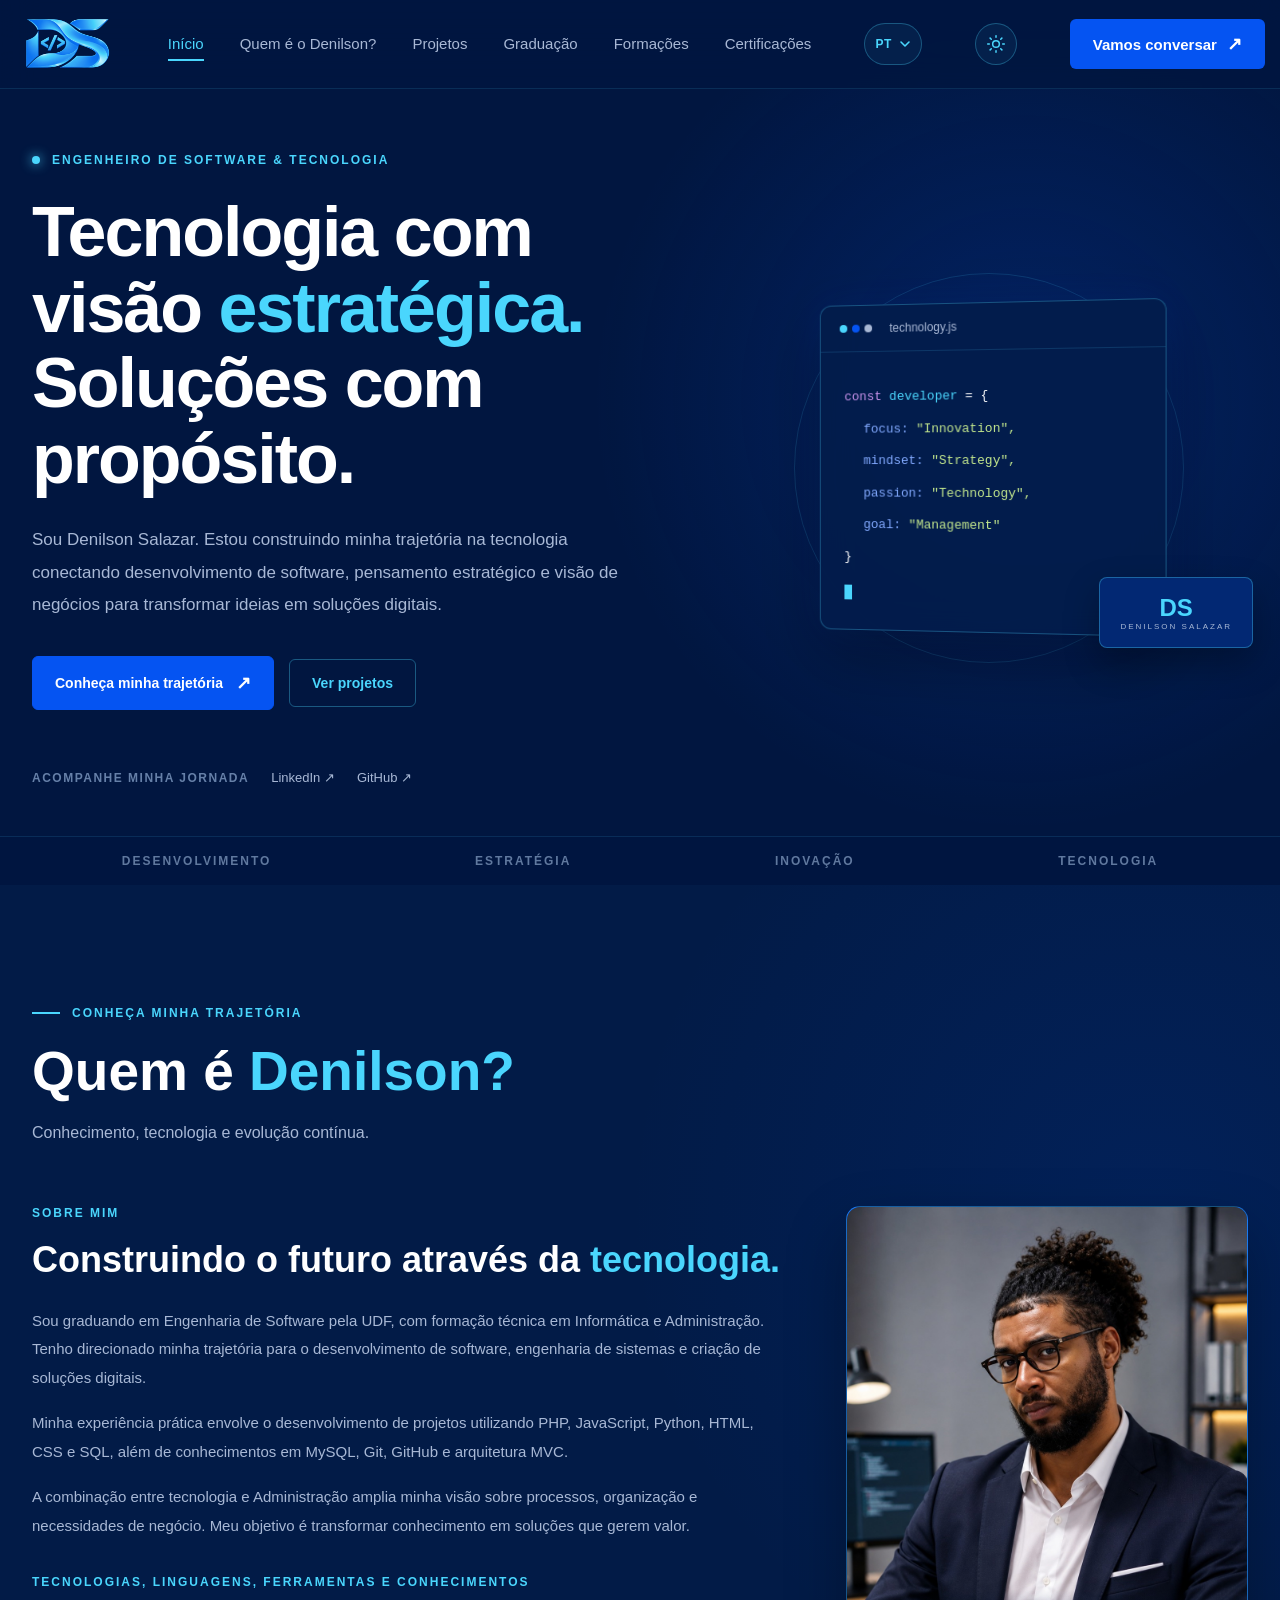
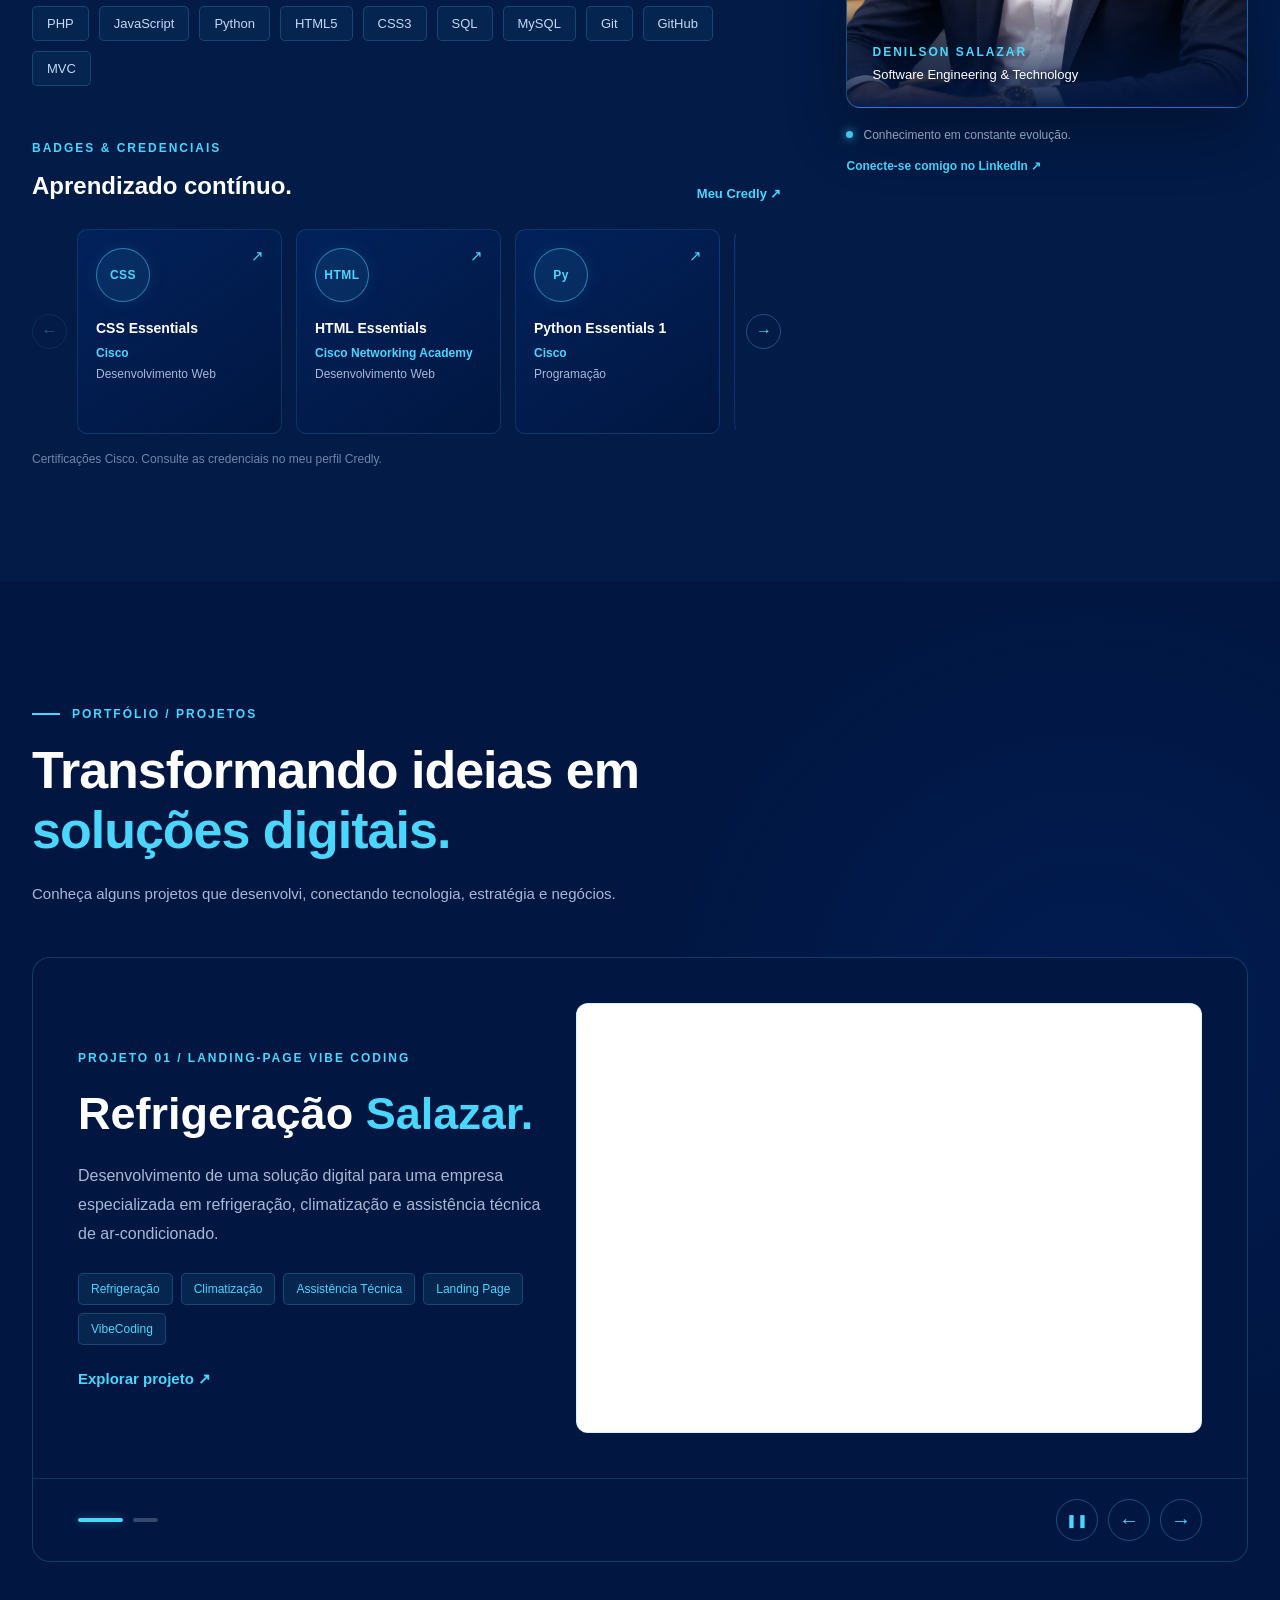
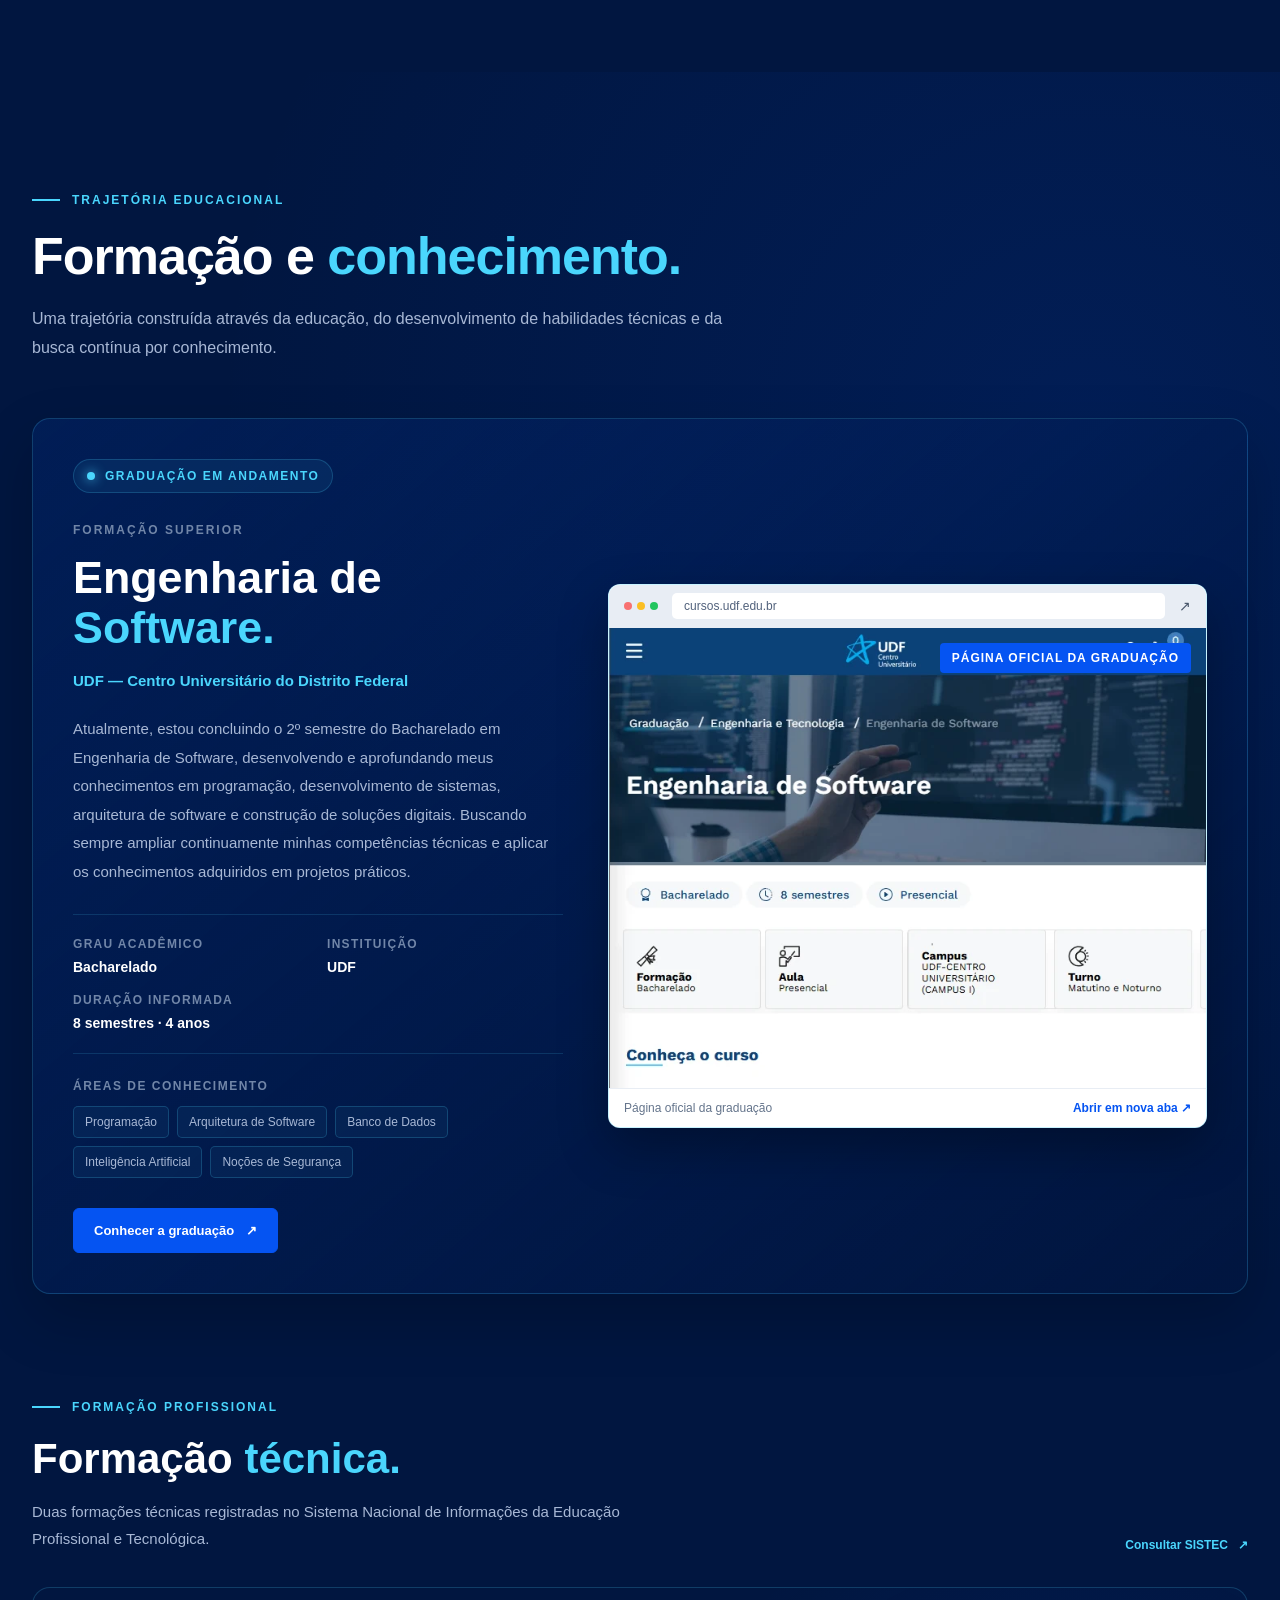
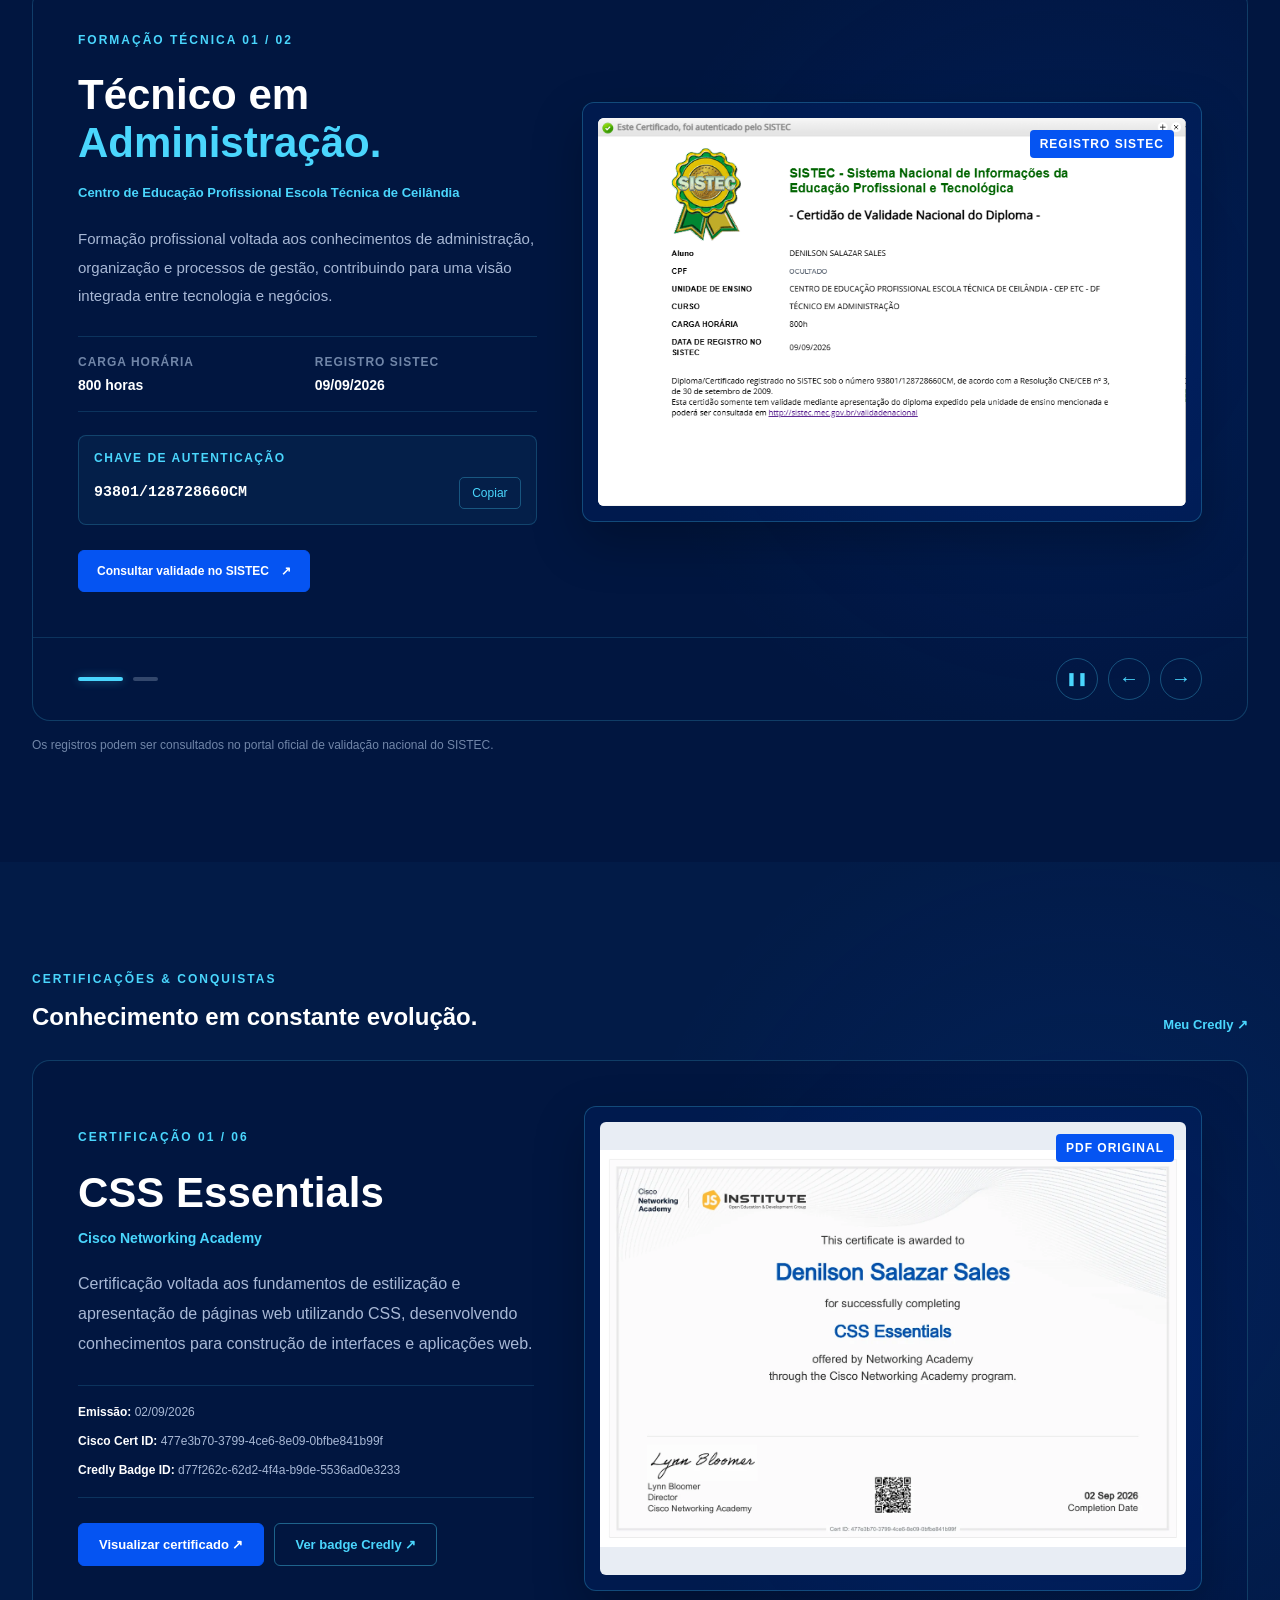
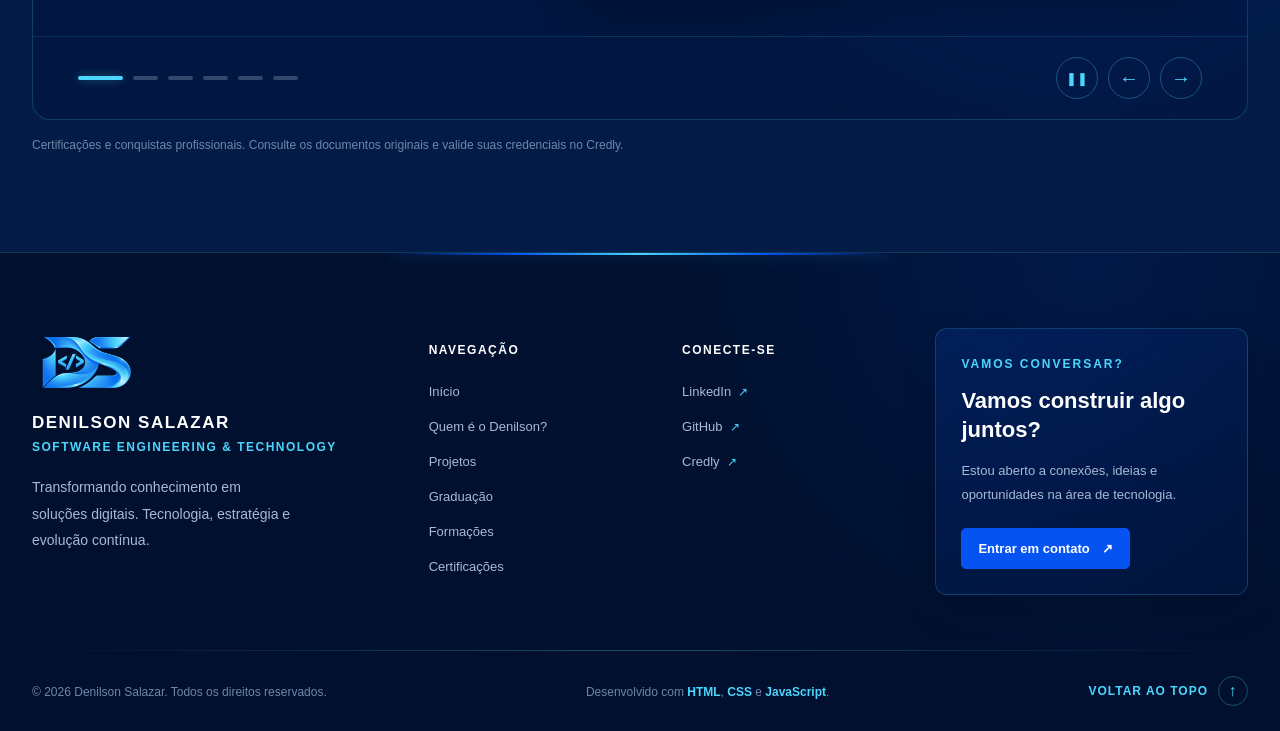
==== index.html @ b72241dd "Update script.js" ====
<!DOCTYPE html>
<html lang="pt-br">
<head>
    <meta charset="UTF-8">
    <meta name="viewport" content="width=device-width, initial-scale=1.0">
    <title>Denilson Salazar | Engenheiro de Software &amp; Tecnologia</title>
    <meta name="description" content="Portfólio de Denilson Salazar: graduando em Engenharia de Software (UDF) com formação técnica em Informática e Administração. Projetos, formação acadêmica e certificações.">
    <meta name="theme-color" content="#011640">

    <!-- Open Graph / redes sociais -->
    <meta property="og:type" content="website">
    <meta property="og:locale" content="pt_BR">
    <meta property="og:title" content="Denilson Salazar | Engenheiro de Software &amp; Tecnologia">
    <meta property="og:description" content="Tecnologia com visão estratégica. Projetos, formação e certificações de Denilson Salazar.">
    <meta name="twitter:card" content="summary">

    <!-- Mantém o tema escuro como padrão.-->
    <script>
        try {
            const theme = localStorage.getItem("denilson-theme");

            if (theme === "light" || theme === "dark") {
                document.documentElement.setAttribute("data-theme", theme);
            }
        } catch (error) {
            
        }
    </script>

    <!-- CSS -->
    <link rel="stylesheet" href="css/style.css">

    <!-- JavaScript -->
    <script src="js/script.js" defer></script>
    <script src="js/i18n.js" defer></script>

    <!-- Favicon --> 

     
    <link rel="apple-touch-icon" sizes="180x180" href="img/favicon/apple-touch-icon-light.png">
    <link rel="icon" type="image/png" sizes="32x32" href="img/favicon/favicon-light-32x32.png">
    <link rel="icon" type="image/png" sizes="16x16" href="img/favicon/favicon-light-16x16.png">
    <link rel="manifest" href="img/favicon/site-light.webmanifest">
    <link rel="shortcut icon" href"img/" type="image/x-icon">

</head>
<body>
    
    <!-- NAVBAR -->
    <header class="navbar" id="navbar">
        <nav class="nav-container" aria-label="Navegação principal">

            <!-- LOGO -->

            <a href="#inicio" class="logo" aria-label="Denilson - Página inicial">
                <img src="img/logo-light.png" alt="Logo Denilson" width="100" height="66">
            </a>

            <!-- LINKS -->
            <ul class="nav-links" id="navLinks">
                <li>
                    <a href="#inicio" class="active">Início</a>
                </li>
                <li>
                    <a href="#sobre">Quem é o Denilson?</a>
                </li>
                <li>
                    <a href="#projetos">Projetos</a>
                </li>
                <li>
                    <a href="#academico">Graduação</a>
                </li>
                <li>
                    <a href="#formacao">Formações</a>
                </li>
                <li>
                    <a href="#certificacao">Certificações</a>
                </li>
                <li class="nav-cta-item">
                    <a
                        href="https://www.linkedin.com/in/denilsonsalazar"
                        target="_blank"
                        rel="noopener noreferrer"
                        class="nav-cta-link"
                    >
                        Vamos conversar <span aria-hidden="true">↗</span>
                    </a>
                </li>
            </ul>


            <!-- SELETOR DE IDIOMA -->
            <div class="language-picker" id="languagePicker">
                <button
                    class="language-toggle"
                    id="languageToggle"
                    type="button"
                    aria-label="Selecionar idioma"
                    aria-haspopup="true"
                    aria-expanded="false"
                    title="Selecionar idioma"
                >
                    <span class="language-current" id="languageCurrent">PT</span>
                    <svg viewBox="0 0 12 12" aria-hidden="true">
                        <path d="m2 4 4 4 4-4" />
                    </svg>
                </button>

                <div class="language-menu" id="languageMenu" role="menu" aria-label="Idioma">
                    <button type="button" class="language-option active" data-lang="pt-BR" role="menuitem">
                        <span>🇧🇷</span> Português
                    </button>
                    <button type="button" class="language-option" data-lang="en" role="menuitem">
                        <span>🇺🇸</span> English
                    </button>
                    <button type="button" class="language-option" data-lang="es" role="menuitem">
                        <span>🇪🇸</span> Español
                    </button>
                    <button type="button" class="language-option" data-lang="fr" role="menuitem">
                        <span>🇫🇷</span> Francês
                    </button>
                </div>
            </div>

            <!-- ALTERNAR TEMA -->

            <button
                class="theme-toggle"
                id="themeToggle"
                type="button"
                aria-label="Ativar tema claro"
                aria-pressed="false"
                title="Alternar tema"
            >

                <!-- ÍCONE SOL -->

                <svg
                    class="theme-icon theme-icon-sun"
                    xmlns="http://www.w3.org/2000/svg"
                    viewBox="0 0 24 24"
                    fill="none"
                    stroke="currentColor"
                    stroke-width="1.8"
                    stroke-linecap="round"
                    stroke-linejoin="round"
                    aria-hidden="true"
                >
                    <circle cx="12" cy="12" r="4"/>

                    <path d="M12 2v2"/>
                    <path d="M12 20v2"/>
                    <path d="m4.93 4.93 1.42 1.42"/>
                    <path d="m17.65 17.65 1.42 1.42"/>
                    <path d="M2 12h2"/>
                    <path d="M20 12h2"/>
                    <path d="m4.93 19.07 1.42-1.42"/>
                    <path d="m17.65 6.35 1.42-1.42"/>

                </svg>


                <!-- ÍCONE LUA -->

                <svg
                    class="theme-icon theme-icon-moon"
                    xmlns="http://www.w3.org/2000/svg"
                    viewBox="0 0 24 24"
                    fill="none"
                    stroke="currentColor"
                    stroke-width="1.8"
                    stroke-linecap="round"
                    stroke-linejoin="round"
                    aria-hidden="true"
                >
                    <path d="M20.9 13.1A9 9 0 0 1 10.9 3.1a9 9 0 1 0 10 10z"/>

                </svg>

            </button>


            <!-- CONTATO -->

            <a
                href="https://www.linkedin.com/in/denilsonsalazar"
                target="_blank"
                rel="noopener noreferrer"
                class="contact-btn"
            >

                Vamos conversar

                <span aria-hidden="true">↗</span>

            </a>


            <!-- MENU MOBILE -->

            <button
                class="menu-toggle"
                id="menuToggle"
                aria-label="Abrir menu"
                aria-expanded="false"
                aria-controls="navLinks"
            >

                <span></span>
                <span></span>
                <span></span>

            </button>

        </nav>

    </header>
    
        <main>

        <!-- INÍCIO -->
        <section  class="hero-section hero" id="inicio">

            <canvas class="mouse-trail" aria-hidden="true"></canvas>

            <div class="hero-container" >

                <div class="hero-content">

                    <span class="hero-eyebrow">
                        <span class="status-indicator"></span>
                        ENGENHEIRO DE SOFTWARE & TECNOLOGIA
                    </span>

                    <h1>
                        Tecnologia com visão
                        <span>estratégica.</span>
                        Soluções com propósito.
                    </h1>

                    <p>
                        Sou Denilson Salazar. Estou construindo minha trajetória
                        na tecnologia conectando desenvolvimento de
                        software, pensamento estratégico e visão
                        de negócios para transformar ideias em
                        soluções digitais.
                    </p>

                    <div class="hero-actions">

                        <a href="#sobre" class="hero-btn">
                            Conheça minha trajetória
                            <span aria-hidden="true">↗</span>
                        </a>

                        <a href="#projetos" class="hero-btn-outline">
                            Ver projetos
                        </a>

                    </div>

                    <div class="hero-socials">

                        <span>ACOMPANHE MINHA JORNADA</span>
                        <a href="https://www.linkedin.com/in/denilsonsalazar"
                            target="_blank"
                            rel="noopener noreferrer">
                            LinkedIn ↗
                        </a>

                        <a href="https://github.com/Denilsonsalazar-br"
                            target="_blank"
                            rel="noopener noreferrer">
                            GitHub ↗
                        </a>

                    </div>

                </div>


                <!-- ELEMENTO VISUAL -->

                <div class="hero-visual" aria-hidden="true">

                    <div class="hero-orbit hero-orbit-one"></div>
                    <div class="hero-orbit hero-orbit-two"></div>

                    <div class="hero-code-card">

                        <div class="code-card-header">
                            <div class="code-dots">
                                <span></span>
                                <span></span>
                                <span></span>
                            </div>

                            <span>technology.js</span>
                        </div>

                        <div class="code-card-content">

                            <span class="code-purple">const</span>
                            <span class="code-cyan"> developer </span>
                            <span>= {</span>

                            <p>
                                <span class="code-blue">focus:</span>
                                <span class="code-green"> "Innovation",</span>
                            </p>

                            <p>
                                <span class="code-blue">mindset:</span>
                                <span class="code-green"> "Strategy",</span>
                            </p>

                            <p>
                                <span class="code-blue">passion:</span>
                                <span class="code-green"> "Technology",</span>
                            </p>

                            <p>
                                <span class="code-blue">goal:</span>
                                <span class="code-green"> "Management"</span>
                            </p>

                            <span>}</span>

                            <div class="code-cursor"></div>

                        </div>

                    </div>

                    <div class="hero-floating-element">
                        <span>DS</span>
                        <small>DENILSON SALAZAR</small>
                    </div>

                </div>

            </div>

            <div class="hero-bottom-line">
                <span>DESENVOLVIMENTO</span>
                <span>ESTRATÉGIA</span>
                <span>INOVAÇÃO</span>
                <span>TECNOLOGIA</span>
            </div>

        </section>

        <!-- QUEM É DENILSON -->
        <section class="about-section" id="sobre">

            <div class="about-container">

                <!-- CABEÇALHO -->

                <div class="about-header">

                    <span class="section-label">
                        CONHEÇA MINHA TRAJETÓRIA
                    </span>

                    <h2>
                        Quem é <span>Denilson?</span>
                    </h2>

                    <p>
                        Conhecimento, tecnologia e evolução contínua.
                    </p>

                </div>


                <!-- CONTEÚDO -->

                <div class="about-layout">
                    <!-- RESUMO E CERTIFICAÇÕES -->
                    <div class="about-content">

                        <div class="about-introduction">

                            <span class="about-overline">
                                SOBRE MIM
                            </span>

                            <h3>
                                Construindo o futuro através
                                da <span>tecnologia.</span>
                            </h3>

                            <p>
                                Sou graduando em Engenharia de Software
                                pela UDF, com formação técnica em
                                Informática e Administração.

                                Tenho direcionado minha trajetória para
                                o desenvolvimento de software, engenharia
                                de sistemas e criação de soluções digitais.
                            </p>

                            <p>
                                Minha experiência prática envolve o
                                desenvolvimento de projetos utilizando
                                PHP, JavaScript, Python, HTML, CSS e SQL,
                                além de conhecimentos em MySQL, Git,
                                GitHub e arquitetura MVC.
                            </p>

                            <p>
                                A combinação entre tecnologia e
                                Administração amplia minha visão sobre
                                processos, organização e necessidades
                                de negócio. Meu objetivo é transformar
                                conhecimento em soluções que gerem valor.
                            </p>

                        </div>


                        <!-- TECNOLOGIAS -->

                        <div class="about-technologies">

                            <span class="about-overline">
                                TECNOLOGIAS, LINGUAGENS, FERRAMENTAS E CONHECIMENTOS
                            </span>

                            <div class="technology-tags">

                                <span>PHP</span>
                                <span>JavaScript</span>
                                <span>Python</span>
                                <span>HTML5</span>
                                <span>CSS3</span>
                                <span>SQL</span>
                                <span>MySQL</span>
                                <span>Git</span>
                                <span>GitHub</span>
                                <span>MVC</span>
                            </div>
                        </div>


                        <!-- CARROSSEL DE CERTIFICAÇÕES -->
                        <div class="credentials-section">
                            <div class="credentials-header">
                                <div>

                                    <span class="about-overline">
                                        BADGES & CREDENCIAIS
                                    </span>

                                    <h3>
                                        Aprendizado contínuo.
                                    </h3>
                                </div>

                                <a
                                    href="https://www.credly.com/users/denilson-salazar/badges/credly"
                                    target="_blank"
                                    rel="noopener noreferrer"
                                    class="credly-link"
                                >
                                    Meu Credly ↗
                                </a>

                            </div>


                            <!-- CARROSSEL -->

                            <div class="credentials-carousel">

                                <button
                                    class="badge-arrow badge-prev"
                                    id="badgePrev"
                                    aria-label="Certificações anteriores"
                                >
                                    ←
                                </button>


                                <div class="credentials-viewport">

                                    <div class="credentials-track"
                                        id="credentialsTrack">


                                        <!-- CSS ESSENTIALS -->

                                        <a class="credential-card"
                                            href="https://www.credly.com/badges/d77f262c-62d2-4f4a-b9de-5536ad0e3233"
                                            target="_blank"
                                            rel="noopener noreferrer">

                                            <div class="credential-icon">
                                                <span>CSS</span>
                                            </div>

                                            <div class="credential-info">
                                                <h4>CSS Essentials</h4>
                                                <span>Cisco</span>
                                                <small>Desenvolvimento Web</small>
                                            </div>
                                            <span class="credential-arrow" aria-hidden="true">↗</span>
                                        </a>


                                        <!-- HTML ESSENTIALS -->

                                        <a class="credential-card"
                                            href="https://www.credly.com/badges/29a1157d-1375-476d-831d-482ceaa92057"
                                            target="_blank"
                                            rel="noopener noreferrer">

                                            <div class="credential-icon">
                                                <span>HTML</span>
                                            </div>

                                            <div class="credential-info">
                                                <h4>HTML Essentials</h4>
                                                <span>Cisco Networking Academy</span>
                                                <small>Desenvolvimento Web</small>
                                            </div>

                                            <span class="credential-arrow" aria-hidden="true">↗</span>

                                        </a>

                                        <!-- PYTHON -->

                                        <a class="credential-card"
                                            href="https://www.credly.com/badges/92345400-707b-46c6-a639-55274f1b7a48"
                                            target="_blank"
                                            rel="noopener noreferrer">

                                            <div class="credential-icon">
                                                <span>Py</span>
                                            </div>

                                            <div class="credential-info">
                                                <h4>Python Essentials 1</h4>
                                                <span>Cisco</span>
                                                <small>Programação</small>
                                            </div>

                                            <span class="credential-arrow" aria-hidden="true">↗</span>
                                        </a>

                                        <!-- NETWORKING BASICS -->

                                        <a class="credential-card"
                                            href="https://www.credly.com/users/denilson-salazar/badges/credly"
                                            target="_blank"
                                            rel="noopener noreferrer">

                                            <div class="credential-icon">
                                                <span>NET</span>
                                            </div>

                                            <div class="credential-info">
                                                <h4>Networking Basics</h4>
                                                <span>Cisco</span>
                                                <small>Redes de Computadores</small>
                                            </div>
                                            <span class="credential-arrow" aria-hidden="true">↗</span>
                                        </a>

                                        <!-- NETWORKING DEVICES -->

                                        <a class="credential-card"
                                            href="https://www.credly.com/users/denilson-salazar/badges/credly"
                                            target="_blank"
                                            rel="noopener noreferrer">

                                            <div class="credential-icon">
                                                <span>NET+</span>
                                            </div>

                                            <div class="credential-info">
                                                <h4>Networking Devices and Initial Configuration</h4>
                                                <span>Cisco Networking Academy</span>
                                                <small>Infraestrutura e Redes</small>
                                            </div>

                                            <span class="credential-arrow" aria-hidden="true">↗</span>
                                        </a>

                                        <!-- MODERN AI -->

                                        <a class="credential-card"
                                            href="https://www.credly.com/badges/7fcd807f-1ad1-48b7-a81d-0c112f4e3f7a"
                                            target="_blank"
                                            rel="noopener noreferrer">
                                            <div class="credential-icon">
                                                <span>AI</span>
                                            </div>

                                            <div class="credential-info">
                                                <h4>Introduction to Modern AI</h4>
                                                <span>Cisco</span>
                                                <small>Inteligência Artificial</small>
                                            </div>
                                            <span class="credential-arrow" aria-hidden="true">↗</span>
                                        </a>

                                        <!-- CYBERSECURITY -->

                                        <a class="credential-card"
                                            href="https://www.credly.com/badges/7452fd22-911c-499f-a31a-e3068fba87e6"
                                            target="_blank"
                                            rel="noopener noreferrer">

                                            <div class="credential-icon">
                                                <span>SEC</span>
                                            </div>
                                            <div class="credential-info">
                                                <h4>Introduction to Cybersecurity</h4>
                                                <span>Cisco</span>
                                                <small>Cibersegurança</small>
                                            </div>

                                            <span class="credential-arrow" aria-hidden="true">↗</span>
                                        </a>


                                        <!-- ENDPOINT SECURITY -->

                                        <a class="credential-card"
                                            href="https://www.credly.com/badges/47f7c286-3e9c-42d7-9c49-aa3f3790ba55"
                                            target="_blank"
                                            rel="noopener noreferrer">

                                            <div class="credential-icon">
                                                <span>ES</span>
                                            </div>

                                            <div class="credential-info">
                                                <h4>Endpoint Security</h4>
                                                <span>Cisco Networking Academy</span>
                                                <small>Segurança da Informação</small>
                                            </div>

                                            <span class="credential-arrow" aria-hidden="true">↗</span>

                                        </a>
                                    </div>
                                </div>

                                <button
                                    class="badge-arrow badge-next"
                                    id="badgeNext"
                                    aria-label="Próximas certificações"
                                >
                                    →
                                </button>
                            </div>

                            <span class="credentials-caption">
                                Certificações Cisco. Consulte as credenciais
                                no meu perfil Credly.
                            </span>
                        </div>
                    </div>

                    <!-- FOTO PROFISSIONAL -->

                    <div class="about-photo-column">
                        <div class="about-photo">
                            <img
                                src="img/foto/denilson.jpeg"
                                alt="Denilson Salazar - Perfil profissional"
                                loading="lazy"
                            >

                            <div class="photo-overlay">

                                <span>DENILSON SALAZAR</span>
                                <p>
                                    Software Engineering
                                    & Technology
                                </p>
                            </div>
                        </div>


                        <div class="about-photo-caption">
                            <span class="photo-status"></span>

                            <span>
                                Conhecimento em constante evolução.
                            </span>

                        </div>

                        <a
                            href="https://www.linkedin.com/in/denilsonsalazar"
                            target="_blank"
                            rel="noopener noreferrer"
                            class="about-linkedin"
                        >
                            Conecte-se comigo no LinkedIn ↗
                        </a>
                    </div>
                </div>
            </div>
        </section>

        <!-- PROJETOS -->
        <section class="projects-section" id="projetos">
            <div class="projects-container">
                <div class="projects-header">
                    <span class="section-label">PORTFÓLIO / PROJETOS</span>
                    <h2>
                        Transformando ideias em
                        <span>soluções digitais.</span>
                    </h2>
                    <p>
                        Conheça alguns projetos que desenvolvi,
                        conectando tecnologia, estratégia e negócios.
                    </p>
                </div>
                <!-- CARROSSEL -->
                <div class="projects-carousel" id="projectsCarousel">
                    <!-- ÁREA VISÍVEL -->
                    <div class="projects-viewport">
                        <div class="projects-track" id="projectsTrack">

                            <!-- PROJETO 01 -->
                            <article class="project-slide">
                                <div class="project-content">
                                    <span class="project-category">
                                        PROJETO 01 / LANDING-PAGE VIBE CODING 
                                    </span>
                                    <h3>
                                        Refrigeração
                                        <span>Salazar.</span>
                                    </h3>
                                    <p>
                                        Desenvolvimento de uma solução digital
                                        para uma empresa especializada em
                                        refrigeração, climatização e assistência
                                        técnica de ar-condicionado.
                                    </p>
                                    <div class="project-tags">
                                        <span>Refrigeração</span>
                                        <span>Climatização</span>
                                        <span>Assistência Técnica</span>
                                        <span>Landing Page</span>
                                        <span>VibeCoding</span>
                                    </div>
                                    <a
                                        href="https://refrigeracaosalazar.base44.app/"
                                        target="_blank"
                                        rel="noopener noreferrer"
                                        class="project-link"
                                    >
                                        Explorar projeto ↗
                                    </a>
                                </div>

                                <div class="project-visual project-preview">
                                    <iframe
                                        src="https://refrigeracaosalazar.base44.app/"
                                        title="Refrigeração Salazar"
                                        loading="lazy"
                                        referrerpolicy="no-referrer"
                                        sandbox="allow-scripts allow-same-origin allow-forms allow-popups allow-popups-to-escape-sandbox">
                                    </iframe>
                                </div>
                            </article>

                            <!-- PROJETO 02 -->
                            <article class="project-slide">
                                <div class="project-content">
                                    <span class="project-category">
                                        PROJETO 02 / LANDING-PAGE VIBE CODING  
                                    </span>
                                    <h3>
                                        NorteSul
                                        <span>Móveis.</span>
                                    </h3>
                                    <p>
                                        Desenvolvimento de uma presença digital
                                        para uma marca especializada em móveis
                                        rústicos de madeira maciça, valorizando
                                        design, identidade e apresentação
                                        dos produtos.
                                    </p>
                                    <div class="project-tags">
                                        <span>Design</span>
                                        <span>Madeira maciça</span>
                                        <span>Landing Page</span>
                                        <span>VibeCoding</span>
                                        <span>Apresentação de produtos</span>
                                    </div>
                                    <a
                                        href="https://nortesulmoveis.base44.app/"
                                        target="_blank"
                                        rel="noopener noreferrer"
                                        class="project-link"
                                    >
                                        Explorar projeto ↗
                                    </a>
                                </div>
                                <div class="project-visual project-preview">
                                    <iframe
                                        src="https://nortesulmoveis.base44.app/"
                                        title="NorteSul Móveis"
                                        loading="lazy"
                                        referrerpolicy="no-referrer"
                                        sandbox="allow-scripts allow-same-origin allow-forms allow-popups allow-popups-to-escape-sandbox">
                                    </iframe>
                                </div>
                            </article>
                        </div>
                    </div>

                    <!-- CONTROLES -->
                    <div class="projects-controls">
                        <div class="carousel-pagination">
                            <button
                                class="carousel-dot active"
                                data-slide="0"
                                aria-label="Projeto Refrigeração Salazar">
                            </button>
                            <button
                                class="carousel-dot"
                                data-slide="1"
                                aria-label="Projeto NorteSul Móveis">
                            </button>
                        </div>
                        <div class="carousel-navigation">
                            <button
                                id="projectPrev"
                                class="carousel-arrow"
                                aria-label="Projeto anterior">
                                ←
                            </button>
                            <button
                                id="projectNext"
                                class="carousel-arrow"
                                aria-label="Próximo projeto">
                                →
                            </button>
                        </div>
                    </div>
                </div>
            </div>
        </section>

        <!-- ACADÊMICO -->
        <section class="academic-section" id="academico">
            <div class="academic-container">

                <!-- CABEÇALHO -->

                <div class="academic-header">
                    <span class="section-label">
                        TRAJETÓRIA EDUCACIONAL
                    </span>

                    <h2>
                        Formação e
                        <span>conhecimento.</span>
                    </h2>

                    <p>
                        Uma trajetória construída através da educação,
                        do desenvolvimento de habilidades técnicas
                        e da busca contínua por conhecimento.
                    </p>

                </div>


                <!-- GRADUAÇÃO  -->

                <article class="degree-feature">

                    <!-- INFORMAÇÕES DA GRADUAÇÃO -->

                    <div class="degree-content">
                        <div class="degree-status">
                            <span class="degree-status-dot"></span>
                            GRADUAÇÃO EM ANDAMENTO
                        </div>


                        <span class="degree-overline">
                            FORMAÇÃO SUPERIOR
                        </span>


                        <h3>
                            Engenharia de
                            <span>Software.</span>
                        </h3>


                        <h4>
                            UDF — Centro Universitário
                            do Distrito Federal
                        </h4>


                        <p>
                            Atualmente, estou concluindo o 2º semestre do Bacharelado em Engenharia de Software, desenvolvendo e aprofundando meus conhecimentos em programação, desenvolvimento de sistemas, arquitetura de software e construção de soluções digitais. Buscando sempre ampliar continuamente minhas competências técnicas e aplicar os conhecimentos adquiridos em projetos práticos.
                        </p>


                        <!-- INFORMAÇÕES -->

                        <div class="degree-metadata">
                            <div class="degree-meta-item">
                                <span>GRAU ACADÊMICO</span>
                                <strong>Bacharelado</strong>
                            </div>


                            <div class="degree-meta-item">
                                <span>INSTITUIÇÃO</span>
                                <strong>UDF</strong>
                            </div>


                            <div class="degree-meta-item">
                                <span>DURAÇÃO INFORMADA</span>
                                <strong>8 semestres · 4 anos</strong>
                            </div>

                        </div>


                        <!-- CONHECIMENTOS -->

                        <div class="degree-skills">
                            <span>ÁREAS DE CONHECIMENTO</span>
                            <div class="degree-tags">

                                <span>Programação</span>
                                <span>Arquitetura de Software</span>
                                <span>Banco de Dados</span>
                                <span>Inteligência Artificial</span>
                                <span>Noções de Segurança</span>

                            </div>

                        </div>


                        <!-- BOTÃO -->

                        <a
                            href="https://cursos.udf.edu.br/grad-engenharia-de-software-udf/p"
                            target="_blank"
                            rel="noopener noreferrer"
                            class="degree-button"
                        >
                            Conhecer a graduação
                            <span aria-hidden="true">↗</span>
                        </a>

                    </div>



                    <!-- SITE DA UDF INCORPORADO -->

                    <div class="degree-browser">
                        <div class="degree-browser-header">
                            <div class="degree-browser-dots">
                                <span></span>
                                <span></span>
                                <span></span>

                            </div>

                            <div class="degree-browser-address">

                                cursos.udf.edu.br

                            </div>

                            <span class="degree-browser-icon" aria-hidden="true">
                                ↗
                            </span>

                        </div>

                        
                        <!-- PRÉ-VISUALIZAÇÃO EXCLUSIVA DA UDF -->

                        <div class="degree-preview-container">

                            <a
                                href="https://cursos.udf.edu.br/grad-engenharia-de-software-udf/p"
                                target="_blank"
                                rel="noopener noreferrer"
                                class="degree-preview-link"
                                aria-label="Visualizar página da graduação em Engenharia de Software da UDF"
                            >

                                <img
                                    src="img/academico/udf-engenharia-software-preview.webp"
                                    alt="Página oficial da graduação em Engenharia de Software da UDF"
                                    class="degree-preview-image"
                                    loading="lazy"
                                >

                                <span class="degree-preview-label">
                                    PÁGINA OFICIAL DA GRADUAÇÃO
                                </span>

                            </a>

                        </div>


                        <div class="degree-browser-footer">
                            <span>
                                Página oficial da graduação
                            </span>
                            <a
                                href="https://cursos.udf.edu.br/grad-engenharia-de-software-udf"
                                target="_blank"
                                rel="noopener noreferrer"
                            >
                                Abrir em nova aba ↗
                            </a>
                        </div>
                    </div>
                </article>

                <!-- FORMAÇÕES TÉCNICAS -->

                <div class="technical-education" id="formacao">
                    <!-- CABEÇALHO -->
                    <div class="technical-header">
                        <div>
                            <span class="section-label">
                                FORMAÇÃO PROFISSIONAL
                            </span>
                            <h3>
                                Formação <span>técnica.</span>
                            </h3>
                            <p>
                                Duas formações técnicas registradas no
                                Sistema Nacional de Informações da
                                Educação Profissional e Tecnológica.
                            </p>
                        </div>

                        <a
                            href="https://sistec.mec.gov.br/validadenacional"
                            target="_blank"
                            rel="noopener noreferrer"
                            class="sistec-main-link"
                        >

                            Consultar SISTEC

                            <span aria-hidden="true">↗</span>
                        </a>
                    </div>



                    <!-- CARROSSEL TÉCNICO -->

                    <div class="technical-carousel"
                        id="technicalCarousel">

                        <div class="technical-viewport">

                            <div class="technical-track"
                                id="technicalTrack">


                                <!-- TÉCNICO EM ADMINISTRAÇÃO -->

                                <article class="technical-slide active">
                                    <div class="technical-info">
                                        <span class="technical-kicker">
                                            FORMAÇÃO TÉCNICA 01 / 02
                                        </span>

                                        <h4>
                                            Técnico em
                                            <span>Administração.</span>
                                        </h4>

                                        <span class="technical-issuer">
                                            Centro de Educação Profissional
                                            Escola Técnica de Ceilândia
                                        </span>

                                        <p>
                                            Formação profissional voltada
                                            aos conhecimentos de administração,
                                            organização e processos de gestão,
                                            contribuindo para uma visão integrada
                                            entre tecnologia e negócios.
                                        </p>

                                        <!-- INFORMAÇÕES -->

                                        <div class="technical-details">
                                            <div>
                                                <span>CARGA HORÁRIA</span>
                                                <strong>800 horas</strong>
                                            </div>

                                            <div>
                                                <span>REGISTRO SISTEC</span>
                                                <strong>09/09/2026</strong>
                                            </div>
                                        </div>

                                        <!-- CHAVE DE AUTENTICAÇÃO -->

                                        <div class="sistec-validation">
                                            <span>
                                                CHAVE DE AUTENTICAÇÃO
                                            </span>

                                            <div class="sistec-key-row">
                                                <code>
                                                    93801/128728660CM
                                                </code>

                                                <button
                                                    type="button"
                                                    class="sistec-copy"
                                                    data-copy="93801/128728660CM"
                                                    aria-label="Copiar chave do curso Técnico em Administração"
                                                >
                                                    <span>Copiar</span>
                                                </button>
                                            </div>
                                        </div>

                                        <!-- CONSULTA -->

                                        <a
                                            href="https://sistec.mec.gov.br/validadenacional"
                                            target="_blank"
                                            rel="noopener noreferrer"
                                            class="technical-button"
                                        >
                                            Consultar validade no SISTEC
                                            <span aria-hidden="true">↗</span>
                                        </a>
                                    </div>

                                    <!-- COMPROVANTE -->

                                    <div class="technical-document">
                                        <a
                                            href="img/academico/tecnico-administracao-sistec-redigido.png"
                                            target="_blank"
                                            rel="noopener noreferrer"
                                            aria-label="Visualizar certidão SISTEC - Técnico em Administração"
                                        >
                                            <img
                                                src="img/academico/tecnico-administracao-sistec-redigido.png"
                                                alt="Certidão de validade nacional do diploma de Técnico em Administração"
                                                loading="lazy"
                                            >
                                            <span class="technical-document-label">
                                                REGISTRO SISTEC
                                            </span>
                                        </a>
                                    </div>
                                </article>

                                <!-- TÉCNICO EM INFORMÁTICA -->

                                <article class="technical-slide">
                                    <div class="technical-info">
                                        <span class="technical-kicker">
                                            FORMAÇÃO TÉCNICA 02 / 02
                                        </span>

                                        <h4>
                                            Técnico em
                                            <span>Informática.</span>
                                        </h4>

                                        <span class="technical-issuer">
                                            Centro de Educação Profissional
                                            Escola Técnica de Ceilândia
                                        </span>

                                        <p>
                                            Formação técnica voltada à área
                                            de informática e tecnologia,
                                            fortalecendo minha base de
                                            conhecimentos para a evolução
                                            profissional no desenvolvimento
                                            de soluções digitais.
                                        </p>


                                        <!-- INFORMAÇÕES -->

                                        <div class="technical-details">
                                            <div>
                                                <span>CARGA HORÁRIA</span>
                                                <strong>1.200 horas</strong>
                                            </div>

                                            <div>
                                                <span>REGISTRO SISTEC</span>
                                                <strong>18/02/2025</strong>
                                            </div>
                                        </div>

                                        <!-- CHAVE DE AUTENTICAÇÃO -->

                                        <div class="sistec-validation">
                                            <span>
                                                CHAVE DE AUTENTICAÇÃO
                                            </span>

                                            <div class="sistec-key-row">
                                                <code>
                                                    22270/109013145CM
                                                </code>

                                                <button
                                                    type="button"
                                                    class="sistec-copy"
                                                    data-copy="22270/109013145CM"
                                                    aria-label="Copiar chave do curso Técnico em Informática"
                                                >
                                                    <span>Copiar</span>
                                                </button>
                                            </div>
                                        </div>

                                        <!-- CONSULTA -->

                                        <a
                                            href="https://sistec.mec.gov.br/validadenacional"
                                            target="_blank"
                                            rel="noopener noreferrer"
                                            class="technical-button"
                                        >
                                            Consultar validade no SISTEC
                                            <span aria-hidden="true">↗</span>
                                        </a>
                                    </div>

                                    <!-- COMPROVANTE -->

                                    <div class="technical-document">
                                        <a
                                            href="img/academico/tecnico-informatica-sistec-redigido.png"
                                            target="_blank"
                                            rel="noopener noreferrer"
                                            aria-label="Visualizar certidão SISTEC - Técnico em Informática"
                                        >

                                            <img
                                                src="img/academico/tecnico-informatica-sistec-redigido.png"
                                                alt="Certidão de validade nacional do diploma de Técnico em Informática"
                                                loading="lazy"
                                            >
                                            <span class="technical-document-label">
                                                REGISTRO SISTEC
                                            </span>
                                        </a>
                                    </div>
                                </article>
                            </div>
                        </div>

                        <!-- CONTROLES -->
                        
                        <div class="technical-controls">
                            <div class="technical-pagination">
                                <button
                                    class="technical-dot active"
                                    data-slide="0"
                                    aria-label="Técnico em Administração"
                                    aria-current="true"
                                ></button>
                                <button
                                    class="technical-dot"
                                    data-slide="1"
                                    aria-label="Técnico em Informática"
                                ></button>
                            </div>

                            <div class="technical-navigation">
                                <button
                                    class="technical-arrow"
                                    id="technicalPrev"
                                    aria-label="Formação anterior"
                                >
                                    ←
                                </button>
                                <button
                                    class="technical-arrow"
                                    id="technicalNext"
                                    aria-label="Próxima formação"
                                >
                                    →
                                </button>
                            </div>
                        </div>
                    </div>

                    <span class="technical-caption">
                        Os registros podem ser consultados no portal oficial
                        de validação nacional do SISTEC.
                    </span>
                </div>
            </div>
        </section>


        <!-- CERTIFICAÇÕES -->
        <section class="certifications-section" id="certificacao">

            <!-- CARROSSEL DE CERTIFICAÇÕES -->

            <div class="credentials-section">

                <!-- CABEÇALHO -->

                <div class="credentials-header">
                    <div>
                        <span class="about-overline">
                            CERTIFICAÇÕES & CONQUISTAS
                        </span>
                        <h2>Conhecimento em constante evolução.</h2>
                    </div>

                    <a
                        href="https://www.credly.com/users/denilson-salazar/badges/credly"
                        target="_blank"
                        rel="noopener noreferrer"
                        class="credly-link"
                    >
                        Meu Credly ↗
                    </a>
                </div>


                <!-- CARROSSEL -->

                <div class="certificate-carousel" id="certificateCarousel">
                    <div class="certificate-viewport">
                        
                        <div class="certificate-track" id="certificateTrack">

                            <!-- CSS ESSENTIALS -->

                            <article class="certificate-slide active">
                                <div class="certificate-info">
                                    <span class="certificate-kicker">
                                        CERTIFICAÇÃO 01 / 06
                                    </span>

                                    <h3>CSS Essentials</h3>

                                    <span class="certificate-issuer">
                                        Cisco Networking Academy
                                    </span>

                                    <p>
                                        Certificação voltada aos fundamentos de estilização
                                        e apresentação de páginas web utilizando CSS,
                                        desenvolvendo conhecimentos para construção
                                        de interfaces e aplicações web.
                                    </p>

                                    <div class="certificate-details">

                                        <span>
                                            <strong>Emissão:</strong>
                                            02/09/2026
                                        </span>

                                        <span class="certificate-id">
                                            <strong>Cisco Cert ID:</strong>
                                            477e3b70-3799-4ce6-8e09-0bfbe841b99f
                                        </span>

                                        <span class="certificate-id">
                                            <strong>Credly Badge ID:</strong>
                                            d77f262c-62d2-4f4a-b9de-5536ad0e3233
                                        </span>
                                    </div>

                                    <div class="certificate-actions">
                                        <a
                                            href="certificados/PDF/CSS-Essential.pdf"
                                            target="_blank"
                                            rel="noopener noreferrer"
                                            class="certificate-button"
                                        >
                                            Visualizar certificado ↗
                                        </a>

                                        <a
                                            href="https://www.credly.com/badges/d77f262c-62d2-4f4a-b9de-5536ad0e3233"
                                            target="_blank"
                                            rel="noopener noreferrer"
                                            class="certificate-button certificate-button-outline"
                                        >
                                            Ver badge Credly ↗
                                        </a>
                                    </div>
                                </div>

                                <div class="certificate-document">
                                    <a
                                        href="certificados/PDF/CSS-Essential.pdf"
                                        target="_blank"
                                        rel="noopener noreferrer"
                                        aria-label="Abrir certificado CSS Essentials"
                                    >

                                        <img
                                            src="img/certificacoes/previews/css-essentials.webp"
                                            alt="Certificado CSS Essentials - Cisco Networking Academy"
                                            loading="lazy"
                                        >

                                        <span class="document-label">
                                            PDF ORIGINAL
                                        </span>
                                    </a>
                                </div>
                            </article>


                            <!-- HTML ESSENTIALS -->

                            <article class="certificate-slide">
                                <div class="certificate-info">
                                    <span class="certificate-kicker">
                                        CERTIFICAÇÃO 02 / 06
                                    </span>

                                    <h3>HTML Essentials</h3>

                                    <span class="certificate-issuer">
                                        Cisco Networking Academy
                                    </span>

                                    <p>
                                        Formação nos fundamentos de HTML, estruturação
                                        de documentos e construção de páginas para
                                        aplicações web, abordando os elementos essenciais
                                        da linguagem de marcação.
                                    </p>

                                    <div class="certificate-details">

                                        <span>
                                            <strong>Emissão:</strong>
                                            26/08/2026
                                        </span>

                                        <span class="certificate-id">
                                            <strong>Cisco Cert ID:</strong>
                                            920f8604-a18a-46c2-b0a4-1c378300ad7d
                                        </span>

                                        <span class="certificate-id">
                                            <strong>Credly Badge ID:</strong>
                                            29a1157d-1375-476d-831d-482ceaa92057
                                        </span>
                                    </div>

                                    <div class="certificate-actions">
                                        <a
                                            href="certificados/PDF/HTMLEssential.pdf"
                                            target="_blank"
                                            rel="noopener noreferrer"
                                            class="certificate-button"
                                        >
                                            Visualizar certificado ↗
                                        </a>

                                        <a
                                            href="https://www.credly.com/badges/29a1157d-1375-476d-831d-482ceaa92057"
                                            target="_blank"
                                            rel="noopener noreferrer"
                                            class="certificate-button certificate-button-outline"
                                        >
                                            Ver badge Credly ↗
                                        </a>
                                    </div>
                                </div>


                                <div class="certificate-document">
                                    <a
                                        href="certificados/PDF/HTMLEssential.pdf"
                                        target="_blank"
                                        rel="noopener noreferrer"
                                        aria-label="Abrir certificado HTML Essentials"
                                    >

                                        <img
                                            src="img/certificacoes/previews/html-essentials.webp"
                                            alt="Certificado HTML Essentials - Cisco Networking Academy"
                                            loading="lazy"
                                        >

                                        <span class="document-label">
                                            PDF ORIGINAL
                                        </span>
                                    </a>
                                </div>
                            </article>



                            <!-- PYTHON ESSENTIALS 1 -->

                            <article class="certificate-slide">
                                <div class="certificate-info">
                                    <span class="certificate-kicker">
                                        CERTIFICAÇÃO 03 / 06
                                    </span>

                                    <h3>Python Essentials 1</h3>

                                    <span class="certificate-issuer">
                                        Cisco Networking Academy
                                    </span>

                                    <p>
                                        Formação introdutória em programação com Python,
                                        abordando conceitos fundamentais da linguagem,
                                        lógica de programação e desenvolvimento
                                        de soluções computacionais.
                                    </p>

                                    <div class="certificate-details">
                                        <span>
                                            <strong>Emissão:</strong>
                                            22/08/2026
                                        </span>

                                        <span class="certificate-id">
                                            <strong>Cisco Cert ID:</strong>
                                            460b187f-f6d9-4179-af18-9127572eae11
                                        </span>

                                        <span class="certificate-id">
                                            <strong>Credly Badge ID:</strong>
                                            92345400-707b-46c6-a639-55274f1b7a48
                                        </span>
                                    </div>

                                    <div class="certificate-actions">
                                        <a
                                            href="certificados/PDF/PythonEssentials1Update20260822-8-ik0wan.pdf"
                                            target="_blank"
                                            rel="noopener noreferrer"
                                            class="certificate-button"
                                        >
                                            Visualizar certificado ↗
                                        </a>

                                        <a
                                            href="https://www.credly.com/badges/92345400-707b-46c6-a639-55274f1b7a48"
                                            target="_blank"
                                            rel="noopener noreferrer"
                                            class="certificate-button certificate-button-outline"
                                        >
                                            Ver badge Credly ↗
                                        </a>

                                    </div>

                                </div>

                                <div class="certificate-document">
                                    <a
                                        href="certificados/PDF/PythonEssentials1Update20260822-8-ik0wan.pdf"
                                        target="_blank"
                                        rel="noopener noreferrer"
                                        aria-label="Abrir certificado Python Essentials 1"
                                    >

                                        <img
                                            src="img/certificacoes/previews/python-essentials-1.webp"
                                            alt="Certificado Python Essentials 1 - Cisco Networking Academy"
                                            loading="lazy"
                                        >

                                        <span class="document-label">
                                            PDF ORIGINAL
                                        </span>
                                    </a>
                                </div>
                            </article>

                            <!-- ENDPOINT SECURITY -->

                            <article class="certificate-slide">
                                <div class="certificate-info">
                                    <span class="certificate-kicker">
                                        CERTIFICAÇÃO 04 / 06
                                    </span>

                                    <h3>Endpoint Security</h3>

                                    <span class="certificate-issuer">
                                        Cisco Networking Academy
                                    </span>

                                    <p>
                                        Certificação relacionada à segurança de endpoints,
                                        abordando fundamentos de proteção de dispositivos,
                                        ameaças digitais e segurança de ambientes conectados.
                                    </p>

                                    <div class="certificate-details">
                                        <span>
                                            <strong>Emissão:</strong>
                                            14/10/2026
                                        </span>

                                        <span class="certificate-id">
                                            <strong>Cisco Cert ID:</strong>
                                            b98e5f15-6e23-488f-98dd-bbbf19601bcc
                                        </span>

                                        <span class="certificate-id">
                                            <strong>Credly Badge ID:</strong>
                                            47f7c286-3e9c-42d7-9c49-aa3f3790ba55
                                        </span>
                                    </div>

                                    <div class="certificate-actions">
                                        <a
                                            href="certificados/PDF/Certificado-Denilson-EndpointSecurity.pdf"
                                            target="_blank"
                                            rel="noopener noreferrer"
                                            class="certificate-button"
                                        >
                                            Visualizar certificado ↗
                                        </a>

                                        <a
                                            href="https://www.credly.com/badges/47f7c286-3e9c-42d7-9c49-aa3f3790ba55"
                                            target="_blank"
                                            rel="noopener noreferrer"
                                            class="certificate-button certificate-button-outline"
                                        >
                                            Ver badge Credly ↗
                                        </a>
                                    </div>
                                </div>

                                <div class="certificate-document">
                                    <a
                                        href="certificados/PDF/Certificado-Denilson-EndpointSecurity.pdf"
                                        target="_blank"
                                        rel="noopener noreferrer"
                                        aria-label="Abrir certificado Endpoint Security"
                                    >

                                        <img
                                            src="img/certificacoes/previews/endpoint-security-cisco.webp"
                                            alt="Certificado Endpoint Security - Cisco Networking Academy"
                                            loading="lazy"
                                        >

                                        <span class="document-label">
                                            PDF ORIGINAL
                                        </span>
                                    </a>
                                </div>
                            </article>

                            <!-- INTRODUCTION TO MODERN AI -->

                            <article class="certificate-slide">
                                <div class="certificate-info">

                                    <span class="certificate-kicker">
                                        CERTIFICAÇÃO 05 / 06
                                    </span>

                                    <h3>Introduction to Modern AI</h3>

                                    <span class="certificate-issuer">
                                        Cisco Networking Academy
                                    </span>

                                    <p>
                                        Formação introdutória sobre inteligência artificial
                                        moderna, seus conceitos fundamentais e aplicações
                                        da tecnologia no cenário atual.
                                    </p>

                                    <div class="certificate-details">
                                        <span>
                                            <strong>Emissão:</strong>
                                            22/03/2026
                                        </span>

                                        <span class="certificate-id">
                                            <strong>Credly Badge ID:</strong>
                                            7fcd807f-1ad1-48b7-a81d-0c112f4e3f7a
                                        </span>

                                    </div>

                                    <div class="certificate-actions">
                                        <a
                                            href="certificados/PDF/IntrotoModernAIUpdate20260822-8-e16jfz.pdf"
                                            target="_blank"
                                            rel="noopener noreferrer"
                                            class="certificate-button"
                                        >
                                            Visualizar certificado ↗
                                        </a>

                                        <a
                                            href="https://www.credly.com/badges/7fcd807f-1ad1-48b7-a81d-0c112f4e3f7a"
                                            target="_blank"
                                            rel="noopener noreferrer"
                                            class="certificate-button certificate-button-outline"
                                        >
                                            Ver badge Credly ↗
                                        </a>
                                    </div>
                                </div>


                                <div class="certificate-document">

                                    <a
                                        href="certificados/PDF/IntrotoModernAIUpdate20260822-8-e16jfz.pdf"
                                        target="_blank"
                                        rel="noopener noreferrer"
                                        aria-label="Abrir certificado Introduction to Modern AI"
                                    >

                                        <img
                                            src="img/certificacoes/previews/introduction-to-modern-ai.webp"
                                            alt="Certificado Introduction to Modern AI - Cisco Networking Academy"
                                            loading="lazy"
                                        >

                                        <span class="document-label">
                                            PDF ORIGINAL
                                        </span>

                                    </a>

                                </div>

                            </article>

                            <!-- INTRODUCTION TO CYBERSECURITY -->

                            <article class="certificate-slide">
                                <div class="certificate-info">

                                    <span class="certificate-kicker">
                                        CERTIFICAÇÃO 06 / 06
                                    </span>

                                    <h3>Introduction to Cybersecurity</h3>

                                    <span class="certificate-issuer">
                                        Cisco Networking Academy
                                    </span>

                                    <p>
                                        Formação introdutória em cibersegurança,
                                        abordando segurança no ambiente digital,
                                        ameaças, ataques, vulnerabilidades e formas
                                        de proteção de pessoas e organizações.
                                    </p>

                                    <div class="certificate-details">

                                        <span>
                                            <strong>Emissão:</strong>
                                            22/08/2024
                                        </span>

                                        <span class="certificate-id">
                                            <strong>Credly Badge ID:</strong>
                                            7452fd22-911c-499f-a31a-e3068fba87e6
                                        </span>

                                    </div>

                                    <div class="certificate-actions">

                                        <a
                                            href="certificados/PDF/I2CSUpdate20260822-8-tbaq2u.pdf"
                                            target="_blank"
                                            rel="noopener noreferrer"
                                            class="certificate-button"
                                        >
                                            Visualizar certificado ↗
                                        </a>

                                        <a
                                            href="https://www.credly.com/badges/7452fd22-911c-499f-a31a-e3068fba87e6"
                                            target="_blank"
                                            rel="noopener noreferrer"
                                            class="certificate-button certificate-button-outline"
                                        >
                                            Ver badge Credly ↗
                                        </a>
                                    </div>
                                </div>


                                <div class="certificate-document">

                                    <a
                                        href="certificados/PDF/I2CSUpdate20260822-8-tbaq2u.pdf"
                                        target="_blank"
                                        rel="noopener noreferrer"
                                        aria-label="Abrir certificado Introduction to Cybersecurity"
                                    >

                                        <img
                                            src="img/certificacoes/previews/introduction-to-cybersecurity.webp"
                                            alt="Certificado Introduction to Cybersecurity - Cisco Networking Academy"
                                            loading="lazy"
                                        >

                                        <span class="document-label">
                                            PDF ORIGINAL
                                        </span>
                                    </a>
                                </div>
                            </article>
                        </div>
                    </div>

                    <!-- CONTROLES -->

                    <div class="certificate-controls">

                        <div class="certificate-pagination"
                            id="certificatePagination">

                            <button class="certificate-dot active"
                                    data-slide="0"
                                    aria-label="Certificação CSS Essentials"
                                    aria-current="true"></button>

                            <button class="certificate-dot"
                                    data-slide="1"
                                    aria-label="Certificação HTML Essentials"></button>

                            <button class="certificate-dot"
                                    data-slide="2"
                                    aria-label="Certificação Python Essentials 1"></button>

                            <button class="certificate-dot"
                                    data-slide="3"
                                    aria-label="Certificação Endpoint Security"></button>

                            <button class="certificate-dot"
                                    data-slide="4"
                                    aria-label="Certificação Introduction to Modern AI"></button>

                            <button class="certificate-dot"
                                    data-slide="5"
                                    aria-label="Certificação Introduction to Cybersecurity"></button>
                        </div>


                        <div class="certificate-navigation">
                            <button
                                class="certificate-arrow"
                                id="certificatePrev"
                                aria-label="Certificação anterior"
                            >
                                ←
                            </button>

                            <button
                                class="certificate-arrow"
                                id="certificateNext"
                                aria-label="Próxima certificação"
                            >
                                →
                            </button>
                        </div>
                    </div>
                </div>

                <span class="credentials-caption">
                    Certificações e conquistas profissionais.
                    Consulte os documentos originais e valide suas credenciais no Credly.
                </span>
            </div>
        </section>

        </main>

    <!-- FOOTER -->
    <footer class="site-footer" id="contato">
        
        <div class="footer-container">
            
            <!-- PARTE SUPERIOR -->

            <div class="footer-main">

                
                <!-- IDENTIDADE -->

                <div class="footer-brand">
                    <a href="#inicio" class="footer-logo">
                        <img
                            src="img/logo-light.png"
                            alt="Logo Denilson Salazar"
                            width="105"
                            height="70"
                        >

                    </a>

                    <h3>DENILSON SALAZAR</h3>

                    <span class="footer-brand-subtitle">
                        SOFTWARE ENGINEERING & TECHNOLOGY
                    </span>

                    <p>
                        Transformando conhecimento em soluções digitais.
                        Tecnologia, estratégia e evolução contínua.
                    </p>
                </div>


                <!-- NAVEGAÇÃO -->

                <div class="footer-column">
                    <h4>NAVEGAÇÃO</h4>
                    <ul>
                        <li>
                            <a href="#inicio">Início</a>
                        </li>

                        <li>
                            <a href="#sobre">Quem é o Denilson?</a>
                        </li>

                        <li>
                            <a href="#projetos">Projetos</a>
                        </li>

                        <li>
                            <a href="#academico">Graduação</a>
                        </li>

                        <li>
                            <a href="#formacao">Formações</a>
                        </li>

                        <li>
                            <a href="#certificacao">Certificações</a>
                        </li>
                    </ul>
                </div>


                <!-- REDES PROFISSIONAIS -->

                <div class="footer-column">
                    <h4>CONECTE-SE</h4>
                    <ul>

                        <li>
                            <a
                                href="https://www.linkedin.com/in/denilsonsalazar"
                                target="_blank"
                                rel="noopener noreferrer"
                            >
                                LinkedIn
                                <span aria-hidden="true">↗</span>
                            </a>
                        </li>

                        <li>
                            <a
                                href="https://github.com/Denilsonsalazar-br"
                                target="_blank"
                                rel="noopener noreferrer"
                            >
                                GitHub
                                <span aria-hidden="true">↗</span>
                            </a>
                        </li>

                        <li>
                            <a
                                href="https://www.credly.com/users/denilson-salazar/badges/credly"
                                target="_blank"
                                rel="noopener noreferrer"
                            >
                                Credly
                                <span aria-hidden="true">↗</span>
                            </a>
                        </li>

                    </ul>

                </div>


                <!-- CONTATO -->

                <div class="footer-contact">

                    <span class="footer-contact-label">
                        VAMOS CONVERSAR?
                    </span>

                    <h4>
                        Vamos construir
                        algo juntos?
                    </h4>

                    <p>
                        Estou aberto a conexões, ideias e
                        oportunidades na área de tecnologia.
                    </p>

                    <a
                        href="https://www.linkedin.com/in/denilsonsalazar"
                        target="_blank"
                        rel="noopener noreferrer"
                        class="footer-contact-button"
                    >
                        Entrar em contato
                        <span aria-hidden="true">↗</span>
                    </a>
                </div>
            </div>


            <!-- LINHA DIVISÓRIA -->

            <div class="footer-divider"></div>


            <!-- PARTE INFERIOR -->

            <div class="footer-bottom">

                <div class="footer-copyright">

                    <span>
                        © <span id="currentYear">2026</span>
                        Denilson Salazar.
                        Todos os direitos reservados.
                    </span>

                </div>


                <div class="footer-bottom-center">

                    <span>
                        Desenvolvido com
                        <strong>HTML</strong>,
                        <strong>CSS</strong> e
                        <strong>JavaScript</strong>.
                    </span>

                </div>


                <a href="#inicio" class="back-to-top">

                    VOLTAR AO TOPO

                    <span aria-hidden="true">↑</span>

                </a>
            </div>
        </div>
    </footer>

</body>
</html>
---- css/style.css ----
:root {
        --primary: #011640;
        --secondary: #0554F2;
        --accent: #4AD6FD;

        --text: #FFFFFF;
        --muted: #A8B8D5;
        --navbar-bg: rgba(1, 22, 64, 0.88);

        --transition: 0.3s ease;
    }


/* ========================================
    TOKENS DE TEMA
    Cada variável guarda o valor do tema escuro (padrão) aqui
    e o valor do tema claro no bloco logo abaixo.
======================================== */

:root {
    --body-background: var(--primary);
    --body-color: var(--text);
    --navbar-scrolled-box-shadow: 0 8px 30px rgba(0, 0, 0, 0.2);
    --menu-toggle-span-background: var(--accent);
    --hero-section-background: radial-gradient(
            circle at 80% 45%,
            rgba(5, 84, 242, 0.20),
            transparent 38%
        ),
        #011640;
    --hero-content-h1-color: #FFFFFF;
    --hero-content-h1-span-color: #4AD6FD;
    --hero-socials-span-color: #6680A8;
    --hero-bottom-line-background: rgba(1, 22, 64, 0.7);
    --about-section-background: radial-gradient(
            circle at 90% 25%,
            rgba(5, 84, 242, 0.10),
            transparent 35%
        ),
        #021B47;
    --section-label-before-background: #4AD6FD;
    --credential-info-h4-color: #FFFFFF;
    --credential-info-small-color: #A8B8D5;
    --projects-section-background: radial-gradient(
            circle at 85% 40%,
            rgba(5, 84, 242, 0.10),
            transparent 38%
        ),
        #011640;
    --projects-header-h2-color: #FFFFFF;
    --projects-header-h2-span-color: #4AD6FD;
    --projects-header-p-color: #A8B8D5;
    --projects-carousel-background: #011640;
    --project-content-h3-color: #FFFFFF;
    --project-tags-span-background: rgba(74, 214, 253, 0.08);
    --project-tags-span-color: #4AD6FD;
    --certifications-section-background: radial-gradient(
            circle at 85% 40%,
            rgba(5, 84, 242, 0.10),
            transparent 38%
        ),
        #021B47;
    --certificate-carousel-background: radial-gradient(
            circle at 85% 45%,
            rgba(5, 84, 242, 0.14),
            transparent 40%
        ),
        #011640;
    --certificate-info-h4-color: #FFFFFF;
    --certificate-details-span-color: #A8B8D5;
    --certificate-details-strong-color: #FFFFFF;
    --credentials-caption-color: #7186A8;
    --footer-contact-background: linear-gradient(
        145deg,
        rgba(5, 84, 242, 0.15),
        rgba(1, 22, 64, 0.65)
    );
    --footer-divider-background: linear-gradient(
        90deg,
        transparent,
        rgba(74, 214, 253, 0.3),
        transparent
    );
    --academic-section-background: radial-gradient(
            circle at 85% 15%,
            rgba(5, 84, 242, 0.12),
            transparent 38%
        ),
        #011640;
    --academic-header-h2-color: #FFFFFF;
    --academic-header-h2-span-color: #4AD6FD;
    --academic-header-p-color: #A8B8D5;
    --degree-feature-background: linear-gradient(
        140deg,
        rgba(5, 84, 242, 0.12),
        rgba(1, 22, 64, 0.95)
    );
    --degree-feature-box-shadow: 0 25px 60px rgba(0, 0, 0, 0.2);
    --degree-content-h3-color: #FFFFFF;
    --degree-content-h3-span-color: #4AD6FD;
    --degree-content-h4-color: #4AD6FD;
    --degree-overline-color: #7186A8;
    --degree-status-background: rgba(74, 214, 253, 0.07);
    --degree-status-color: #4AD6FD;
    --degree-status-dot-background: #4AD6FD;
    --degree-status-dot-box-shadow: 0 0 12px #4AD6FD;
    --degree-meta-item-span-color: #7186A8;
    --degree-meta-item-strong-color: #FFFFFF;
    --degree-skills-span-color: #7186A8;
    --degree-browser-background: #FFFFFF;
    --degree-browser-box-shadow: 0 20px 50px rgba(0, 0, 0, 0.3);
    --technical-header-h3-color: #FFFFFF;
    --technical-header-h3-span-color: #4AD6FD;
    --technical-header-p-color: #A8B8D5;
    --technical-carousel-background: radial-gradient(
            circle at 85% 45%,
            rgba(5, 84, 242, 0.12),
            transparent 40%
        ),
        #011640;
    --technical-info-h4-color: #FFFFFF;
    --technical-info-h4-span-color: #4AD6FD;
    --technical-details-span-color: #7186A8;
    --technical-details-strong-color: #FFFFFF;
    --sistec-validation-background: rgba(74, 214, 253, 0.05);
    --sistec-validation-span-color: #4AD6FD;
    --sistec-key-row-code-color: #FFFFFF;
    --technical-document-background: rgba(5, 84, 242, 0.08);
    --technical-document-box-shadow: 0 20px 50px rgba(0, 0, 0, 0.25);
    --technical-caption-color: #7186A8;
}

html[data-theme="light"] {
    --body-background: #F4F7FC;
    --body-color: #10213F;
    --navbar-scrolled-box-shadow: 0 8px 30px rgba(15, 40, 80, 0.08);
    --menu-toggle-span-background: #0554F2;
    --hero-section-background: radial-gradient(
            circle at 80% 45%,
            rgba(5, 84, 242, 0.10),
            transparent 38%
        ),
        #F4F7FC;
    --hero-content-h1-color: #10213F;
    --hero-content-h1-span-color: #0554F2;
    --hero-socials-span-color: #718198;
    --hero-bottom-line-background: rgba(255, 255, 255, 0.75);
    --about-section-background: radial-gradient(
            circle at 90% 25%,
            rgba(5, 84, 242, 0.07),
            transparent 35%
        ),
        #EAF1FA;
    --section-label-before-background: #0554F2;
    --credential-info-h4-color: #10213F;
    --credential-info-small-color: #52627C;
    --projects-section-background: radial-gradient(
            ellipse at 85% 45%,
            rgba(5, 84, 242, 0.08),
            transparent 45%
        ),
        #F4F7FC;
    --projects-header-h2-color: #10213F;
    --projects-header-h2-span-color: #0554F2;
    --projects-header-p-color: #52627C;
    --projects-carousel-background: #FFFFFF;
    --project-content-h3-color: #10213F;
    --project-tags-span-background: #EEF4FC;
    --project-tags-span-color: #0554F2;
    --certifications-section-background: radial-gradient(
            circle at 85% 40%,
            rgba(5, 84, 242, 0.06),
            transparent 38%
        ),
        #EAF1FA;
    --certificate-carousel-background: #FFFFFF;
    --certificate-info-h4-color: #10213F;
    --certificate-details-span-color: #52627C;
    --certificate-details-strong-color: #10213F;
    --credentials-caption-color: #718198;
    --footer-contact-background: #FFFFFF;
    --footer-divider-background: #D3DFEF;
    --academic-section-background: radial-gradient(
            circle at 85% 15%,
            rgba(5, 84, 242, 0.07),
            transparent 38%
        ),
        #F4F7FC;
    --academic-header-h2-color: #10213F;
    --academic-header-h2-span-color: #0554F2;
    --academic-header-p-color: #52627C;
    --degree-feature-background: linear-gradient(
        140deg,
        #FFFFFF,
        #EEF4FC
    );
    --degree-feature-box-shadow: 0 20px 50px rgba(15, 40, 80, 0.07);
    --degree-content-h3-color: #10213F;
    --degree-content-h3-span-color: #0554F2;
    --degree-content-h4-color: #0554F2;
    --degree-overline-color: #718198;
    --degree-status-background: rgba(5, 84, 242, 0.07);
    --degree-status-color: #0554F2;
    --degree-status-dot-background: #0554F2;
    --degree-status-dot-box-shadow: 0 0 10px rgba(5, 84, 242, 0.3);
    --degree-meta-item-span-color: #718198;
    --degree-meta-item-strong-color: #10213F;
    --degree-skills-span-color: #718198;
    --degree-browser-background: #FFFFFF;
    --degree-browser-box-shadow: 0 20px 50px rgba(15, 40, 80, 0.1);
    --technical-header-h3-color: #10213F;
    --technical-header-h3-span-color: #0554F2;
    --technical-header-p-color: #52627C;
    --technical-carousel-background: radial-gradient(
            circle at 85% 45%,
            rgba(5, 84, 242, 0.05),
            transparent 40%
        ),
        #FFFFFF;
    --technical-info-h4-color: #10213F;
    --technical-info-h4-span-color: #0554F2;
    --technical-details-span-color: #718198;
    --technical-details-strong-color: #10213F;
    --sistec-validation-background: #EEF4FC;
    --sistec-validation-span-color: #0554F2;
    --sistec-key-row-code-color: #10213F;
    --technical-document-background: #FFFFFF;
    --technical-document-box-shadow: 0 15px 35px rgba(15, 40, 80, 0.08);
    --technical-caption-color: #718198;
}

    * {
        margin: 0;
        padding: 0;
        box-sizing: border-box;
    }

    html {
        scroll-behavior: smooth;
    }

    body {
        font-family: Arial, Helvetica, sans-serif;
        background: var(--body-background);
        color: var(--body-color);
        min-height: 100vh;
}
    /* Animção do mouse */

    #inicio {
        position: relative;
        overflow: hidden;
    }

    #inicio canvas {
        position: absolute;
        inset: 0;
        pointer-events: none;
    }

    /* Aproveita a estrutura já existente da seção */
    #inicio {
        --mouse-trail-color: #4AD6FD;
    }

    /* Cor do efeito no tema claro */
    html[data-theme="light"] #inicio {
        --mouse-trail-color: #0554F2;
    }

    /* Camada visual do rastro */
    #inicio .mouse-trail {
        position: absolute;
        inset: 0;
        width: 100%;
        height: 100%;
        z-index: 0;
        pointer-events: none;
    }

    /* Mantém o conteúdo principal acima do efeito */
    #inicio .hero-container {
        position: relative;
        z-index: 1;
    }

    /* Mantém a linha inferior acima do efeito */
    #inicio .hero-bottom-line {
        z-index: 1;
    }

    
    /* NAVBAR */

    .navbar {
        position: fixed;
        top: 0;
        left: 0;
        width: 100%;
        z-index: 1000;

        background: var(--navbar-bg);
        backdrop-filter: blur(18px);
        -webkit-backdrop-filter: blur(18px);

        border-bottom: 1px solid rgba(74, 214, 253, 0.12);

        transition: var(--transition);
    }

    .navbar.scrolled {
        background: rgba(1, 22, 64, 0.97);
        box-shadow: var(--navbar-scrolled-box-shadow);
}

    
    /* CONTAINER DO NAVBAR */

    .nav-container {
        width: 100%;
        max-width: 1250px;

        height: 88px;

        margin: 0 auto;

        padding: 0;

        display: flex;
        align-items: center;
        justify-content: space-between;

        gap: 20px;
    }


    /* LOGO */

    .logo {
        display: flex;
        align-items: center;
        text-decoration: none;
        flex-shrink: 0;
}

    .logo img {
        width: 100px;
        height: 66px;

        object-fit: contain;

        display: block;
    }


    /* RESPONSIVIDADE */

    @media (max-width: 900px) {

        .nav-container {
            height: 76px;
            padding: 0 24px;
        }

    }

    @media (max-width: 480px) {

        .nav-container {
            padding: 0 18px;
        }

        .logo img {
            width: 85px;
            height: 58px;
        }

    }


    /* LOGO */


    .logo img {
        width: 100px;
        height: 66px;
        object-fit: contain;
        display: block;
    }

    /* LINKS */

    .nav-links {
        display: flex;
        align-items: center;
        gap: 36px;
        list-style: none;
    }

    .nav-links a {
        position: relative;
        text-decoration: none;
        color: var(--muted);
        font-weight: 500;
        transition: var(--transition);
        font-size: 15px;
}

    .nav-links a:hover,
    .nav-links a.active {
        color: var(--accent);
    }

    .nav-links a::after {
        content: "";
        position: absolute;
        left: 0;
        bottom: -9px;

        width: 0;
        height: 2px;

        background: var(--accent);
        transition: var(--transition);
    }

    .nav-links a:hover::after,
    .nav-links a.active::after {
        width: 100%;
    }

    /* BUTTON DE CONTATO */

    .contact-btn {
        display: inline-flex;
        align-items: center;
        justify-content: center;
        gap: 10px;
        padding: 13px 22px;
        border-radius: 6px;
        background: var(--secondary);
        color: white;
        font-weight: 600;
        text-decoration: none;
        border: 1px solid transparent;
        transition: var(--transition);
        font-size: 15px;
}

    .contact-btn:hover {
        background: transparent;
        border-color: var(--accent);
        color: var(--accent);
        transform: translateY(-2px);
        box-shadow: 0 0 20px rgba(74, 214, 253, 0.15);
    }

    .contact-btn span {
        font-size: 18px;
    }

    /* MOBILE MENU BUTTON */

    .menu-toggle {
        display: none;
        background: transparent;
        border: none;
        cursor: pointer;
        padding: 8px;
    }

    .menu-toggle span {
        display: block;
        width: 27px;
        height: 2px;
        background: var(--menu-toggle-span-background);
        margin: 6px 0;
        transition: var(--transition);
}

    /* RESPONSIVIDADE */

    @media (max-width: 900px) {

        .nav-container {
            height: 76px;
            padding: 0 24px;
        }

        .menu-toggle {
            display: block;
            z-index: 1002;
        }

        .nav-links {
        position: absolute;
        top: 76px;
        left: 0;
        width: 100%;

        background: var(--primary);
        border-bottom: 1px solid rgba(74, 214, 253, 0.2);

        flex-direction: column;
        align-items: center;
        gap: 30px;

        padding: 35px 20px;

        opacity: 0;
        visibility: hidden;
        transform: translateY(-10px);

        transition: var(--transition);
        }

        .nav-links.open {
            opacity: 1;
            visibility: visible;
            transform: translateY(0);
        }

        .contact-btn {
            display: none;
        }

        .menu-toggle.active span:nth-child(1) {
            transform: translateY(8px) rotate(45deg);
        }

        .menu-toggle.active span:nth-child(2) {
            opacity: 0;
        }

        .menu-toggle.active span:nth-child(3) {
            transform: translateY(-8px) rotate(-45deg);
        }
    }

    @media (max-width: 480px) {
        .nav-container {
            padding: 0 18px;
        }

        .logo img {
            width: 85px;
            height: 58px;
        }
    }

/* INÍCIO */

.hero-section {
    position: relative;
    min-height: 720px;
    padding: 150px 32px 100px;
    display: flex;
    align-items: center;
    background: var(--hero-section-background);
    overflow: hidden;
    scroll-margin-top: 88px;
}

.hero-container {
    max-width: 1250px;
    width: 100%;

    margin: 0 auto;

    display: grid;

    grid-template-columns: 1.1fr 0.9fr;

    align-items: center;

    gap: 65px;
}


/* HERO - TEXTO */

.hero-content {
    position: relative;
    z-index: 2;
}

.hero-eyebrow {
    display: inline-flex;
    align-items: center;
    gap: 12px;

    color: #4AD6FD;

    font-size: 12px;
    font-weight: 700;

    letter-spacing: 2px;

    margin-bottom: 28px;
}

.status-indicator {
    width: 8px;
    height: 8px;

    border-radius: 50%;

    background: #4AD6FD;

    box-shadow: 0 0 12px #4AD6FD;
}

.hero-content h1 {
    max-width: 750px;
    color: var(--hero-content-h1-color);
    font-size: clamp(42px, 5.5vw, 70px);
    line-height: 1.08;
    letter-spacing: -2px;
    margin-bottom: 27px;
}

.hero-content h1 span {
    display: inline;
    color: var(--hero-content-h1-span-color);
}

.hero-content > p {
    max-width: 600px;

    color: #A8B8D5;

    font-size: 16px;

    line-height: 1.9;

    margin-bottom: 35px;
}


/* HERO - BOTÕES */

.hero-actions {
    display: flex;
    align-items: center;

    flex-wrap: wrap;

    gap: 15px;

    margin-bottom: 60px;
}

.hero-btn {
    display: inline-flex;
    align-items: center;
    justify-content: center;

    gap: 13px;

    padding: 15px 22px;

    border-radius: 6px;

    background: #0554F2;

    color: #FFFFFF;

    font-size: 13px;
    font-weight: 700;

    text-decoration: none;

    border: 1px solid #0554F2;

    transition: 0.3s ease;
}

.hero-btn:hover {
    background: #4AD6FD;

    border-color: #4AD6FD;

    color: #011640;

    transform: translateY(-3px);
}

.hero-btn span {
    font-size: 18px;
}

.hero-btn-outline {
    display: inline-flex;
    align-items: center;
    justify-content: center;

    padding: 15px 22px;

    border: 1px solid rgba(74, 214, 253, 0.35);

    border-radius: 6px;

    color: #4AD6FD;

    font-size: 13px;
    font-weight: 600;

    text-decoration: none;

    transition: 0.3s ease;
}

.hero-btn-outline:hover {
    background: rgba(74, 214, 253, 0.08);

    border-color: #4AD6FD;
}


/* HERO - REDES SOCIAIS */

.hero-socials {
    display: flex;
    align-items: center;

    flex-wrap: wrap;

    gap: 22px;
}

.hero-socials > span {
    color: var(--hero-socials-span-color);
    font-size: 12px;
    letter-spacing: 1.5px;
    font-weight: 700;
}

.hero-socials a {
    color: #A8B8D5;
    text-decoration: none;
    transition: 0.3s ease;
    font-size: 13px;
}

.hero-socials a:hover {
    color: #4AD6FD;
}


/* HERO - ELEMENTO VISUAL*/

.hero-visual {
    position: relative;

    min-height: 430px;

    display: flex;
    align-items: center;
    justify-content: center;
}

.hero-orbit {
    position: absolute;

    border: 1px solid rgba(74, 214, 253, 0.15);

    border-radius: 50%;

    pointer-events: none;
}

.hero-orbit-one {
    width: 390px;
    height: 390px;

    animation: orbitRotate 25s linear infinite;
}

.hero-orbit-two {
    width: 310px;
    height: 310px;

    border-color: rgba(5, 84, 242, 0.3);

    animation: orbitRotate 18s linear infinite reverse;
}

@keyframes orbitRotate {
    from {
        transform: rotate(0deg);
    }

    to {
        transform: rotate(360deg);
    }
}


/* CARD DE CÓDIGO */

.hero-code-card {
    position: relative;
    z-index: 2;

    width: 350px;

    border: 1px solid rgba(74, 214, 253, 0.3);

    border-radius: 12px;

    background: rgba(2, 27, 75, 0.93);

    backdrop-filter: blur(15px);

    box-shadow:
        0 25px 70px rgba(0, 0, 0, 0.35),
        0 0 40px rgba(5, 84, 242, 0.12);

    transform: perspective(1000px) rotateY(-8deg);

    transition: 0.5s ease;
}

.hero-code-card:hover {
    transform: perspective(1000px) rotateY(0deg)
        translateY(-8px);
}

.code-card-header {
    display: flex;
    align-items: center;

    gap: 18px;

    padding: 16px 20px;

    border-bottom: 1px solid rgba(74, 214, 253, 0.15);
}

.code-card-header > span {
    color: #A8B8D5;

    font-size: 12px;
}

.code-dots {
    display: flex;
    gap: 5px;
}

.code-dots span {
    width: 8px;
    height: 8px;

    border-radius: 50%;

    background: #4AD6FD;
}

.code-dots span:nth-child(2) {
    background: #0554F2;
}

.code-dots span:nth-child(3) {
    background: #A8B8D5;
}

.code-card-content {
    padding: 30px 25px;

    color: #FFFFFF;

    font-family: monospace;

    font-size: 13px;

    line-height: 2.5;
}

.code-card-content p {
    margin-left: 20px;
}

.code-purple {
    color: #C792EA;
}

.code-cyan {
    color: #4AD6FD;
}

.code-blue {
    color: #82AAFF;
}

.code-green {
    color: #C3E88D;
}

.code-cursor {
    width: 8px;
    height: 15px;

    margin-top: 12px;

    background: #4AD6FD;

    animation: cursorBlink 1s steps(2) infinite;
}

@keyframes cursorBlink {
    50% {
        opacity: 0;
    }
}


/* ELEMENTO FLUTUANTE */

.hero-floating-element {
    position: absolute;

    right: -5px;
    bottom: 35px;

    z-index: 3;

    display: flex;
    flex-direction: column;
    align-items: center;

    padding: 16px 20px;

    border: 1px solid rgba(74, 214, 253, 0.35);

    border-radius: 8px;

    background: #022873;

    box-shadow: 0 15px 35px rgba(0, 0, 0, 0.3);
}

.hero-floating-element > span {
    color: #4AD6FD;

    font-size: 24px;
    font-weight: 800;
}

.hero-floating-element small {
    color: #A8B8D5;

    font-size: 8px;

    letter-spacing: 2px;
}


/* LINHA INFERIOR */

.hero-bottom-line {
    position: absolute;
    bottom: 0;
    left: 0;
    width: 100%;
    display: flex;
    align-items: center;
    justify-content: space-around;
    padding: 17px 20px;
    border-top: 1px solid rgba(74, 214, 253, 0.12);
    background: var(--hero-bottom-line-background);
}

.hero-bottom-line span {
    color: #60799F;

    font-size: 12px;

    font-weight: 700;

    letter-spacing: 2px;
}


/* QUEM É DENILSON */

.about-section {
    position: relative;
    padding: 115px 32px;
    background: var(--about-section-background);
    scroll-margin-top: 88px;
}

.about-container {
    width: 100%;
    max-width: 1250px;

    margin: 0 auto;
}


/* CABEÇALHO */

.about-header {
    margin-bottom: 60px;
}

.section-label {
    display: inline-flex;
    align-items: center;

    gap: 12px;

    color: #4AD6FD;

    font-size: 12px;
    font-weight: 700;

    letter-spacing: 2px;

    margin-bottom: 20px;
}

.section-label::before {
    content: "";
    width: 28px;
    height: 2px;
    background: var(--section-label-before-background);
}

.about-header h2 {
    color: #FFFFFF;

    font-size: clamp(38px, 5vw, 55px);

    line-height: 1.15;

    margin-bottom: 15px;
}

.about-header h2 span {
    color: #4AD6FD;
}

.about-header > p {
    color: #A8B8D5;
    line-height: 1.7;
    font-size: 16px;
}


/* LAYOUT PRINCIPAL */

.about-layout {
    display: grid;

    grid-template-columns: 1.4fr 0.75fr;

    align-items: start;

    gap: 65px;
}

.about-content {
    min-width: 0;
}


/* RESUMO PROFISSIONAL */

.about-overline {
    display: block;

    color: #4AD6FD;

    font-size: 12px;
    font-weight: 700;

    letter-spacing: 2px;

    margin-bottom: 17px;
}

.about-introduction h3 {
    color: #FFFFFF;

    font-size: clamp(25px, 3vw, 36px);

    line-height: 1.3;

    margin-bottom: 23px;
}

.about-introduction h3 span {
    color: #4AD6FD;
}

.about-introduction p {
    color: #A8B8D5;

    font-size: 14px;

    line-height: 1.9;

    margin-bottom: 17px;
}


/* TECNOLOGIAS */

.about-technologies {
    margin-top: 35px;
}

.technology-tags {
    display: flex;

    flex-wrap: wrap;

    gap: 10px;
}

.technology-tags span {
    padding: 9px 14px;
    border: 1px solid rgba(74, 214, 253, 0.2);
    border-radius: 5px;
    background: rgba(74, 214, 253, 0.05);
    color: #C5D8F3;
    transition: 0.3s ease;
    font-size: 13px;
}

.technology-tags span:hover {
    background: #0554F2;

    border-color: #0554F2;

    color: #FFFFFF;

    transform: translateY(-2px);
}


/* CARROSSEL DE CERTIFICAÇÕES */

.credentials-section {
    margin-top: 55px;
    min-width: 0;
}

.credentials-header {
    display: flex;

    align-items: flex-end;
    justify-content: space-between;

    gap: 15px;

    margin-bottom: 22px;
}

.credentials-header h3,
.credentials-header h2 {
    color: #FFFFFF;
    line-height: 1.2;
    font-size: 24px;
}

.credly-link {
    color: #4AD6FD;
    font-weight: 700;
    text-decoration: none;
    white-space: nowrap;
    transition: 0.3s ease;
    font-size: 13px;
}

.credly-link:hover {
    color: #FFFFFF;
}


/* ÁREA DO CARROSSEL */

.credentials-carousel {
    display: flex;

    align-items: center;

    gap: 10px;

    min-width: 0;
}


/* JANELA VISÍVEL */

.credentials-viewport {
    min-width: 0;

    flex: 1;

    overflow-x: auto;

    scroll-snap-type: x mandatory;

    scroll-behavior: smooth;

    scrollbar-width: none;
}

.credentials-viewport::-webkit-scrollbar {
    display: none;
}


/* TRILHA */

.credentials-track {
    display: flex;

    gap: 14px;

    width: max-content;
}


/* CARD DA CERTIFICAÇÃO */

.credential-card {
    position: relative;

    display: flex;
    flex-direction: column;

    flex: 0 0 205px;

    min-height: 205px;

    padding: 18px;

    border: 1px solid rgba(74, 214, 253, 0.15);

    border-radius: 10px;

    background: linear-gradient(
        145deg,
        rgba(5, 84, 242, 0.12),
        rgba(1, 22, 64, 0.8)
    );

    text-decoration: none;

    scroll-snap-align: start;

    transition: 0.3s ease;
}

.credential-card:hover {
    border-color: #4AD6FD;

    background: rgba(5, 84, 242, 0.17);

    transform: translateY(-5px);
}


/* SÍMBOLO DA CERTIFICAÇÃO */

.credential-icon {
    width: 54px;
    height: 54px;

    display: flex;
    align-items: center;
    justify-content: center;

    margin-bottom: 16px;

    border: 1px solid rgba(74, 214, 253, 0.5);

    border-radius: 50%;

    background: rgba(74, 214, 253, 0.08);

    color: #4AD6FD;

    box-shadow:
        0 0 20px rgba(74, 214, 253, 0.08);
}

.credential-icon span {
    font-size: 12px;

    font-weight: 800;

    letter-spacing: 0.5px;
}


/* INFORMAÇÕES DA CERTIFICAÇÃO */

.credential-info {
    display: flex;
    flex-direction: column;

    gap: 7px;
}

.credential-info h4 {
    color: var(--credential-info-h4-color);
    line-height: 1.5;
    font-size: 14px;
}

.credential-info > span {
    color: #4AD6FD;
    font-weight: 600;
    font-size: 12px;
}

.credential-info small {
    color: var(--credential-info-small-color);
    font-size: 12px;
}

.credential-arrow {
    position: absolute;

    top: 17px;
    right: 17px;

    color: #4AD6FD;

    font-size: 15px;
}


/* SETAS DO CARROSSEL */

.badge-arrow {
    flex-shrink: 0;

    width: 35px;
    height: 35px;

    border: 1px solid rgba(74, 214, 253, 0.3);

    border-radius: 50%;

    background: transparent;

    color: #4AD6FD;

    cursor: pointer;

    font-size: 16px;

    transition: 0.3s ease;
}

.badge-arrow:hover {
    background: #0554F2;

    color: #FFFFFF;

    border-color: #0554F2;
}

.credentials-caption {
    display: block;
    margin-top: 18px;
    color: var(--credentials-caption-color);
    font-size: 12px;
}


/* FOTO PROFISSIONAL */

.about-photo-column {
    position: sticky;

    top: 120px;

    min-width: 0;
}

.about-photo {
    position: relative;

    width: 100%;

    aspect-ratio: 4 / 5;

    overflow: hidden;

    border: 1px solid rgba(74, 214, 253, 0.3);

    border-radius: 14px;

    background:
        linear-gradient(
            145deg,
            #0554F2,
            #011640
        );

    box-shadow:
        0 25px 60px rgba(0, 0, 0, 0.3);
}

.about-photo img {
    display: block;

    width: 100%;
    height: 100%;

    object-fit: cover;

    object-position: center top;

    transition: 0.6s ease;
}

.about-photo:hover img {
    transform: scale(1.04);
}


/* CAMADA DE IDENTIFICAÇÃO */

.photo-overlay {
    position: absolute;

    left: 0;
    bottom: 0;

    width: 100%;

    display: flex;
    flex-direction: column;

    justify-content: flex-end;

    padding: 55px 25px 25px;

    background: linear-gradient(
        transparent,
        rgba(1, 22, 64, 0.95)
    );
}

.photo-overlay span {
    color: #4AD6FD;

    font-size: 12px;
    font-weight: 700;

    letter-spacing: 2px;
}

.photo-overlay p {
    color: #FFFFFF;

    font-size: 13px;

    margin-top: 8px;
}


/* LEGENDA DA FOTO */

.about-photo-caption {
    display: flex;
    align-items: center;

    gap: 10px;

    margin-top: 20px;

    color: #A8B8D5;

    font-size: 12px;
}

.photo-status {
    width: 7px;
    height: 7px;

    border-radius: 50%;

    background: #4AD6FD;

    box-shadow: 0 0 10px #4AD6FD;
}

.about-linkedin {
    display: inline-flex;

    margin-top: 17px;

    color: #4AD6FD;

    text-decoration: none;

    font-size: 12px;
    font-weight: 600;

    transition: 0.3s ease;
}

.about-linkedin:hover {
    color: #FFFFFF;
}


/* LINKS E ELEMENTOS INTERATIVOS */

.hero-btn:focus-visible,
.hero-btn-outline:focus-visible,
.hero-socials a:focus-visible,
.credly-link:focus-visible,
.badge-arrow:focus-visible,
.credential-card:focus-visible,
.about-linkedin:focus-visible {
    outline: 2px solid #4AD6FD;
    outline-offset: 4px;
}


/* RESPONSIVIDADE - TABLETS */

@media (max-width: 1000px) {

    .hero-container {
        gap: 30px;
    }

    .hero-content h1 {
        font-size: clamp(38px, 5vw, 55px);
    }

    .hero-code-card {
        width: 300px;
    }

    .about-layout {
        grid-template-columns: 1fr 0.65fr;
        gap: 35px;
    }

}

@media (max-width: 768px) {

    /* HERO */

    .hero-section {
        min-height: auto;

        padding: 125px 24px 100px;
    }

    .hero-container {
        grid-template-columns: 1fr;
        gap: 35px;
    }

    .hero-content {
        text-align: center;
    }

    .hero-eyebrow {
        justify-content: center;
    }

    .hero-content h1 {
        font-size: clamp(39px, 8vw, 58px);
    }

    .hero-content > p {
        margin-left: auto;
        margin-right: auto;
    }

    .hero-actions,
    .hero-socials {
        justify-content: center;
    }

    .hero-actions {
        margin-bottom: 30px;
    }

    .hero-visual {
        min-height: 340px;
    }

    .hero-orbit-one {
        width: 310px;
        height: 310px;
    }

    .hero-orbit-two {
        width: 250px;
        height: 250px;
    }

    .hero-floating-element {
        right: 8%;
    }


    /* SOBRE */

    .about-section {
        padding: 85px 24px;
    }

    .about-layout {
        grid-template-columns: 1fr;
        gap: 40px;
    }

    .about-content {
        order: 1;
    }

    .about-photo-column {
        order: 2;

        position: relative;
        top: auto;

        width: min(100%, 430px);

        margin: 0 auto;
    }

    .about-photo {
        aspect-ratio: 4 / 4.5;
    }

}


/* RESPONSIVIDADE - MOBILE */

@media (max-width: 480px) {

    .hero-section {
        padding: 110px 18px 90px;
    }

    .hero-eyebrow {
        font-size: 12px;
        letter-spacing: 1.3px;
    }

    .hero-content h1 {
        font-size: 39px;
        letter-spacing: -1.5px;
    }

    .hero-content > p {
        font-size: 14px;
    }

    .hero-actions {
        flex-direction: column;
        align-items: stretch;
    }

    .hero-btn,
    .hero-btn-outline {
        width: 100%;
    }

    .hero-socials {
        gap: 15px;
    }

    .hero-socials > span {
        width: 100%;
    }

    .hero-visual {
        min-height: 290px;
    }

    .hero-code-card {
        width: min(100%, 290px);
    }

    .hero-orbit-one {
        width: 270px;
        height: 270px;
    }

    .hero-orbit-two {
        width: 220px;
        height: 220px;
    }

    .hero-floating-element {
        right: 0;
        bottom: 10px;
    }

    .hero-bottom-line {
        flex-wrap: wrap;
        gap: 12px;
    }

    .hero-bottom-line span {
        font-size: 8px;
    }


    /* SOBRE */

    .about-section {
        padding: 75px 18px;
    }

    .about-header {
        margin-bottom: 38px;
    }

    .about-header h2 {
        font-size: 38px;
    }

    .about-introduction h3 {
        font-size: 27px;
    }

    .about-introduction p {
        font-size: 13px;
    }

    .credentials-section {
        margin-top: 40px;
    }

    .credentials-header {
        align-items: flex-start;
        flex-direction: column;
        gap: 10px;
    }

    .credential-card {
        flex-basis: 185px;
        min-height: 195px;
    }

    .credentials-carousel {
        gap: 6px;
    }

    .badge-arrow {
        width: 30px;
        height: 30px;

        font-size: 13px;
    }

}

/* ACESSIBILIDADE */

@media (prefers-reduced-motion: reduce) {

    .hero-orbit,
    .code-cursor {
        animation: none;
    }

    .hero-code-card,
    .hero-btn,
    .hero-btn-outline,
    .credential-card,
    .badge-arrow,
    .about-photo img {
        transition: none;
    }

    .credentials-viewport {
        scroll-behavior: auto;
    }

}

/* PROJETOS */

.projects-section {
    position: relative;
    width: 100%;
    padding: 120px 32px 110px;
    background: var(--projects-section-background);
    overflow: hidden;
    scroll-margin-top: 88px;
}


/* CONTAINER PRINCIPAL */

.projects-container {
    width: 100%;
    max-width: 1250px;
    margin: 0 auto;
}


/* CABEÇALHO */

.projects-header {
    max-width: 680px;
    margin-bottom: 50px;
}


/* TÍTULO */

.projects-header h2 {
    color: var(--projects-header-h2-color);
    font-size: clamp(36px, 4.5vw, 52px);
    line-height: 1.15;
    font-weight: 700;
    letter-spacing: -1px;
    margin-bottom: 20px;
}


/* DESTAQUE DO TÍTULO */

.projects-header h2 span {
    color: var(--projects-header-h2-span-color);
}


/* DESCRIÇÃO */

.projects-header p {
    max-width: 600px;
    color: var(--projects-header-p-color);
    font-size: 15px;
    line-height: 1.8;
}


/* RESPONSIVIDADE DA SEÇÃO */

@media (max-width: 900px) {

    .projects-section {
        padding: 100px 24px 90px;
    }
    .projects-header {
        margin-bottom: 35px;
    }
}


@media (max-width: 480px) {

    .projects-section {
        padding: 85px 18px 75px;
    }
    .projects-header {
        margin-bottom: 30px;
    }
    .projects-header h2 {
        font-size: 36px;
    }
    .projects-header p {
        font-size: 14px;
    }
}

/* CARROSSEL DE PROJETOS TRANSIÇÃO */

/* ESTRUTURA PRINCIPAL */

.projects-carousel {
    width: 100%;
    position: relative;
    overflow: hidden;
    border: 1px solid rgba(74, 214, 253, 0.2);
    border-radius: 18px;
    background: var(--projects-carousel-background);
}

/* Janela de visualização */

.projects-viewport {
    width: 100%;
    overflow: hidden;
}

/* Faixa dos projetos */ 

.projects-track {
    display: grid;
    width: 100%;
}

/* SLIDES DOS PROJETOS */

.project-slide {
    grid-area: 1 / 1;
    width: 100%;
    min-width: 0;
    max-width: 100%;
    box-sizing: border-box;
    display: grid;
    grid-template-columns: 0.85fr 1.15fr;
    align-items: center;
    gap: 35px;
    padding: 45px;

    /* Estado inicial */

    opacity: 0;
    visibility: hidden;
    pointer-events: none;
    transform: translateY(12px);

    /* Transição gradual */ 

    transition:
        opacity 1s ease,
        transform 1s ease,
        visibility 0s linear 1s;
}

/* Projeto ativo */

.project-slide.active {
    opacity: 1;
    visibility: visible;
    pointer-events: auto;
    transform: translateY(0);
    z-index: 1;
    transition:
        opacity 1s ease,
        transform 1s ease,
        visibility 0s linear 0s;
}

/* CONTEÚDO DOS PROJETOS */

.project-content {
    min-width: 0;
}

/* Categoria */

.project-category {
    color: #4AD6FD;
    font-weight: 700;
    letter-spacing: 2px;
    font-size: 12px;
}

/* Título */

.project-content h3 {
    color: var(--project-content-h3-color);
    font-size: clamp(32px, 4vw, 45px);
    line-height: 1.15;
    margin: 22px 0;
}

/* Destaque */

.project-content h3 span {
    color: #4AD6FD;
}

/* Descrição */

.project-content p {
    color: #A8B8D5;
    font-size: 15px;
    line-height: 1.8;
    margin-bottom: 25px;
}

/* 4. TAGS DOS PROJETOS */

.project-tags {
    display: flex;
    flex-wrap: wrap;
    gap: 8px;
    margin-bottom: 25px;
}

.project-tags span {
    background: var(--project-tags-span-background);
    border: 1px solid rgba(74, 214, 253, 0.2);
    border-radius: 5px;
    padding: 8px 12px;
    color: var(--project-tags-span-color);
    font-size: 12px;
}

/* BOTÃO EXPLORAR PROJETO */

.project-link {
    display: inline-flex;
    color: #4AD6FD;
    text-decoration: none;
    font-weight: 700;
    transition: 0.3s ease;
    font-size: 15px;
}


.project-link:hover {
    color: #FFFFFF;
    transform: translateX(5px);
}


/* IFRAME DOS PROJETOS */

.project-preview {
    width: 100%;
    height: 430px;
    overflow: hidden;
    border: 1px solid rgba(74, 214, 253, 0.25);
    border-radius: 12px;
    background: #FFFFFF;
}

.project-preview iframe {
    display: block;
    width: 100%;
    height: 100%;
    border: none;
    background: #FFFFFF;
}

/* CONTROLES DO CARROSSEL */

.projects-controls {
    display: flex;
    align-items: center;
    justify-content: space-between;
    padding: 20px 45px;
    border-top: 1px solid rgba(74, 214, 253, 0.15);
}

/* INDICADORES */ 

.carousel-pagination {
    display: flex;
    gap: 10px;
}

.carousel-dot {
    width: 25px;
    height: 4px;
    padding: 0;
    border: none;
    border-radius: 10px;
    cursor: pointer;
    background: rgba(168, 184, 213, 0.3);
    transition: 0.3s ease;
}

.carousel-dot.active {
    width: 45px;
    background: #4AD6FD;
    box-shadow: 0 0 10px rgba(74, 214, 253, 0.35);
}

/* SETAS DE NAVEGAÇÃO */

.carousel-navigation {
    display: flex;
    gap: 10px;
}


.carousel-arrow {
    width: 42px;
    height: 42px;
    border: 1px solid rgba(74, 214, 253, 0.3);
    border-radius: 50%;
    background: transparent;
    color: #4AD6FD;
    font-size: 20px;
    cursor: pointer;
    transition: 0.3s ease;
}


.carousel-arrow:hover {
    background: #0554F2;
    border-color: #0554F2;
    color: #FFFFFF;
    transform: translateY(-3px);
}

/* Acessibilidade */

.carousel-arrow:focus-visible,
.carousel-dot:focus-visible,
.project-link:focus-visible {
    outline: 2px solid #4AD6FD;
    outline-offset: 4px;
}


/* RESPONSIVIDADE - TABLETS */

@media (max-width: 900px) {
    .project-slide {
        grid-template-columns: 1fr;
        padding: 30px;
        gap: 25px;
    }
    .project-preview {
        height: 380px;
    }
    .projects-controls {
        padding: 18px 30px;
    }
}

/* RESPONSIVIDADE - SMARTPHONES */

@media (max-width: 480px) {

    .projects-section {
        padding-left: 18px;
        padding-right: 18px;
    }
    .project-slide {
        padding: 22px 16px;

        gap: 22px;
    }
    .project-preview {
        height: 390px;
    }
    .project-content h3 {
        font-size: 32px;
    }
    .project-content p {
        font-size: 14px;
    }
    .projects-controls {
        padding: 15px 18px;
    }
    .carousel-arrow {
        width: 36px;
        height: 36px;
    }
}


/* ACESSIBILIDADE */

@media (prefers-reduced-motion: reduce) {

    .project-slide {
        transition: none;
        transform: none;
    }

    .carousel-arrow,
    .carousel-dot,
    .project-link {
        transition: none;
    }
}

/* CARROSSEL DE CERTIFICAÇÕES */

.certifications-section {
    position: relative;
    width: 100%;
    padding: 110px 32px 100px;
    background: var(--certifications-section-background);
    overflow: hidden;
    scroll-margin-top: 88px;
}


/* CONTAINER CENTRALIZADO */

.certifications-section .credentials-section {
    width: 100%;

    max-width: 1250px;

    margin: 0 auto;
}


/* RESPONSIVIDADE */

@media (max-width: 900px) {

    .certifications-section {
        padding: 90px 24px;
    }

}

@media (max-width: 480px) {

    .certifications-section {
        padding: 75px 18px;
    }

}


/* CABEÇALHO */

.credentials-header {
    display: flex;
    align-items: flex-end;
    justify-content: space-between;
    gap: 20px;

    margin-bottom: 28px;
}


/* ESTRUTURA DO CARROSSEL */

.certificate-carousel {
    width: 100%;
    position: relative;
    overflow: hidden;
    border: 1px solid rgba(74, 214, 253, 0.2);
    border-radius: 18px;
    background: var(--certificate-carousel-background);
}


/* ÁREA VISÍVEL */

.certificate-viewport {
    width: 100%;
    overflow: hidden;
}

/* TRILHA */

.certificate-track {
    display: grid;
    width: 100%;
}

/* SLIDES */

.certificate-slide {
    grid-area: 1 / 1;

    width: 100%;
    min-width: 0;
    box-sizing: border-box;

    display: grid;
    grid-template-columns: 0.85fr 1.15fr;
    align-items: center;
    gap: 50px;

    padding: 45px;

    opacity: 0;
    visibility: hidden;
    pointer-events: none;

    transform: translateY(12px);

    transition:
        opacity 0.9s ease,
        transform 0.9s ease,
        visibility 0s linear 0.9s;
}


/* SLIDE ATIVO */

.certificate-slide.active {
    opacity: 1;
    visibility: visible;
    pointer-events: auto;

    transform: translateY(0);
    z-index: 1;

    transition:
        opacity 0.9s ease,
        transform 0.9s ease,
        visibility 0s linear 0s;
}


/* INFORMAÇÕES DA CERTIFICAÇÃO */

.certificate-info {
    min-width: 0;

    display: flex;
    flex-direction: column;
    align-items: flex-start;
}

.certificate-kicker {
    color: #4AD6FD;
    font-weight: 700;
    letter-spacing: 2px;
    margin-bottom: 25px;
    font-size: 12px;
}

.certificate-info h4,
.certificate-info h3 {
    color: var(--certificate-info-h4-color);
    font-size: clamp(28px, 3.5vw, 42px);
    line-height: 1.15;
    margin-bottom: 12px;
}

.certificate-issuer {
    color: #4AD6FD;
    font-weight: 600;
    margin-bottom: 23px;
    font-size: 14px;
}

.certificate-info p {
    max-width: 470px;

    color: #A8B8D5;

    font-size: 15px;
    line-height: 1.9;

    margin-bottom: 25px;
}


/* DETALHES E IDENTIFICADORES */

.certificate-details {
    width: 100%;

    display: flex;
    flex-direction: column;
    gap: 10px;

    padding: 17px 0;

    border-top: 1px solid rgba(74, 214, 253, 0.15);
    border-bottom: 1px solid rgba(74, 214, 253, 0.15);

    margin-bottom: 25px;
}

.certificate-details > span {
    color: var(--certificate-details-span-color);
    line-height: 1.6;
    font-size: 12px;
}

.certificate-details strong {
    color: var(--certificate-details-strong-color);
}

.certificate-id {
    overflow-wrap: anywhere;
    word-break: break-word;
}


/* BOTÕES */

.certificate-actions {
    display: flex;
    flex-wrap: wrap;
    gap: 10px;
}

.certificate-button {
    display: inline-flex;
    align-items: center;
    justify-content: center;
    gap: 10px;
    padding: 13px 20px;
    background: #0554F2;
    border: 1px solid #0554F2;
    border-radius: 6px;
    color: #FFFFFF;
    font-weight: 700;
    text-decoration: none;
    transition: 0.3s ease;
    font-size: 13px;
}

.certificate-button:hover {
    background: #4AD6FD;
    border-color: #4AD6FD;
    color: #011640;

    transform: translateY(-3px);
}

.certificate-button-outline {
    background: transparent;
    border-color: rgba(74, 214, 253, 0.4);
    color: #4AD6FD;
}

.certificate-button-outline:hover {
    background: rgba(74, 214, 253, 0.1);
    color: #FFFFFF;
}


/* PRÉ-VISUALIZAÇÃO DO DOCUMENTO */

.certificate-document {
    position: relative;

    width: 100%;
    min-width: 0;

    padding: 15px;

    border: 1px solid rgba(74, 214, 253, 0.25);
    border-radius: 12px;

    background: rgba(5, 84, 242, 0.08);

    box-shadow: 0 20px 50px rgba(0, 0, 0, 0.25);

    overflow: hidden;
}

.certificate-document > a {
    position: relative;

    display: flex;
    align-items: center;
    justify-content: center;

    width: 100%;

    aspect-ratio: 1.294 / 1;

    background: #E8EDF4;

    border-radius: 6px;

    overflow: hidden;
}

.certificate-document img {
    display: block;

    width: 100%;
    height: 100%;

    object-fit: contain;

    transition: transform 0.45s ease;
}

.certificate-document > a:hover img {
    transform: scale(1.035);
}

.document-label {
    position: absolute;
    top: 12px;
    right: 12px;
    padding: 7px 10px;
    border-radius: 4px;
    background: #0554F2;
    color: #FFFFFF;

    font-size: 12px;
    font-weight: 700;
    letter-spacing: 1px;
}


/* CONTROLES */

.certificate-controls {
    display: flex;
    justify-content: space-between;
    align-items: center;

    padding: 20px 45px;

    border-top: 1px solid rgba(74, 214, 253, 0.15);
}

.certificate-pagination {
    display: flex;
    align-items: center;
    gap: 10px;
}

.certificate-dot {
    width: 25px;
    height: 4px;

    padding: 0;
    border: 0;
    border-radius: 10px;

    cursor: pointer;

    background: rgba(168, 184, 213, 0.3);

    transition: 0.3s ease;
}

.certificate-dot.active {
    width: 45px;

    background: #4AD6FD;

    box-shadow: 0 0 10px rgba(74, 214, 253, 0.4);
}

.certificate-navigation {
    display: flex;
    gap: 10px;
}

.certificate-arrow {
    width: 42px;
    height: 42px;

    border: 1px solid rgba(74, 214, 253, 0.3);
    border-radius: 50%;

    background: transparent;

    color: #4AD6FD;
    font-size: 20px;

    cursor: pointer;

    transition: 0.3s ease;
}

.certificate-arrow:hover {
    background: #0554F2;
    border-color: #0554F2;
    color: #FFFFFF;

    transform: translateY(-3px);
}

.certificate-arrow:focus-visible,
.certificate-dot:focus-visible,
.certificate-button:focus-visible {
    outline: 2px solid #4AD6FD;
    outline-offset: 4px;
}


/* LEGENDA */


/* TABLETS */

@media (max-width: 900px) {

    .certificate-slide {
        gap: 28px;
        padding: 30px;
    }

    .certificate-info h4,
    .certificate-info h3 {
        font-size: 30px;
    }

    .certificate-document {
        padding: 10px;
    }

    .certificate-controls {
        padding: 18px 30px;
    }
}


/* MOBILE */

@media (max-width: 600px) {

    .credentials-section {
        margin-top: 55px;
    }

    .credentials-header {
        align-items: flex-start;
        flex-direction: column;
        gap: 12px;
    }

    .certificate-slide {
        grid-template-columns: 1fr;

        gap: 25px;
        padding: 24px 18px;
    }

    .certificate-kicker {
        margin-bottom: 15px;
    }

    .certificate-info h4,
    .certificate-info h3 {
        font-size: 30px;
    }

    .certificate-info p {
        font-size: 14px;
    }

    .certificate-document {
        padding: 8px;
    }

    .certificate-controls {
        padding: 15px 18px;
    }

    .certificate-arrow {
        width: 36px;
        height: 36px;
    }

    .certificate-dot {
        width: 18px;
    }

    .certificate-dot.active {
        width: 34px;
    }

}


/* ACESSIBILIDADE */

@media (prefers-reduced-motion: reduce) {

    .certificate-slide,
    .certificate-document img,
    .certificate-button,
    .certificate-arrow,
    .certificate-dot {
        transition: none;
        transform: none;
    }

}

/* FOOTER */

.site-footer {
    position: relative;
    width: 100%;
    padding: 75px 32px 25px;
    background:
        radial-gradient(
            circle at 85% 0%,
            rgba(5, 84, 242, 0.13),
            transparent 35%
        ),
        #01102F;

    border-top: 1px solid rgba(74, 214, 253, 0.2);
    overflow: hidden;
}


/* LINHA DE DESTAQUE SUPERIOR */

.site-footer::before {
    content: "";

    position: absolute;

    top: 0;
    left: 50%;

    width: min(500px, 70%);
    height: 2px;

    transform: translateX(-50%);

    background: linear-gradient(
        90deg,
        transparent,
        #0554F2,
        #4AD6FD,
        #0554F2,
        transparent
    );

    box-shadow: 0 0 15px rgba(74, 214, 253, 0.4);
}


/* CONTAINER */

.footer-container {
    width: 100%;

    max-width: 1250px;

    margin: 0 auto;
}


/* PARTE SUPERIOR */

.footer-main {
    display: grid;

    grid-template-columns: 1.35fr 0.8fr 0.8fr 1.2fr;

    gap: 45px;

    padding-bottom: 55px;
}


/* IDENTIDADE */

.footer-brand {
    display: flex;

    flex-direction: column;

    align-items: flex-start;
}

.footer-logo {
    display: inline-flex;

    align-items: center;

    margin-bottom: 15px;
}

.footer-logo img {
    width: 105px;
    height: 70px;

    object-fit: contain;

    display: block;
}


.footer-brand h3 {
    color: #FFFFFF;

    font-size: 17px;

    font-weight: 800;

    letter-spacing: 1.5px;

    margin-bottom: 7px;
}


.footer-brand-subtitle {
    color: #4AD6FD;

    font-size: 12px;

    font-weight: 700;

    letter-spacing: 1.5px;
}


.footer-brand p {
    max-width: 260px;
    color: #A8B8D5;
    line-height: 1.9;
    margin-top: 20px;
    font-size: 14px;
}


/* COLUNAS DE LINKS */

.footer-column h4 {
    color: #FFFFFF;

    font-size: 12px;

    font-weight: 700;

    letter-spacing: 1.5px;

    margin: 15px 0 25px;
}


.footer-column ul {
    display: flex;

    flex-direction: column;

    gap: 17px;

    list-style: none;

    padding: 0;
    margin: 0;
}


.footer-column ul li a {
    display: inline-flex;
    align-items: center;
    gap: 7px;
    color: #A8B8D5;
    text-decoration: none;
    transition: 0.3s ease;
    font-size: 13px;
}


.footer-column ul li a:hover {
    color: #4AD6FD;

    transform: translateX(4px);
}


.footer-column ul li a span {
    color: #4AD6FD;

    font-size: 12px;
}


/* CARD DE CONTATO */

.footer-contact {
    padding: 25px;
    border: 1px solid rgba(74, 214, 253, 0.2);
    border-radius: 12px;
    background: var(--footer-contact-background);
    box-shadow: 0 15px 35px rgba(0, 0, 0, 0.15);
}


.footer-contact-label {
    color: #4AD6FD;

    font-size: 12px;

    font-weight: 700;

    letter-spacing: 2px;
}


.footer-contact h4 {
    color: #FFFFFF;

    font-size: 22px;

    line-height: 1.3;

    margin: 15px 0;
}


.footer-contact p {
    color: #A8B8D5;
    line-height: 1.8;
    margin-bottom: 22px;
    font-size: 13px;
}


.footer-contact-button {
    display: inline-flex;
    align-items: center;
    justify-content: center;
    gap: 12px;
    padding: 12px 16px;
    border-radius: 5px;
    background: #0554F2;
    border: 1px solid #0554F2;
    color: #FFFFFF;
    font-weight: 700;
    text-decoration: none;
    transition: 0.3s ease;
    font-size: 13px;
}


.footer-contact-button:hover {
    background: #4AD6FD;

    border-color: #4AD6FD;

    color: #011640;

    transform: translateY(-3px);
}


/* DIVISÓRIA */

.footer-divider {
    width: 100%;
    height: 1px;
    background: var(--footer-divider-background);
}


/* PARTE INFERIOR */

.footer-bottom {
    display: flex;

    align-items: center;

    justify-content: space-between;

    gap: 20px;

    padding-top: 25px;
}


.footer-copyright span {
    color: #7186A8;

    font-size: 12px;
}


.footer-bottom-center span {
    color: #7186A8;

    font-size: 12px;
}


.footer-bottom-center strong {
    color: #4AD6FD;

    font-weight: 600;
}


.back-to-top {
    display: inline-flex;

    align-items: center;

    gap: 10px;

    color: #4AD6FD;

    font-size: 12px;

    font-weight: 700;

    letter-spacing: 1px;

    text-decoration: none;

    transition: 0.3s ease;
}


.back-to-top span {
    display: flex;

    align-items: center;
    justify-content: center;

    width: 30px;
    height: 30px;

    border: 1px solid rgba(74, 214, 253, 0.3);

    border-radius: 50%;

    font-size: 16px;

    transition: 0.3s ease;
}


.back-to-top:hover {
    color: #FFFFFF;
}


.back-to-top:hover span {
    background: #0554F2;

    border-color: #0554F2;

    transform: translateY(-3px);
}


/* ESTADOS DE FOCO */

.footer-column a:focus-visible,
.footer-contact-button:focus-visible,
.back-to-top:focus-visible,
.footer-logo:focus-visible {
    outline: 2px solid #4AD6FD;

    outline-offset: 4px;
}


/* RESPONSIVIDADE */

@media (max-width: 1000px) {

    .footer-main {
        grid-template-columns: 1fr 1fr;

        gap: 45px 35px;
    }

    .footer-contact {
        max-width: 100%;
    }

}


/* RESPONSIVIDADE */

@media (max-width: 600px) {

    .site-footer {
        padding: 60px 20px 25px;
    }

    .footer-main {
        grid-template-columns: 1fr 1fr;

        gap: 40px 20px;
    }

    .footer-brand {
        grid-column: 1 / -1;
    }

    .footer-brand p {
        max-width: 320px;
    }

    .footer-contact {
        grid-column: 1 / -1;

        padding: 22px;
    }

    .footer-column h4 {
        font-size: 12px;

        margin-bottom: 20px;
    }

    .footer-column ul {
        gap: 15px;
    }

    .footer-bottom {
        flex-direction: column;

        align-items: flex-start;

        gap: 16px;
    }

    .footer-bottom-center {
        order: 3;
    }

    .back-to-top {
        margin-top: 5px;
    }

}


/* ACESSIBILIDADE */

@media (prefers-reduced-motion: reduce) {

    .footer-column ul li a,
    .footer-contact-button,
    .back-to-top,
    .back-to-top span {
        transition: none;
    }
}


/* BOTÃO DE ALTERNÂNCIA DE TEMA */

.theme-toggle {
    width: 42px;
    height: 42px;

    display: inline-flex;
    align-items: center;
    justify-content: center;

    flex-shrink: 0;

    border: 1px solid rgba(74, 214, 253, 0.3);

    border-radius: 50%;

    background: rgba(74, 214, 253, 0.06);

    color: #4AD6FD;

    cursor: pointer;

    transition:
        background 0.3s ease,
        color 0.3s ease,
        border-color 0.3s ease,
        transform 0.3s ease;
}

.theme-toggle:hover {
    background: #0554F2;

    border-color: #0554F2;

    color: #FFFFFF;

    transform: rotate(15deg);
}


/* ÍCONES */

.theme-icon {
    width: 20px;
    height: 20px;

    display: block;
}

.theme-icon-moon {
    display: none;
}


/* TEMA CLARO: MOSTRAR LUA */

html[data-theme="light"] .theme-toggle .theme-icon-sun {
    display: none;
}

html[data-theme="light"] .theme-toggle .theme-icon-moon {
    display: block;
}


/* FOCO */

.theme-toggle:focus-visible {
    outline: 2px solid #4AD6FD;
    outline-offset: 4px;
}


/* MOBILE */

@media (max-width: 900px) {

    .theme-toggle {
        margin-left: auto;
        margin-right: 5px;

        width: 38px;
        height: 38px;
    }

    .menu-toggle {
        flex-shrink: 0;
    }

}


/* TEMA CLARO - PALETA */


/* NAVBAR - TEMA CLARO */

html[data-theme="light"] .navbar {
    background: rgba(255, 255, 255, 0.92);

    border-bottom-color: #DCE6F4;
}

html[data-theme="light"] .navbar.scrolled {
    background: rgba(255, 255, 255, 0.97);
}

html[data-theme="light"] .nav-links a {
    color: #52627C;
}

html[data-theme="light"] .nav-links a:hover,
html[data-theme="light"] .nav-links a.active {
    color: #0554F2;
}

html[data-theme="light"] .nav-links a::after {
    background: #0554F2;
}

html[data-theme="light"] .theme-toggle {
    background: #EEF4FC;
    border-color: #D3DFEF;
    color: #0554F2;
}


/* HERO - TEMA CLARO */


html[data-theme="light"] .hero-content > p {
    color: #52627C;
}

html[data-theme="light"] .hero-eyebrow {
    color: #0554F2;
}


html[data-theme="light"] .hero-socials a {
    color: #52627C;
}

html[data-theme="light"] .hero-socials a:hover {
    color: #0554F2;
}

html[data-theme="light"] .hero-orbit {
    border-color: rgba(5, 84, 242, 0.15);
}

html[data-theme="light"] .hero-orbit-two {
    border-color: rgba(5, 84, 242, 0.12);
}

html[data-theme="light"] .hero-bottom-line {
    border-top-color: #DCE6F4;
}

html[data-theme="light"] .hero-bottom-line span {
    color: #718198;
}


/* SOBRE - TEMA CLARO */


html[data-theme="light"] .about-header h2,
html[data-theme="light"] .about-introduction h3 {
    color: #10213F;
}

html[data-theme="light"] .about-header > p,
html[data-theme="light"] .about-introduction p {
    color: #52627C;
}

html[data-theme="light"] .section-label,
html[data-theme="light"] .about-overline {
    color: #0554F2;
}


html[data-theme="light"] .about-header h2 span,
html[data-theme="light"] .about-introduction h3 span {
    color: #0554F2;
}

html[data-theme="light"] .technology-tags span {
    background: #FFFFFF;
    border-color: #D3DFEF;
    color: #29466F;
}

html[data-theme="light"] .technology-tags span:hover {
    background: #0554F2;
    border-color: #0554F2;
    color: #FFFFFF;
}

html[data-theme="light"] .credentials-header h3,
html[data-theme="light"] .credentials-header h2 {
    color: #10213F;
}

html[data-theme="light"] .credential-card {
    background: #FFFFFF;
    border-color: #DCE6F4;
}


/* PROJETOS - TEMA CLARO */


html[data-theme="light"] .projects-carousel {
    border-color: #DCE6F4;
}


html[data-theme="light"] .project-content h3 span,
html[data-theme="light"] .project-category {
    color: #0554F2;
}

html[data-theme="light"] .project-content p {
    color: #52627C;
}

html[data-theme="light"] .project-tags span {
    border-color: #D3DFEF;
}

html[data-theme="light"] .project-link {
    color: #0554F2;
}

html[data-theme="light"] .projects-controls {
    border-top-color: #DCE6F4;
}


/* CERTIFICAÇÕES - TEMA CLARO */


html[data-theme="light"] .certificate-carousel {
    border-color: #D3DFEF;
}


html[data-theme="light"] .certificate-info p {
    color: #52627C;
}

html[data-theme="light"] .certificate-issuer,
html[data-theme="light"] .certificate-kicker {
    color: #0554F2;
}

html[data-theme="light"] .certificate-details {
    border-color: #DCE6F4;
}


html[data-theme="light"] .certificate-dot {
    background: #C5D2E3;
}

html[data-theme="light"] .certificate-dot.active {
    background: #0554F2;
}

/* FOOTER - TEMA CLARO */

html[data-theme="light"] .site-footer {
    background:
        radial-gradient(
            circle at 85% 0%,
            rgba(5, 84, 242, 0.08),
            transparent 35%
        ),
        #E3ECF8;

    border-top-color: #C8D8EB;
}

html[data-theme="light"] .footer-brand h3,
html[data-theme="light"] .footer-column h4,
html[data-theme="light"] .footer-contact h4 {
    color: #10213F;
}

html[data-theme="light"] .footer-brand p,
html[data-theme="light"] .footer-column ul li a,
html[data-theme="light"] .footer-contact p {
    color: #52627C;
}

html[data-theme="light"] .footer-contact {
    border-color: #D3DFEF;
}


html[data-theme="light"] .footer-copyright span,
html[data-theme="light"] .footer-bottom-center span {
    color: #718198;
}


/* MENU MOBILE - TEMA CLARO */

@media (max-width: 900px) {

    html[data-theme="light"] .nav-links {
        background: #FFFFFF;
        border-bottom-color: #DCE6F4;
        box-shadow: 0 15px 25px rgba(15, 40, 80, 0.08);
    }

}


/* FORMAÇÃO ACADÊMICA */

.academic-section {
    position: relative;
    width: 100%;
    padding: 115px 32px 110px;
    background: var(--academic-section-background);
    overflow: hidden;
    scroll-margin-top: 88px;
}

.academic-container {
    width: 100%;
    max-width: 1250px;

    margin: 0 auto;
}


/* CABEÇALHO */

.academic-header {
    max-width: 700px;
    margin-bottom: 55px;
}

.academic-header h2 {
    color: var(--academic-header-h2-color);
    font-size: clamp(36px, 4.5vw, 52px);
    line-height: 1.15;
    letter-spacing: -1px;
    margin-bottom: 18px;
}

.academic-header h2 span {
    color: var(--academic-header-h2-span-color);
}

.academic-header p {
    color: var(--academic-header-p-color);
    line-height: 1.8;
    font-size: 16px;
}


/* DESTAQUE DA GRADUAÇÃO */

.degree-feature {
    display: grid;
    grid-template-columns: 0.9fr 1.1fr;
    align-items: center;
    gap: 45px;
    padding: 40px;
    border: 1px solid rgba(74, 214, 253, 0.2);
    border-radius: 18px;
    background: var(--degree-feature-background);
    box-shadow: var(--degree-feature-box-shadow);
}


/* STATUS */

.degree-status {
    display: inline-flex;
    align-items: center;
    gap: 10px;
    padding: 9px 13px;
    margin-bottom: 30px;
    border: 1px solid rgba(74, 214, 253, 0.2);
    border-radius: 30px;
    background: var(--degree-status-background);
    color: var(--degree-status-color);
    font-size: 12px;
    font-weight: 700;
    letter-spacing: 1.5px;
}

.degree-status-dot {
    width: 8px;
    height: 8px;
    border-radius: 50%;
    background: var(--degree-status-dot-background);
    box-shadow: var(--degree-status-dot-box-shadow);
}


/* CONTEÚDO */

.degree-content {
    min-width: 0;
}

.degree-overline {
    display: block;
    color: var(--degree-overline-color);
    font-size: 12px;
    font-weight: 700;
    letter-spacing: 2px;
    margin-bottom: 15px;
}

.degree-content h3 {
    color: var(--degree-content-h3-color);
    font-size: clamp(32px, 3.5vw, 45px);
    line-height: 1.12;
    margin-bottom: 17px;
}

.degree-content h3 span {
    color: var(--degree-content-h3-span-color);
}

.degree-content h4 {
    color: var(--degree-content-h4-color);
    line-height: 1.6;
    margin-bottom: 22px;
    font-size: 15px;
}

.degree-content > p {
    color: #A8B8D5;

    font-size: 14px;
    line-height: 1.9;

    margin-bottom: 28px;
}


/* METADADOS DA GRADUAÇÃO */

.degree-metadata {
    display: grid;

    grid-template-columns: 1fr 1fr;

    gap: 18px;

    padding: 22px 0;

    border-top: 1px solid rgba(74, 214, 253, 0.15);
    border-bottom: 1px solid rgba(74, 214, 253, 0.15);

    margin-bottom: 25px;
}

.degree-meta-item {
    display: flex;
    flex-direction: column;

    gap: 8px;
}

.degree-meta-item > span {
    color: var(--degree-meta-item-span-color);
    font-size: 12px;
    font-weight: 700;
    letter-spacing: 1.3px;
}

.degree-meta-item strong {
    color: var(--degree-meta-item-strong-color);
    font-size: 14px;
}


/* CONHECIMENTOS */

.degree-skills {
    margin-bottom: 30px;
}

.degree-skills > span {
    display: block;
    color: var(--degree-skills-span-color);
    font-size: 12px;
    font-weight: 700;
    letter-spacing: 1.5px;
    margin-bottom: 13px;
}

.degree-tags {
    display: flex;

    flex-wrap: wrap;

    gap: 8px;
}

.degree-tags span {
    padding: 8px 11px;
    border: 1px solid rgba(74, 214, 253, 0.2);
    border-radius: 5px;
    background: rgba(74, 214, 253, 0.05);
    color: #A8B8D5;
    transition: 0.3s ease;
    font-size: 12px;
}

.degree-tags span:hover {
    background: #0554F2;

    border-color: #0554F2;

    color: #FFFFFF;
}


/* BOTÃO */

.degree-button {
    display: inline-flex;
    align-items: center;
    justify-content: center;
    gap: 12px;
    padding: 14px 20px;
    background: #0554F2;
    border: 1px solid #0554F2;
    border-radius: 6px;
    color: #FFFFFF;
    font-weight: 700;
    text-decoration: none;
    transition: 0.3s ease;
    font-size: 13px;
}

.degree-button:hover {
    background: #4AD6FD;

    border-color: #4AD6FD;

    color: #011640;

    transform: translateY(-3px);
}


/* NAVEGADOR DA UDF */

.degree-browser {
    width: 100%;
    min-width: 0;
    overflow: hidden;
    border: 1px solid rgba(74, 214, 253, 0.3);
    border-radius: 12px;
    background: var(--degree-browser-background);
    box-shadow: var(--degree-browser-box-shadow);
}

.degree-browser-header {
    height: 43px;

    display: flex;
    align-items: center;

    gap: 14px;

    padding: 0 15px;

    background: #E8EDF4;
}

.degree-browser-dots {
    display: flex;
    gap: 5px;
}

.degree-browser-dots span {
    width: 8px;
    height: 8px;

    border-radius: 50%;

    background: #F87171;
}

.degree-browser-dots span:nth-child(2) {
    background: #FBBF24;
}

.degree-browser-dots span:nth-child(3) {
    background: #22C55E;
}

.degree-browser-address {
    flex: 1;

    padding: 6px 12px;

    background: #FFFFFF;

    border-radius: 5px;

    color: #52627C;

    font-size: 12px;

    overflow: hidden;
    white-space: nowrap;
    text-overflow: ellipsis;
}

.degree-browser-icon {
    color: #475569;
    font-size: 14px;
}


/* PRÉ-VISUALIZAÇÃO UDF CLASSES EXCLUSIVAS DA GRADUAÇÃO */

.degree-preview-container {
    position: relative;

    width: 100%;
    height: 460px;

    overflow: hidden;

    background: #FFFFFF;
}


/* LINK */

.degree-preview-link {
    position: relative;

    display: block;

    width: 100%;
    height: 100%;

    overflow: hidden;

    background: #FFFFFF;
}

/* IMAGEM */

.degree-preview-image {
    display: block;
    width: 100%;
    height: 100%;
    object-fit: cover;
    object-position: top center;
    transition: transform 0.5s ease;
}


/* EFEITO HOVER */

.degree-preview-link:hover .degree-preview-image {
    transform: scale(1.03);
}


/* IDENTIFICAÇÃO */

.degree-preview-label {
    position: absolute;

    top: 15px;
    right: 15px;

    padding: 8px 12px;

    border-radius: 4px;

    background: #0554F2;

    color: #FFFFFF;

    font-size: 12px;
    font-weight: 700;

    letter-spacing: 1px;
}


/* FOCO ACESSÍVEL */

.degree-preview-link:focus-visible {
    outline: 2px solid #4AD6FD;
    outline-offset: -4px;
}


/* RESPONSIVIDADE */

@media (max-width: 1000px) {

    .degree-preview-container {
        height: 420px;
    }

}


@media (max-width: 600px) {

    .degree-preview-container {
        height: 350px;
    }

}


.degree-browser-footer {
    display: flex;
    justify-content: space-between;
    align-items: center;

    gap: 10px;

    padding: 12px 15px;

    border-top: 1px solid #E8EDF4;

    background: #FFFFFF;
}

.degree-browser-footer span {
    color: #64748B;
    font-size: 12px;
}

.degree-browser-footer a {
    color: #0554F2;

    font-size: 12px;
    font-weight: 700;

    text-decoration: none;

    white-space: nowrap;
}


/* FORMAÇÃO TÉCNICA */

.technical-education {
    margin-top: 100px;
}

.technical-header {
    display: flex;

    justify-content: space-between;
    align-items: flex-end;

    gap: 25px;

    margin-bottom: 35px;
}

.technical-header h3 {
    color: var(--technical-header-h3-color);
    font-size: clamp(30px, 4vw, 42px);
    line-height: 1.2;
    margin-bottom: 13px;
}

.technical-header h3 span {
    color: var(--technical-header-h3-span-color);
}

.technical-header p {
    max-width: 600px;
    color: var(--technical-header-p-color);
    line-height: 1.8;
    font-size: 15px;
}

.sistec-main-link {
    display: inline-flex;

    align-items: center;

    gap: 10px;

    color: #4AD6FD;

    font-size: 12px;
    font-weight: 700;

    text-decoration: none;

    white-space: nowrap;

    transition: 0.3s ease;
}

.sistec-main-link:hover {
    color: #FFFFFF;
}


/* CARROSSEL TÉCNICO */

.technical-carousel {
    width: 100%;
    position: relative;
    overflow: hidden;
    border: 1px solid rgba(74, 214, 253, 0.2);
    border-radius: 18px;
    background: var(--technical-carousel-background);
}

.technical-viewport {
    width: 100%;
    overflow: hidden;
}

.technical-track {
    display: grid;
    width: 100%;
}


/* SLIDES */

.technical-slide {
    grid-area: 1 / 1;

    width: 100%;
    min-width: 0;

    box-sizing: border-box;

    display: grid;

    grid-template-columns: 0.85fr 1.15fr;

    align-items: center;

    gap: 45px;

    padding: 45px;

    opacity: 0;
    visibility: hidden;

    pointer-events: none;

    transform: translateY(12px);

    transition:
        opacity 0.9s ease,
        transform 0.9s ease,
        visibility 0s linear 0.9s;
}

.technical-slide.active {
    opacity: 1;
    visibility: visible;

    pointer-events: auto;

    transform: translateY(0);

    z-index: 1;

    transition:
        opacity 0.9s ease,
        transform 0.9s ease,
        visibility 0s linear 0s;
}


/* INFORMAÇÕES DAS FORMAÇÕES */

.technical-info {
    min-width: 0;

    display: flex;
    flex-direction: column;

    align-items: flex-start;
}

.technical-kicker {
    color: #4AD6FD;

    font-size: 12px;
    font-weight: 700;

    letter-spacing: 2px;

    margin-bottom: 24px;
}

.technical-info h4 {
    color: var(--technical-info-h4-color);
    font-size: clamp(29px, 3.5vw, 42px);
    line-height: 1.15;
    margin-bottom: 15px;
}

.technical-info h4 span {
    color: var(--technical-info-h4-span-color);
}

.technical-issuer {
    color: #4AD6FD;
    font-weight: 600;
    line-height: 1.7;
    margin-bottom: 21px;
    font-size: 13px;
}

.technical-info > p {
    color: #A8B8D5;

    font-size: 14px;

    line-height: 1.9;

    margin-bottom: 25px;
}


/* DETALHES */

.technical-details {
    width: 100%;

    display: grid;

    grid-template-columns: 1fr 1fr;

    gap: 15px;

    padding: 18px 0;

    border-top: 1px solid rgba(74, 214, 253, 0.15);
    border-bottom: 1px solid rgba(74, 214, 253, 0.15);

    margin-bottom: 23px;
}

.technical-details > div {
    display: flex;
    flex-direction: column;

    gap: 8px;
}

.technical-details span {
    color: var(--technical-details-span-color);
    font-size: 12px;
    font-weight: 700;
    letter-spacing: 1px;
}

.technical-details strong {
    color: var(--technical-details-strong-color);
    font-size: 14px;
}


/* VALIDAÇÃO SISTEC */

.sistec-validation {
    width: 100%;
    padding: 15px;
    margin-bottom: 25px;
    border: 1px solid rgba(74, 214, 253, 0.2);
    border-radius: 8px;
    background: var(--sistec-validation-background);
}

.sistec-validation > span {
    display: block;
    color: var(--sistec-validation-span-color);
    font-size: 12px;
    font-weight: 700;
    letter-spacing: 1.5px;
    margin-bottom: 12px;
}

.sistec-key-row {
    display: flex;

    align-items: center;

    justify-content: space-between;

    gap: 10px;
}

.sistec-key-row code {
    color: var(--sistec-key-row-code-color);
    font-family: monospace;
    font-size: clamp(12px, 1.5vw, 15px);
    font-weight: 600;
    overflow-wrap: anywhere;
}

.sistec-copy {
    flex-shrink: 0;

    padding: 8px 12px;

    border: 1px solid rgba(74, 214, 253, 0.3);

    border-radius: 5px;

    background: transparent;

    color: #4AD6FD;

    font-size: 12px;

    cursor: pointer;

    transition: 0.3s ease;
}

.sistec-copy:hover {
    background: #0554F2;

    border-color: #0554F2;

    color: #FFFFFF;
}


/* BOTÃO CONSULTA */

.technical-button {
    display: inline-flex;
    align-items: center;
    justify-content: center;
    gap: 12px;
    padding: 13px 18px;
    background: #0554F2;
    border: 1px solid #0554F2;
    border-radius: 6px;
    color: #FFFFFF;
    font-weight: 700;
    text-decoration: none;
    transition: 0.3s ease;
    font-size: 12px;
}

.technical-button:hover {
    background: #4AD6FD;

    border-color: #4AD6FD;

    color: #011640;

    transform: translateY(-3px);
}


/* IMAGENS DOS COMPROVANTES */

.technical-document {
    width: 100%;
    min-width: 0;
    padding: 15px;
    border: 1px solid rgba(74, 214, 253, 0.25);
    border-radius: 12px;
    background: var(--technical-document-background);
    box-shadow: var(--technical-document-box-shadow);
    overflow: hidden;
}

.technical-document > a {
    position: relative;

    display: flex;

    align-items: center;
    justify-content: center;

    width: 100%;

    aspect-ratio: 1.516 / 1;

    overflow: hidden;

    border-radius: 6px;

    background: #FFFFFF;
}

.technical-document img {
    display: block;

    width: 100%;
    height: 100%;

    object-fit: contain;

    transition: transform 0.45s ease;
}

.technical-document > a:hover img {
    transform: scale(1.035);
}

.technical-document-label {
    position: absolute;

    top: 12px;
    right: 12px;

    padding: 7px 10px;

    border-radius: 4px;

    background: #0554F2;

    color: #FFFFFF;

    font-size: 12px;
    font-weight: 700;

    letter-spacing: 1px;
}


/* CONTROLES */

.technical-controls {
    display: flex;

    align-items: center;
    justify-content: space-between;

    padding: 20px 45px;

    border-top: 1px solid rgba(74, 214, 253, 0.15);
}

.technical-pagination {
    display: flex;

    gap: 10px;
}

.technical-dot {
    width: 25px;
    height: 4px;

    padding: 0;

    border: none;

    border-radius: 10px;

    background: rgba(168, 184, 213, 0.3);

    cursor: pointer;

    transition: 0.3s ease;
}

.technical-dot.active {
    width: 45px;

    background: #4AD6FD;

    box-shadow: 0 0 10px rgba(74, 214, 253, 0.4);
}

.technical-navigation {
    display: flex;
    gap: 10px;
}

.technical-arrow {
    width: 42px;
    height: 42px;

    border: 1px solid rgba(74, 214, 253, 0.3);

    border-radius: 50%;

    background: transparent;

    color: #4AD6FD;

    font-size: 20px;

    cursor: pointer;

    transition: 0.3s ease;
}

.technical-arrow:hover {
    background: #0554F2;

    border-color: #0554F2;

    color: #FFFFFF;

    transform: translateY(-3px);
}

.technical-caption {
    display: block;
    color: var(--technical-caption-color);
    margin-top: 17px;
    font-size: 12px;
}


/* ACESSIBILIDADE */

.technical-arrow:focus-visible,
.technical-dot:focus-visible,
.sistec-copy:focus-visible,
.technical-button:focus-visible,
.degree-button:focus-visible {
    outline: 2px solid #4AD6FD;

    outline-offset: 4px;
}


/* RESPONSIVIDADE - TABLETS */

@media (max-width: 1000px) {

    .degree-feature {
        grid-template-columns: 1fr;

        gap: 35px;

        padding: 30px;
    }


    .technical-slide {
        gap: 25px;

        padding: 30px;
    }

    .technical-controls {
        padding: 18px 30px;
    }

}


/* RESPONSIVIDADE - MOBILE */

@media (max-width: 600px) {

    .academic-section {
        padding: 85px 18px 75px;
    }

    .academic-header {
        margin-bottom: 38px;
    }

    .academic-header h2 {
        font-size: 37px;
    }

    .degree-feature {
        padding: 22px 16px;

        gap: 28px;
    }

    .degree-content h3 {
        font-size: 34px;
    }

    .degree-content > p {
        font-size: 13px;
    }

    .degree-metadata {
        gap: 14px;
    }

    .degree-browser-header {
        padding: 0 9px;
        gap: 8px;
    }

    .degree-browser-address {
        font-size: 12px;
    }


    .technical-education {
        margin-top: 70px;
    }

    .technical-header {
        flex-direction: column;
        align-items: flex-start;

        gap: 15px;
    }

    .technical-slide {
        grid-template-columns: 1fr;

        padding: 23px 17px;

        gap: 25px;
    }

    .technical-info h4 {
        font-size: 32px;
    }

    .technical-info > p {
        font-size: 13px;
    }

    .technical-document {
        padding: 9px;
    }

    .technical-controls {
        padding: 15px 18px;
    }

    .technical-arrow {
        width: 36px;
        height: 36px;
    }

    .technical-dot {
        width: 18px;
    }

    .technical-dot.active {
        width: 35px;
    }

}


/*  ACESSIBILIDADE - MOVIMENTO REDUZIDO */

@media (prefers-reduced-motion: reduce) {

    .technical-slide,
    .technical-document img,
    .technical-button,
    .technical-arrow,
    .technical-dot {
        transition: none;
        transform: none;
    }

}

/* TEMA CLARO - FORMAÇÃO ACADÊMICA */


/* FUNDO DA SEÇÃO */


/* CABEÇALHO */


/* DESTAQUE DA GRADUAÇÃO */

html[data-theme="light"] .degree-feature {
    border-color: #D3DFEF;
}


html[data-theme="light"] .degree-content > p {
    color: #52627C;
}


/* STATUS DA GRADUAÇÃO */

html[data-theme="light"] .degree-status {
    border-color: rgba(5, 84, 242, 0.2);
}


/* METADADOS */

html[data-theme="light"] .degree-metadata {
    border-color: #D3DFEF;
}


/* CONHECIMENTOS */


html[data-theme="light"] .degree-tags span {
    background: #FFFFFF;

    border-color: #D3DFEF;

    color: #29466F;
}

html[data-theme="light"] .degree-tags span:hover {
    background: #0554F2;

    border-color: #0554F2;

    color: #FFFFFF;
}


/* NAVEGADOR DA UDF */

html[data-theme="light"] .degree-browser {
    border-color: #D3DFEF;
}


/* TEMA CLARO - FORMAÇÕES TÉCNICAS */


/* CARROSSEL */

html[data-theme="light"] .technical-carousel {
    border-color: #D3DFEF;
}


/* INFORMAÇÕES */


html[data-theme="light"] .technical-info > p {
    color: #52627C;
}

html[data-theme="light"] .technical-kicker,
html[data-theme="light"] .technical-issuer {
    color: #0554F2;
}


/* DETALHES */

html[data-theme="light"] .technical-details {
    border-color: #D3DFEF;
}


/* VALIDAÇÃO SISTEC */

html[data-theme="light"] .sistec-validation {
    border-color: #D3DFEF;
}


html[data-theme="light"] .sistec-copy {
    border-color: #0554F2;

    color: #0554F2;
}


/* COMPROVANTES */

html[data-theme="light"] .technical-document {
    border-color: #D3DFEF;
}


/* CONTROLES */

html[data-theme="light"] .technical-controls {
    border-top-color: #D3DFEF;
}

html[data-theme="light"] .technical-dot {
    background: #C5D2E3;
}

html[data-theme="light"] .technical-dot.active {
    background: #0554F2;
}


html[data-theme="light"] .sistec-main-link {
    color: #0554F2;
}

html[data-theme="light"] .sistec-main-link:hover {
    color: #10213F;
}

/*AJUSTE GERAL - TIPOGRAFIA e AUMENTO SUAVE DE LEGIBILIDADE*/

/* NAVBAR */


/* INÍCIO */

.hero-eyebrow {
    font-size: 12px;
}

.hero-content > p {
    font-size: 17px;
}

.hero-btn,
.hero-btn-outline {
    font-size: 14px;
}


.hero-bottom-line span {
    font-size: 12px;
}


/* SOBRE MIM */


.about-introduction p {
    font-size: 15px;
}


/* PROJETOS */


.project-content p {
    font-size: 16px;
}


/* CERTIFICAÇÕES */


.certificate-info p {
    font-size: 16px;
}


/* FORMAÇÃO ACADÊMICA */


.degree-content > p {
    font-size: 15px;
}


/* FORMAÇÕES TÉCNICAS */


.technical-info > p {
    font-size: 15px;
}


/* FOOTER */


/*AJUSTES PARA SMARTPHONES */

@media (max-width: 480px) {

    .hero-content > p {
        font-size: 15px;
    }

    .about-introduction p {
        font-size: 14px;
    }

    .project-content p {
        font-size: 15px;
    }

    .certificate-info p {
        font-size: 15px;
    }

    .degree-content > p {
        font-size: 14px;
    }

    .technical-info > p {
        font-size: 14px;
    }

}


/* ========================================
   AJUSTES — MENU MOBILE, PAUSA E SETAS
======================================== */

/* Botão "Vamos conversar" dentro do menu mobile */

.nav-cta-item {
    display: none;
}

@media (max-width: 900px) {

    .nav-cta-item {
        display: block;
        width: 100%;
        max-width: 320px;
    }

    .nav-links a.nav-cta-link,
    html[data-theme="light"] .nav-links a.nav-cta-link {
        display: flex;
        align-items: center;
        justify-content: center;
        gap: 10px;

        padding: 13px 22px;
        border-radius: 6px;

        background: var(--secondary);
        color: #FFFFFF;

        font-weight: 600;
    }

    .nav-links a.nav-cta-link::after,
    html[data-theme="light"] .nav-links a.nav-cta-link::after {
        display: none;
    }

    .nav-links a.nav-cta-link:hover,
    html[data-theme="light"] .nav-links a.nav-cta-link:hover {
        background: var(--secondary);
        color: #FFFFFF;
    }
}

/* Botão de pausa dos carrosséis (criado pelo JS) */

.carousel-pause {
    padding: 0;

    font-size: 13px;
    line-height: 1;
}

/* Setas desabilitadas nas pontas do carrossel de badges */

.badge-arrow:disabled {
    opacity: 0.35;
    cursor: default;
    pointer-events: none;
}



/* ========================================
   SELETOR DE IDIOMA — NAVBAR
======================================== */
.language-picker {
    position: relative;
    display: inline-flex;
    align-items: center;
    flex-shrink: 0;
    z-index: 1005;
}

.language-toggle {
    min-width: 58px;
    height: 42px;
    display: inline-flex;
    align-items: center;
    justify-content: center;
    gap: 7px;
    padding: 0 10px;
    border: 1px solid rgba(74, 214, 253, 0.3);
    border-radius: 22px;
    background: rgba(74, 214, 253, 0.06);
    color: #4AD6FD;
    font: inherit;
    font-size: 12px;
    font-weight: 700;
    letter-spacing: .4px;
    cursor: pointer;
    transition: background .3s ease, color .3s ease, border-color .3s ease;
}

.language-toggle:hover,
.language-picker.open .language-toggle {
    background: #0554F2;
    border-color: #0554F2;
    color: #fff;
}

.language-toggle svg {
    width: 12px;
    height: 12px;
    fill: none;
    stroke: currentColor;
    stroke-width: 1.6;
    stroke-linecap: round;
    stroke-linejoin: round;
    transition: transform .25s ease;
}

.language-picker.open .language-toggle svg {
    transform: rotate(180deg);
}

.language-menu {
    position: absolute;
    top: calc(100% + 12px);
    right: 0;
    min-width: 165px;
    padding: 7px;
    display: grid;
    gap: 3px;
    border: 1px solid rgba(74, 214, 253, .2);
    border-radius: 12px;
    background: #071b40;
    box-shadow: 0 14px 35px rgba(0, 0, 0, .28);
    opacity: 0;
    visibility: hidden;
    transform: translateY(-7px);
    transition: opacity .2s ease, transform .2s ease, visibility .2s ease;
}

.language-picker.open .language-menu {
    opacity: 1;
    visibility: visible;
    transform: translateY(0);
}

.language-option {
    width: 100%;
    display: flex;
    align-items: center;
    gap: 9px;
    padding: 10px 11px;
    border: 0;
    border-radius: 7px;
    background: transparent;
    color: #dce8fa;
    font: inherit;
    font-size: 13px;
    text-align: left;
    cursor: pointer;
    transition: background .2s ease, color .2s ease;
}

.language-option:hover,
.language-option.active {
    background: rgba(74, 214, 253, .12);
    color: #4AD6FD;
}

.language-option span {
    font-size: 16px;
}

.language-toggle:focus-visible,
.language-option:focus-visible {
    outline: 2px solid #4AD6FD;
    outline-offset: 3px;
}

html[data-theme="light"] .language-menu {
    background: #fff;
    border-color: #dce6f4;
    box-shadow: 0 14px 35px rgba(15, 40, 80, .14);
}

html[data-theme="light"] .language-option {
    color: #263b5c;
}

html[data-theme="light"] .language-option:hover,
html[data-theme="light"] .language-option.active {
    background: #edf5ff;
    color: #0554F2;
}

@media (max-width: 900px) {
    .language-toggle {
        height: 38px;
        min-width: 54px;
    }

    .language-menu {
        top: calc(100% + 10px);
        right: -5px;
    }
}

@media (prefers-reduced-motion: reduce) {
    .language-toggle,
    .language-toggle svg,
    .language-menu,
    .language-option {
        transition: none;
    }
}
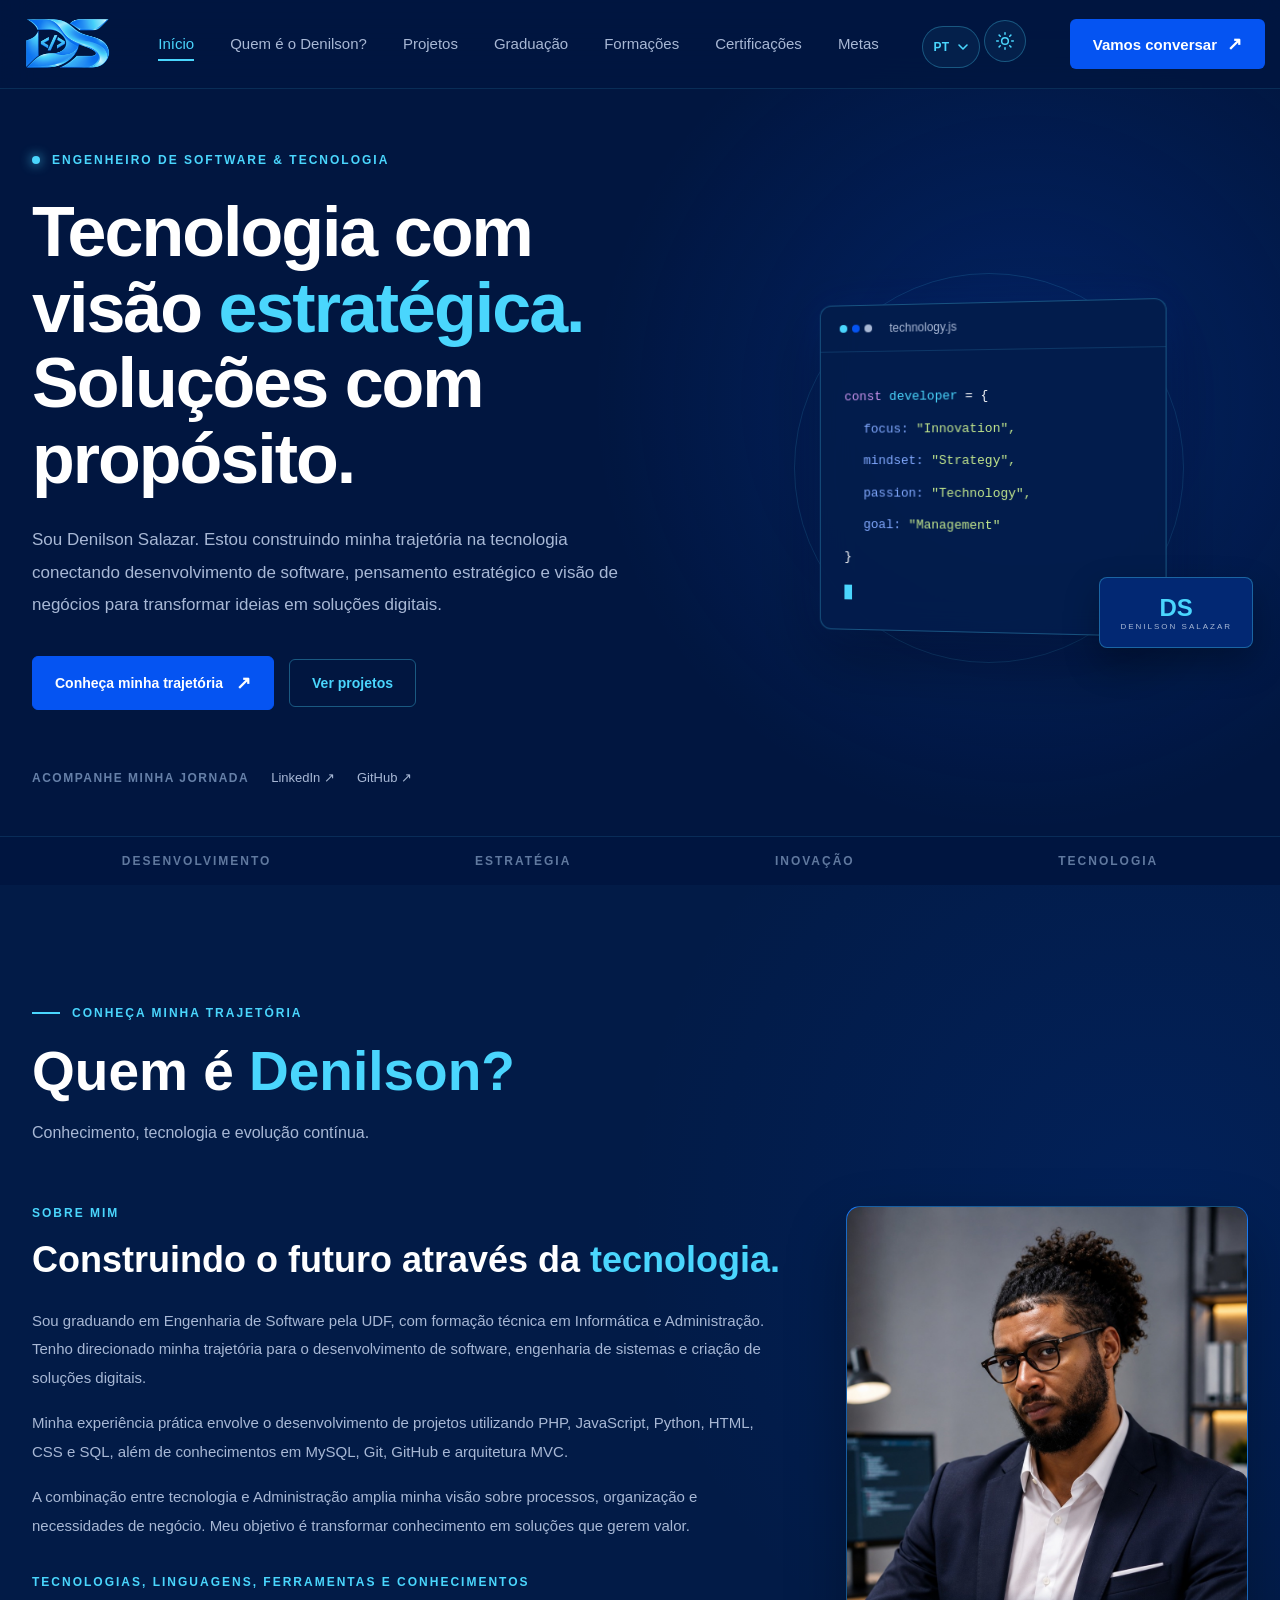
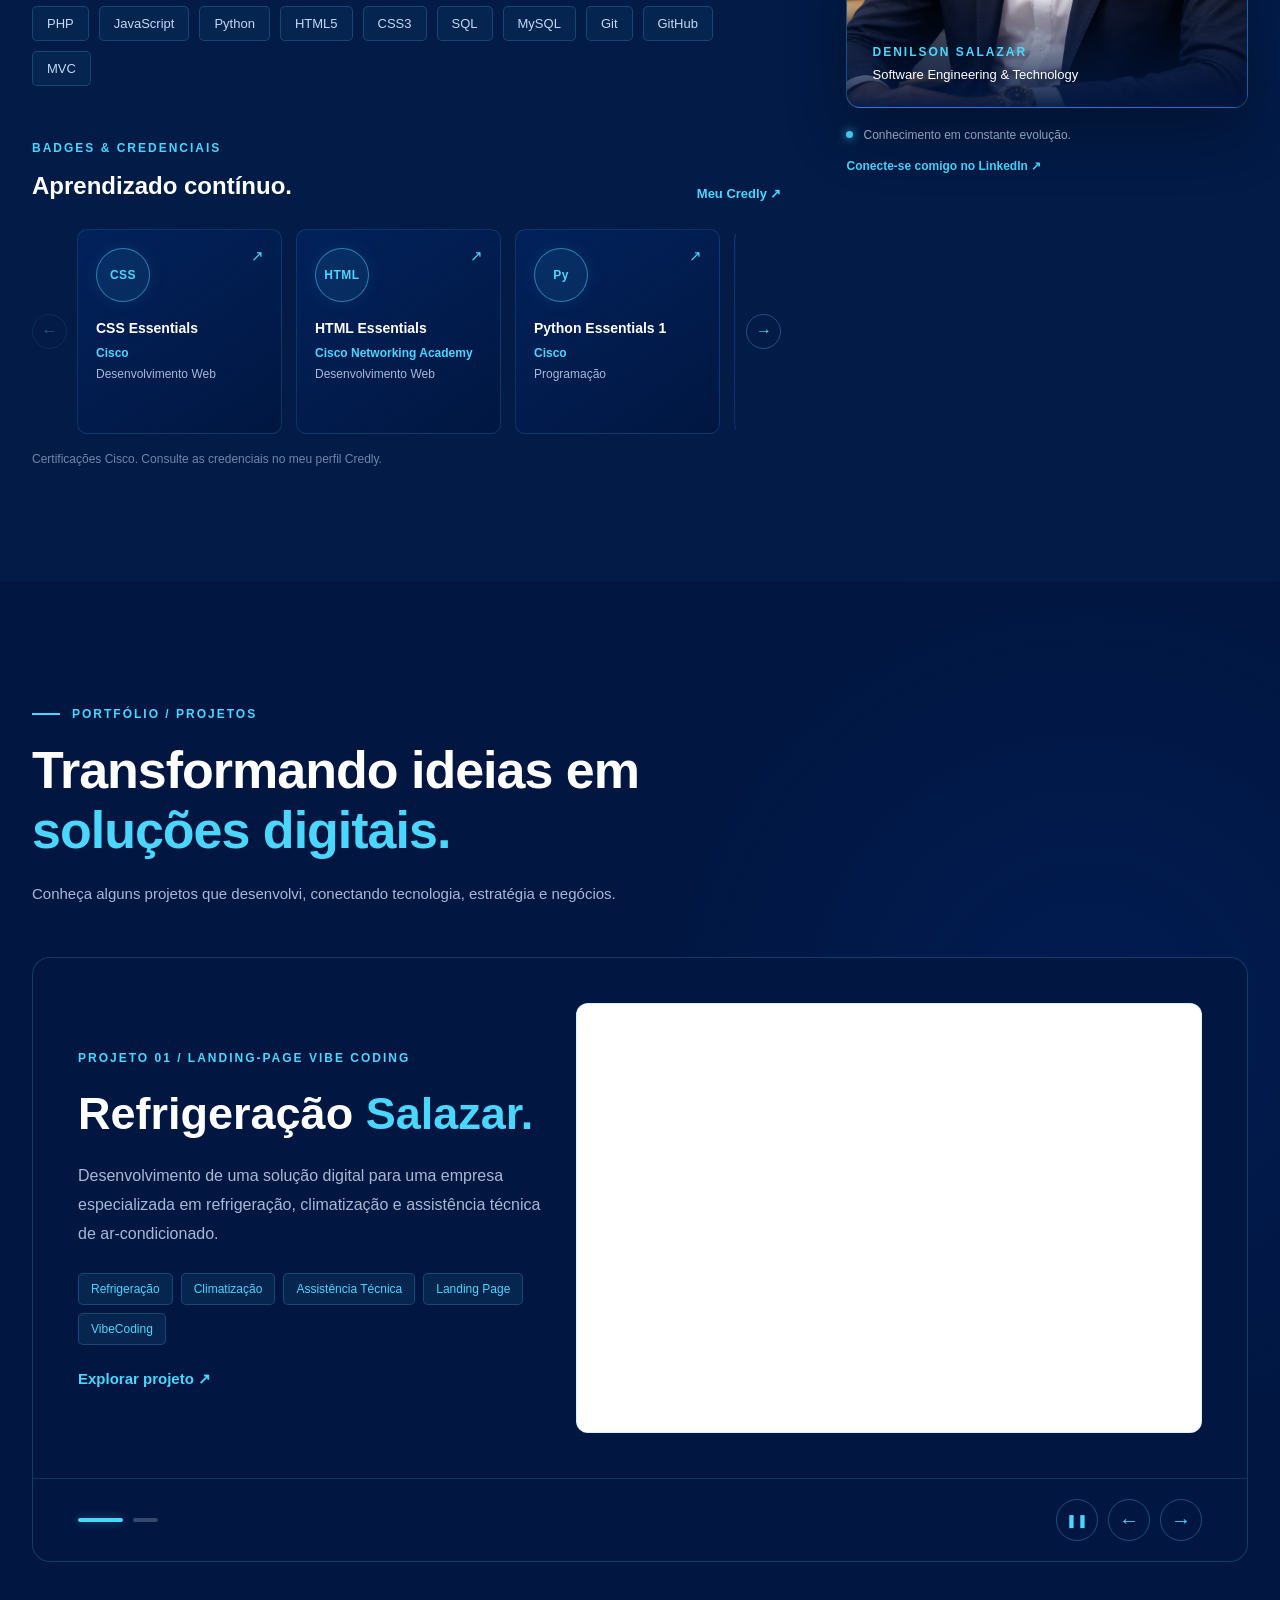
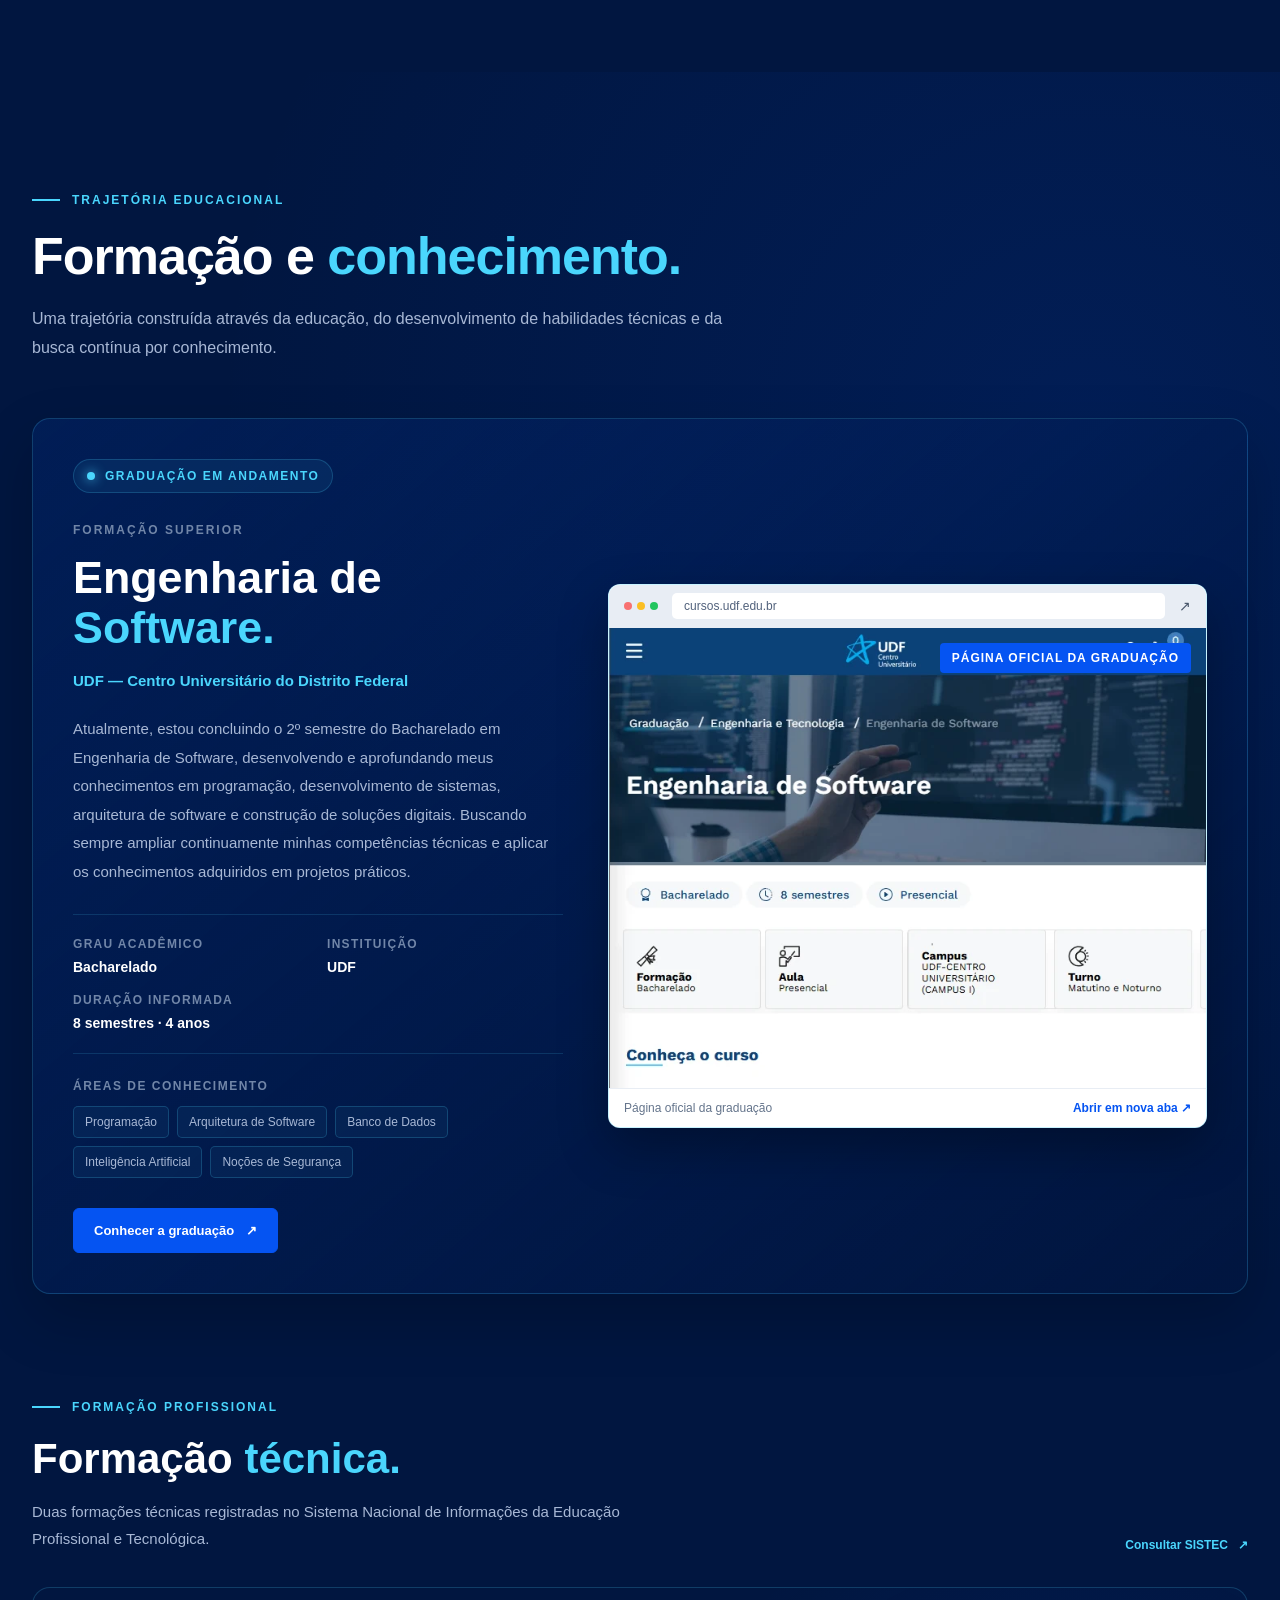
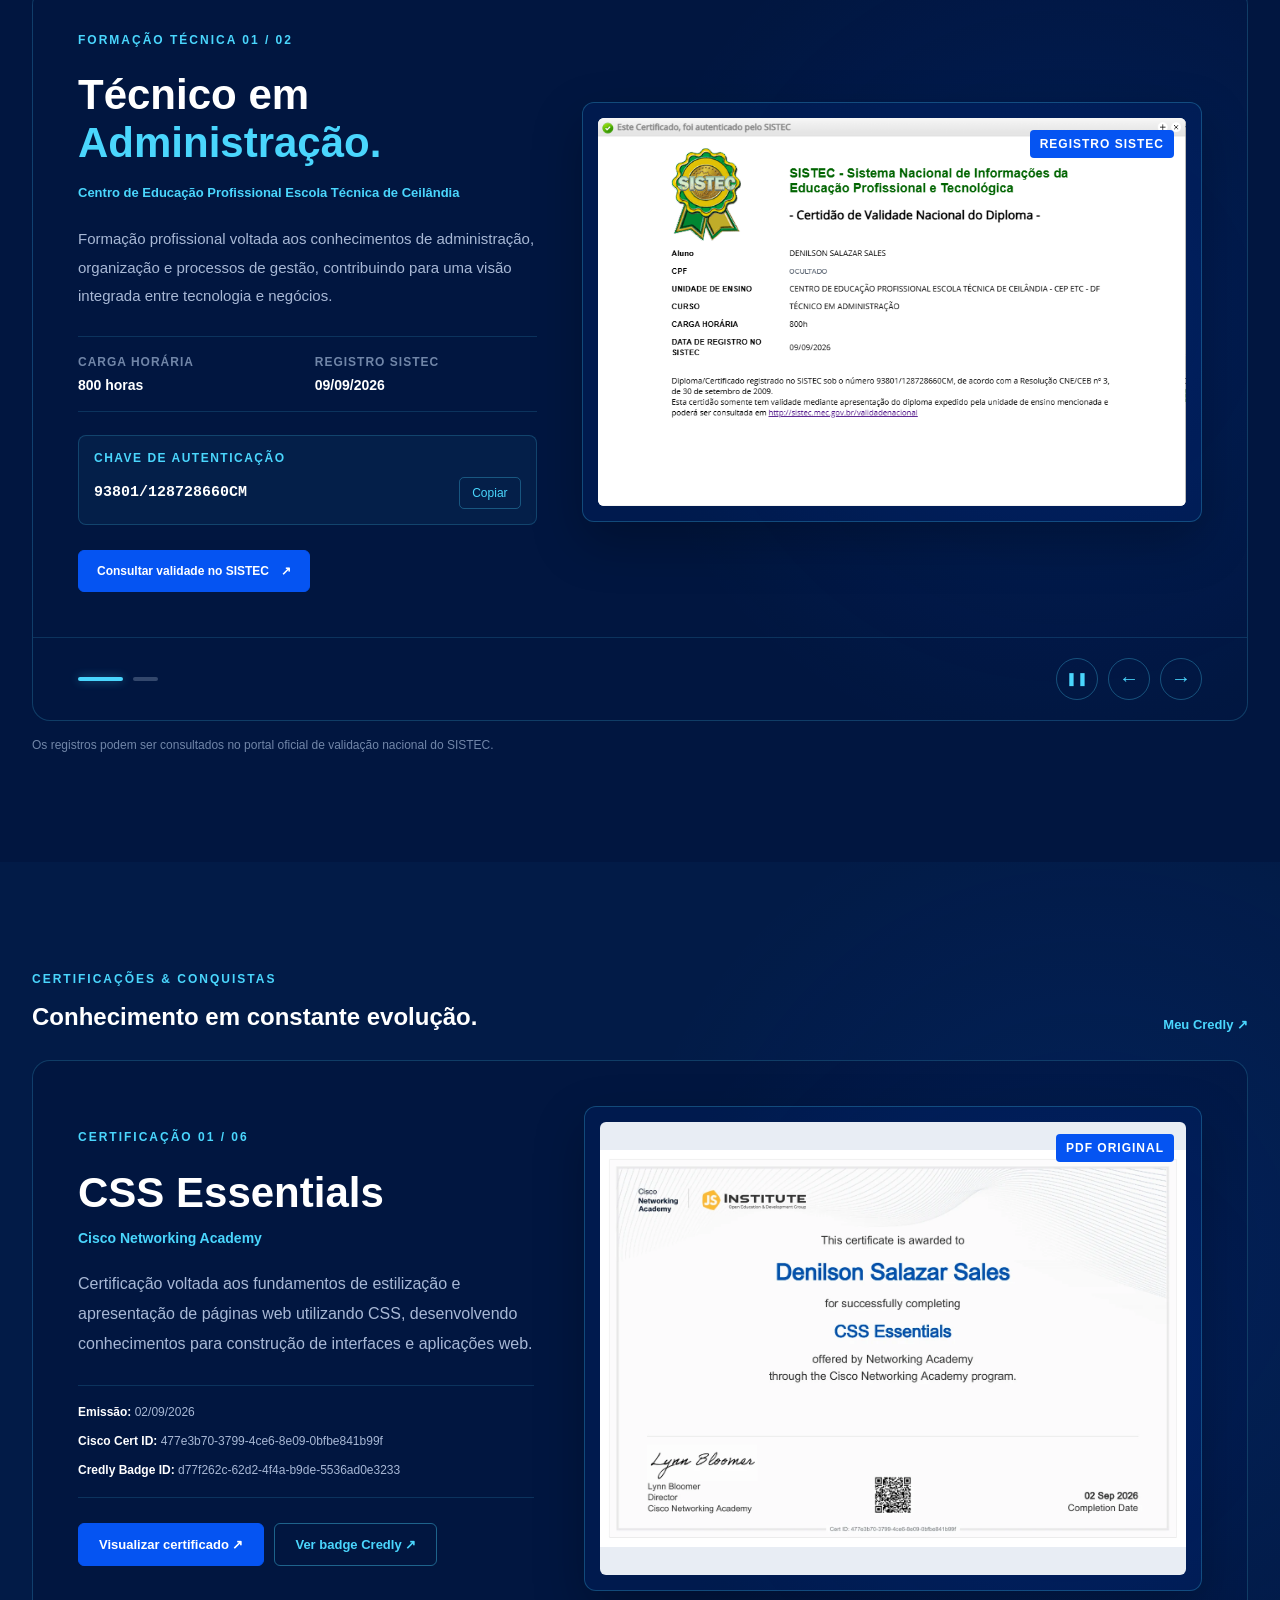
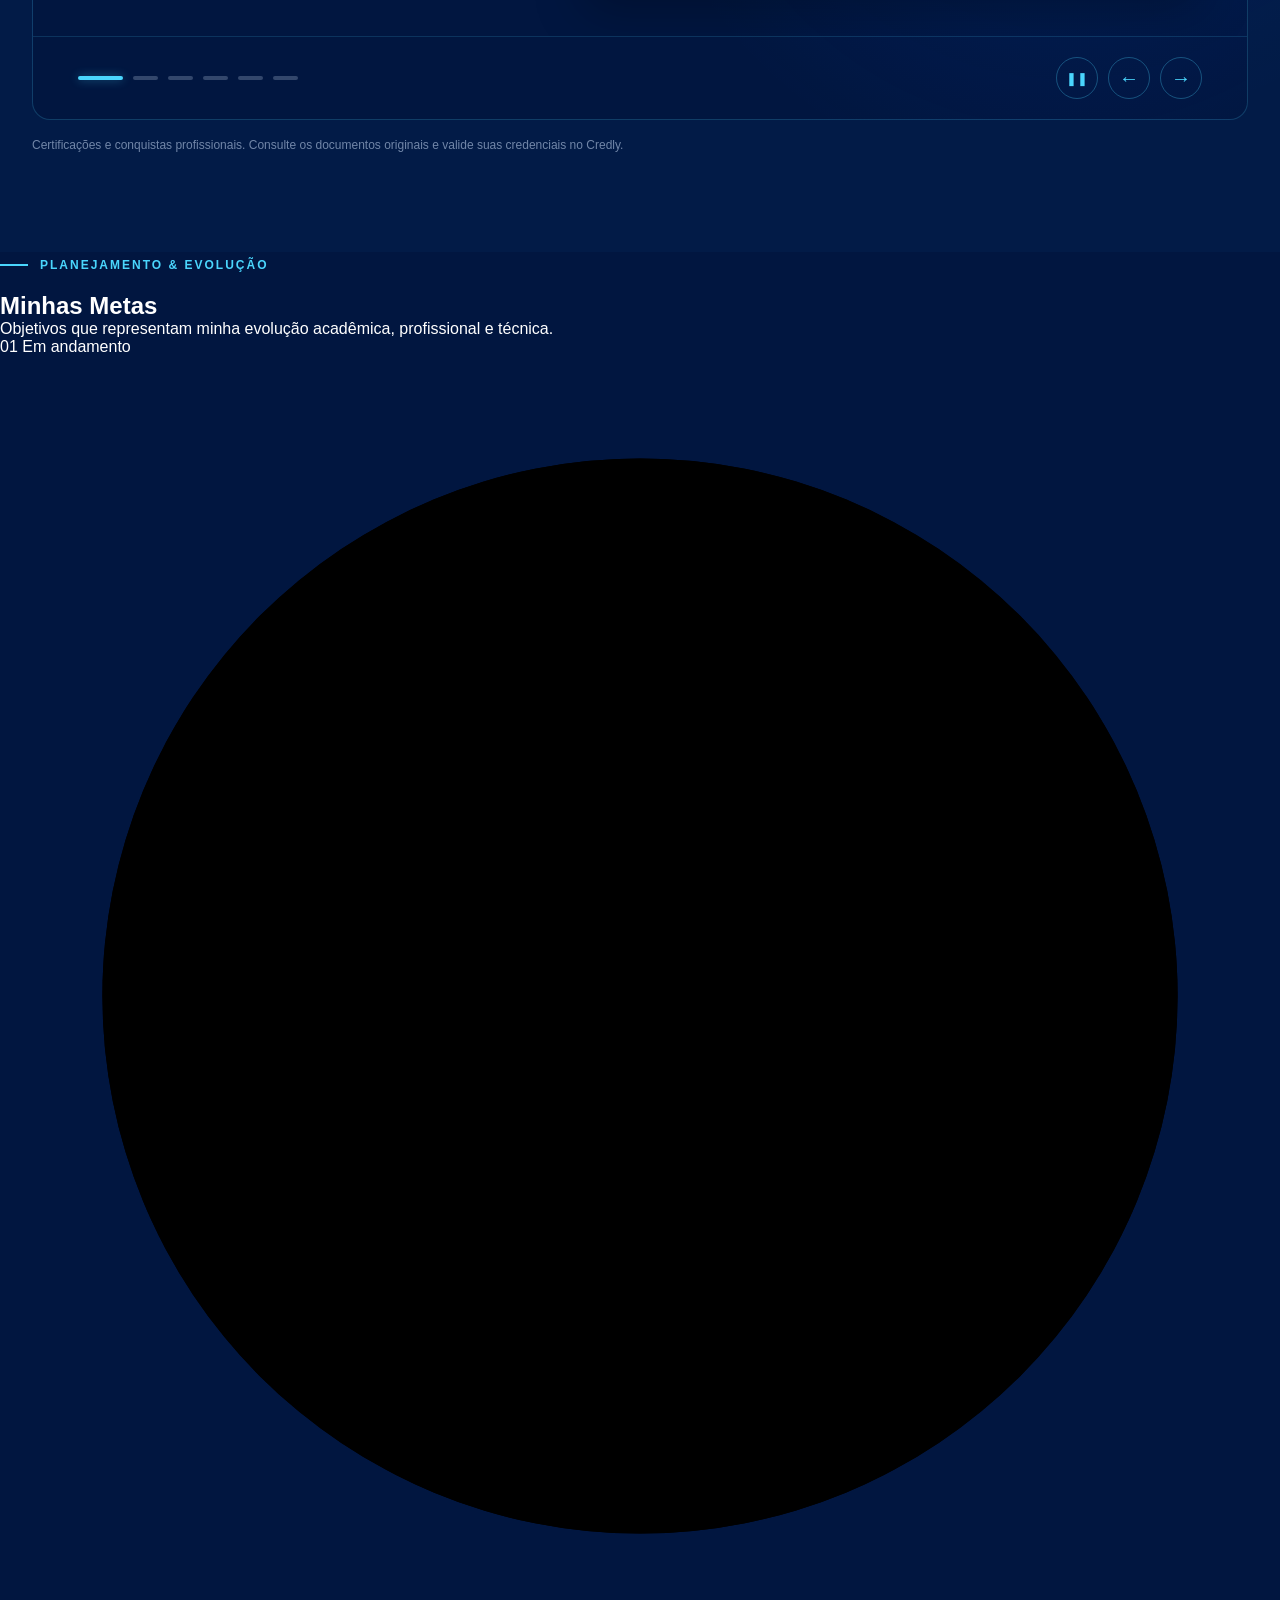
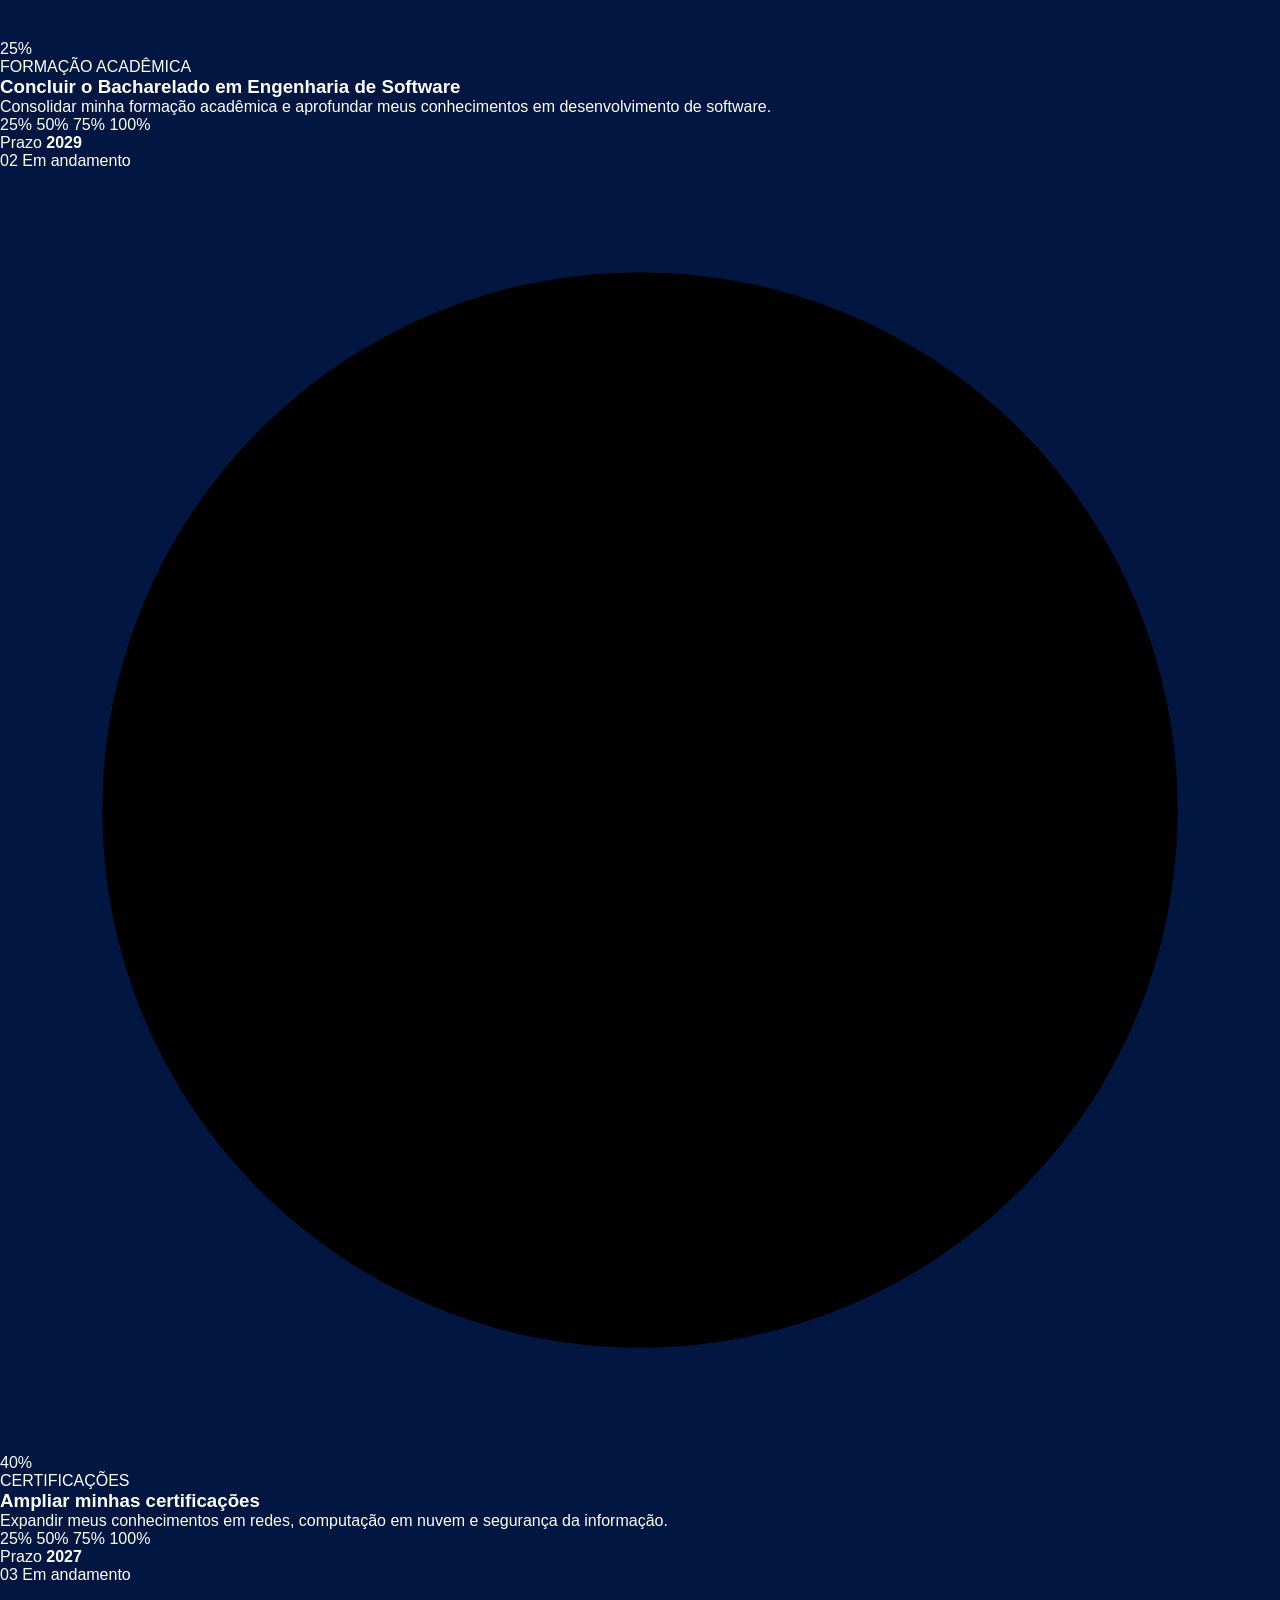
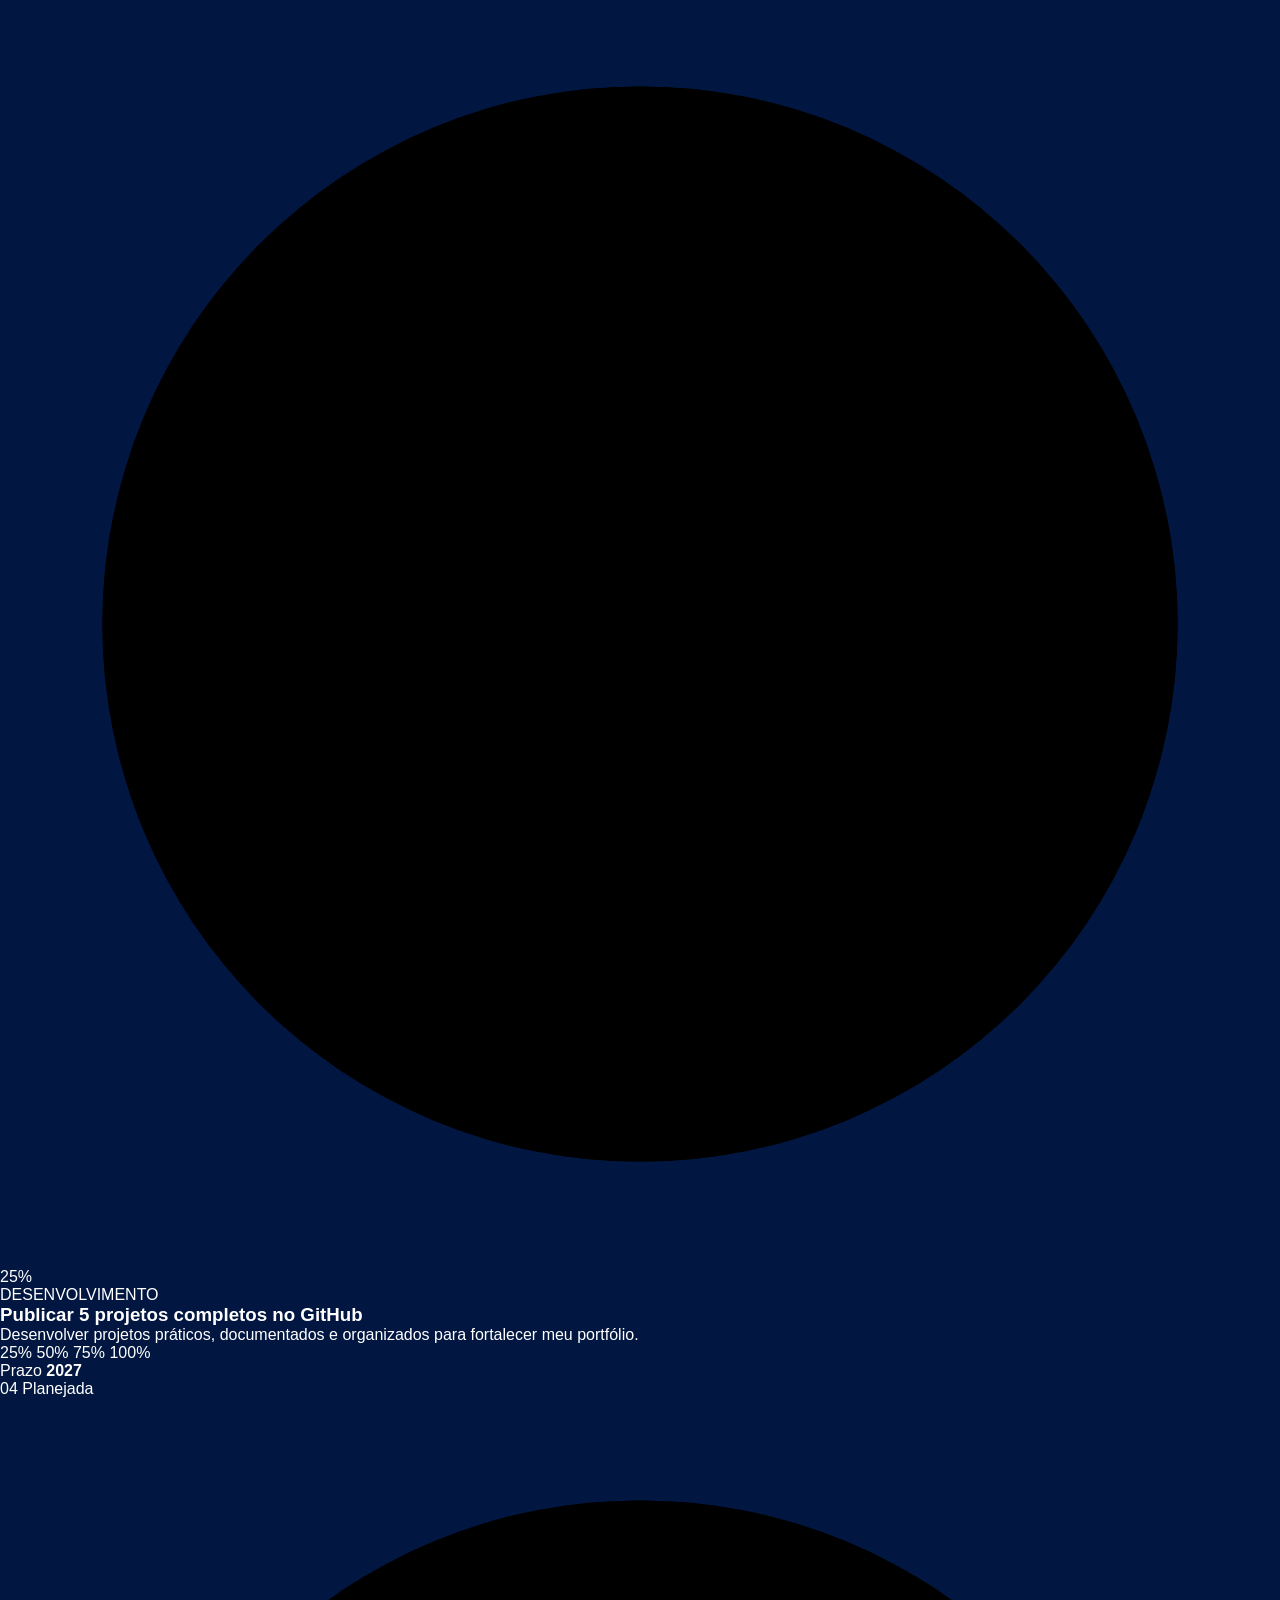
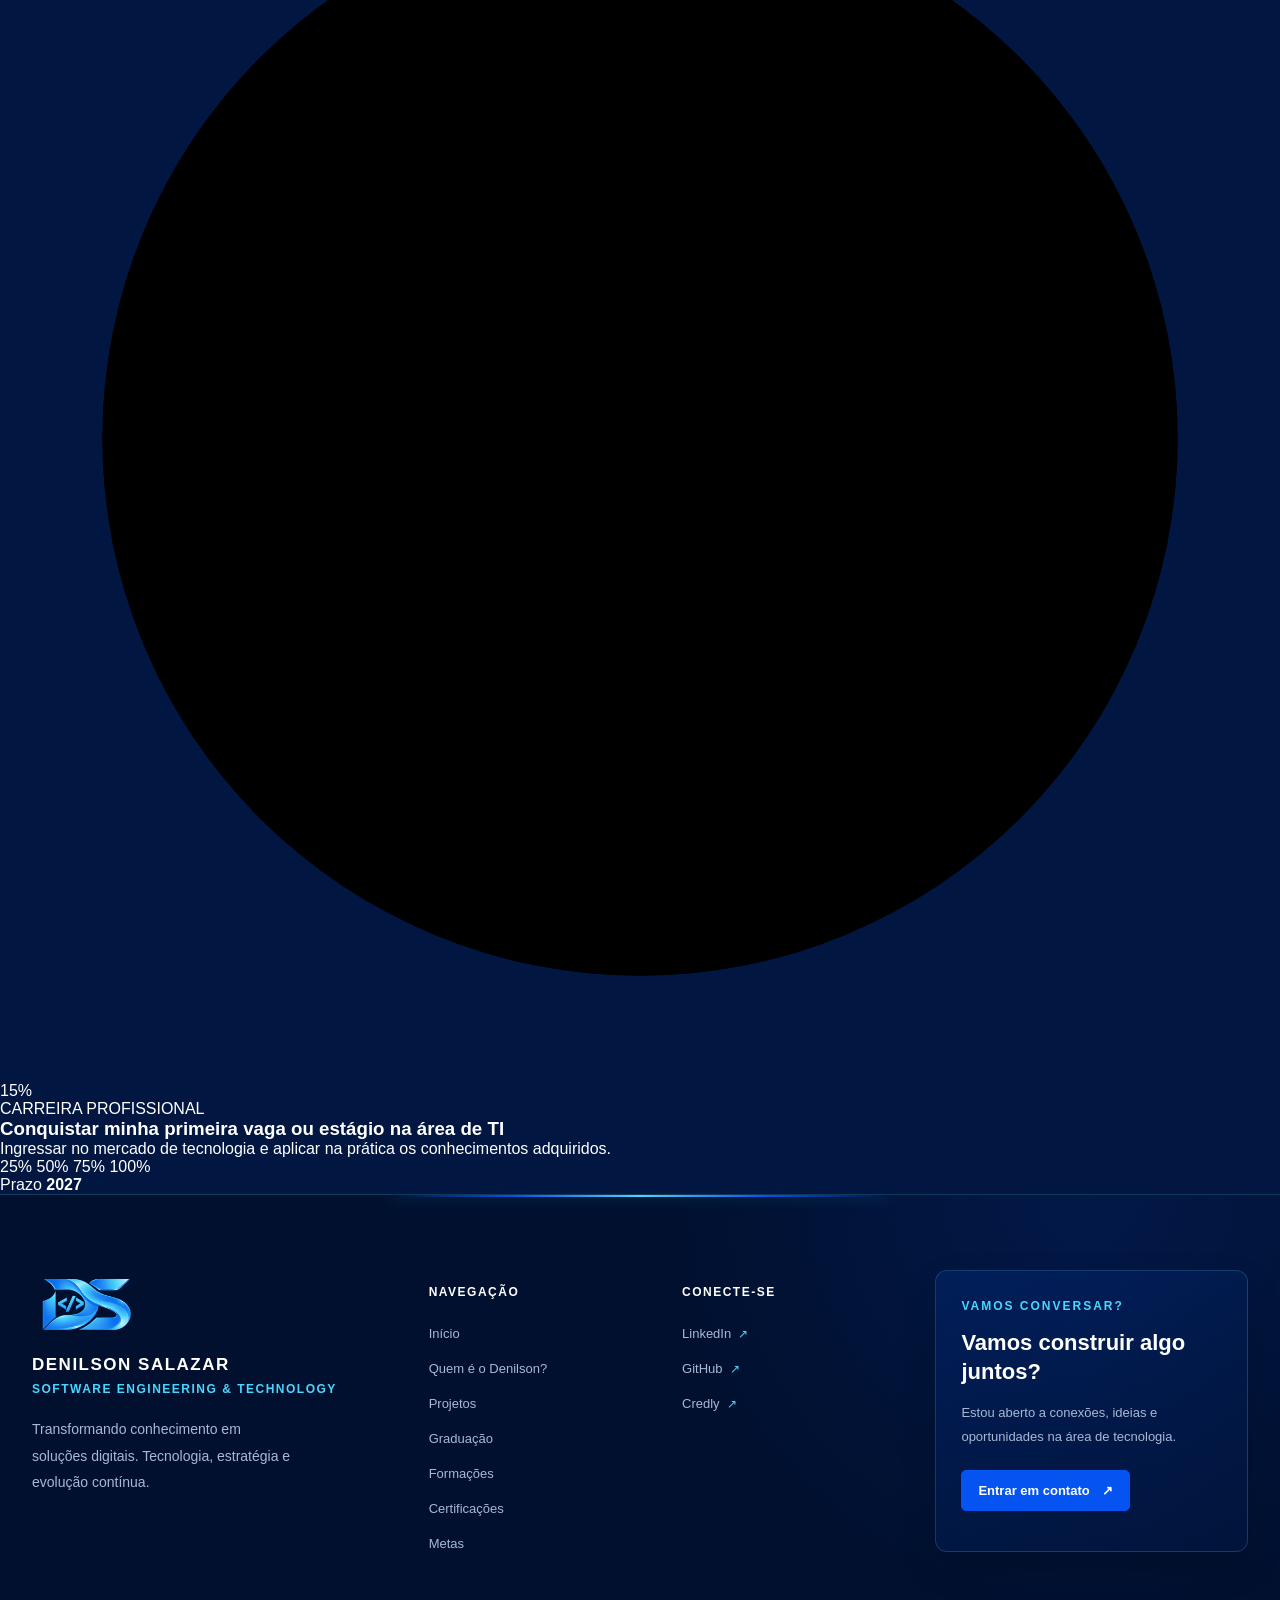
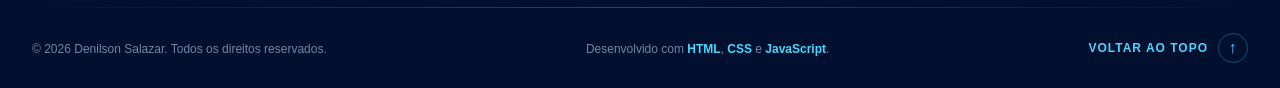
==== commit 87aa4ce3: "Create Section Criação da section metas. com quatro objetivos, e o caminho à percorrer." ====
--- a/index.html
+++ b/index.html
@@ -35,13 +35,11 @@
     <script src="js/i18n.js" defer></script>
 
     <!-- Favicon --> 
-
-     
+    <link rel="shortcut icon" href="img/favicon/favicon.ico" type="image/x-icon">
     <link rel="apple-touch-icon" sizes="180x180" href="img/favicon/apple-touch-icon-light.png">
     <link rel="icon" type="image/png" sizes="32x32" href="img/favicon/favicon-light-32x32.png">
     <link rel="icon" type="image/png" sizes="16x16" href="img/favicon/favicon-light-16x16.png">
     <link rel="manifest" href="img/favicon/site-light.webmanifest">
-    <link rel="shortcut icon" href"img/" type="image/x-icon">
 
 </head>
 <body>
@@ -76,6 +74,9 @@
                 <li>
                     <a href="#certificacao">Certificações</a>
                 </li>
+                <li>
+                    <a href="#metas">Metas</a>
+                </li>
                 <li class="nav-cta-item">
                     <a
                         href="https://www.linkedin.com/in/denilsonsalazar"
@@ -88,97 +89,98 @@
                 </li>
             </ul>
 
-
-            <!-- SELETOR DE IDIOMA -->
-            <div class="language-picker" id="languagePicker">
+            <!-- CONTROLES DO NAVBAR -->
+            <div class="nav-controls">
+                <!-- SELETOR DE IDIOMA -->
+                <div class="language-picker" id="languagePicker">
+                    <button
+                        class="language-toggle"
+                        id="languageToggle"
+                        type="button"
+                        aria-label="Selecionar idioma"
+                        aria-haspopup="true"
+                        aria-expanded="false"
+                        title="Selecionar idioma"
+                    >
+                        <span class="language-current" id="languageCurrent">PT</span>
+                        <svg viewBox="0 0 12 12" aria-hidden="true">
+                            <path d="m2 4 4 4 4-4" />
+                        </svg>
+                    </button>
+
+                    <div class="language-menu" id="languageMenu" role="menu" aria-label="Idioma">
+                        <button type="button" class="language-option active" data-lang="pt-BR" role="menuitem">
+                            <span>🇧🇷</span> Português
+                        </button>
+                        <button type="button" class="language-option" data-lang="en" role="menuitem">
+                            <span>🇺🇸</span> English
+                        </button>
+                        <button type="button" class="language-option" data-lang="es" role="menuitem">
+                            <span>🇪🇸</span> Español
+                        </button>
+                        <button type="button" class="language-option" data-lang="fr" role="menuitem">
+                            <span>🇫🇷</span> Francês
+                        </button>
+                    </div>
+                </div>
+
+                <!-- ALTERNAR TEMA -->
+
                 <button
-                    class="language-toggle"
-                    id="languageToggle"
+                    class="theme-toggle"
+                    id="themeToggle"
                     type="button"
-                    aria-label="Selecionar idioma"
-                    aria-haspopup="true"
-                    aria-expanded="false"
-                    title="Selecionar idioma"
+                    aria-label="Ativar tema claro"
+                    aria-pressed="false"
+                    title="Alternar tema"
                 >
-                    <span class="language-current" id="languageCurrent">PT</span>
-                    <svg viewBox="0 0 12 12" aria-hidden="true">
-                        <path d="m2 4 4 4 4-4" />
+
+                    <!-- ÍCONE SOL -->
+
+                    <svg
+                        class="theme-icon theme-icon-sun"
+                        xmlns="http://www.w3.org/2000/svg"
+                        viewBox="0 0 24 24"
+                        fill="none"
+                        stroke="currentColor"
+                        stroke-width="1.8"
+                        stroke-linecap="round"
+                        stroke-linejoin="round"
+                        aria-hidden="true"
+                    >
+                        <circle cx="12" cy="12" r="4"/>
+
+                        <path d="M12 2v2"/>
+                        <path d="M12 20v2"/>
+                        <path d="m4.93 4.93 1.42 1.42"/>
+                        <path d="m17.65 17.65 1.42 1.42"/>
+                        <path d="M2 12h2"/>
+                        <path d="M20 12h2"/>
+                        <path d="m4.93 19.07 1.42-1.42"/>
+                        <path d="m17.65 6.35 1.42-1.42"/>
+
                     </svg>
+
+
+                    <!-- ÍCONE LUA -->
+
+                    <svg
+                        class="theme-icon theme-icon-moon"
+                        xmlns="http://www.w3.org/2000/svg"
+                        viewBox="0 0 24 24"
+                        fill="none"
+                        stroke="currentColor"
+                        stroke-width="1.8"
+                        stroke-linecap="round"
+                        stroke-linejoin="round"
+                        aria-hidden="true"
+                    >
+                        <path d="M20.9 13.1A9 9 0 0 1 10.9 3.1a9 9 0 1 0 10 10z"/>
+
+                    </svg>
+
                 </button>
-
-                <div class="language-menu" id="languageMenu" role="menu" aria-label="Idioma">
-                    <button type="button" class="language-option active" data-lang="pt-BR" role="menuitem">
-                        <span>🇧🇷</span> Português
-                    </button>
-                    <button type="button" class="language-option" data-lang="en" role="menuitem">
-                        <span>🇺🇸</span> English
-                    </button>
-                    <button type="button" class="language-option" data-lang="es" role="menuitem">
-                        <span>🇪🇸</span> Español
-                    </button>
-                    <button type="button" class="language-option" data-lang="fr" role="menuitem">
-                        <span>🇫🇷</span> Francês
-                    </button>
-                </div>
             </div>
-
-            <!-- ALTERNAR TEMA -->
-
-            <button
-                class="theme-toggle"
-                id="themeToggle"
-                type="button"
-                aria-label="Ativar tema claro"
-                aria-pressed="false"
-                title="Alternar tema"
-            >
-
-                <!-- ÍCONE SOL -->
-
-                <svg
-                    class="theme-icon theme-icon-sun"
-                    xmlns="http://www.w3.org/2000/svg"
-                    viewBox="0 0 24 24"
-                    fill="none"
-                    stroke="currentColor"
-                    stroke-width="1.8"
-                    stroke-linecap="round"
-                    stroke-linejoin="round"
-                    aria-hidden="true"
-                >
-                    <circle cx="12" cy="12" r="4"/>
-
-                    <path d="M12 2v2"/>
-                    <path d="M12 20v2"/>
-                    <path d="m4.93 4.93 1.42 1.42"/>
-                    <path d="m17.65 17.65 1.42 1.42"/>
-                    <path d="M2 12h2"/>
-                    <path d="M20 12h2"/>
-                    <path d="m4.93 19.07 1.42-1.42"/>
-                    <path d="m17.65 6.35 1.42-1.42"/>
-
-                </svg>
-
-
-                <!-- ÍCONE LUA -->
-
-                <svg
-                    class="theme-icon theme-icon-moon"
-                    xmlns="http://www.w3.org/2000/svg"
-                    viewBox="0 0 24 24"
-                    fill="none"
-                    stroke="currentColor"
-                    stroke-width="1.8"
-                    stroke-linecap="round"
-                    stroke-linejoin="round"
-                    aria-hidden="true"
-                >
-                    <path d="M20.9 13.1A9 9 0 0 1 10.9 3.1a9 9 0 1 0 10 10z"/>
-
-                </svg>
-
-            </button>
-
 
             <!-- CONTATO -->
 
@@ -216,7 +218,7 @@
 
     </header>
     
-        <main>
+    <main>
 
         <!-- INÍCIO -->
         <section  class="hero-section hero" id="inicio">
@@ -1911,7 +1913,362 @@
             </div>
         </section>
 
-        </main>
+        <!-- METAS -->
+        <section id="metas" class="goals-section">
+
+            <div class="container">
+
+                <!-- Cabeçalho -->
+                <div class="goals-header">
+
+                    <span class="section-label" data-i18n="goals.label">
+                        PLANEJAMENTO &amp; EVOLUÇÃO
+                    </span>
+
+                    <h2 data-i18n="goals.title">
+                        Minhas <span>Metas</span>
+                    </h2>
+
+                    <p data-i18n="goals.description">
+                        Objetivos que representam minha evolução acadêmica,
+                        profissional e técnica.
+                    </p>
+
+                </div>
+
+                <!-- Grade de metas -->
+                <div class="goals-grid">
+
+                    <!-- META 01 -->
+                    <article class="goal-card" data-progress="25">
+
+                        <div class="goal-card-header">
+                            <span class="goal-number">01</span>
+
+                            <span class="goal-status goal-status-active"
+                                data-i18n="goals.status.progress">
+                                Em andamento
+                            </span>
+                        </div>
+
+                        <div class="goal-progress">
+
+                            <div class="goal-ring"
+                                role="progressbar"
+                                aria-label="Progresso: Bacharelado em Engenharia de Software"
+                                aria-valuemin="0"
+                                aria-valuemax="100"
+                                aria-valuenow="25">
+
+                                <svg viewBox="0 0 100 100" aria-hidden="true">
+
+                                    <circle class="goal-ring-track"
+                                            cx="50" cy="50" r="42"/>
+
+                                    <circle class="goal-ring-value"
+                                            cx="50" cy="50" r="42"
+                                            data-ring-progress="25"/>
+
+                                </svg>
+
+                                <span class="goal-percentage"
+                                    data-progress-value="25">25%</span>
+
+                            </div>
+
+                        </div>
+
+                        <div class="goal-content">
+
+                            <span class="goal-category"
+                                data-i18n="goals.category.academic">
+                                FORMAÇÃO ACADÊMICA
+                            </span>
+
+                            <h3 data-i18n="goals.goal1">
+                                Concluir o Bacharelado em Engenharia de Software
+                            </h3>
+
+                            <p data-i18n="goals.description1">
+                                Consolidar minha formação acadêmica e aprofundar
+                                meus conhecimentos em desenvolvimento de software.
+                            </p>
+
+                        </div>
+
+                        <div class="goal-milestones" aria-label="Marcos de progresso">
+
+                            <span class="goal-milestone is-reached"
+                                aria-label="Marco de 25% atingido">25%</span>
+
+                            <span class="goal-milestone"
+                                aria-label="Marco de 50%">50%</span>
+
+                            <span class="goal-milestone"
+                                aria-label="Marco de 75%">75%</span>
+
+                            <span class="goal-milestone"
+                                aria-label="Marco de 100%">100%</span>
+
+                        </div>
+
+                        <div class="goal-card-footer">
+                            <span data-i18n="goals.deadline">Prazo</span>
+                            <strong>2029</strong>
+                        </div>
+
+                    </article>
+
+
+                    <!-- META 02 -->
+                    <article class="goal-card" data-progress="40">
+
+                        <div class="goal-card-header">
+                            <span class="goal-number">02</span>
+
+                            <span class="goal-status goal-status-active"
+                                data-i18n="goals.status.progress">
+                                Em andamento
+                            </span>
+                        </div>
+
+                        <div class="goal-progress">
+
+                            <div class="goal-ring"
+                                role="progressbar"
+                                aria-label="Progresso: Certificações"
+                                aria-valuemin="0"
+                                aria-valuemax="100"
+                                aria-valuenow="15">
+
+                                <svg viewBox="0 0 100 100" aria-hidden="true">
+
+                                    <circle class="goal-ring-track"
+                                            cx="50" cy="50" r="42"/>
+
+                                    <circle class="goal-ring-value"
+                                            cx="50" cy="50" r="42"
+                                            data-ring-progress="15"/>
+
+                                </svg>
+
+                                <span class="goal-percentage"
+                                    data-progress-value="15">40%</span>
+
+                            </div>
+
+                        </div>
+
+                        <div class="goal-content">
+
+                            <span class="goal-category"
+                                data-i18n="goals.category.certifications">
+                                CERTIFICAÇÕES
+                            </span>
+
+                            <h3 data-i18n="goals.goal2">
+                                Ampliar minhas certificações
+                            </h3>
+
+                            <p data-i18n="goals.description2">
+                                Expandir meus conhecimentos em redes, computação
+                                em nuvem e segurança da informação.
+                            </p>
+
+                        </div>
+
+                        <div class="goal-milestones" aria-label="Marcos de progresso">
+
+                            <span class="goal-milestone"
+                                aria-label="Marco de 25%">25%</span>
+
+                            <span class="goal-milestone"
+                                aria-label="Marco de 50%">50%</span>
+
+                            <span class="goal-milestone"
+                                aria-label="Marco de 75%">75%</span>
+
+                            <span class="goal-milestone"
+                                aria-label="Marco de 100%">100%</span>
+
+                        </div>
+
+                        <div class="goal-card-footer">
+                            <span data-i18n="goals.deadline">Prazo</span>
+                            <strong>2027</strong>
+                        </div>
+
+                    </article>
+
+
+                    <!-- META 03 -->
+                    <article class="goal-card" data-progress="25">
+
+                        <div class="goal-card-header">
+                            <span class="goal-number">03</span>
+
+                            <span class="goal-status goal-status-active"
+                                data-i18n="goals.status.progress">
+                                Em andamento
+                            </span>
+                        </div>
+
+                        <div class="goal-progress">
+
+                            <div class="goal-ring"
+                                role="progressbar"
+                                aria-label="Progresso: Projetos no GitHub"
+                                aria-valuemin="0"
+                                aria-valuemax="100"
+                                aria-valuenow="15">
+
+                                <svg viewBox="0 0 100 100" aria-hidden="true">
+
+                                    <circle class="goal-ring-track"
+                                            cx="50" cy="50" r="42"/>
+
+                                    <circle class="goal-ring-value"
+                                            cx="50" cy="50" r="42"
+                                            data-ring-progress="15"/>
+
+                                </svg>
+
+                                <span class="goal-percentage"
+                                    data-progress-value="15">25%</span>
+
+                            </div>
+
+                        </div>
+
+                        <div class="goal-content">
+
+                            <span class="goal-category"
+                                data-i18n="goals.category.projects">
+                                DESENVOLVIMENTO
+                            </span>
+
+                            <h3 data-i18n="goals.goal3">
+                                Publicar 5 projetos completos no GitHub
+                            </h3>
+
+                            <p data-i18n="goals.description3">
+                                Desenvolver projetos práticos, documentados
+                                e organizados para fortalecer meu portfólio.
+                            </p>
+
+                        </div>
+
+                        <div class="goal-milestones" aria-label="Marcos de progresso">
+
+                            <span class="goal-milestone"
+                                aria-label="Marco de 25%">25%</span>
+
+                            <span class="goal-milestone"
+                                aria-label="Marco de 50%">50%</span>
+
+                            <span class="goal-milestone"
+                                aria-label="Marco de 75%">75%</span>
+
+                            <span class="goal-milestone"
+                                aria-label="Marco de 100%">100%</span>
+
+                        </div>
+
+                        <div class="goal-card-footer">
+                            <span data-i18n="goals.deadline">Prazo</span>
+                            <strong>2027</strong>
+                        </div>
+
+                    </article>
+
+
+                    <!-- META 04 -->
+                    <article class="goal-card" data-progress="30">
+
+                        <div class="goal-card-header">
+                            <span class="goal-number">04</span>
+
+                            <span class="goal-status goal-status-planned"
+                                data-i18n="goals.status.planned">
+                                Planejada
+                            </span>
+                        </div>
+
+                        <div class="goal-progress">
+
+                            <div class="goal-ring"
+                                role="progressbar"
+                                aria-label="Progresso: Primeira oportunidade profissional"
+                                aria-valuemin="0"
+                                aria-valuemax="100"
+                                aria-valuenow="15">
+
+                                <svg viewBox="0 0 100 100" aria-hidden="true">
+
+                                    <circle class="goal-ring-track"
+                                            cx="50" cy="50" r="42"/>
+
+                                    <circle class="goal-ring-value"
+                                            cx="50" cy="50" r="42"
+                                            data-ring-progress="15"/>
+
+                                </svg>
+
+                                <span class="goal-percentage"
+                                    data-progress-value="15">15%</span>
+
+                            </div>
+
+                        </div>
+
+                        <div class="goal-content">
+
+                            <span class="goal-category"
+                                data-i18n="goals.category.career">
+                                CARREIRA PROFISSIONAL
+                            </span>
+
+                            <h3 data-i18n="goals.goal4">
+                                Conquistar minha primeira vaga ou estágio na área de TI
+                            </h3>
+
+                            <p data-i18n="goals.description4">
+                                Ingressar no mercado de tecnologia e aplicar
+                                na prática os conhecimentos adquiridos.
+                            </p>
+
+                        </div>
+
+                        <div class="goal-milestones" aria-label="Marcos de progresso">
+
+                            <span class="goal-milestone"
+                                aria-label="Marco de 25%">25%</span>
+
+                            <span class="goal-milestone"
+                                aria-label="Marco de 50%">50%</span>
+
+                            <span class="goal-milestone"
+                                aria-label="Marco de 75%">75%</span>
+
+                            <span class="goal-milestone"
+                                aria-label="Marco de 100%">100%</span>
+
+                        </div>
+
+                        <div class="goal-card-footer">
+                            <span data-i18n="goals.deadline">Prazo</span>
+                            <strong>2027</strong>
+                        </div>
+
+                    </article>
+
+                </div>
+
+            </div>
+
+        </section>
+
+    </main>
 
     <!-- FOOTER -->
     <footer class="site-footer" id="contato">
@@ -1976,6 +2333,9 @@
 
                         <li>
                             <a href="#certificacao">Certificações</a>
+                        </li>
+                        <li>
+                            <a href="#metas">Metas</a>
                         </li>
                     </ul>
                 </div>
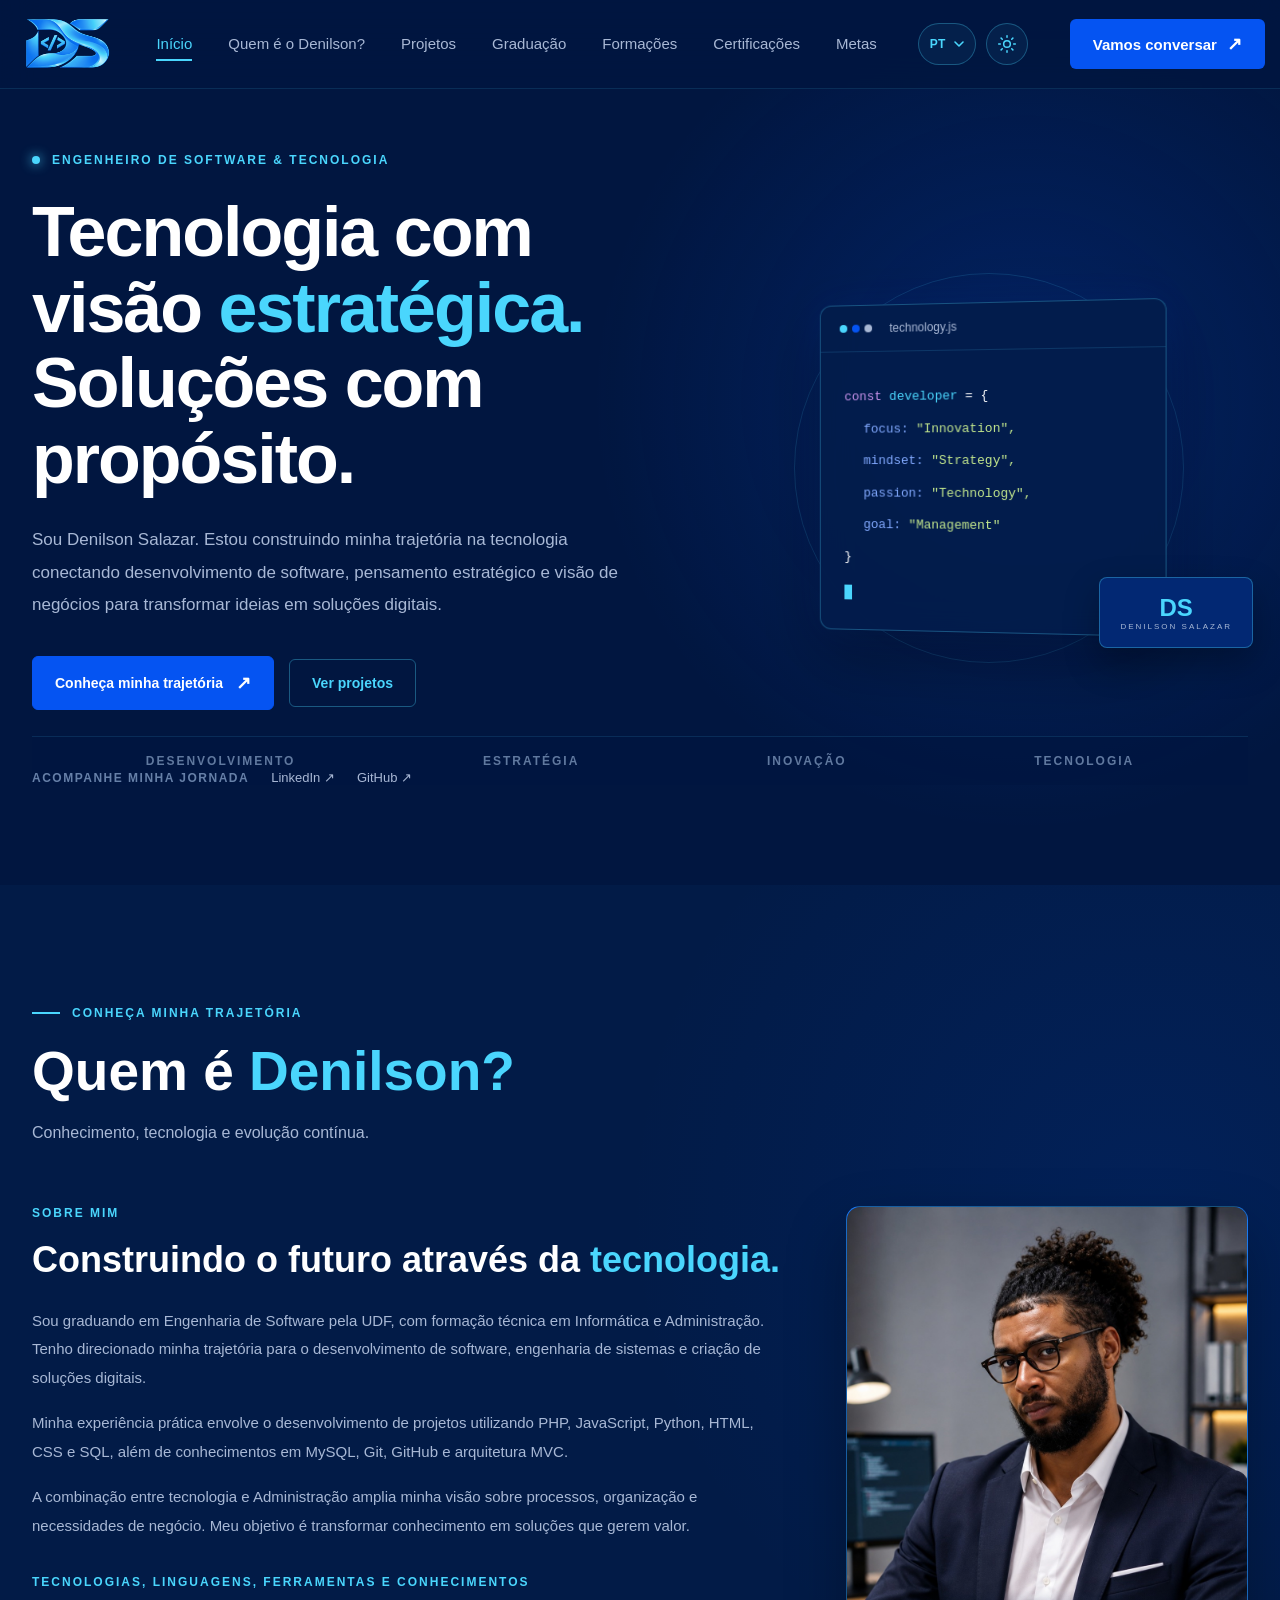
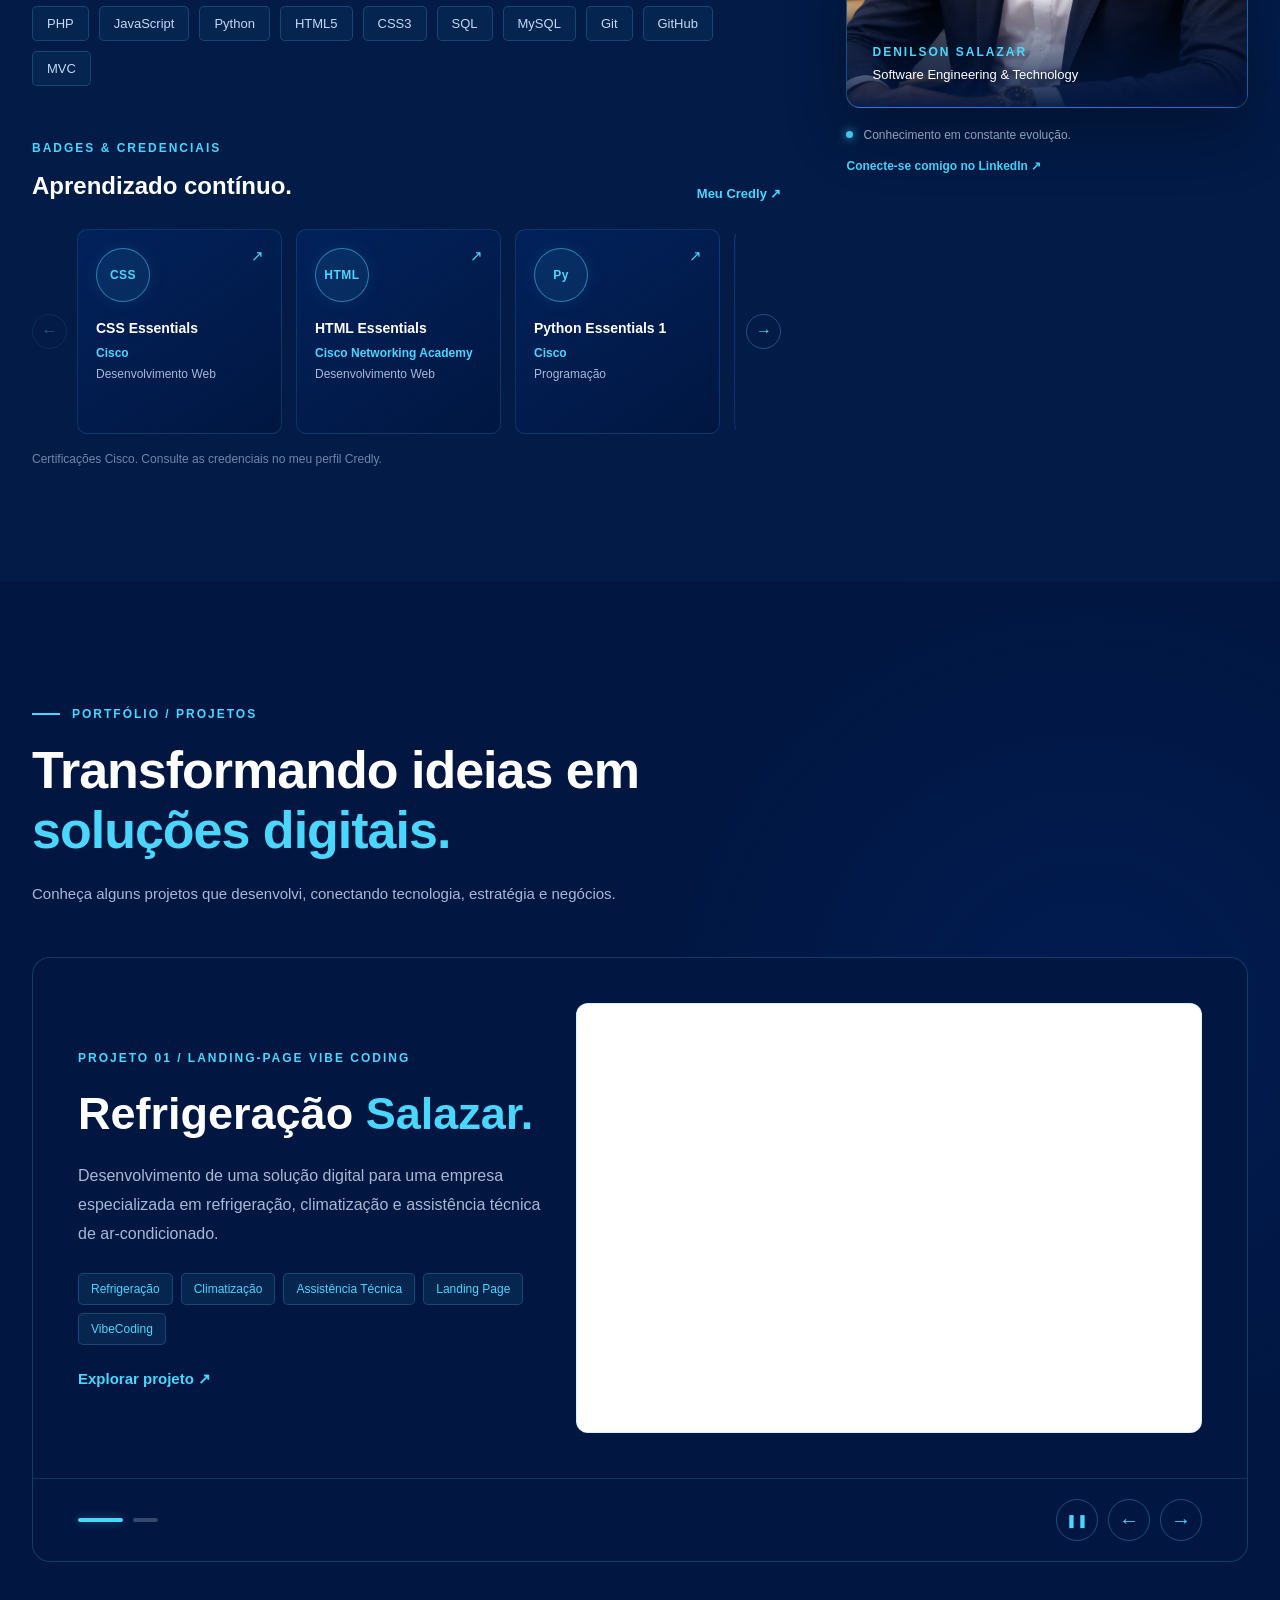
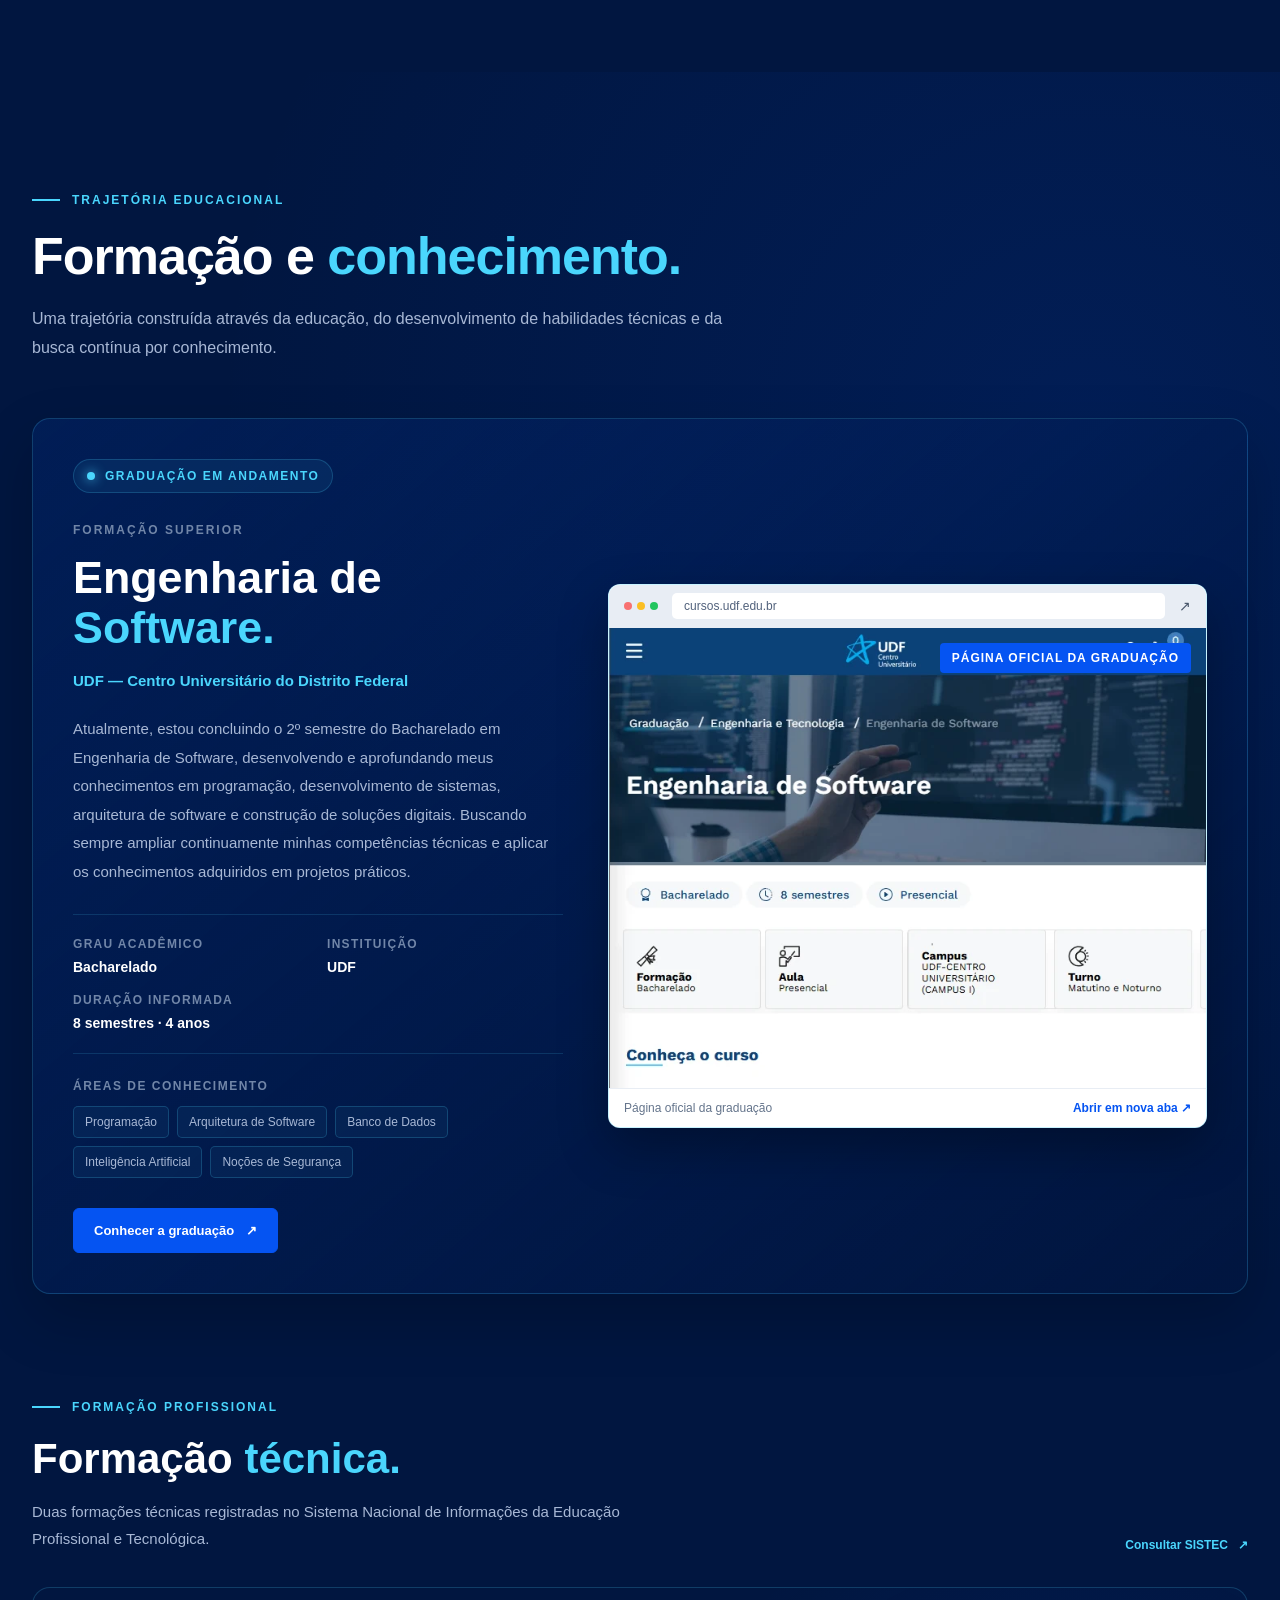
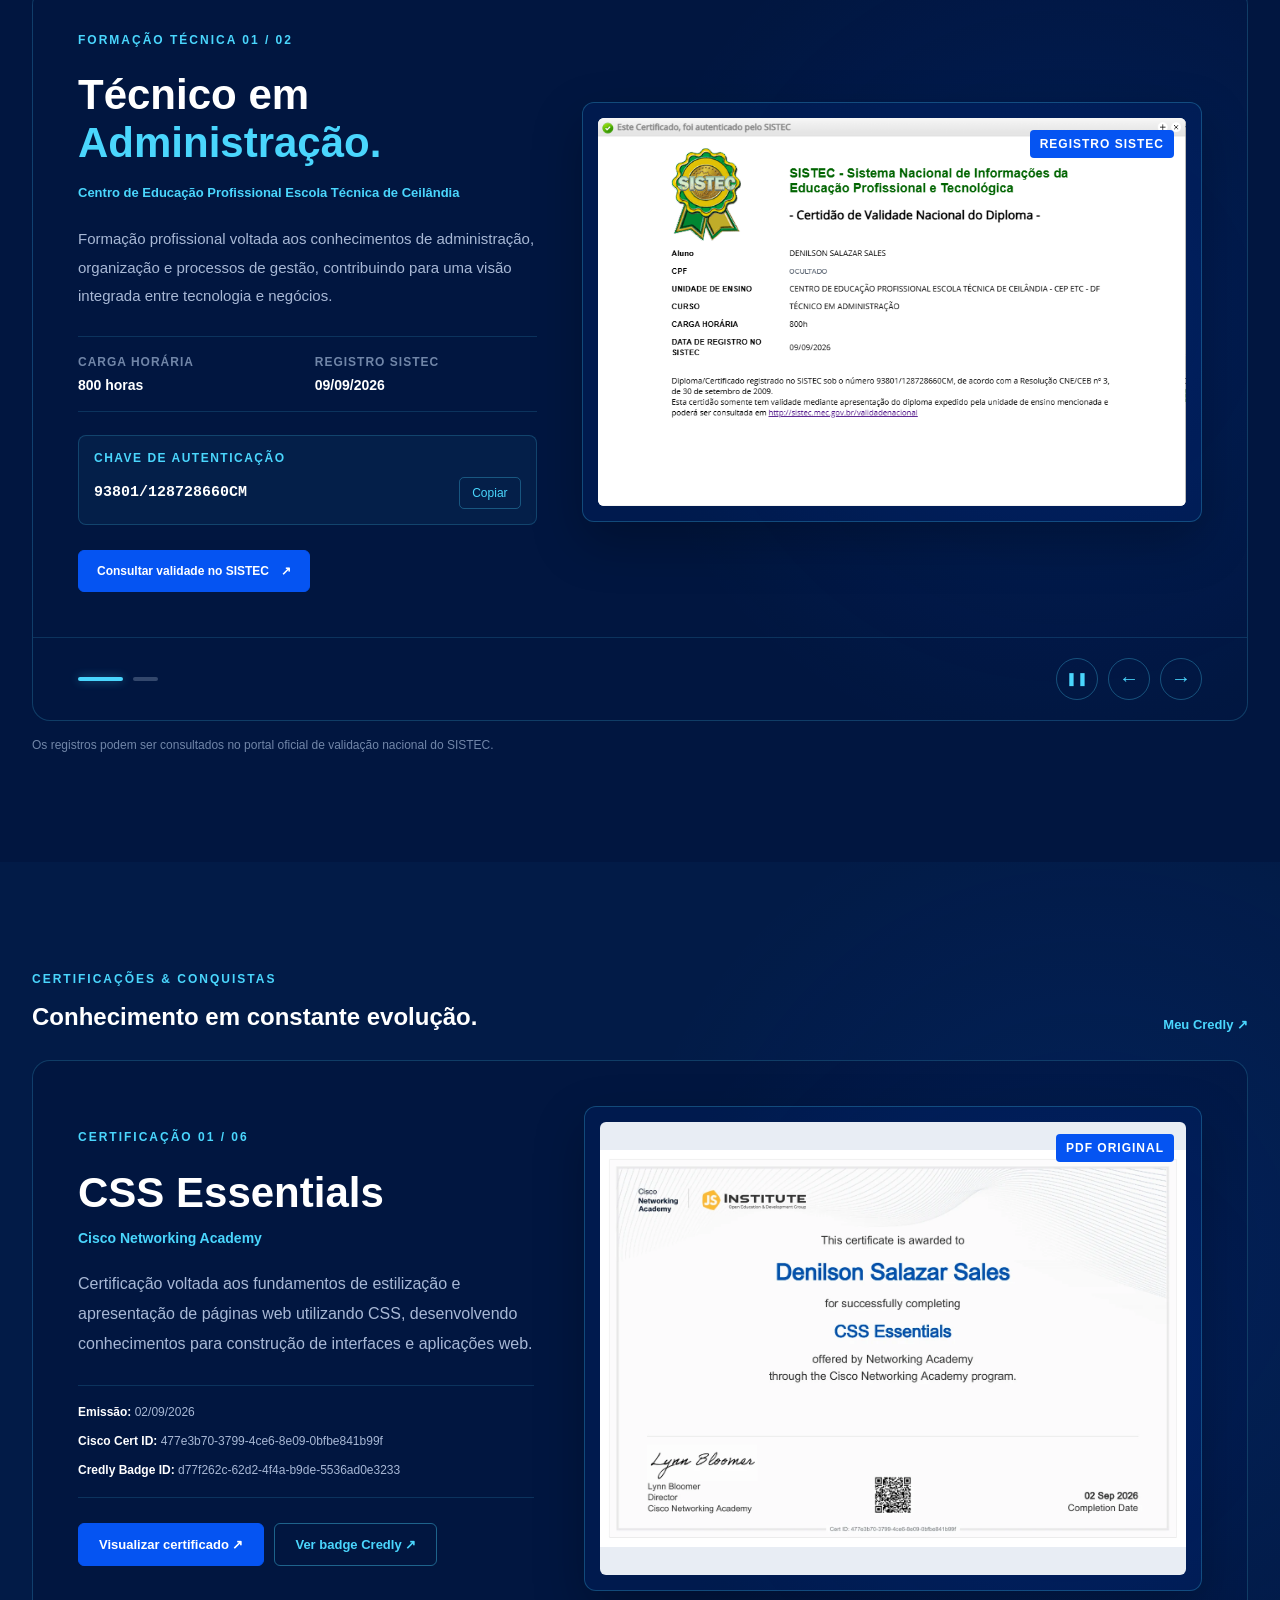
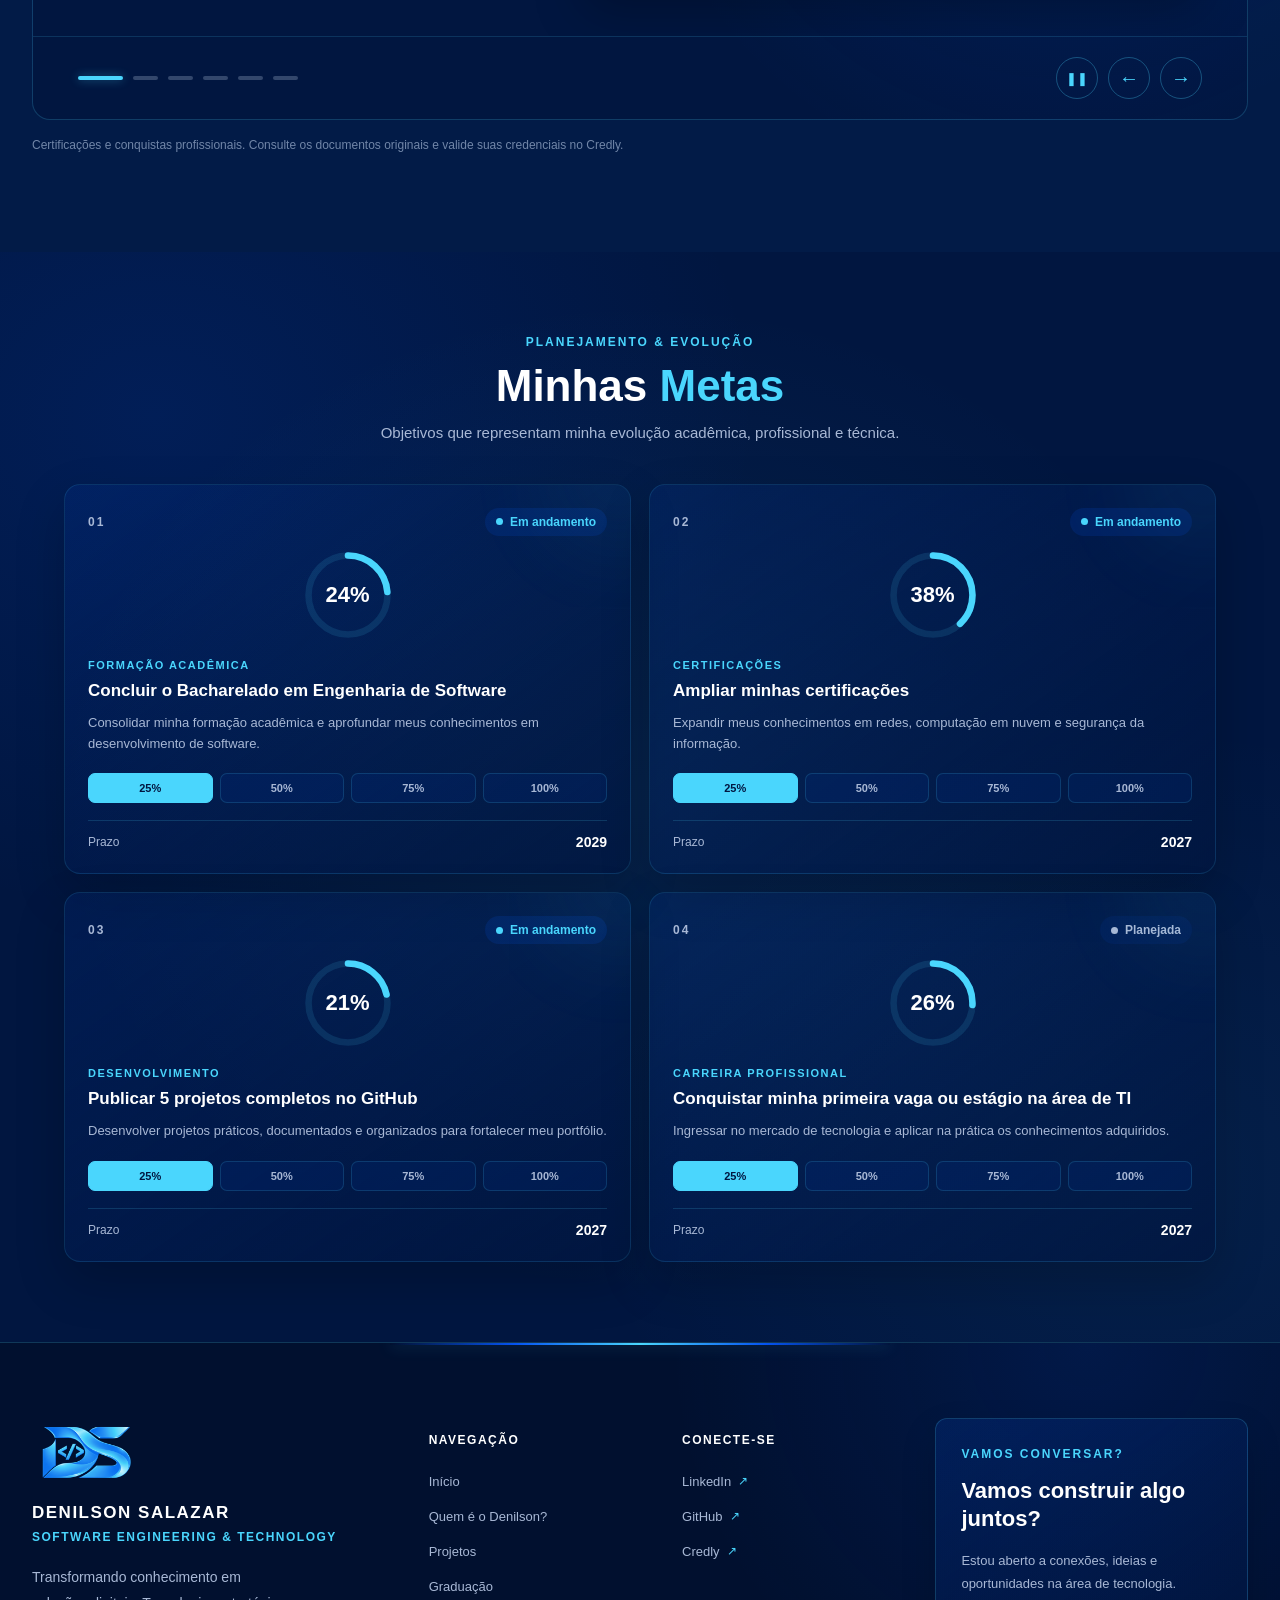
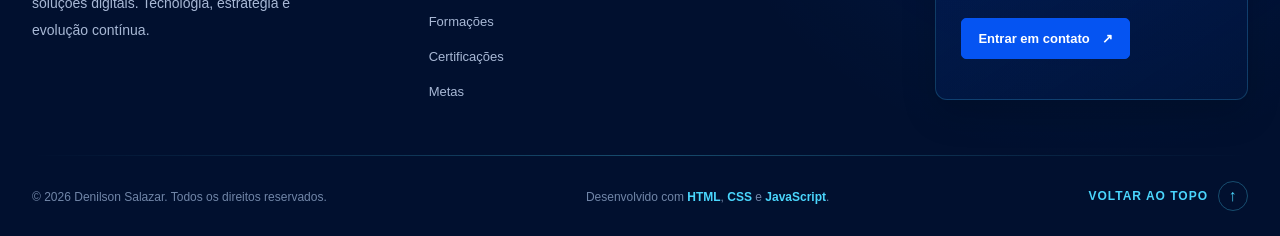
==== commit 18f36af1: "Update index.html" ====
--- a/index.html
+++ b/index.html
@@ -340,15 +340,14 @@
                     </div>
 
                 </div>
-
+                <div class="hero-bottom-line">
+                    <span>DESENVOLVIMENTO</span>
+                    <span>ESTRATÉGIA</span>
+                    <span>INOVAÇÃO</span>
+                    <span>TECNOLOGIA</span>
+                </div>
             </div>
 
-            <div class="hero-bottom-line">
-                <span>DESENVOLVIMENTO</span>
-                <span>ESTRATÉGIA</span>
-                <span>INOVAÇÃO</span>
-                <span>TECNOLOGIA</span>
-            </div>
 
         </section>
 
@@ -2460,4 +2459,4 @@
     </footer>
 
 </body>
-</html>+</html>
--- a/css/style.css
+++ b/css/style.css
@@ -289,6 +289,30 @@
         z-index: 1;
     }
 
+    /* AGRUPAMENTO DOS CONTROLES DO NAVBAR */
+
+    .nav-controls {
+        display: flex;
+        align-items: center;
+        justify-content: center;
+        gap: 10px;
+
+        flex-shrink: 0;
+    }
+
+    /* SELETOR DE IDIOMA */
+
+    .language-picker {
+        position: relative;
+        display: flex;
+        align-items: center;
+    }
+
+    /* BOTÃO DE TEMA */
+
+    .theme-toggle {
+        flex-shrink: 0;
+    }
     
     /* NAVBAR */
 
@@ -4952,4 +4976,673 @@
     .language-option {
         transition: none;
     }
-}+}
+
+
+/* ========================================
+   PREMIUM EFFECTS — TOKENS DE TEMA
+======================================== */
+
+:root {
+    /* Superfície */
+    --premium-section-background: var(--body-background);
+    --premium-card-background: rgba(5, 84, 242, 0.08);
+    --premium-card-border: rgba(74, 214, 253, 0.16);
+    --premium-card-hover-background: rgba(5, 84, 242, 0.14);
+
+    /* Tipografia */
+    --premium-title-color: var(--text);
+    --premium-title-accent: var(--accent);
+    --premium-description-color: var(--muted);
+    --premium-label-color: var(--accent);
+
+    /* Elementos */
+    --premium-primary: var(--secondary);
+    --premium-accent: var(--accent);
+    --premium-track: rgba(74, 214, 253, 0.12);
+    --premium-progress: var(--accent);
+
+    /* Efeitos */
+    --premium-shadow: 0 20px 50px rgba(0, 0, 0, 0.20);
+    --premium-glow: 0 0 24px rgba(74, 214, 253, 0.20);
+    --premium-overlay: rgba(1, 22, 64, 0.65);
+
+    /* Transições */
+    --premium-transition: var(--transition);
+}
+
+html[data-theme="light"] {
+    --premium-section-background: var(--body-background);
+    --premium-card-background: rgba(255, 255, 255, 0.85);
+    --premium-card-border: rgba(5, 84, 242, 0.14);
+    --premium-card-hover-background: rgba(5, 84, 242, 0.06);
+
+    --premium-title-color: var(--body-color);
+    --premium-title-accent: var(--secondary);
+    --premium-description-color: var(--muted);
+    --premium-label-color: var(--secondary);
+
+    --premium-primary: var(--secondary);
+    --premium-accent: var(--secondary);
+    --premium-track: rgba(5, 84, 242, 0.12);
+    --premium-progress: var(--secondary);
+
+    --premium-shadow: 0 20px 50px rgba(15, 40, 80, 0.08);
+    --premium-glow: 0 0 24px rgba(5, 84, 242, 0.12);
+    --premium-overlay: rgba(244, 247, 252, 0.75);
+}
+
+
+/* ========================================
+    METAS — ESTRUTURA PRINCIPAL
+======================================== */
+
+.goals-section {
+    padding: 110px 0;
+    background: var(--premium-section-background);
+    scroll-margin-top: 88px;
+    overflow: hidden;
+}
+
+.goals-section .container {
+    width: min(1200px, 90%);
+    margin: 0 auto;
+}
+
+/* Cabeçalho */
+
+.goals-header {
+    max-width: 650px;
+    margin: 0 auto 55px;
+    text-align: center;
+}
+
+.goals-header .section-label {
+    display: inline-block;
+    margin-bottom: 16px;
+    color: var(--premium-label-color);
+    font-size: 12px;
+    font-weight: 700;
+    letter-spacing: 2px;
+}
+
+.goals-header h2 {
+    color: var(--premium-title-color);
+    font-size: clamp(30px, 4vw, 44px);
+    margin-bottom: 16px;
+}
+
+.goals-header h2 span {
+    color: var(--premium-title-accent);
+}
+
+.goals-header p {
+    color: var(--premium-description-color);
+    font-size: 15px;
+    line-height: 1.8;
+}
+
+/* Grade */
+
+.goals-grid {
+    display: grid;
+    grid-template-columns: repeat(2, minmax(0, 1fr));
+    gap: 24px;
+}
+
+/* Cards */
+
+.goal-card {
+    position: relative;
+    min-width: 0;
+    padding: 28px;
+    overflow: hidden;
+
+    display: flex;
+    flex-direction: column;
+
+    background: var(--premium-card-background);
+    border: 1px solid var(--premium-card-border);
+    border-radius: 20px;
+
+    box-shadow: var(--premium-shadow);
+
+    transition:
+        transform 0.45s cubic-bezier(.2, .8, .2, 1),
+        background var(--premium-transition),
+        border-color var(--premium-transition),
+        box-shadow var(--premium-transition);
+}
+
+.goal-card::before {
+    content: "";
+    position: absolute;
+    width: 180px;
+    height: 180px;
+    top: -100px;
+    right: -80px;
+    border-radius: 50%;
+    background: var(--premium-accent);
+    opacity: 0.06;
+    filter: blur(50px);
+    pointer-events: none;
+}
+
+.goal-card:hover {
+    transform: translateY(-4px);
+    background: var(--premium-card-hover-background);
+    border-color: var(--premium-accent);
+    box-shadow: var(--premium-shadow), var(--premium-glow);
+}
+
+/* Cabeçalho do card */
+
+.goal-card-header {
+    display: flex;
+    justify-content: space-between;
+    align-items: center;
+    gap: 12px;
+    margin-bottom: 18px;
+}
+
+.goal-number {
+    color: var(--premium-description-color);
+    font-size: 12px;
+    font-weight: 700;
+    letter-spacing: 2px;
+}
+
+.goal-status {
+    display: inline-flex;
+    align-items: center;
+    gap: 7px;
+    padding: 7px 11px;
+    border-radius: 30px;
+    font-size: 12px;
+    font-weight: 600;
+}
+
+.goal-status::before {
+    content: "";
+    width: 7px;
+    height: 7px;
+    border-radius: 50%;
+    background: currentColor;
+}
+
+.goal-status-active {
+    color: var(--premium-accent);
+    background: var(--premium-card-hover-background);
+}
+
+.goal-status-planned {
+    color: var(--premium-description-color);
+    background: var(--premium-card-background);
+}
+
+/* Anel de progresso */
+
+.goal-progress {
+    display: flex;
+    justify-content: center;
+    margin: 4px 0 24px;
+}
+
+.goal-ring {
+    position: relative;
+    width: 116px;
+    height: 116px;
+    flex-shrink: 0;
+    filter: drop-shadow(0 0 0 transparent);
+    transition: filter 0.4s ease;
+}
+
+.goal-card:hover .goal-ring {
+    filter: drop-shadow(0 0 10px var(--premium-accent));
+}
+
+.goal-ring svg {
+    width: 100%;
+    height: 100%;
+    overflow: visible;
+}
+
+.goal-ring-track,
+.goal-ring-value {
+    fill: none;
+    stroke-width: 7;
+}
+
+.goal-ring-track {
+    stroke: var(--premium-track);
+}
+
+.goal-ring-value {
+    stroke: var(--premium-progress);
+    stroke-linecap: round;
+    stroke-dasharray: 263.89;
+    stroke-dashoffset: 263.89;
+    transform: rotate(-90deg);
+    transform-origin: 50% 50%;
+
+    transition:
+        stroke-dashoffset 1.5s cubic-bezier(.22, 1, .36, 1);
+}
+
+.goal-percentage {
+    position: absolute;
+    inset: 0;
+    display: flex;
+    align-items: center;
+    justify-content: center;
+
+    color: var(--premium-title-color);
+    font-size: 25px;
+    font-weight: 700;
+    font-variant-numeric: tabular-nums;
+}
+
+/* Conteúdo */
+
+.goal-content {
+    flex: 1;
+}
+
+.goal-category {
+    display: block;
+    margin-bottom: 12px;
+
+    color: var(--premium-label-color);
+    font-size: 11px;
+    font-weight: 700;
+    letter-spacing: 1.5px;
+}
+
+.goal-content h3 {
+    margin-bottom: 12px;
+    color: var(--premium-title-color);
+    font-size: 19px;
+    line-height: 1.5;
+}
+
+.goal-content p {
+    color: var(--premium-description-color);
+    font-size: 13px;
+    line-height: 1.8;
+}
+
+/* Marcos */
+
+.goal-milestones {
+    display: grid;
+    grid-template-columns: repeat(4, 1fr);
+    gap: 8px;
+    margin-top: 26px;
+}
+
+.goal-milestone {
+    position: relative;
+    padding: 9px 4px;
+    text-align: center;
+
+    color: var(--premium-description-color);
+    background: var(--premium-card-background);
+    border: 1px solid var(--premium-card-border);
+    border-radius: 8px;
+
+    font-size: 12px;
+    font-weight: 600;
+
+    transition:
+        background var(--premium-transition),
+        color var(--premium-transition),
+        border-color var(--premium-transition);
+}
+
+.goal-milestone.is-reached {
+    color: var(--premium-primary);
+    background: var(--premium-accent);
+    border-color: var(--premium-accent);
+}
+
+/* Rodapé */
+
+.goal-card-footer {
+    display: flex;
+    justify-content: space-between;
+    align-items: center;
+
+    margin-top: 22px;
+    padding-top: 16px;
+    border-top: 1px solid var(--premium-card-border);
+}
+
+.goal-card-footer span {
+    color: var(--premium-description-color);
+    font-size: 12px;
+}
+
+.goal-card-footer strong {
+    color: var(--premium-title-color);
+    font-size: 14px;
+}
+
+/* Confetes */
+
+.goal-confetti {
+    position: absolute;
+    inset: 0;
+    width: 100%;
+    height: 100%;
+    pointer-events: none;
+    z-index: 5;
+}
+
+/* ========================================
+   RESPONSIVIDADE
+======================================== */
+
+@media (max-width: 768px) {
+    .goals-section {
+        padding: 85px 0;
+    }
+
+    .goals-grid {
+        gap: 18px;
+    }
+
+    .goal-card {
+        padding: 22px;
+    }
+
+    .goal-content h3 {
+        font-size: 17px;
+    }
+}
+
+@media (max-width: 480px) {
+    .goals-section {
+        padding: 70px 0;
+    }
+
+    .goals-grid {
+        grid-template-columns: 1fr;
+        gap: 18px;
+    }
+
+    .goals-header {
+        margin-bottom: 35px;
+    }
+
+    .goal-card {
+        padding: 22px;
+    }
+
+    .goal-ring {
+        width: 108px;
+        height: 108px;
+    }
+
+    .goal-content h3 {
+        font-size: 18px;
+    }
+}
+
+/* ========================================
+    ACESSIBILIDADE
+======================================== */
+
+@media (prefers-reduced-motion: reduce) {
+    .goal-card,
+    .goal-ring,
+    .goal-ring-value,
+    .goal-milestone {
+        transition: none !important;
+    }
+
+    .goal-card:hover {
+        transform: none;
+    }
+}
+
+:root {
+    --premium-description-color: #A8B8D5;
+    --premium-milestone-text: #011640;
+}
+
+html[data-theme="light"] {
+    --premium-description-color: #52627C;
+    --premium-milestone-text: #FFFFFF;
+}
+
+.goal-milestone.is-reached {
+    color: var(--premium-milestone-text);
+}
+
+
+/* ========================================
+   METAS — FUNDOS DOS TEMAS
+======================================== */
+
+:root {
+    --goals-section-background:
+        radial-gradient(
+            ellipse at 12% 15%,
+            rgba(5, 84, 242, 0.13),
+            transparent 38%
+        ),
+        radial-gradient(
+            ellipse at 90% 85%,
+            rgba(74, 214, 253, 0.055),
+            transparent 35%
+        ),
+        #011640;
+
+    --goals-card-background: linear-gradient(
+        145deg,
+        rgba(5, 84, 242, 0.10),
+        rgba(1, 22, 64, 0.75)
+    );
+
+    --goals-card-border: rgba(74, 214, 253, 0.13);
+    --goals-card-hover: rgba(5, 84, 242, 0.16);
+    --goals-decoration: rgba(74, 214, 253, 0.07);
+}
+
+html[data-theme="light"] {
+    --goals-section-background:
+        radial-gradient(
+            ellipse at 12% 15%,
+            rgba(5, 84, 242, 0.07),
+            transparent 38%
+        ),
+        radial-gradient(
+            ellipse at 90% 85%,
+            rgba(5, 84, 242, 0.045),
+            transparent 35%
+        ),
+        #F4F7FC;
+
+    --goals-card-background: linear-gradient(
+        145deg,
+        #FFFFFF,
+        #EEF4FC
+    );
+
+    --goals-card-border: rgba(5, 84, 242, 0.12);
+    --goals-card-hover: rgba(5, 84, 242, 0.06);
+    --goals-decoration: rgba(5, 84, 242, 0.06);
+}
+
+/* ========================================
+   METAS — REFINAMENTO VISUAL
+======================================== */
+
+.goals-section {
+    position: relative;
+    isolation: isolate;
+    padding: 80px 0;
+    background: var(--goals-section-background);
+    scroll-margin-top: 88px;
+}
+
+/* Iluminação decorativa */
+
+.goals-section::before {
+    content: "";
+    position: absolute;
+    inset: 0;
+    z-index: -1;
+    background: radial-gradient(
+        ellipse at center,
+        var(--goals-decoration),
+        transparent 65%
+    );
+    pointer-events: none;
+}
+
+/* Cabeçalho mais compacto */
+
+.goals-header {
+    max-width: 620px;
+    margin: 0 auto 38px;
+}
+
+.goals-header .section-label {
+    margin-bottom: 12px;
+}
+
+.goals-header h2 {
+    margin-bottom: 10px;
+}
+
+.goals-header p {
+    line-height: 1.65;
+}
+
+/* Grade */
+
+.goals-grid {
+    gap: 18px;
+}
+
+/* Cards compactos */
+
+.goal-card {
+    padding: 23px;
+    border: 1px solid var(--goals-card-border);
+    background: var(--goals-card-background);
+    border-radius: 16px;
+    box-shadow: var(--premium-shadow);
+}
+
+.goal-card::before {
+    width: 150px;
+    height: 150px;
+    top: -85px;
+    right: -65px;
+    background: var(--premium-accent);
+    opacity: 0.07;
+}
+
+.goal-card:hover {
+    background: var(--goals-card-hover);
+    border-color: var(--premium-accent);
+}
+
+/* Cabeçalho do card */
+
+.goal-card-header {
+    margin-bottom: 10px;
+}
+
+/* Anel menor e mais próximo do conteúdo */
+
+.goal-progress {
+    margin: 2px 0 17px;
+}
+
+.goal-ring {
+    width: 94px;
+    height: 94px;
+}
+
+.goal-percentage {
+    font-size: 22px;
+}
+
+/* Conteúdo */
+
+.goal-category {
+    margin-bottom: 8px;
+}
+
+.goal-content h3 {
+    margin-bottom: 9px;
+    font-size: 17px;
+    line-height: 1.4;
+}
+
+.goal-content p {
+    font-size: 13px;
+    line-height: 1.65;
+}
+
+/* Marcos */
+
+.goal-milestones {
+    margin-top: 19px;
+    gap: 7px;
+}
+
+.goal-milestone {
+    padding: 8px 4px;
+    font-size: 11px;
+    border-radius: 7px;
+}
+
+/* Rodapé */
+
+.goal-card-footer {
+    margin-top: 17px;
+    padding-top: 13px;
+}
+
+/* Responsividade */
+
+@media (max-width: 768px) {
+    .goals-section {
+        padding: 65px 0;
+    }
+
+    .goals-header {
+        margin-bottom: 30px;
+    }
+
+    .goal-card {
+        padding: 19px;
+    }
+
+    .goal-ring {
+        width: 88px;
+        height: 88px;
+    }
+}
+
+@media (max-width: 480px) {
+    .goals-section {
+        padding: 55px 0;
+    }
+
+    .goals-grid {
+        gap: 15px;
+    }
+
+    .goal-card {
+        padding: 20px;
+    }
+
+    .goal-progress {
+        margin: 0 0 15px;
+    }
+}
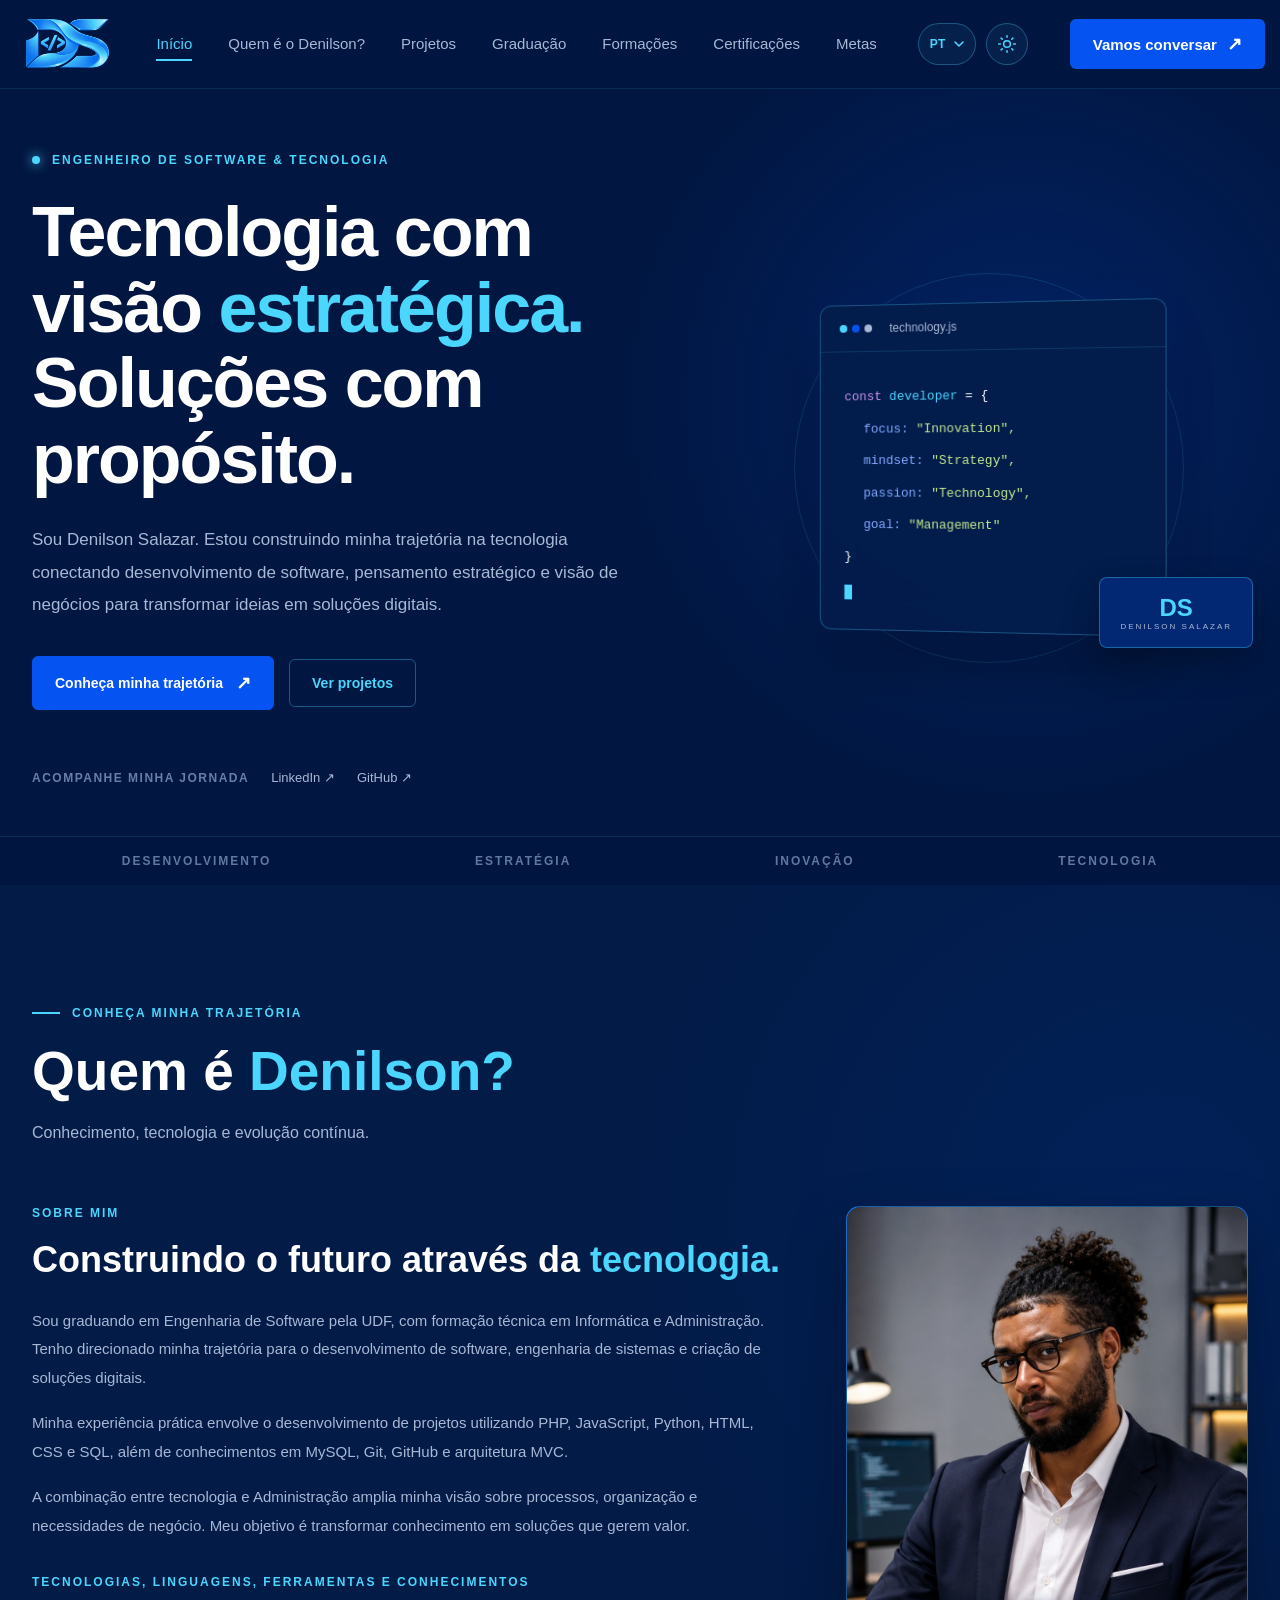
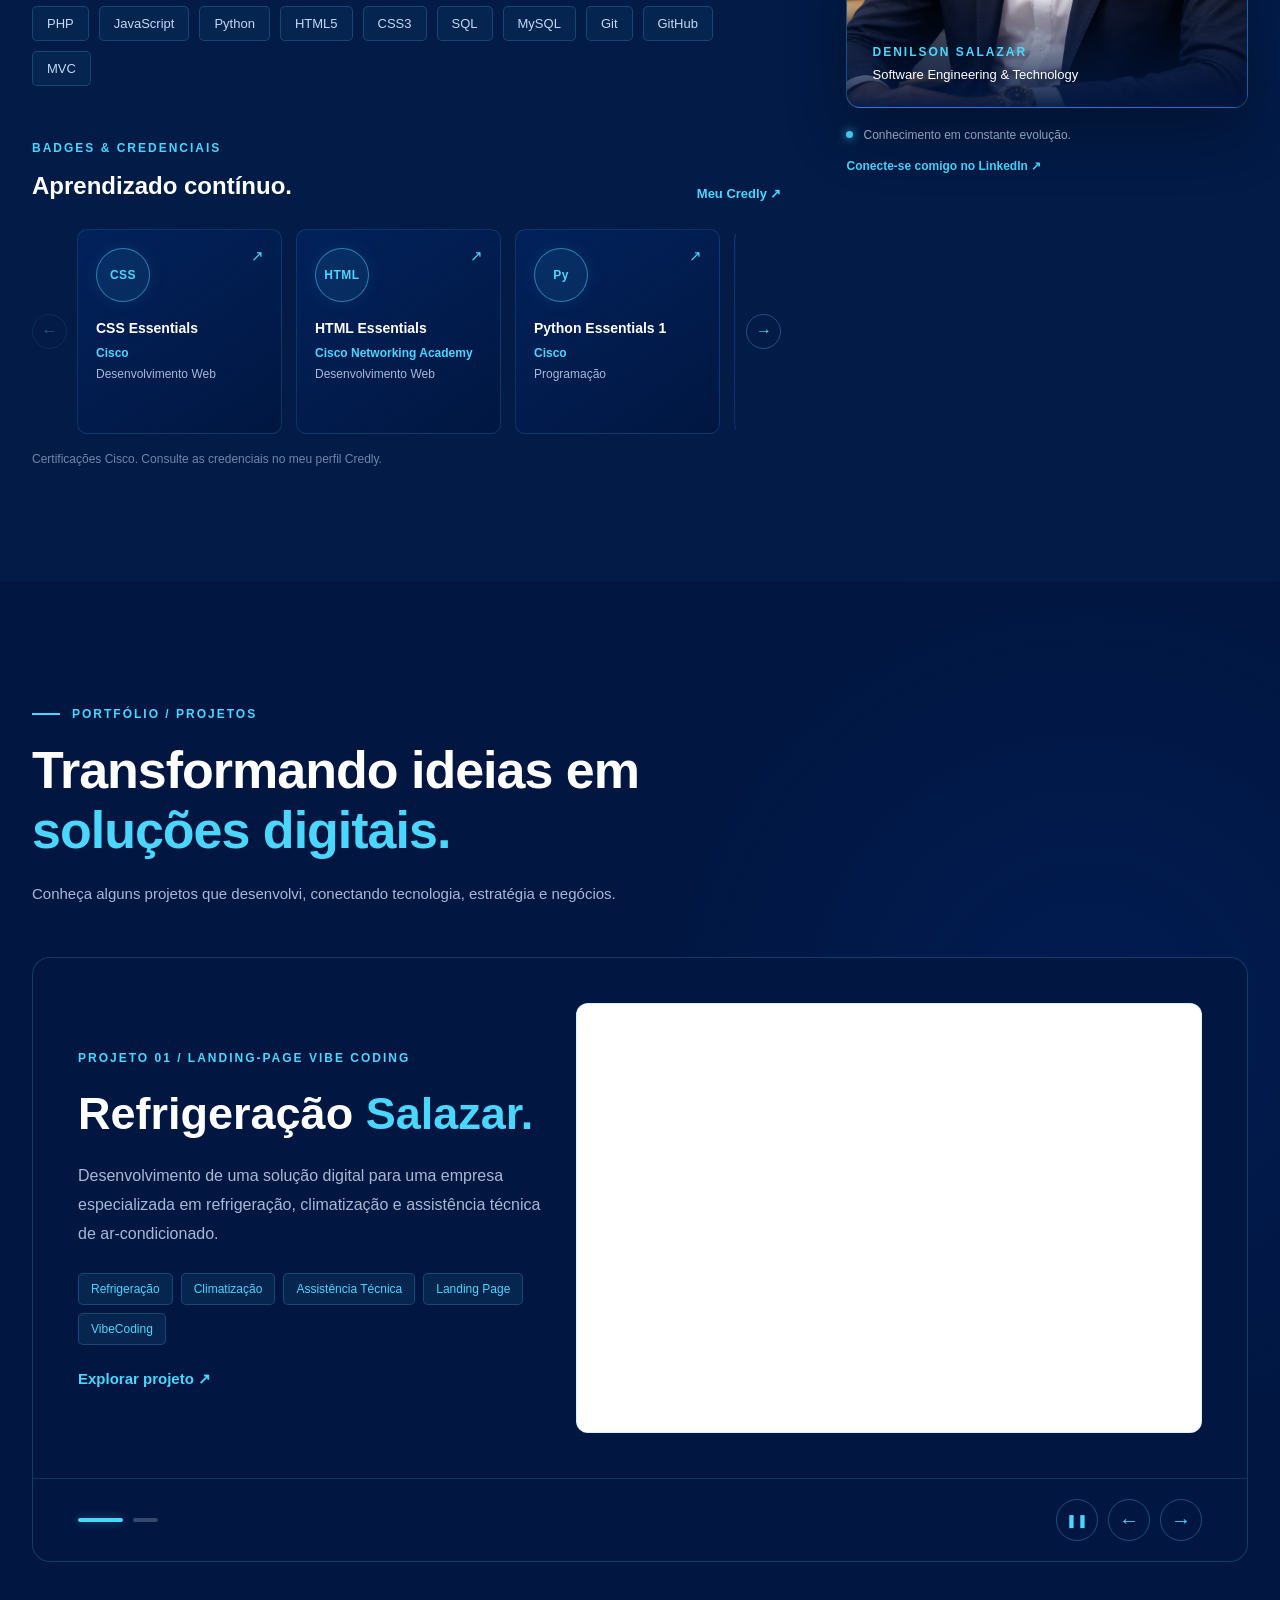
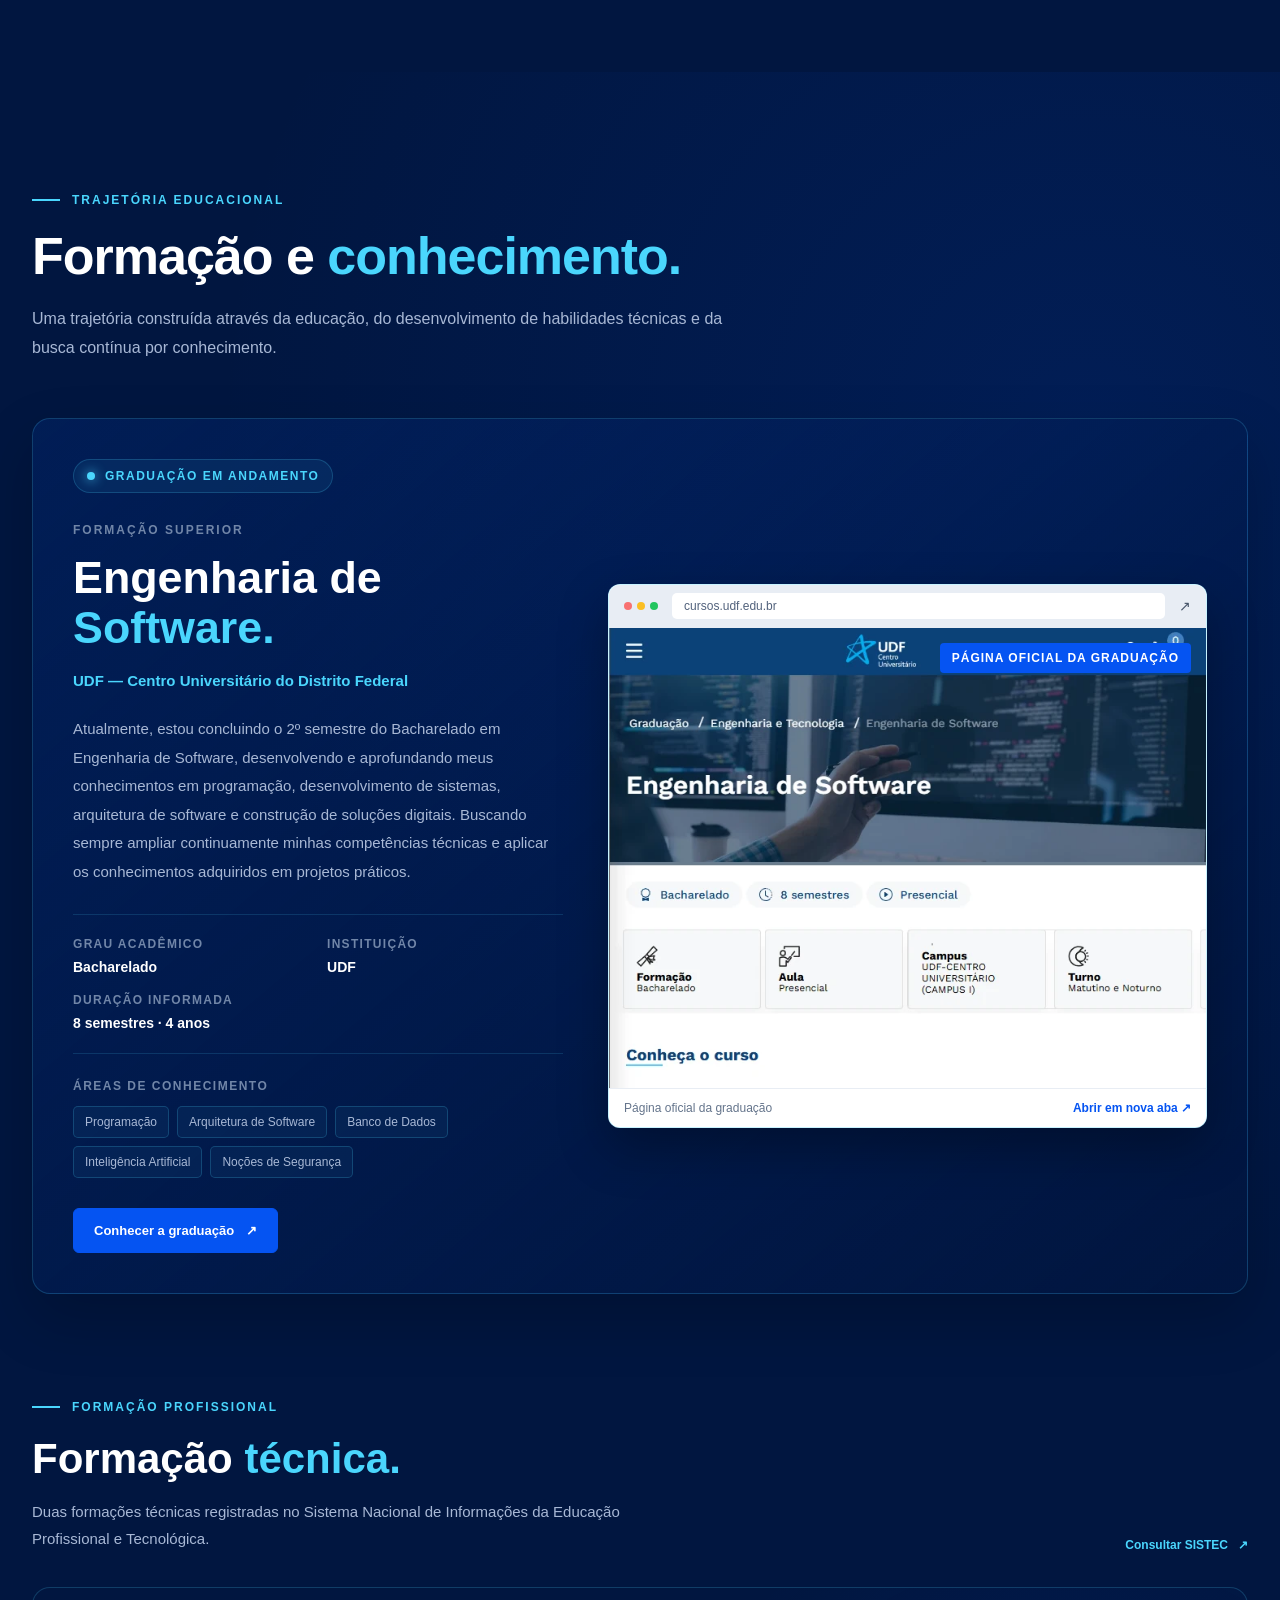
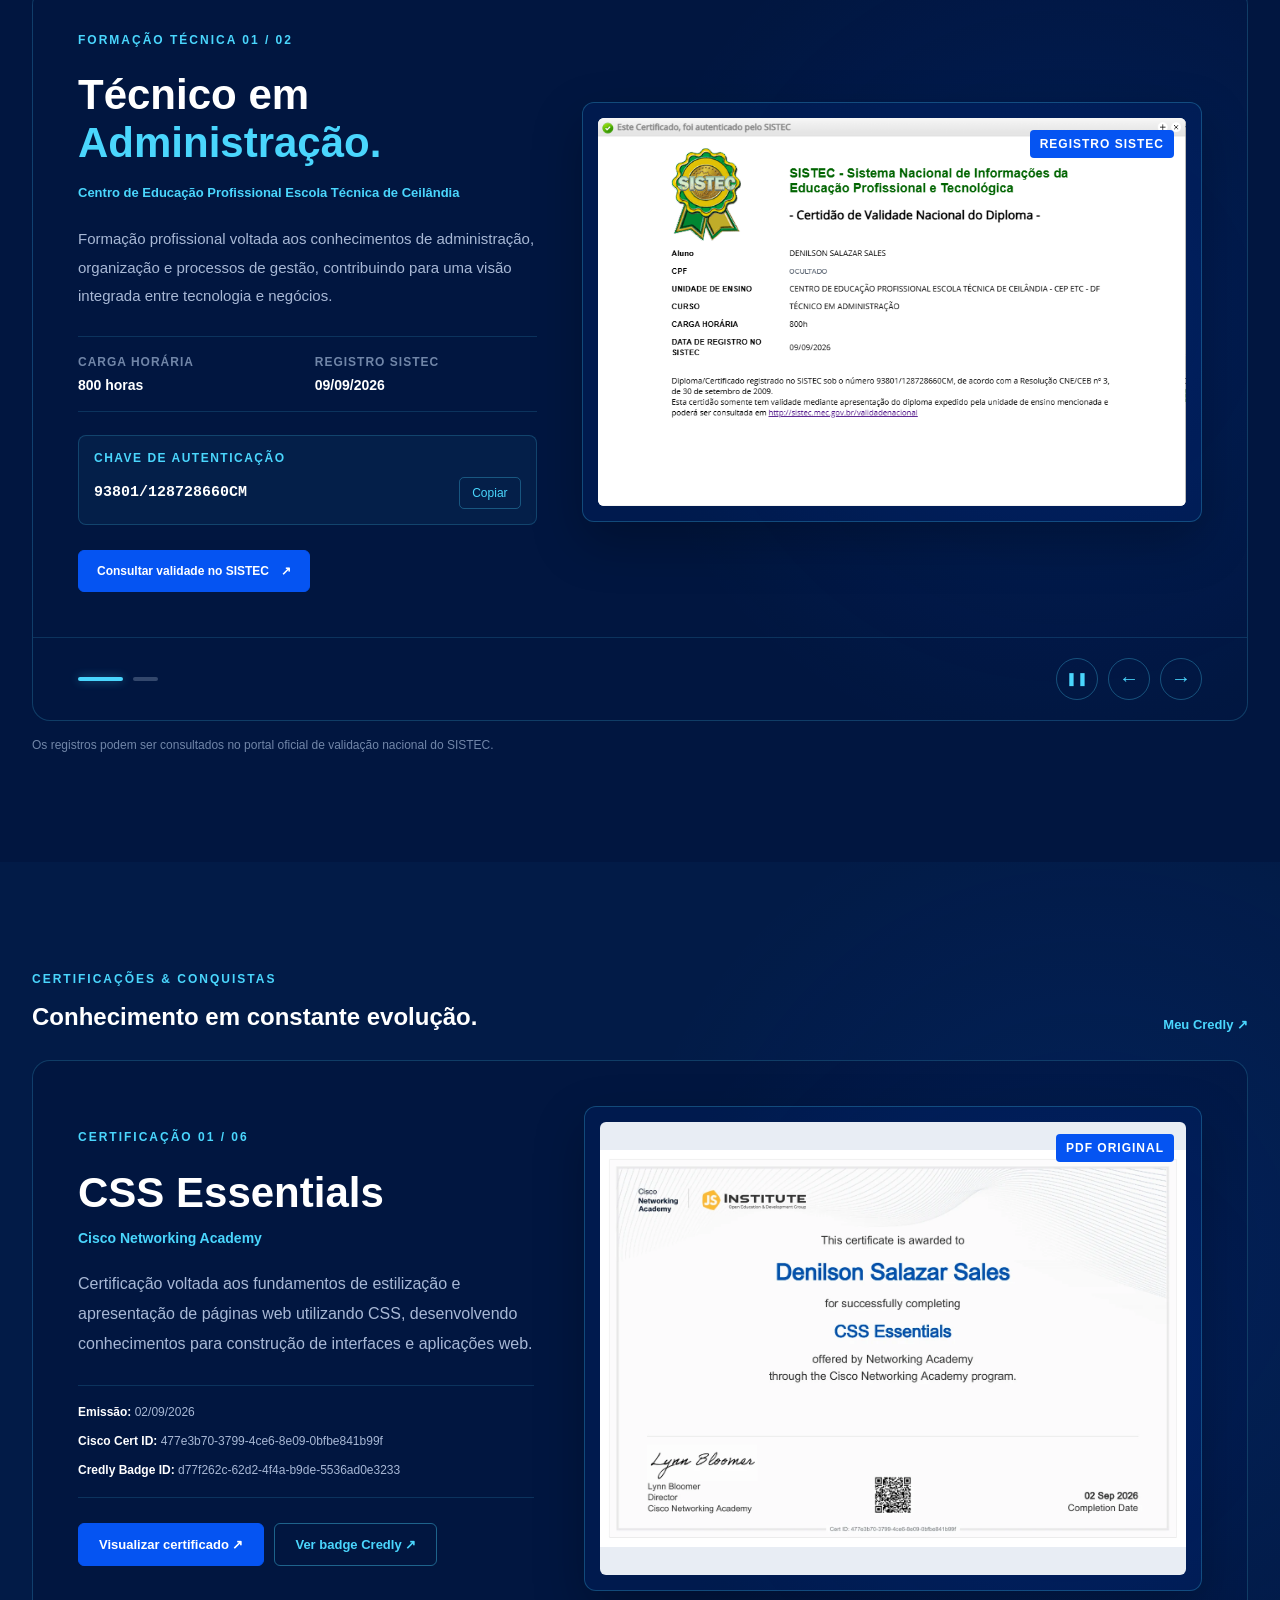
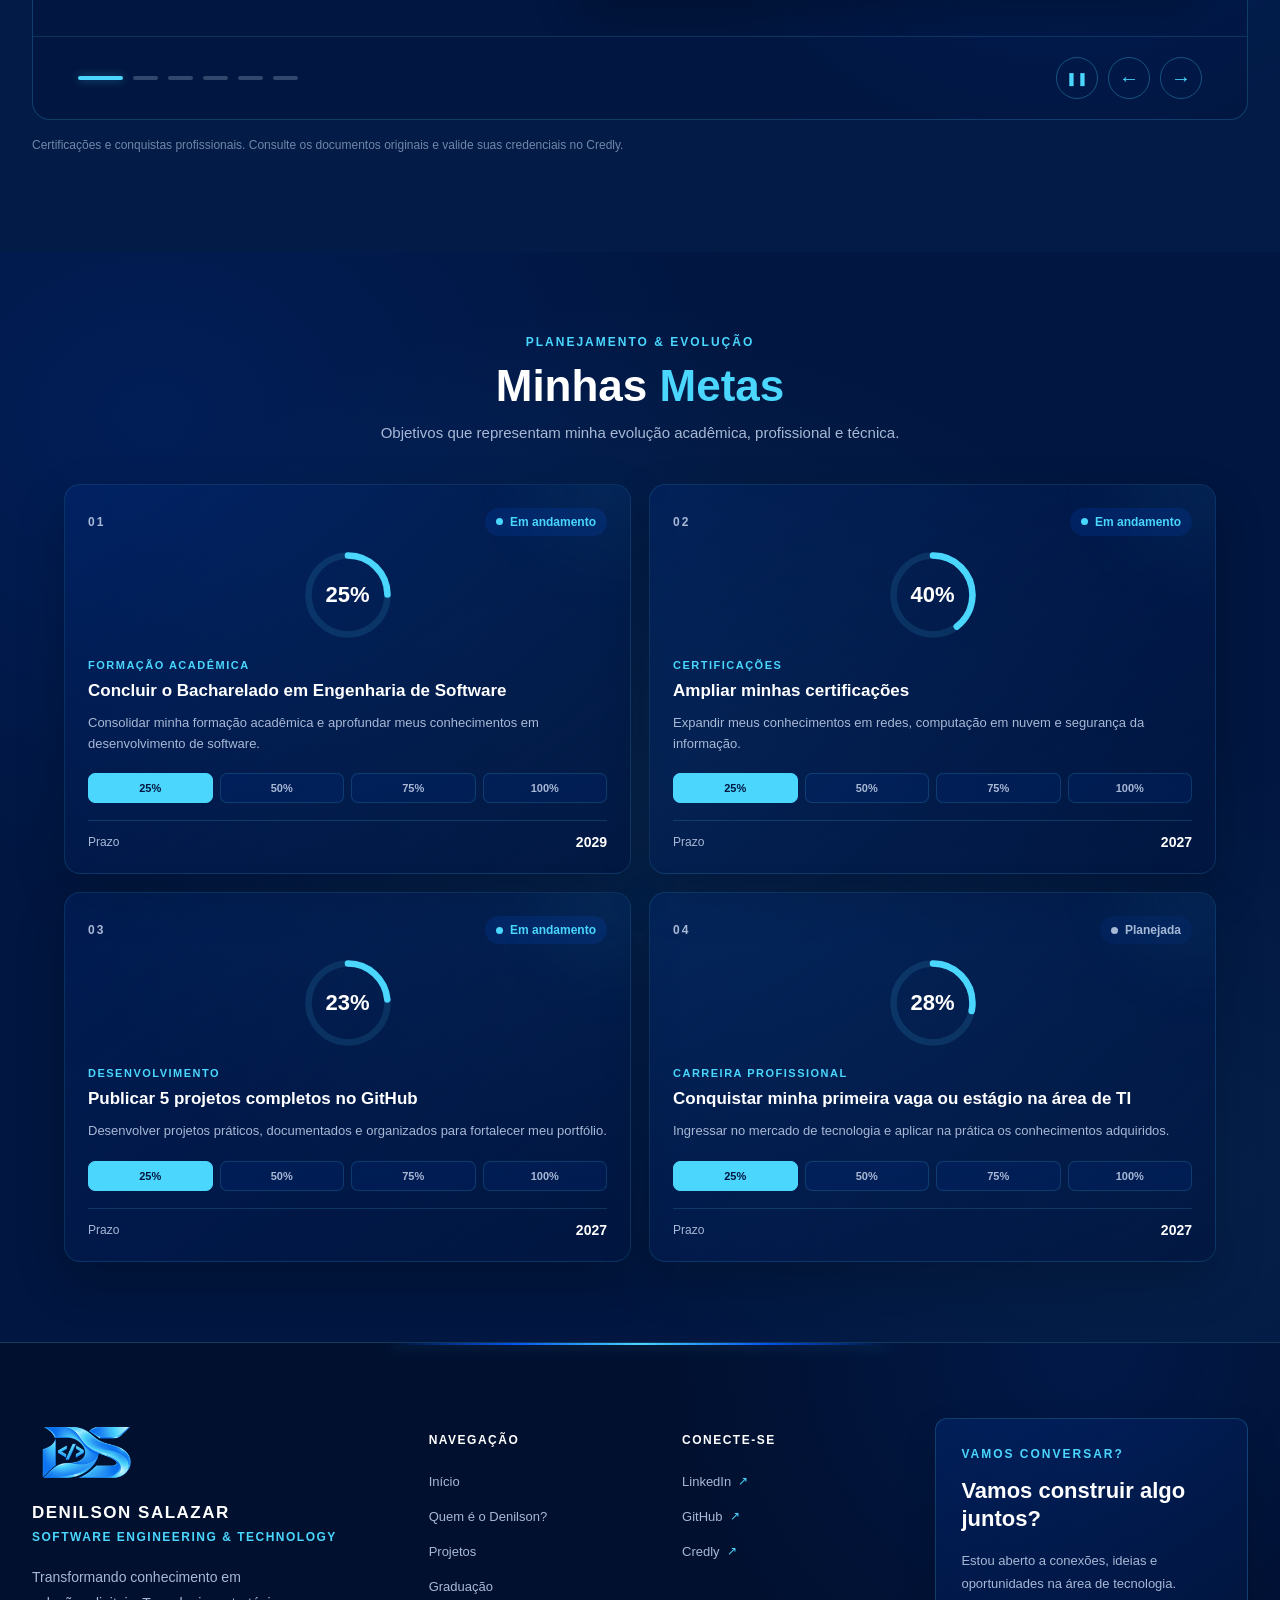
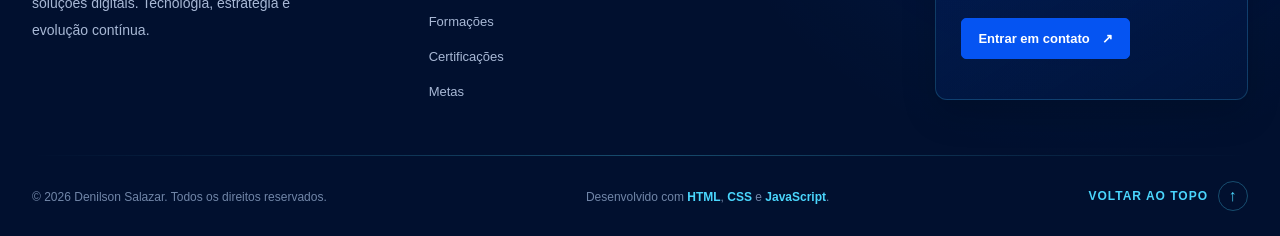
==== commit 61e38b9c: "Update index.html" ====
--- a/index.html
+++ b/index.html
@@ -340,14 +340,14 @@
                     </div>
 
                 </div>
-                <div class="hero-bottom-line">
-                    <span>DESENVOLVIMENTO</span>
-                    <span>ESTRATÉGIA</span>
-                    <span>INOVAÇÃO</span>
-                    <span>TECNOLOGIA</span>
-                </div>
+                
             </div>
-
+            <div class="hero-bottom-line">
+                <span>DESENVOLVIMENTO</span>
+                <span>ESTRATÉGIA</span>
+                <span>INOVAÇÃO</span>
+                <span>TECNOLOGIA</span>
+            </div>
 
         </section>
 
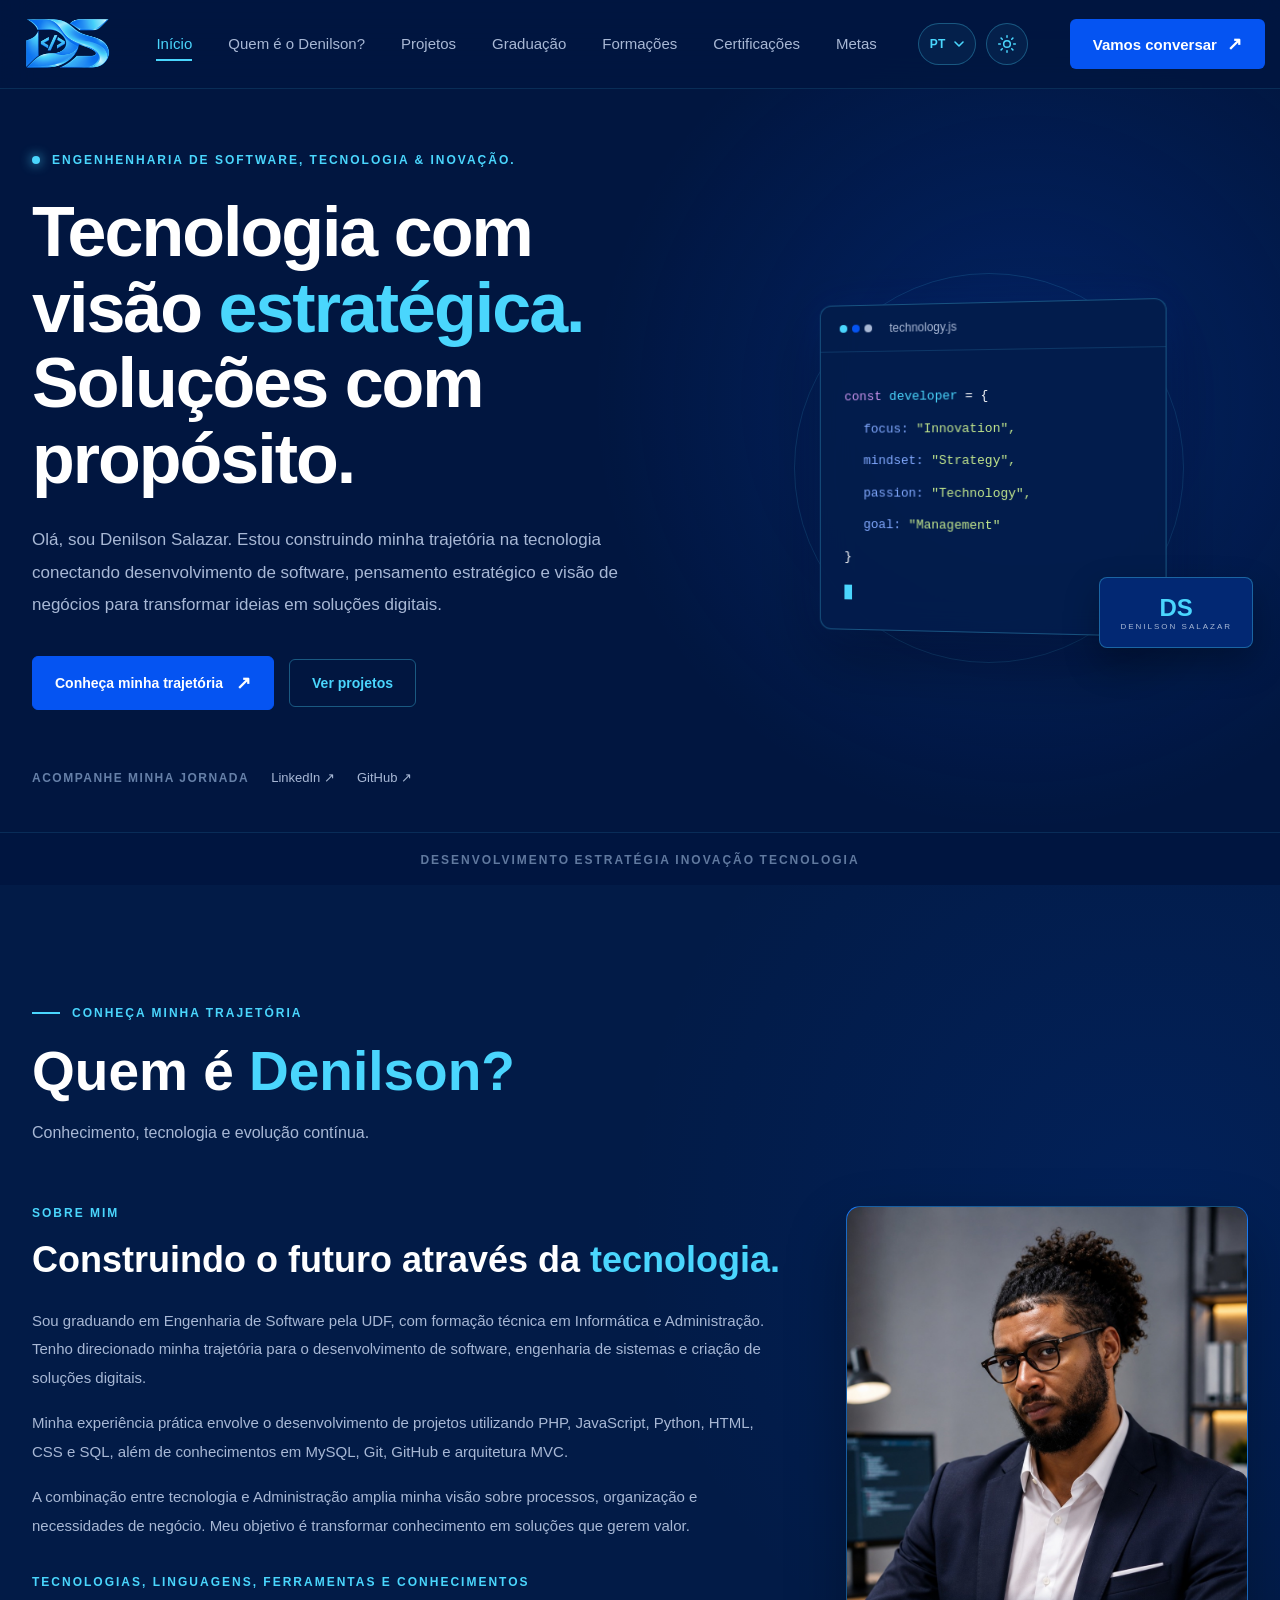
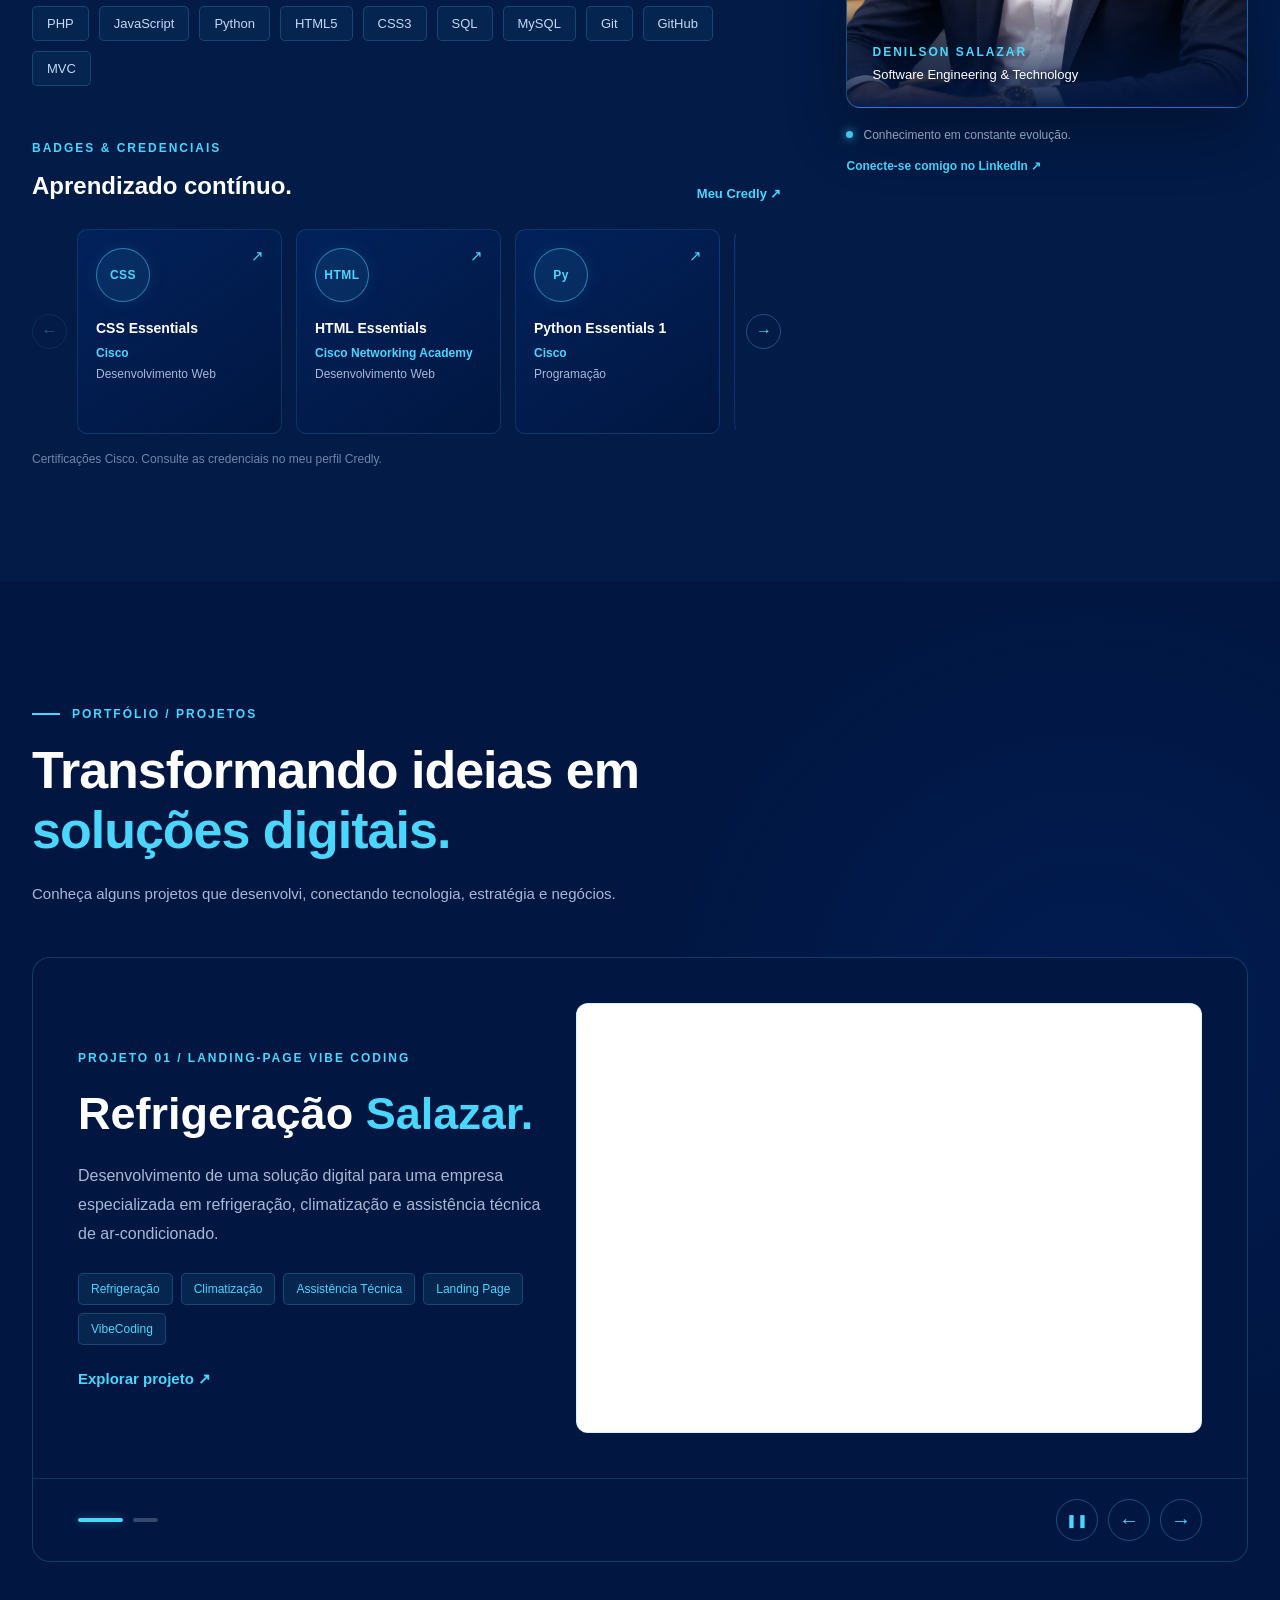
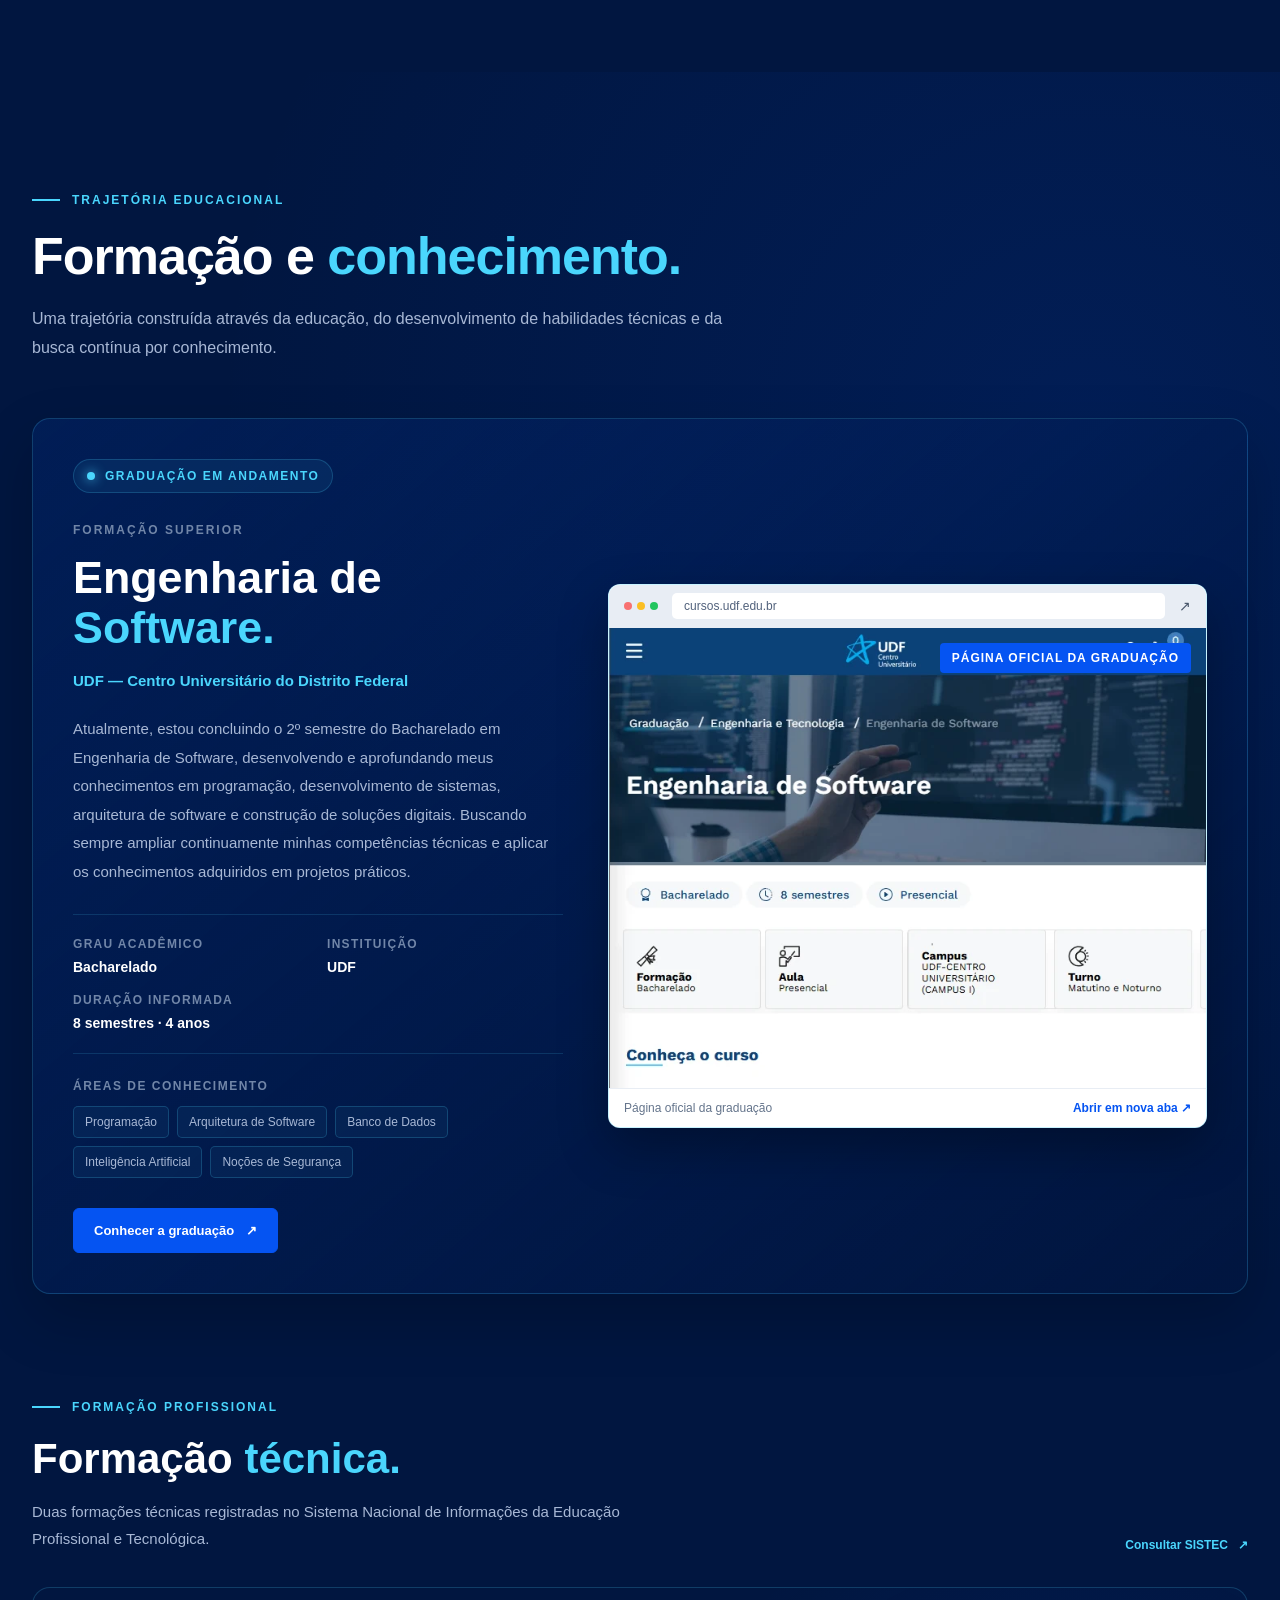
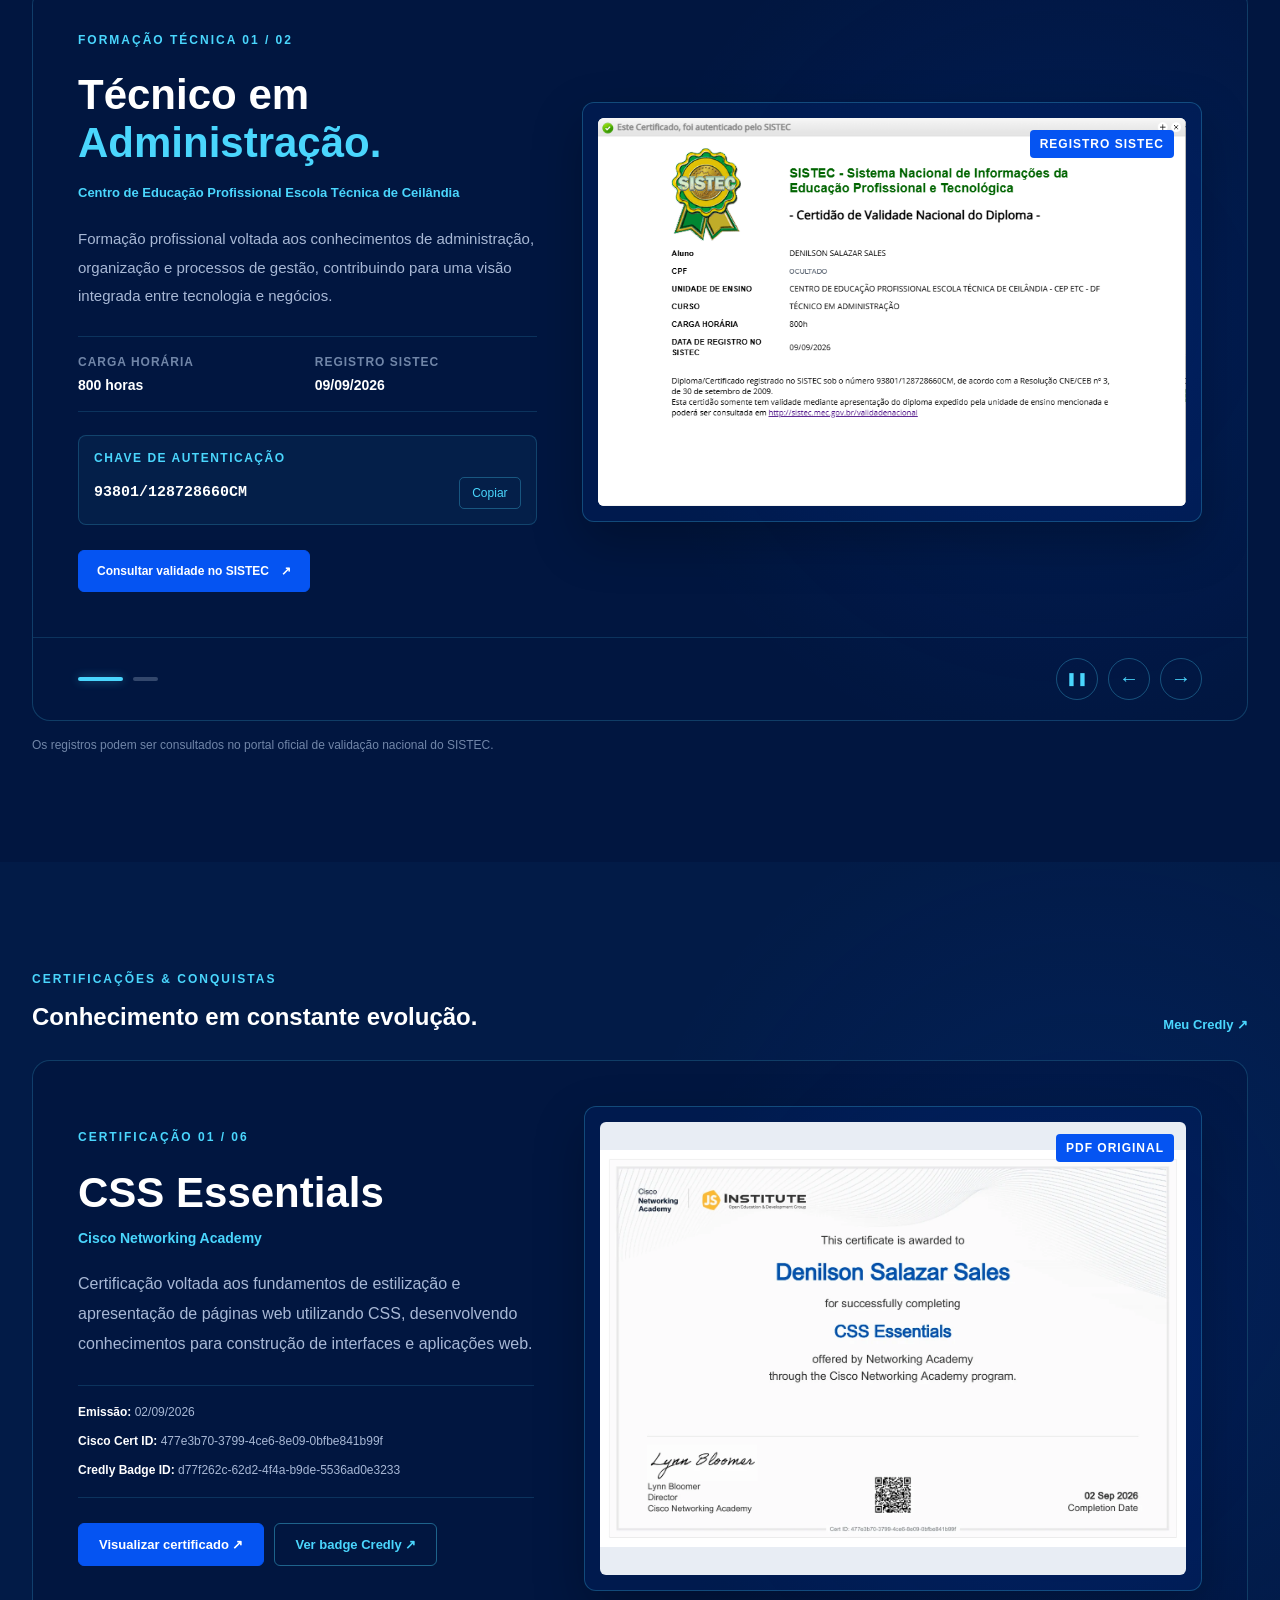
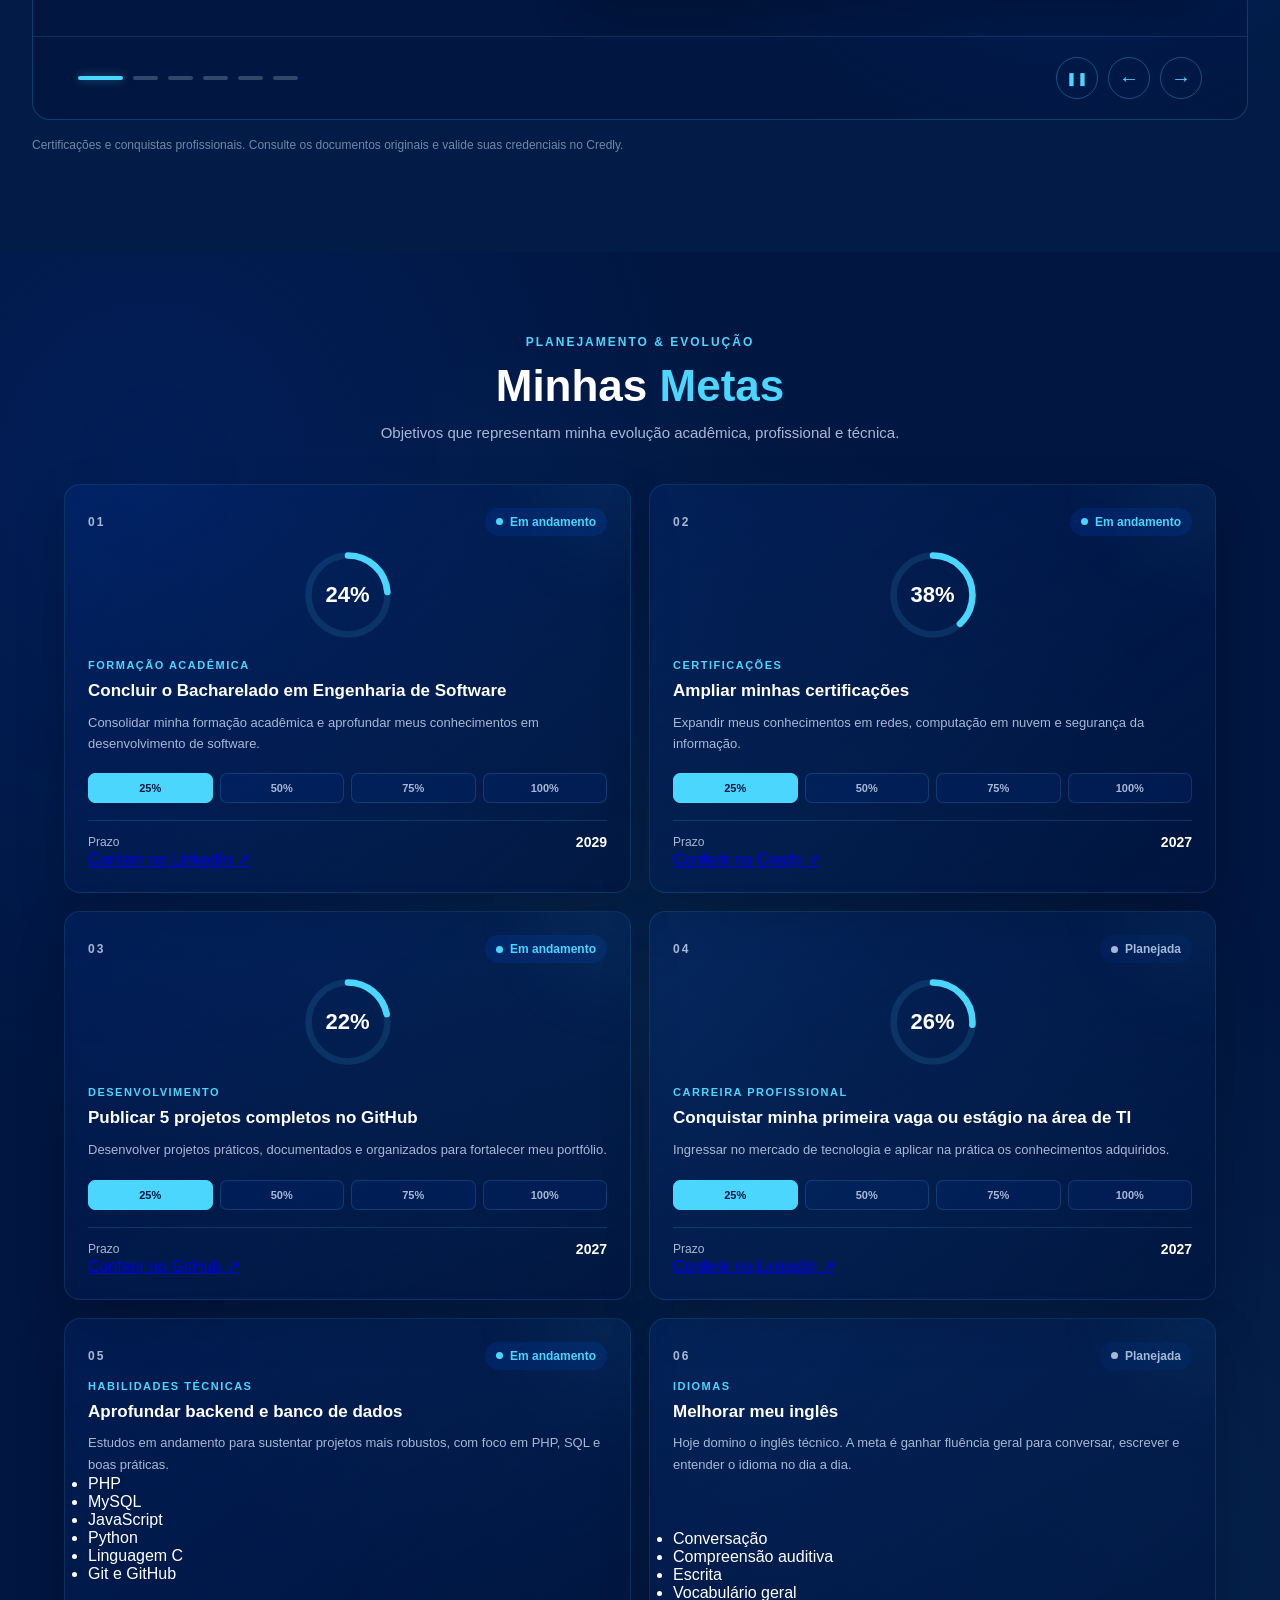
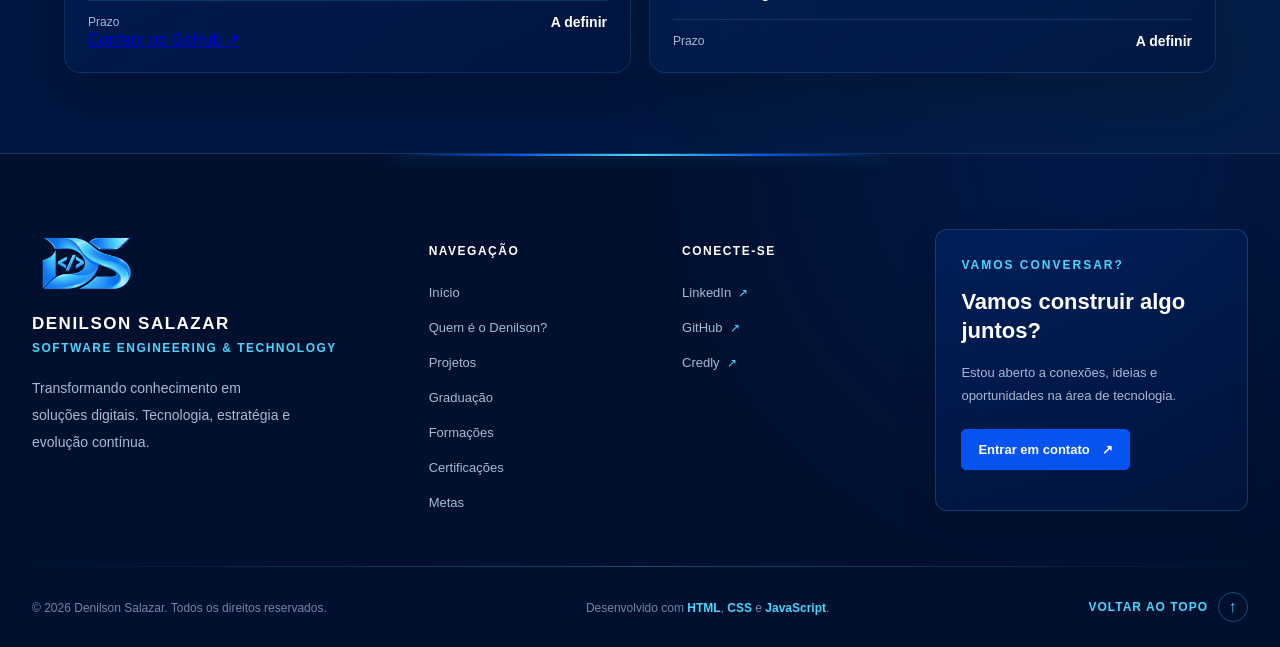
==== commit e6d23cb8: "Update index.html adicionei duas descrições e mais duas metas." ====
--- a/index.html
+++ b/index.html
@@ -231,7 +231,7 @@
 
                     <span class="hero-eyebrow">
                         <span class="status-indicator"></span>
-                        ENGENHEIRO DE SOFTWARE & TECNOLOGIA
+                        ENGENHENHARIA DE SOFTWARE, TECNOLOGIA & INOVAÇÃO.
                     </span>
 
                     <h1>
@@ -241,7 +241,7 @@
                     </h1>
 
                     <p>
-                        Sou Denilson Salazar. Estou construindo minha trajetória
+                        Olá, sou Denilson Salazar. Estou construindo minha trajetória
                         na tecnologia conectando desenvolvimento de
                         software, pensamento estratégico e visão
                         de negócios para transformar ideias em
@@ -343,10 +343,12 @@
                 
             </div>
             <div class="hero-bottom-line">
-                <span>DESENVOLVIMENTO</span>
-                <span>ESTRATÉGIA</span>
-                <span>INOVAÇÃO</span>
-                <span>TECNOLOGIA</span>
+                <div class="hero-bottom-inner">
+                    <span>DESENVOLVIMENTO</span>
+                    <span>ESTRATÉGIA</span>
+                    <span>INOVAÇÃO</span>
+                    <span>TECNOLOGIA</span>
+                </div>
             </div>
 
         </section>
@@ -1920,17 +1922,16 @@
                 <!-- Cabeçalho -->
                 <div class="goals-header">
 
-                    <span class="section-label" data-i18n="goals.label">
+                    <span class="section-label">
                         PLANEJAMENTO &amp; EVOLUÇÃO
                     </span>
 
-                    <h2 data-i18n="goals.title">
+                    <h2>
                         Minhas <span>Metas</span>
                     </h2>
 
-                    <p data-i18n="goals.description">
-                        Objetivos que representam minha evolução acadêmica,
-                        profissional e técnica.
+                    <p>
+                        Objetivos que representam minha evolução acadêmica, profissional e técnica.
                     </p>
 
                 </div>
@@ -1944,8 +1945,7 @@
                         <div class="goal-card-header">
                             <span class="goal-number">01</span>
 
-                            <span class="goal-status goal-status-active"
-                                data-i18n="goals.status.progress">
+                            <span class="goal-status goal-status-active">
                                 Em andamento
                             </span>
                         </div>
@@ -1965,8 +1965,7 @@
                                             cx="50" cy="50" r="42"/>
 
                                     <circle class="goal-ring-value"
-                                            cx="50" cy="50" r="42"
-                                            data-ring-progress="25"/>
+                                            cx="50" cy="50" r="42"/>
 
                                 </svg>
 
@@ -1979,42 +1978,45 @@
 
                         <div class="goal-content">
 
-                            <span class="goal-category"
-                                data-i18n="goals.category.academic">
+                            <span class="goal-category">
                                 FORMAÇÃO ACADÊMICA
                             </span>
 
-                            <h3 data-i18n="goals.goal1">
+                            <h3>
                                 Concluir o Bacharelado em Engenharia de Software
                             </h3>
 
-                            <p data-i18n="goals.description1">
-                                Consolidar minha formação acadêmica e aprofundar
-                                meus conhecimentos em desenvolvimento de software.
+                            <p>
+                                Consolidar minha formação acadêmica e aprofundar meus conhecimentos em desenvolvimento de software.
                             </p>
 
                         </div>
 
                         <div class="goal-milestones" aria-label="Marcos de progresso">
 
-                            <span class="goal-milestone is-reached"
-                                aria-label="Marco de 25% atingido">25%</span>
-
-                            <span class="goal-milestone"
-                                aria-label="Marco de 50%">50%</span>
-
-                            <span class="goal-milestone"
-                                aria-label="Marco de 75%">75%</span>
-
-                            <span class="goal-milestone"
-                                aria-label="Marco de 100%">100%</span>
+                                <span class="goal-milestone is-reached"
+                                    aria-label="Marco de 25% atingido">25%</span>
+
+                                <span class="goal-milestone"
+                                    aria-label="Marco de 50%">50%</span>
+
+                                <span class="goal-milestone"
+                                    aria-label="Marco de 75%">75%</span>
+
+                                <span class="goal-milestone"
+                                    aria-label="Marco de 100%">100%</span>
 
                         </div>
 
                         <div class="goal-card-footer">
-                            <span data-i18n="goals.deadline">Prazo</span>
+                            <span>Prazo</span>
                             <strong>2029</strong>
                         </div>
+
+                        <a class="goal-source" href="https://www.linkedin.com/in/denilsonsalazar" target="_blank" rel="noopener noreferrer">
+                            <span>Conferir no LinkedIn</span>
+                            <span aria-hidden="true">↗</span>
+                        </a>
 
                     </article>
 
@@ -2025,8 +2027,7 @@
                         <div class="goal-card-header">
                             <span class="goal-number">02</span>
 
-                            <span class="goal-status goal-status-active"
-                                data-i18n="goals.status.progress">
+                            <span class="goal-status goal-status-active">
                                 Em andamento
                             </span>
                         </div>
@@ -2038,7 +2039,7 @@
                                 aria-label="Progresso: Certificações"
                                 aria-valuemin="0"
                                 aria-valuemax="100"
-                                aria-valuenow="15">
+                                aria-valuenow="40">
 
                                 <svg viewBox="0 0 100 100" aria-hidden="true">
 
@@ -2046,13 +2047,12 @@
                                             cx="50" cy="50" r="42"/>
 
                                     <circle class="goal-ring-value"
-                                            cx="50" cy="50" r="42"
-                                            data-ring-progress="15"/>
+                                            cx="50" cy="50" r="42"/>
 
                                 </svg>
 
                                 <span class="goal-percentage"
-                                    data-progress-value="15">40%</span>
+                                    data-progress-value="40">40%</span>
 
                             </div>
 
@@ -2060,42 +2060,45 @@
 
                         <div class="goal-content">
 
-                            <span class="goal-category"
-                                data-i18n="goals.category.certifications">
+                            <span class="goal-category">
                                 CERTIFICAÇÕES
                             </span>
 
-                            <h3 data-i18n="goals.goal2">
+                            <h3>
                                 Ampliar minhas certificações
                             </h3>
 
-                            <p data-i18n="goals.description2">
-                                Expandir meus conhecimentos em redes, computação
-                                em nuvem e segurança da informação.
+                            <p>
+                                Expandir meus conhecimentos em redes, computação em nuvem e segurança da informação.
                             </p>
 
                         </div>
 
                         <div class="goal-milestones" aria-label="Marcos de progresso">
 
-                            <span class="goal-milestone"
-                                aria-label="Marco de 25%">25%</span>
-
-                            <span class="goal-milestone"
-                                aria-label="Marco de 50%">50%</span>
-
-                            <span class="goal-milestone"
-                                aria-label="Marco de 75%">75%</span>
-
-                            <span class="goal-milestone"
-                                aria-label="Marco de 100%">100%</span>
+                                <span class="goal-milestone is-reached"
+                                    aria-label="Marco de 25% atingido">25%</span>
+
+                                <span class="goal-milestone"
+                                    aria-label="Marco de 50%">50%</span>
+
+                                <span class="goal-milestone"
+                                    aria-label="Marco de 75%">75%</span>
+
+                                <span class="goal-milestone"
+                                    aria-label="Marco de 100%">100%</span>
 
                         </div>
 
                         <div class="goal-card-footer">
-                            <span data-i18n="goals.deadline">Prazo</span>
+                            <span>Prazo</span>
                             <strong>2027</strong>
                         </div>
+
+                        <a class="goal-source" href="https://www.credly.com/users/denilson-salazar" target="_blank" rel="noopener noreferrer">
+                            <span>Conferir no Credly</span>
+                            <span aria-hidden="true">↗</span>
+                        </a>
 
                     </article>
 
@@ -2106,8 +2109,7 @@
                         <div class="goal-card-header">
                             <span class="goal-number">03</span>
 
-                            <span class="goal-status goal-status-active"
-                                data-i18n="goals.status.progress">
+                            <span class="goal-status goal-status-active">
                                 Em andamento
                             </span>
                         </div>
@@ -2119,7 +2121,7 @@
                                 aria-label="Progresso: Projetos no GitHub"
                                 aria-valuemin="0"
                                 aria-valuemax="100"
-                                aria-valuenow="15">
+                                aria-valuenow="25">
 
                                 <svg viewBox="0 0 100 100" aria-hidden="true">
 
@@ -2127,13 +2129,12 @@
                                             cx="50" cy="50" r="42"/>
 
                                     <circle class="goal-ring-value"
-                                            cx="50" cy="50" r="42"
-                                            data-ring-progress="15"/>
+                                            cx="50" cy="50" r="42"/>
 
                                 </svg>
 
                                 <span class="goal-percentage"
-                                    data-progress-value="15">25%</span>
+                                    data-progress-value="25">25%</span>
 
                             </div>
 
@@ -2141,42 +2142,45 @@
 
                         <div class="goal-content">
 
-                            <span class="goal-category"
-                                data-i18n="goals.category.projects">
+                            <span class="goal-category">
                                 DESENVOLVIMENTO
                             </span>
 
-                            <h3 data-i18n="goals.goal3">
+                            <h3>
                                 Publicar 5 projetos completos no GitHub
                             </h3>
 
-                            <p data-i18n="goals.description3">
-                                Desenvolver projetos práticos, documentados
-                                e organizados para fortalecer meu portfólio.
+                            <p>
+                                Desenvolver projetos práticos, documentados e organizados para fortalecer meu portfólio.
                             </p>
 
                         </div>
 
                         <div class="goal-milestones" aria-label="Marcos de progresso">
 
-                            <span class="goal-milestone"
-                                aria-label="Marco de 25%">25%</span>
-
-                            <span class="goal-milestone"
-                                aria-label="Marco de 50%">50%</span>
-
-                            <span class="goal-milestone"
-                                aria-label="Marco de 75%">75%</span>
-
-                            <span class="goal-milestone"
-                                aria-label="Marco de 100%">100%</span>
+                                <span class="goal-milestone is-reached"
+                                    aria-label="Marco de 25% atingido">25%</span>
+
+                                <span class="goal-milestone"
+                                    aria-label="Marco de 50%">50%</span>
+
+                                <span class="goal-milestone"
+                                    aria-label="Marco de 75%">75%</span>
+
+                                <span class="goal-milestone"
+                                    aria-label="Marco de 100%">100%</span>
 
                         </div>
 
                         <div class="goal-card-footer">
-                            <span data-i18n="goals.deadline">Prazo</span>
+                            <span>Prazo</span>
                             <strong>2027</strong>
                         </div>
+
+                        <a class="goal-source" href="https://github.com/Denilsonsalazar-br" target="_blank" rel="noopener noreferrer">
+                            <span>Conferir no GitHub</span>
+                            <span aria-hidden="true">↗</span>
+                        </a>
 
                     </article>
 
@@ -2187,8 +2191,7 @@
                         <div class="goal-card-header">
                             <span class="goal-number">04</span>
 
-                            <span class="goal-status goal-status-planned"
-                                data-i18n="goals.status.planned">
+                            <span class="goal-status goal-status-planned">
                                 Planejada
                             </span>
                         </div>
@@ -2200,7 +2203,7 @@
                                 aria-label="Progresso: Primeira oportunidade profissional"
                                 aria-valuemin="0"
                                 aria-valuemax="100"
-                                aria-valuenow="15">
+                                aria-valuenow="30">
 
                                 <svg viewBox="0 0 100 100" aria-hidden="true">
 
@@ -2208,13 +2211,12 @@
                                             cx="50" cy="50" r="42"/>
 
                                     <circle class="goal-ring-value"
-                                            cx="50" cy="50" r="42"
-                                            data-ring-progress="15"/>
+                                            cx="50" cy="50" r="42"/>
 
                                 </svg>
 
                                 <span class="goal-percentage"
-                                    data-progress-value="15">15%</span>
+                                    data-progress-value="30">30%</span>
 
                             </div>
 
@@ -2222,41 +2224,139 @@
 
                         <div class="goal-content">
 
-                            <span class="goal-category"
-                                data-i18n="goals.category.career">
+                            <span class="goal-category">
                                 CARREIRA PROFISSIONAL
                             </span>
 
-                            <h3 data-i18n="goals.goal4">
+                            <h3>
                                 Conquistar minha primeira vaga ou estágio na área de TI
                             </h3>
 
-                            <p data-i18n="goals.description4">
-                                Ingressar no mercado de tecnologia e aplicar
-                                na prática os conhecimentos adquiridos.
+                            <p>
+                                Ingressar no mercado de tecnologia e aplicar na prática os conhecimentos adquiridos.
                             </p>
 
                         </div>
 
                         <div class="goal-milestones" aria-label="Marcos de progresso">
 
-                            <span class="goal-milestone"
-                                aria-label="Marco de 25%">25%</span>
-
-                            <span class="goal-milestone"
-                                aria-label="Marco de 50%">50%</span>
-
-                            <span class="goal-milestone"
-                                aria-label="Marco de 75%">75%</span>
-
-                            <span class="goal-milestone"
-                                aria-label="Marco de 100%">100%</span>
+                                <span class="goal-milestone is-reached"
+                                    aria-label="Marco de 25% atingido">25%</span>
+
+                                <span class="goal-milestone"
+                                    aria-label="Marco de 50%">50%</span>
+
+                                <span class="goal-milestone"
+                                    aria-label="Marco de 75%">75%</span>
+
+                                <span class="goal-milestone"
+                                    aria-label="Marco de 100%">100%</span>
 
                         </div>
 
                         <div class="goal-card-footer">
-                            <span data-i18n="goals.deadline">Prazo</span>
+                            <span>Prazo</span>
                             <strong>2027</strong>
+                        </div>
+
+                        <a class="goal-source" href="https://www.linkedin.com/in/denilsonsalazar" target="_blank" rel="noopener noreferrer">
+                            <span>Conferir no LinkedIn</span>
+                            <span aria-hidden="true">↗</span>
+                        </a>
+
+                    </article>
+
+
+                    <!-- META 05 -->
+                    <article class="goal-card goal-card--topics">
+
+                        <div class="goal-card-header">
+                            <span class="goal-number">05</span>
+
+                            <span class="goal-status goal-status-active">
+                                Em andamento
+                            </span>
+                        </div>
+
+                        <div class="goal-content">
+
+                            <span class="goal-category">
+                                HABILIDADES TÉCNICAS
+                            </span>
+
+                            <h3>
+                                Aprofundar backend e banco de dados
+                            </h3>
+
+                            <p>
+                                Estudos em andamento para sustentar projetos mais robustos, com foco em PHP, SQL e boas práticas.
+                            </p>
+
+                        </div>
+
+                        <div class="goal-topics">
+                            <ul class="goal-topic-list" aria-label="Assuntos em estudo">
+                                <li>PHP</li>
+                                <li>MySQL</li>
+                                <li>JavaScript</li>
+                                <li>Python</li>
+                                <li>Linguagem C</li>
+                                <li>Git e GitHub</li>
+                            </ul>
+                        </div>
+
+                        <div class="goal-card-footer">
+                            <span>Prazo</span>
+                            <strong>A definir</strong>
+                        </div>
+
+                        <a class="goal-source" href="https://github.com/Denilsonsalazar-br" target="_blank" rel="noopener noreferrer">
+                            <span>Conferir no GitHub</span>
+                            <span aria-hidden="true">↗</span>
+                        </a>
+
+                    </article>
+
+
+                    <!-- META 06 -->
+                    <article class="goal-card goal-card--topics">
+
+                        <div class="goal-card-header">
+                            <span class="goal-number">06</span>
+
+                            <span class="goal-status goal-status-planned">
+                                Planejada
+                            </span>
+                        </div>
+
+                        <div class="goal-content">
+
+                            <span class="goal-category">
+                                IDIOMAS
+                            </span>
+
+                            <h3>
+                                Melhorar meu inglês
+                            </h3>
+
+                            <p>
+                                Hoje domino o inglês técnico. A meta é ganhar fluência geral para conversar, escrever e entender o idioma no dia a dia.
+                            </p>
+
+                        </div>
+
+                        <div class="goal-topics">
+                            <ul class="goal-topic-list" aria-label="Focos do estudo de inglês">
+                                <li>Conversação</li>
+                                <li>Compreensão auditiva</li>
+                                <li>Escrita</li>
+                                <li>Vocabulário geral</li>
+                            </ul>
+                        </div>
+
+                        <div class="goal-card-footer">
+                            <span>Prazo</span>
+                            <strong>A definir</strong>
                         </div>
 
                     </article>
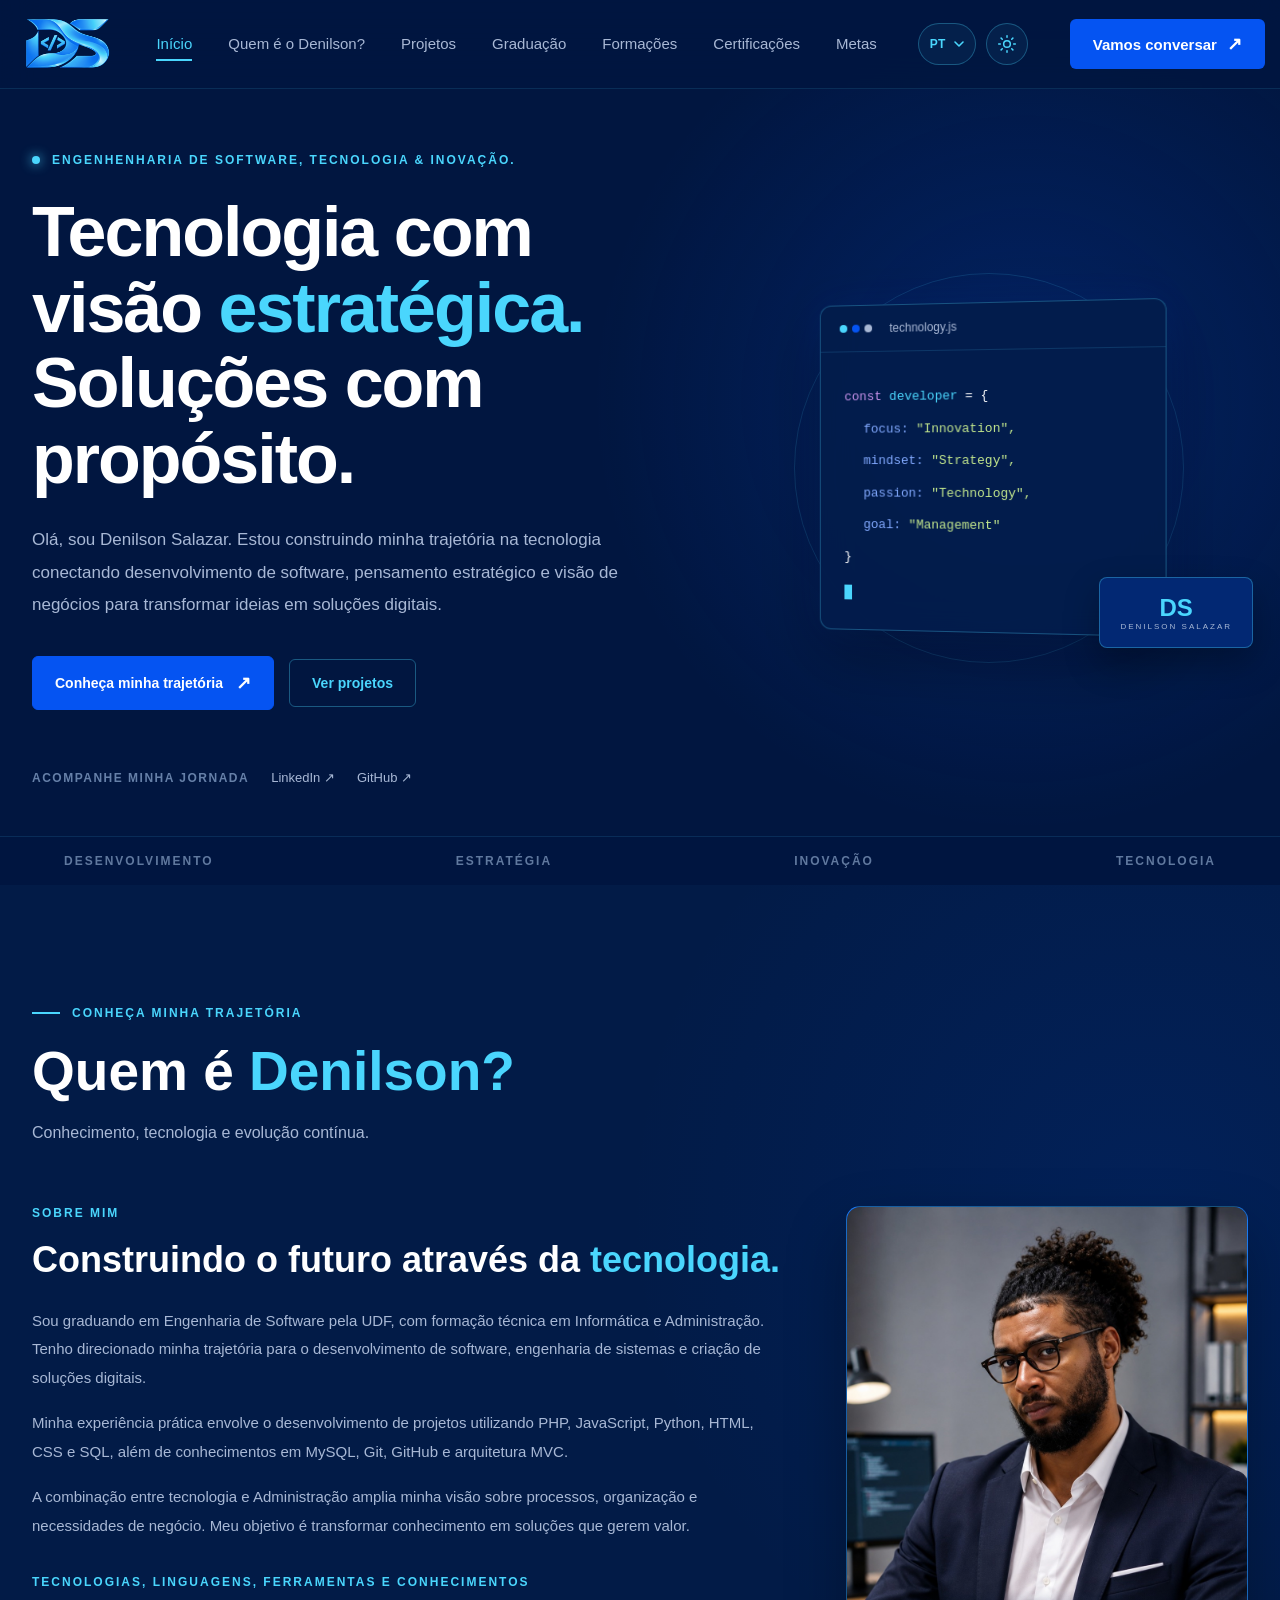
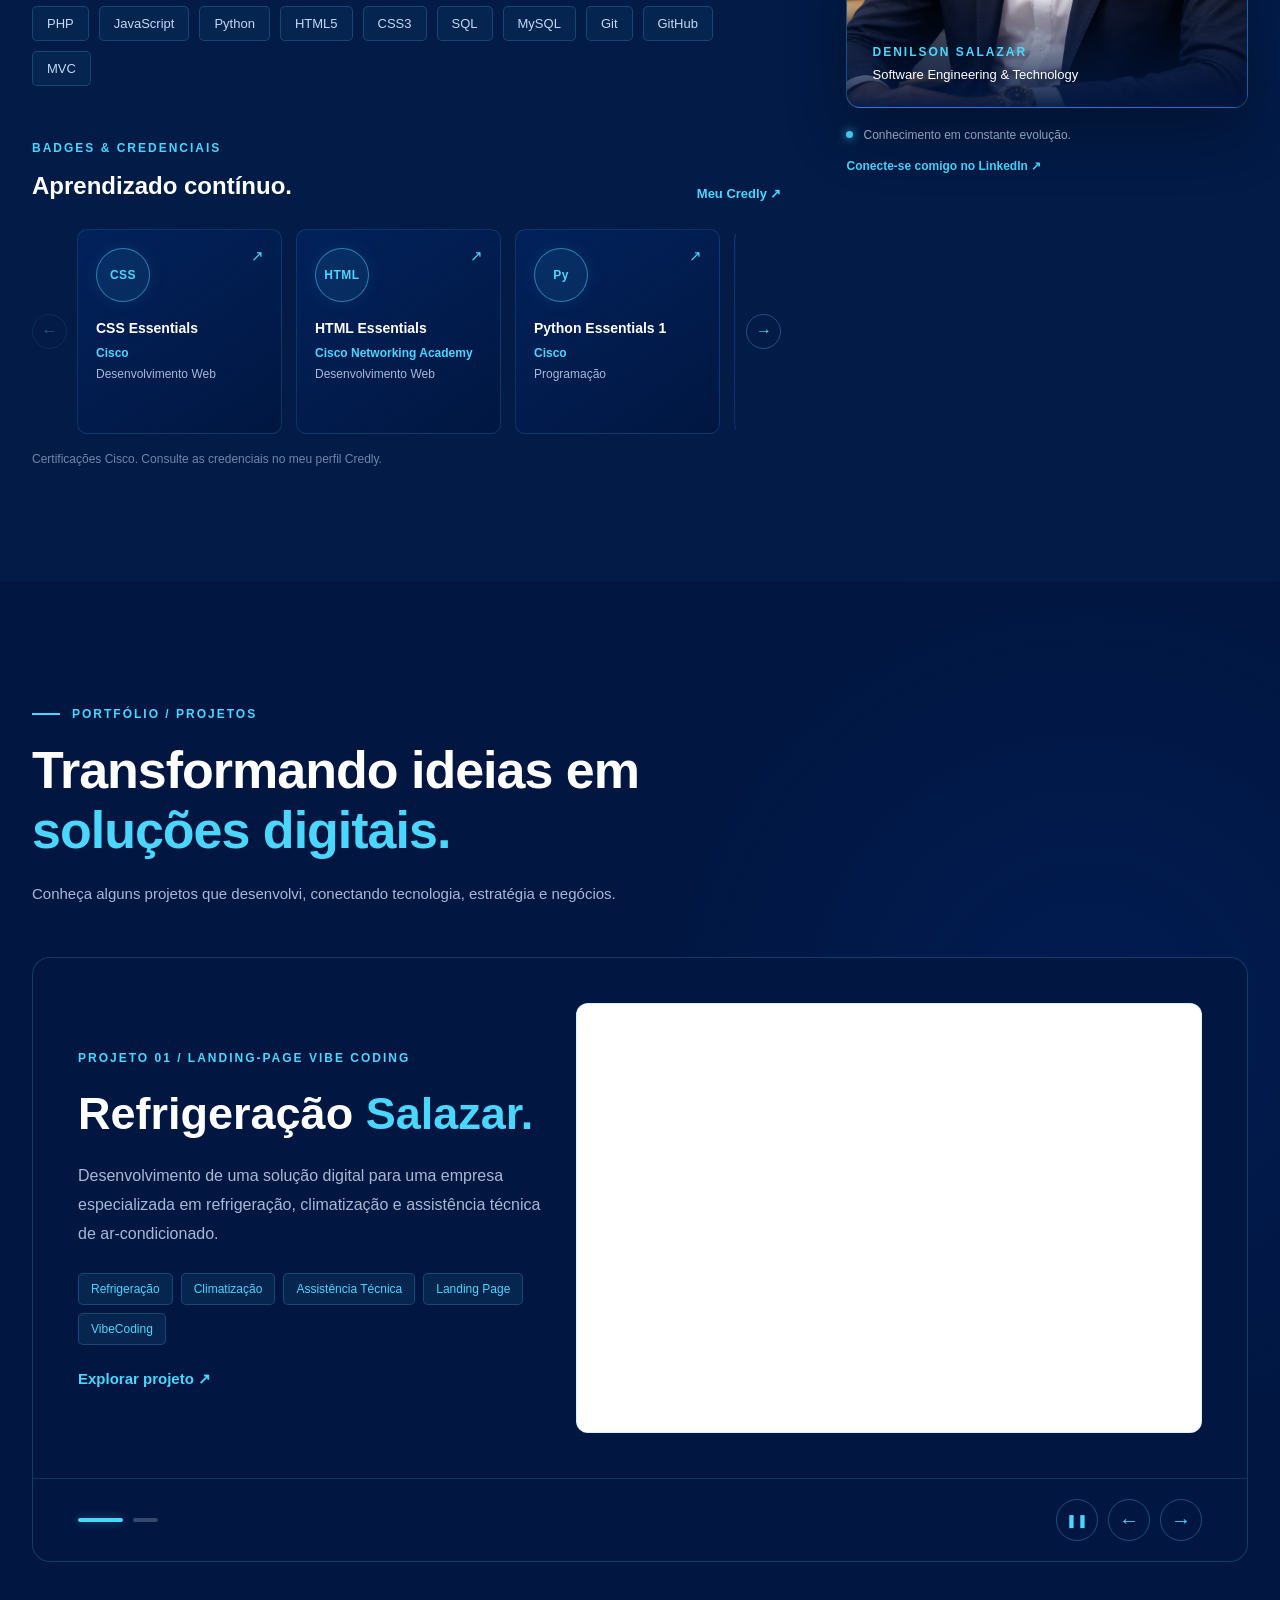
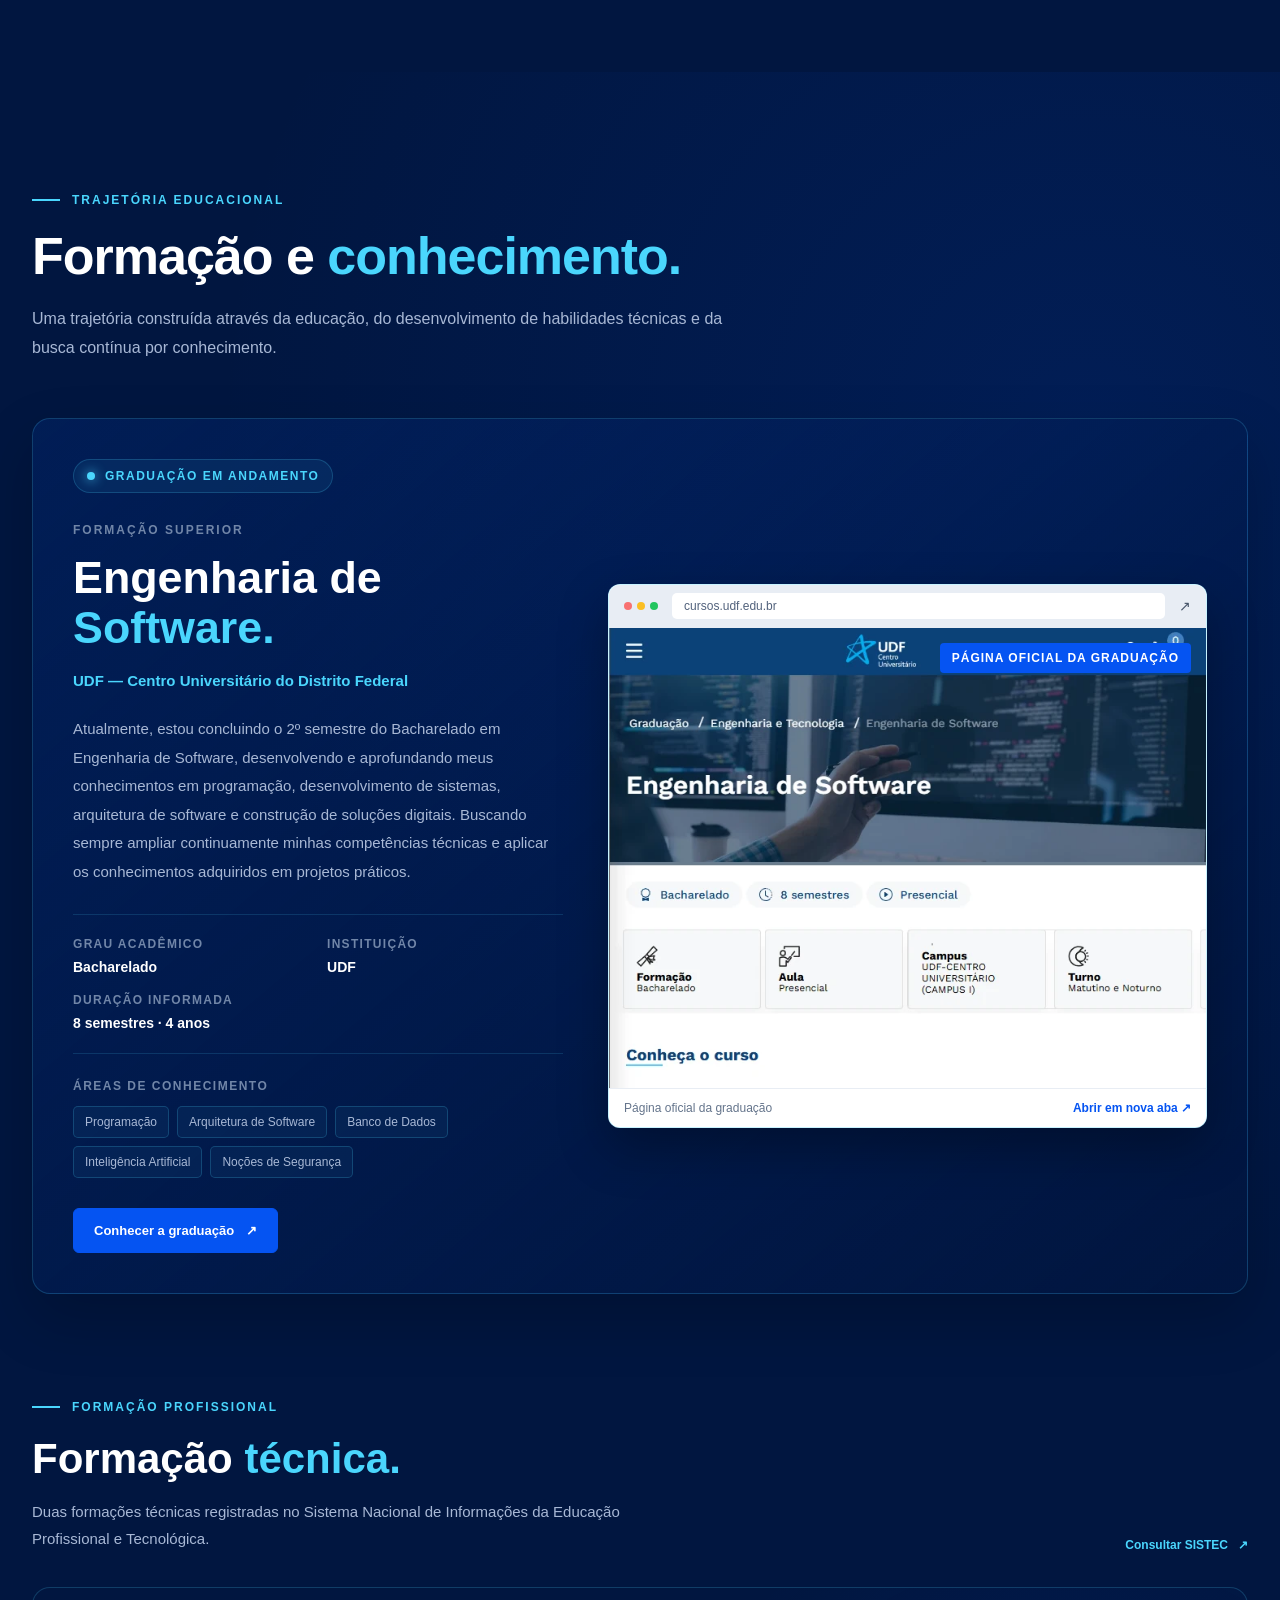
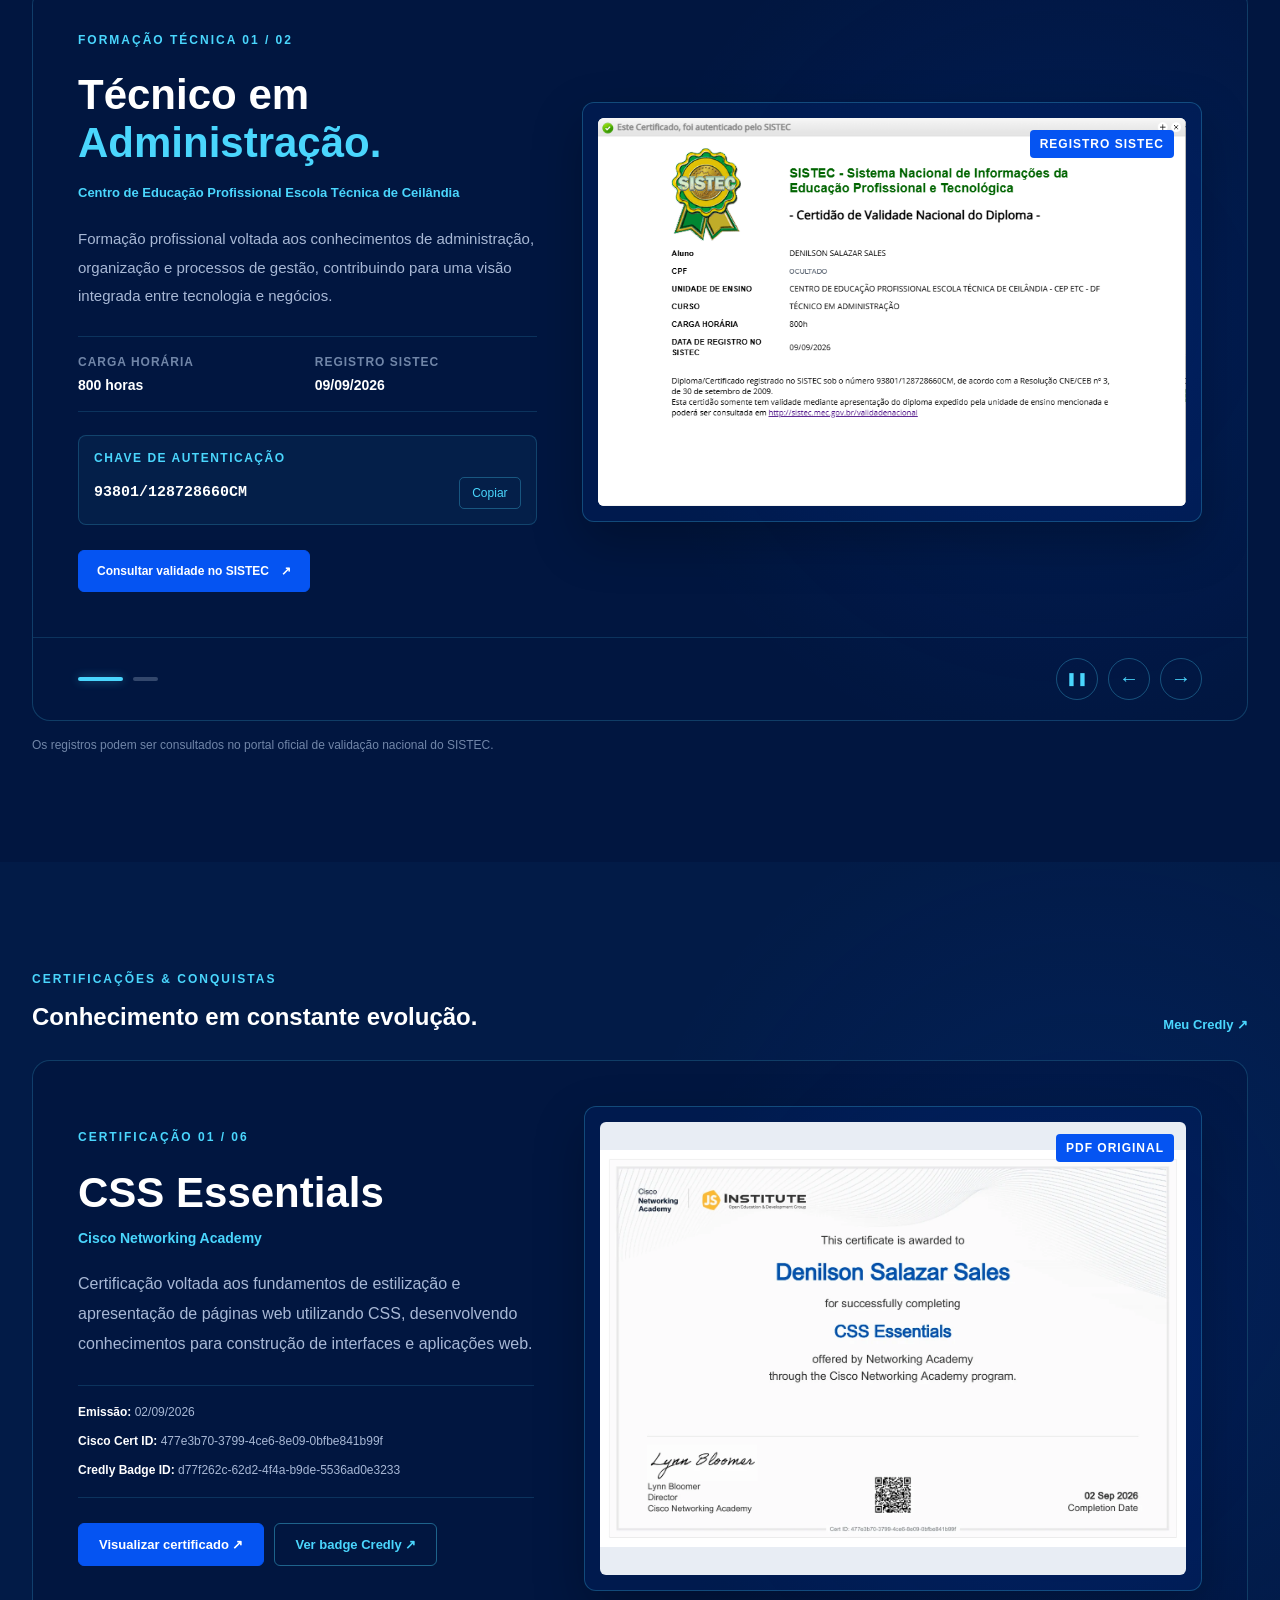
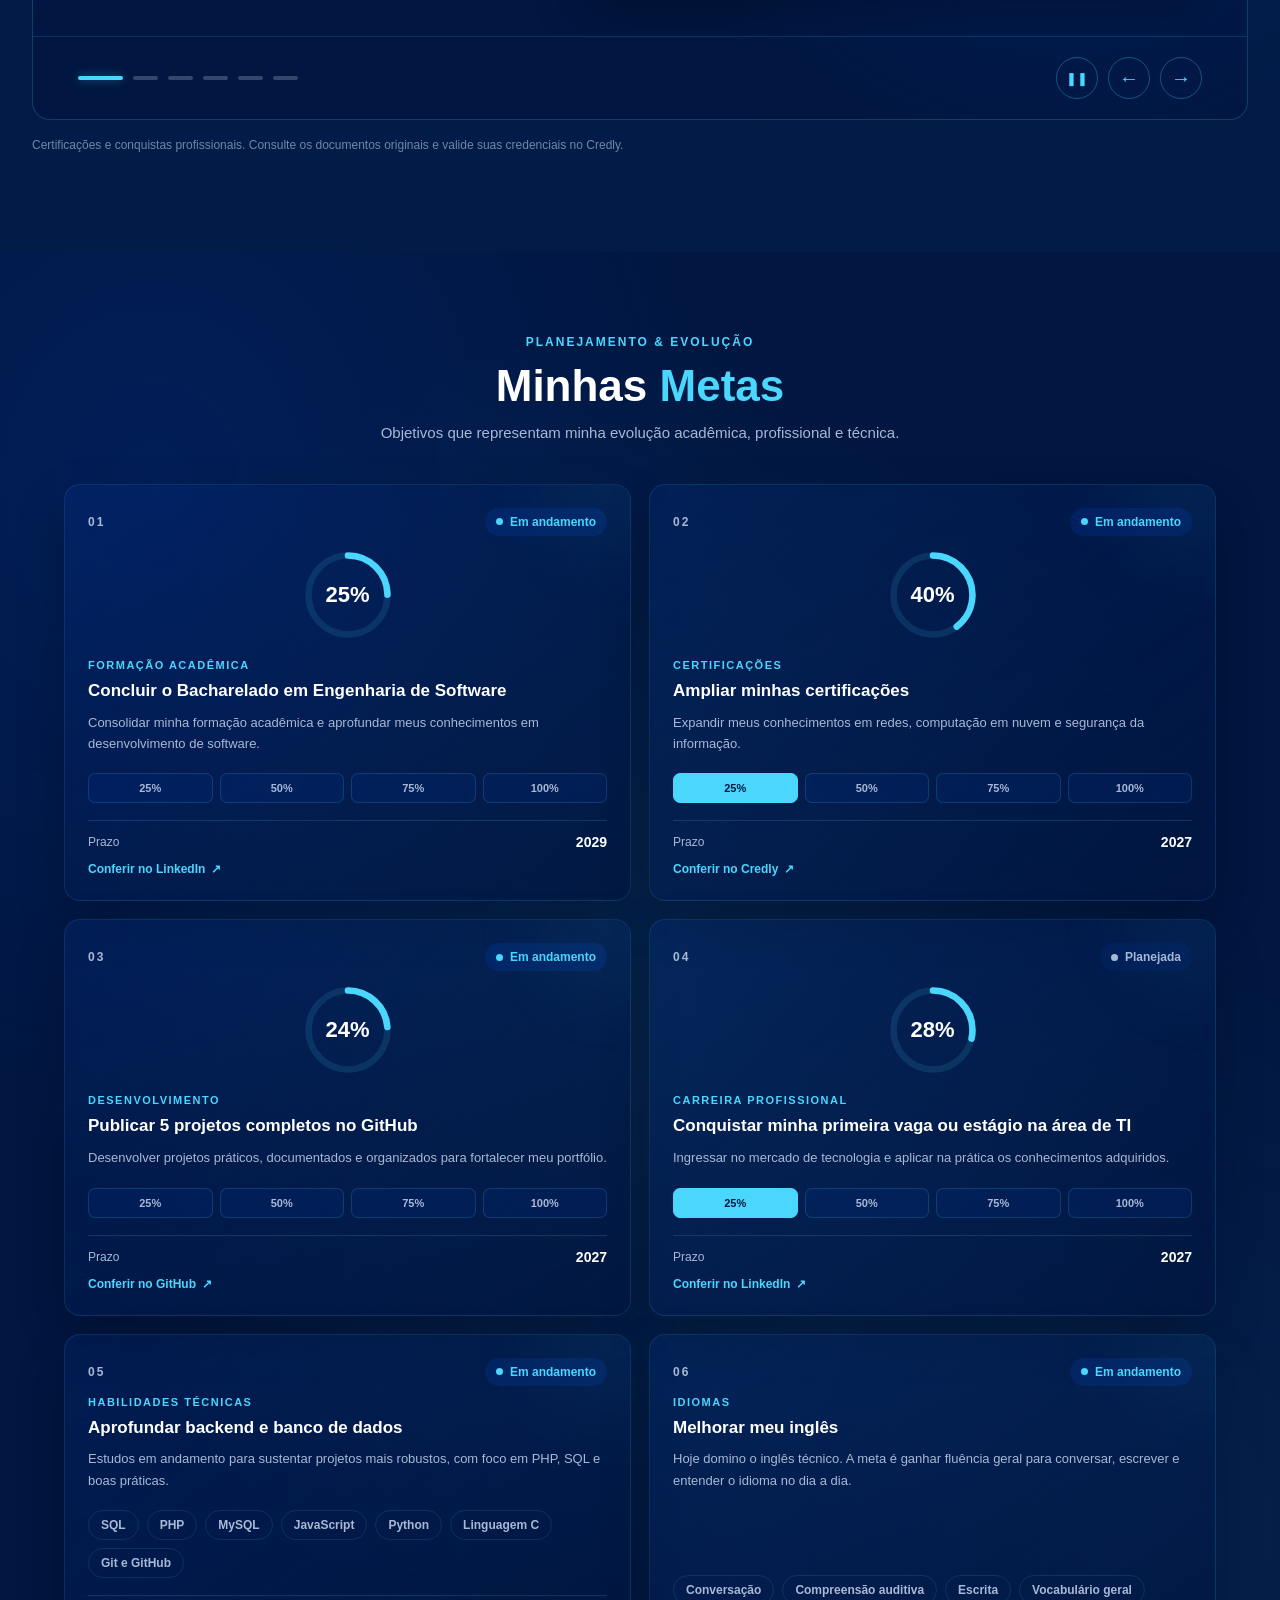
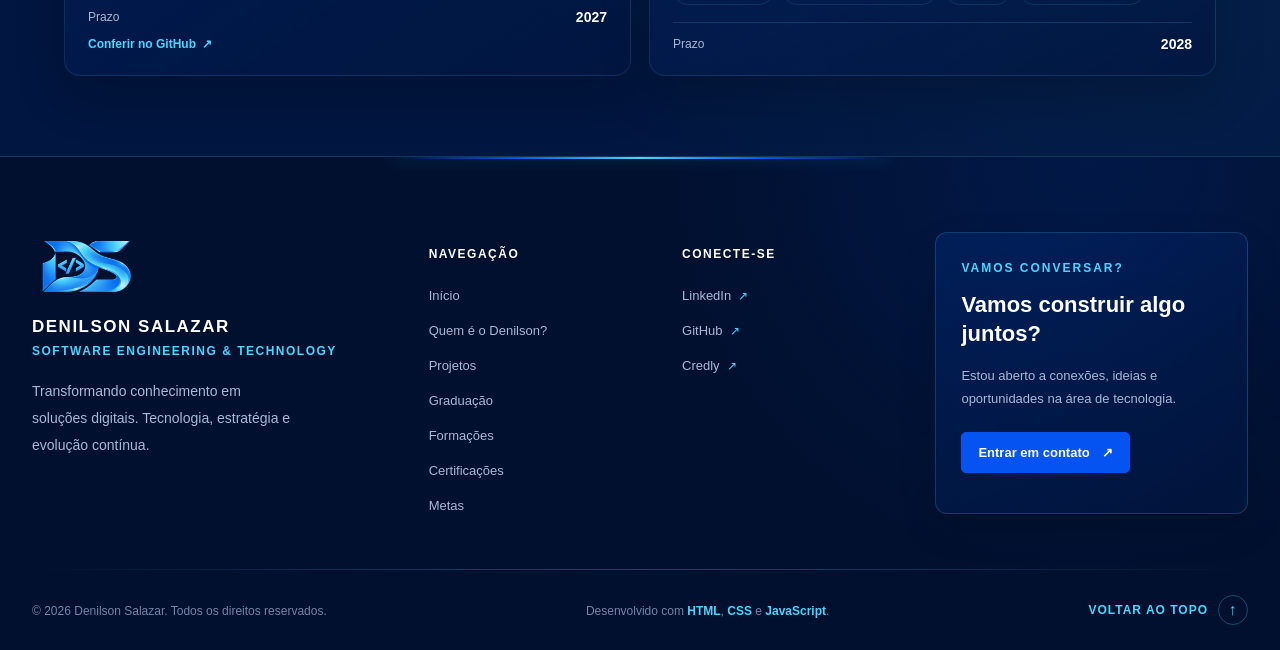
==== commit 50918524: "Update index.html Mudando o status das minhas metas." ====
--- a/index.html
+++ b/index.html
@@ -2296,6 +2296,7 @@
 
                         <div class="goal-topics">
                             <ul class="goal-topic-list" aria-label="Assuntos em estudo">
+                                <li>SQL</li>
                                 <li>PHP</li>
                                 <li>MySQL</li>
                                 <li>JavaScript</li>
@@ -2307,7 +2308,7 @@
 
                         <div class="goal-card-footer">
                             <span>Prazo</span>
-                            <strong>A definir</strong>
+                            <strong>2027</strong>
                         </div>
 
                         <a class="goal-source" href="https://github.com/Denilsonsalazar-br" target="_blank" rel="noopener noreferrer">
@@ -2324,8 +2325,8 @@
                         <div class="goal-card-header">
                             <span class="goal-number">06</span>
 
-                            <span class="goal-status goal-status-planned">
-                                Planejada
+                            <span class="goal-status goal-status-active">
+                                Em andamento
                             </span>
                         </div>
 
@@ -2356,7 +2357,7 @@
 
                         <div class="goal-card-footer">
                             <span>Prazo</span>
-                            <strong>A definir</strong>
+                            <strong>2028</strong>
                         </div>
 
                     </article>
--- a/css/style.css
+++ b/css/style.css
@@ -987,12 +987,21 @@
     bottom: 0;
     left: 0;
     width: 100%;
+    z-index: 1;
+    border-top: 1px solid rgba(74, 214, 253, 0.12);
+    background: var(--hero-bottom-line-background);
+}
+
+.hero-bottom-inner {
+    /* copie aqui o mesmo width/max-width do seu .hero-container */
+    width: min(1200px, 90%);
+    margin: 0 auto;
+    padding: 17px 0;
     display: flex;
     align-items: center;
-    justify-content: space-around;
-    padding: 17px 20px;
-    border-top: 1px solid rgba(74, 214, 253, 0.12);
-    background: var(--hero-bottom-line-background);
+    justify-content: space-between;
+    flex-wrap: wrap;
+    gap: 12px;
 }
 
 .hero-bottom-line span {
@@ -5033,9 +5042,7 @@
 }
 
 
-/* ========================================
-    METAS — ESTRUTURA PRINCIPAL
-======================================== */
+/* METAS — ESTRUTURA PRINCIPAL*/
 
 .goals-section {
     padding: 110px 0;
@@ -5420,9 +5427,7 @@
 }
 
 
-/* ========================================
-   METAS — FUNDOS DOS TEMAS
-======================================== */
+/*METAS — FUNDOS DOS TEMAS*/
 
 :root {
     --goals-section-background:
@@ -5474,9 +5479,7 @@
     --goals-decoration: rgba(5, 84, 242, 0.06);
 }
 
-/* ========================================
-   METAS — REFINAMENTO VISUAL
-======================================== */
+/*METAS — REFINAMENTO VISUAL*/
 
 .goals-section {
     position: relative;
@@ -5646,3 +5649,58 @@
         margin: 0 0 15px;
     }
 }
+
+/* ========================================
+   METAS — ACRÉSCIMOS
+   Cole no FINAL do seu style.css (depois dos blocos de METAS).
+   Usa só variáveis que o seu CSS já define.
+======================================== */
+
+/* Cards de assuntos (sem anel): chips no lugar dos marcos */
+
+.goal-topics {
+    margin-top: 19px;
+}
+
+.goal-topic-list {
+    display: flex;
+    flex-wrap: wrap;
+    gap: 8px;
+    margin: 0;
+    padding: 0;
+    list-style: none;
+}
+
+.goal-topic-list li {
+    padding: 7px 12px;
+    border: 1px solid var(--goals-card-border);
+    border-radius: 999px;
+    color: var(--premium-description-color);
+    font-size: 12px;
+    font-weight: 600;
+}
+
+/* Link para o perfil onde a meta pode ser conferida */
+
+.goal-source {
+    align-self: flex-start;
+    display: inline-flex;
+    align-items: center;
+    gap: 6px;
+    margin-top: 12px;
+    color: var(--premium-accent);
+    font-size: 12px;
+    font-weight: 700;
+    text-decoration: none;
+    border-bottom: 1px solid transparent;
+}
+
+.goal-source:hover {
+    border-bottom-color: currentColor;
+}
+
+.goal-source:focus-visible {
+    outline: 2px solid var(--premium-accent);
+    outline-offset: 3px;
+    border-radius: 4px;
+}
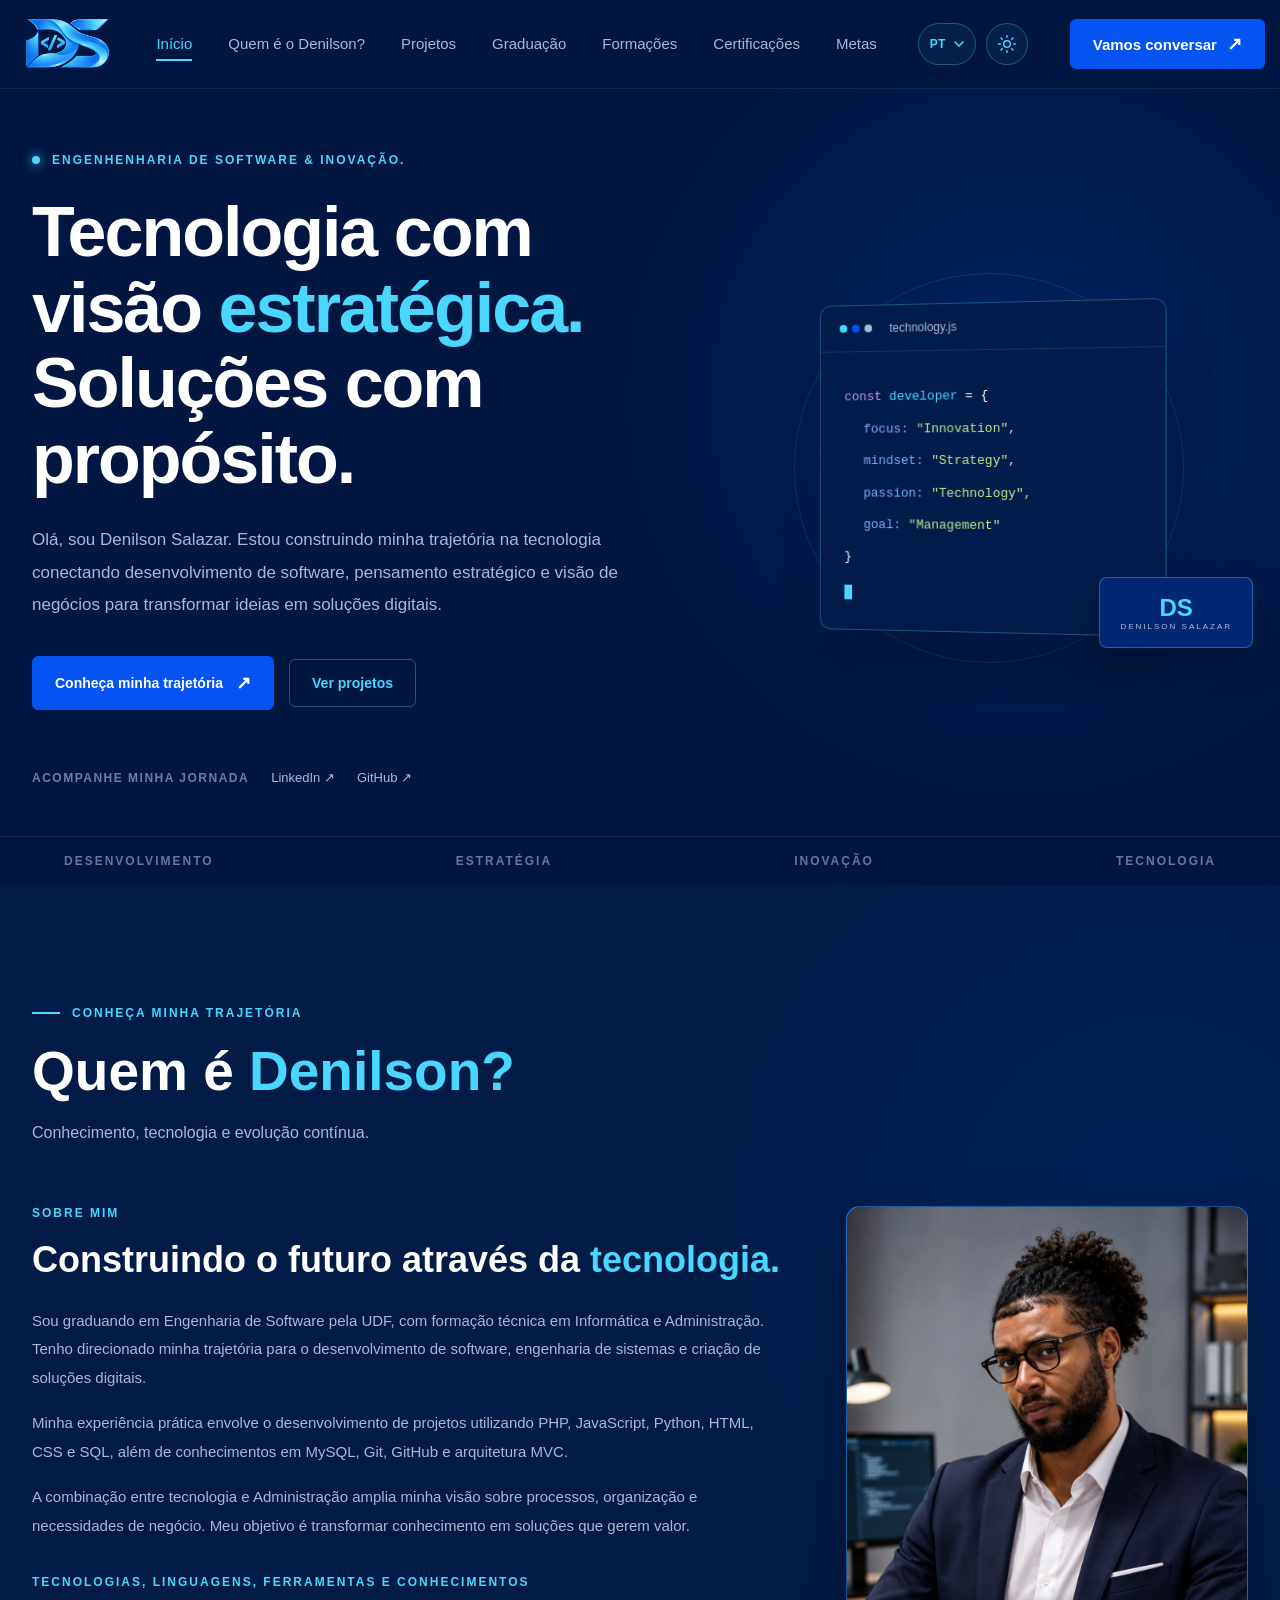
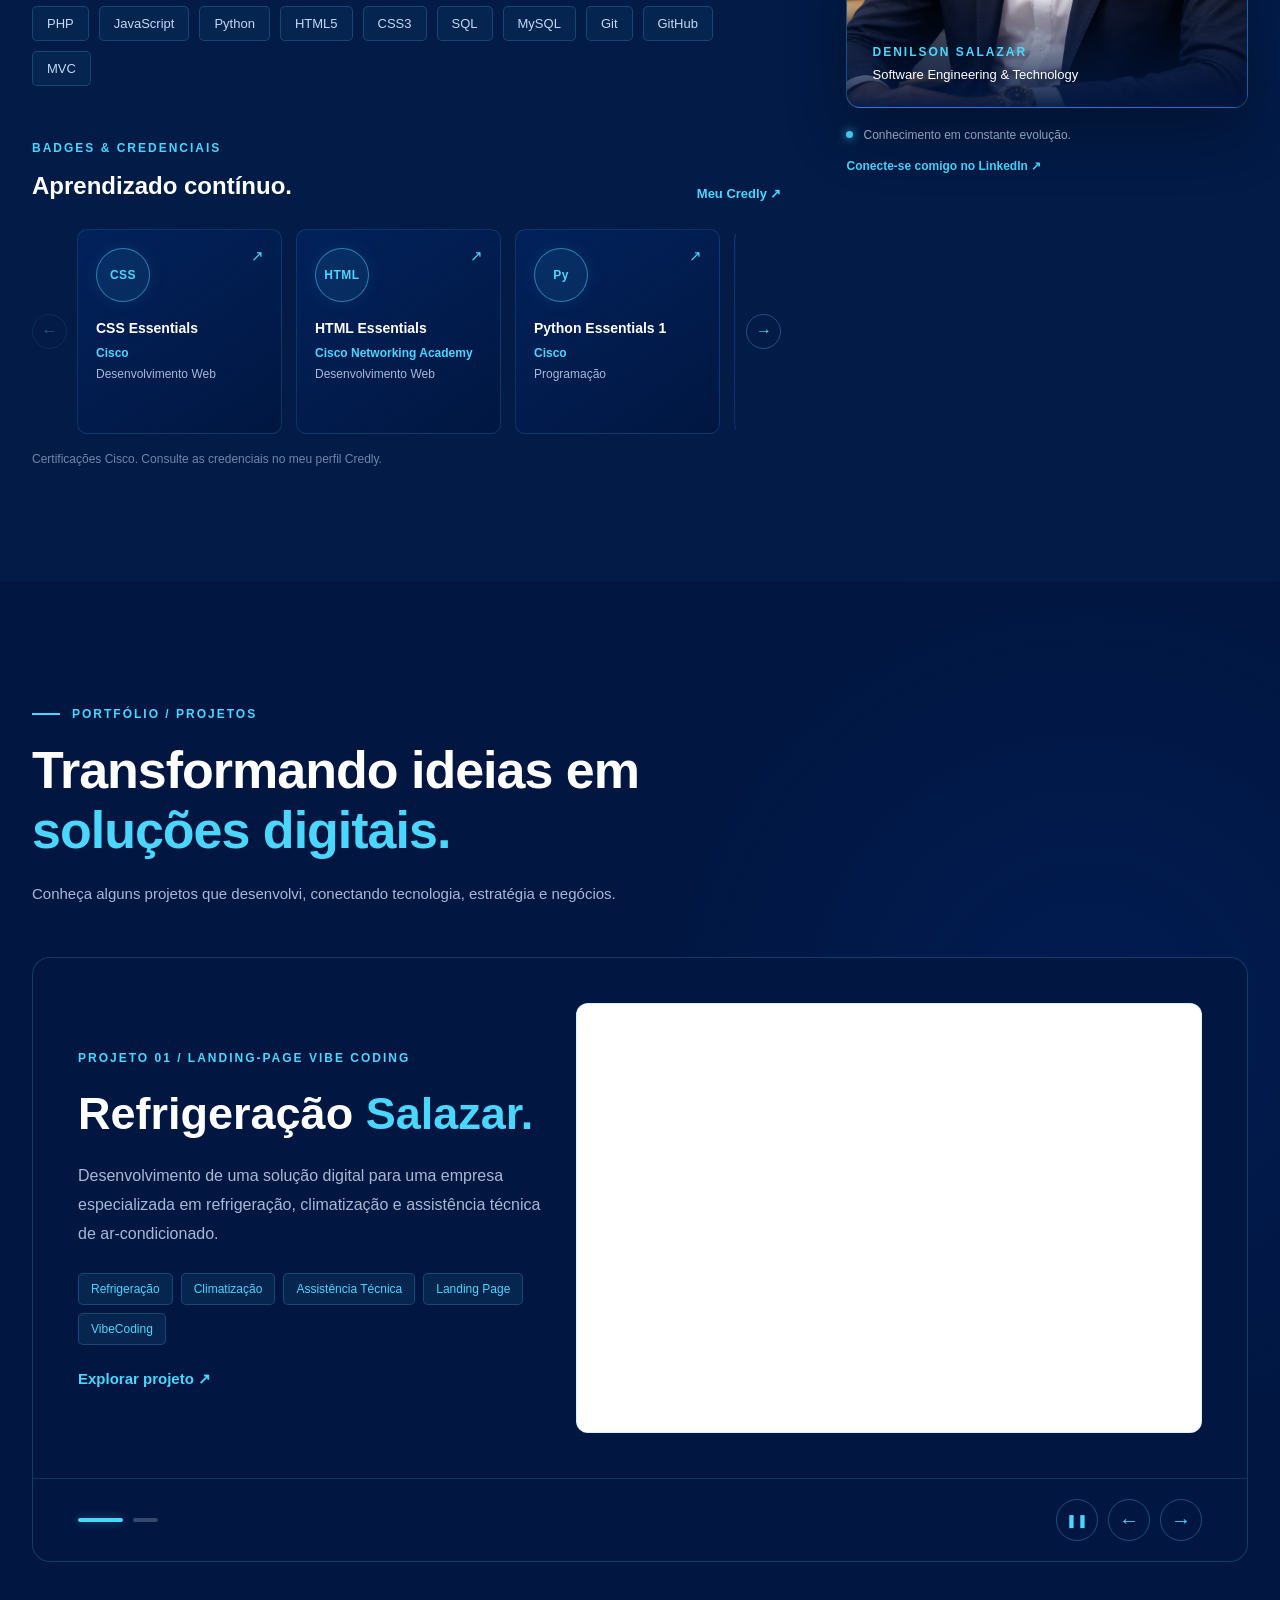
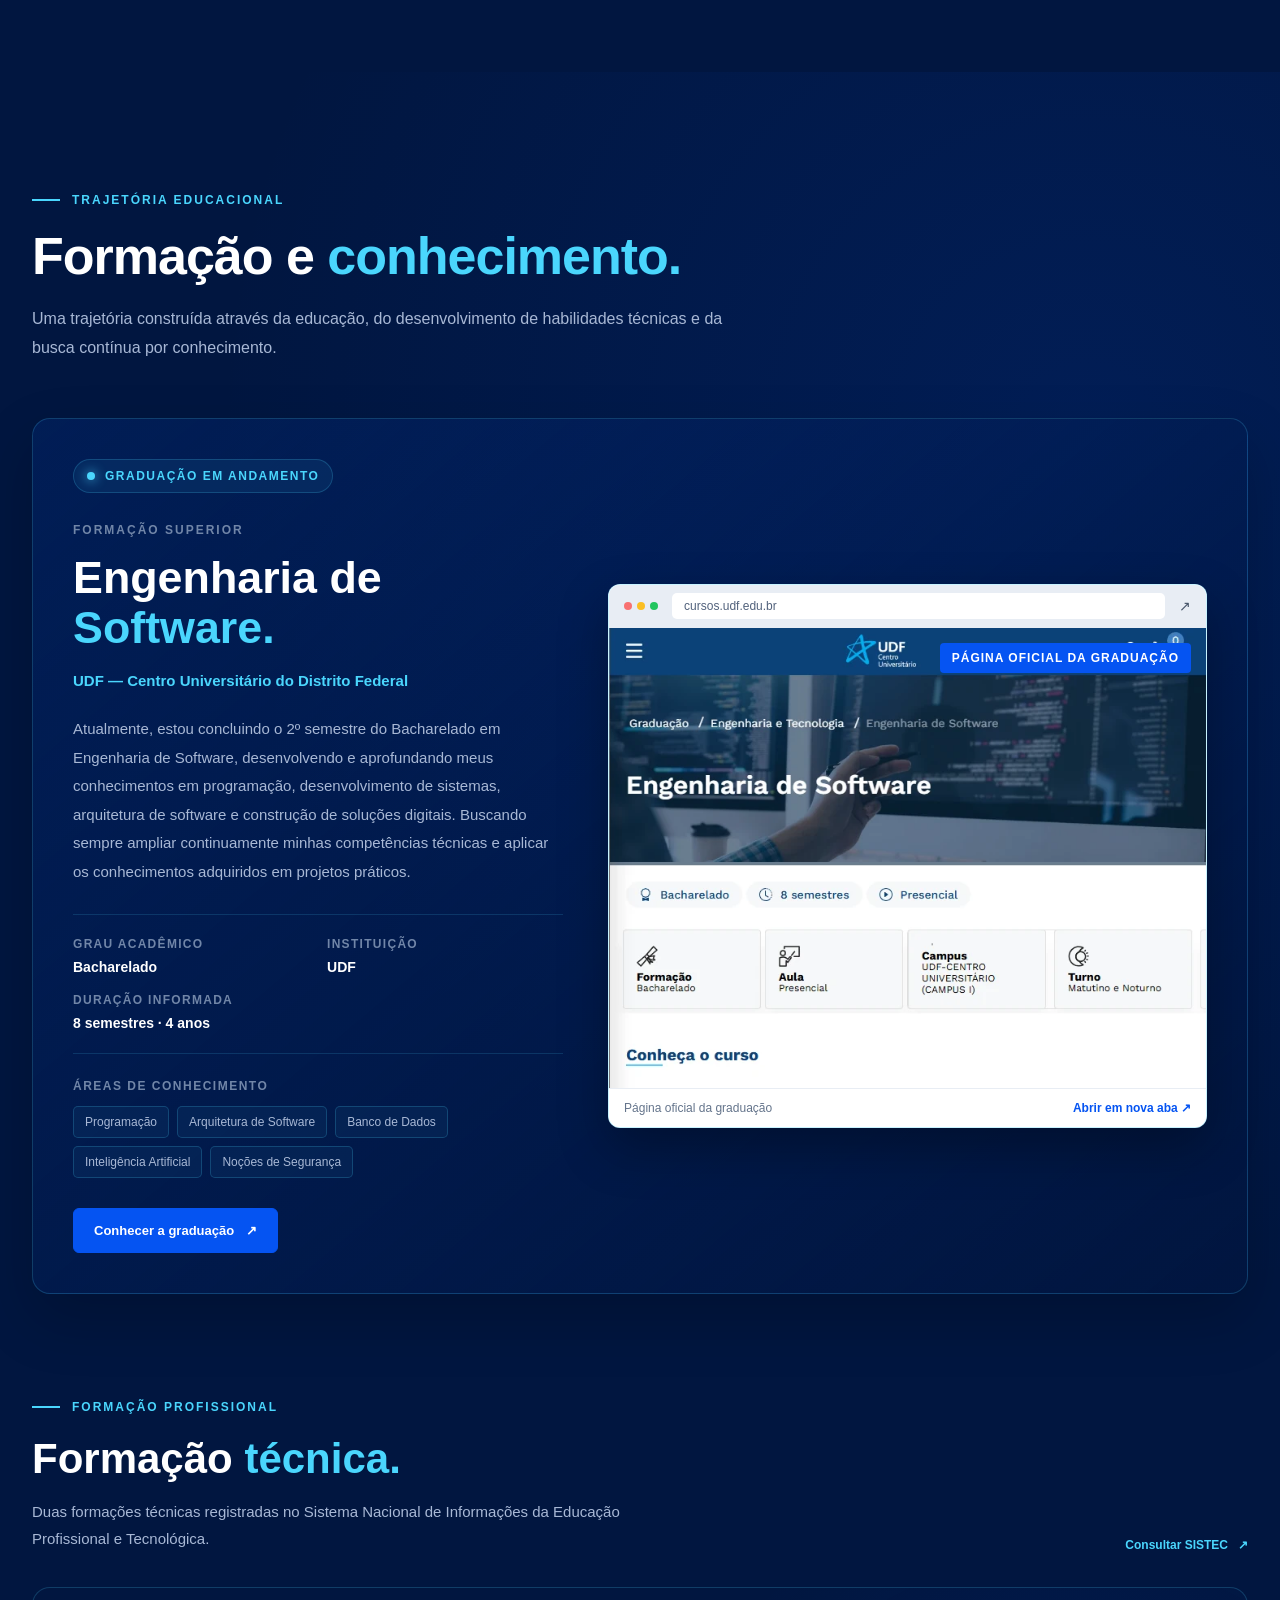
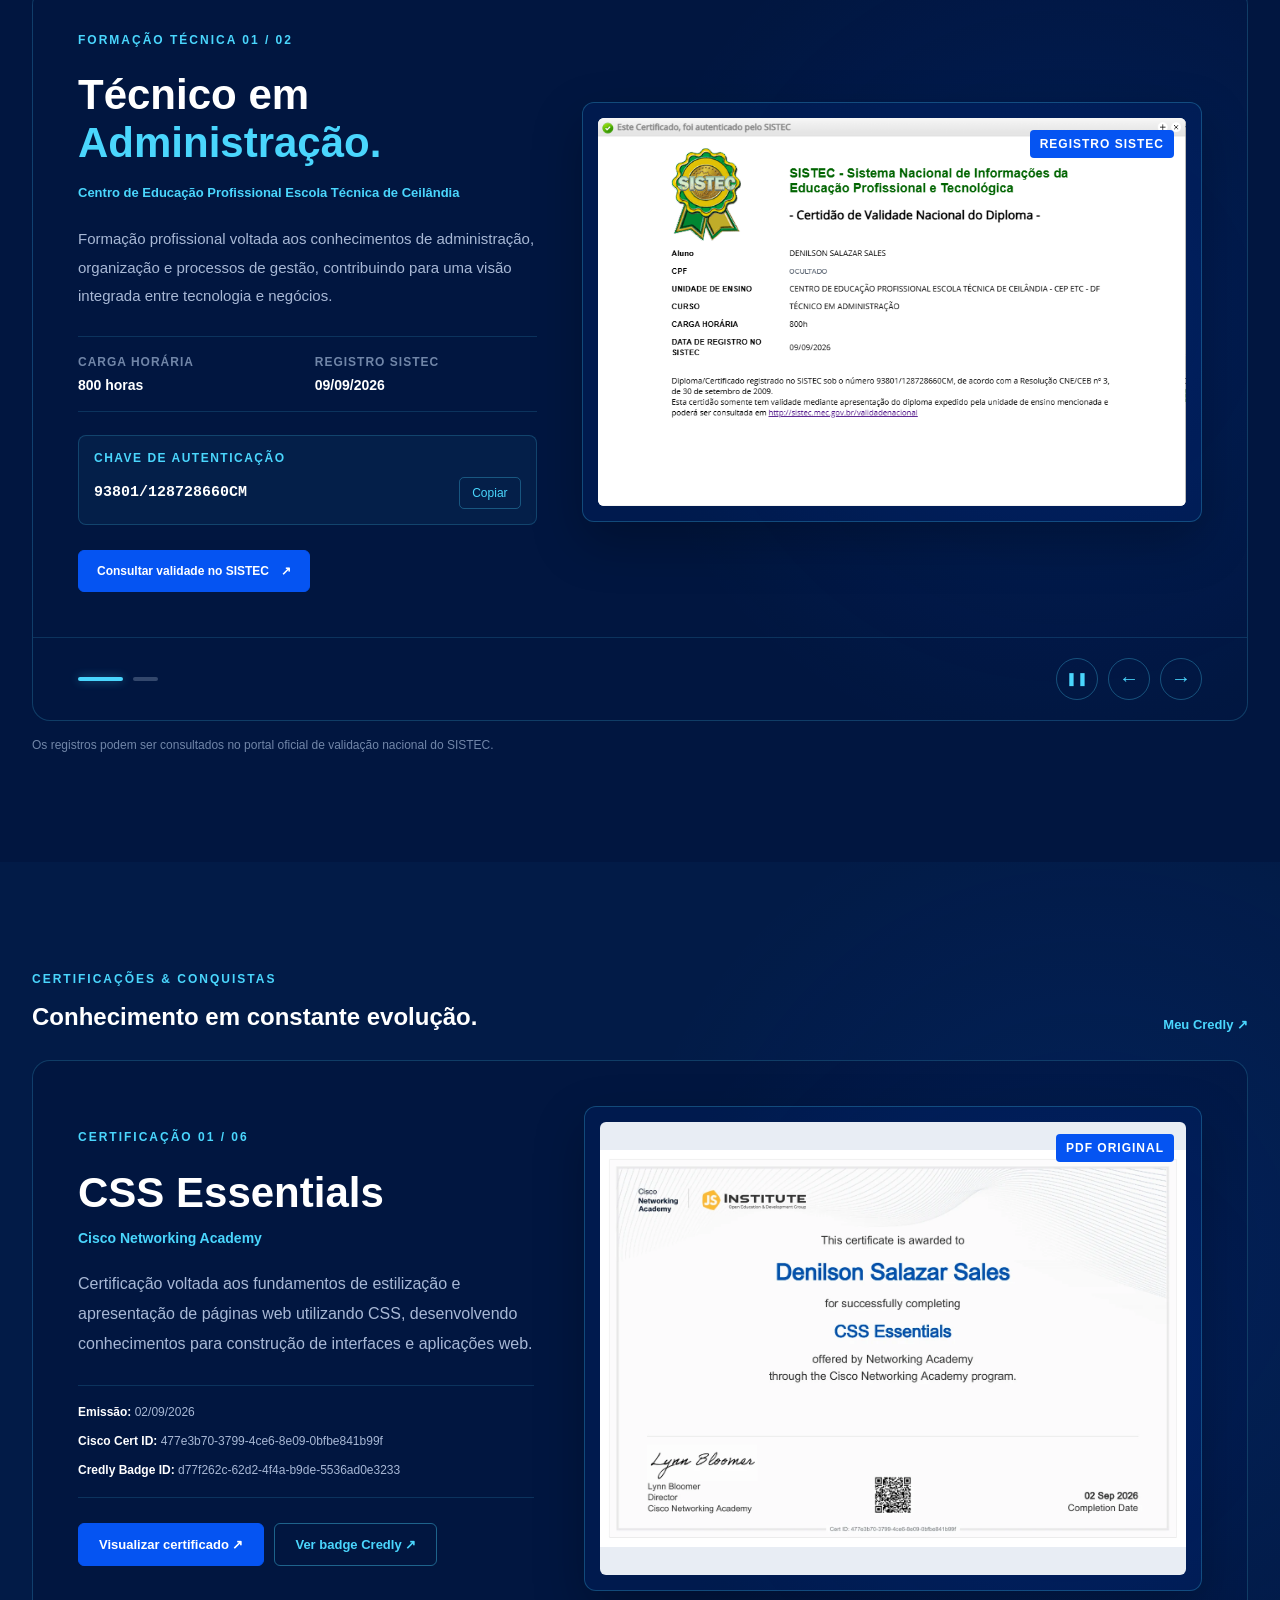
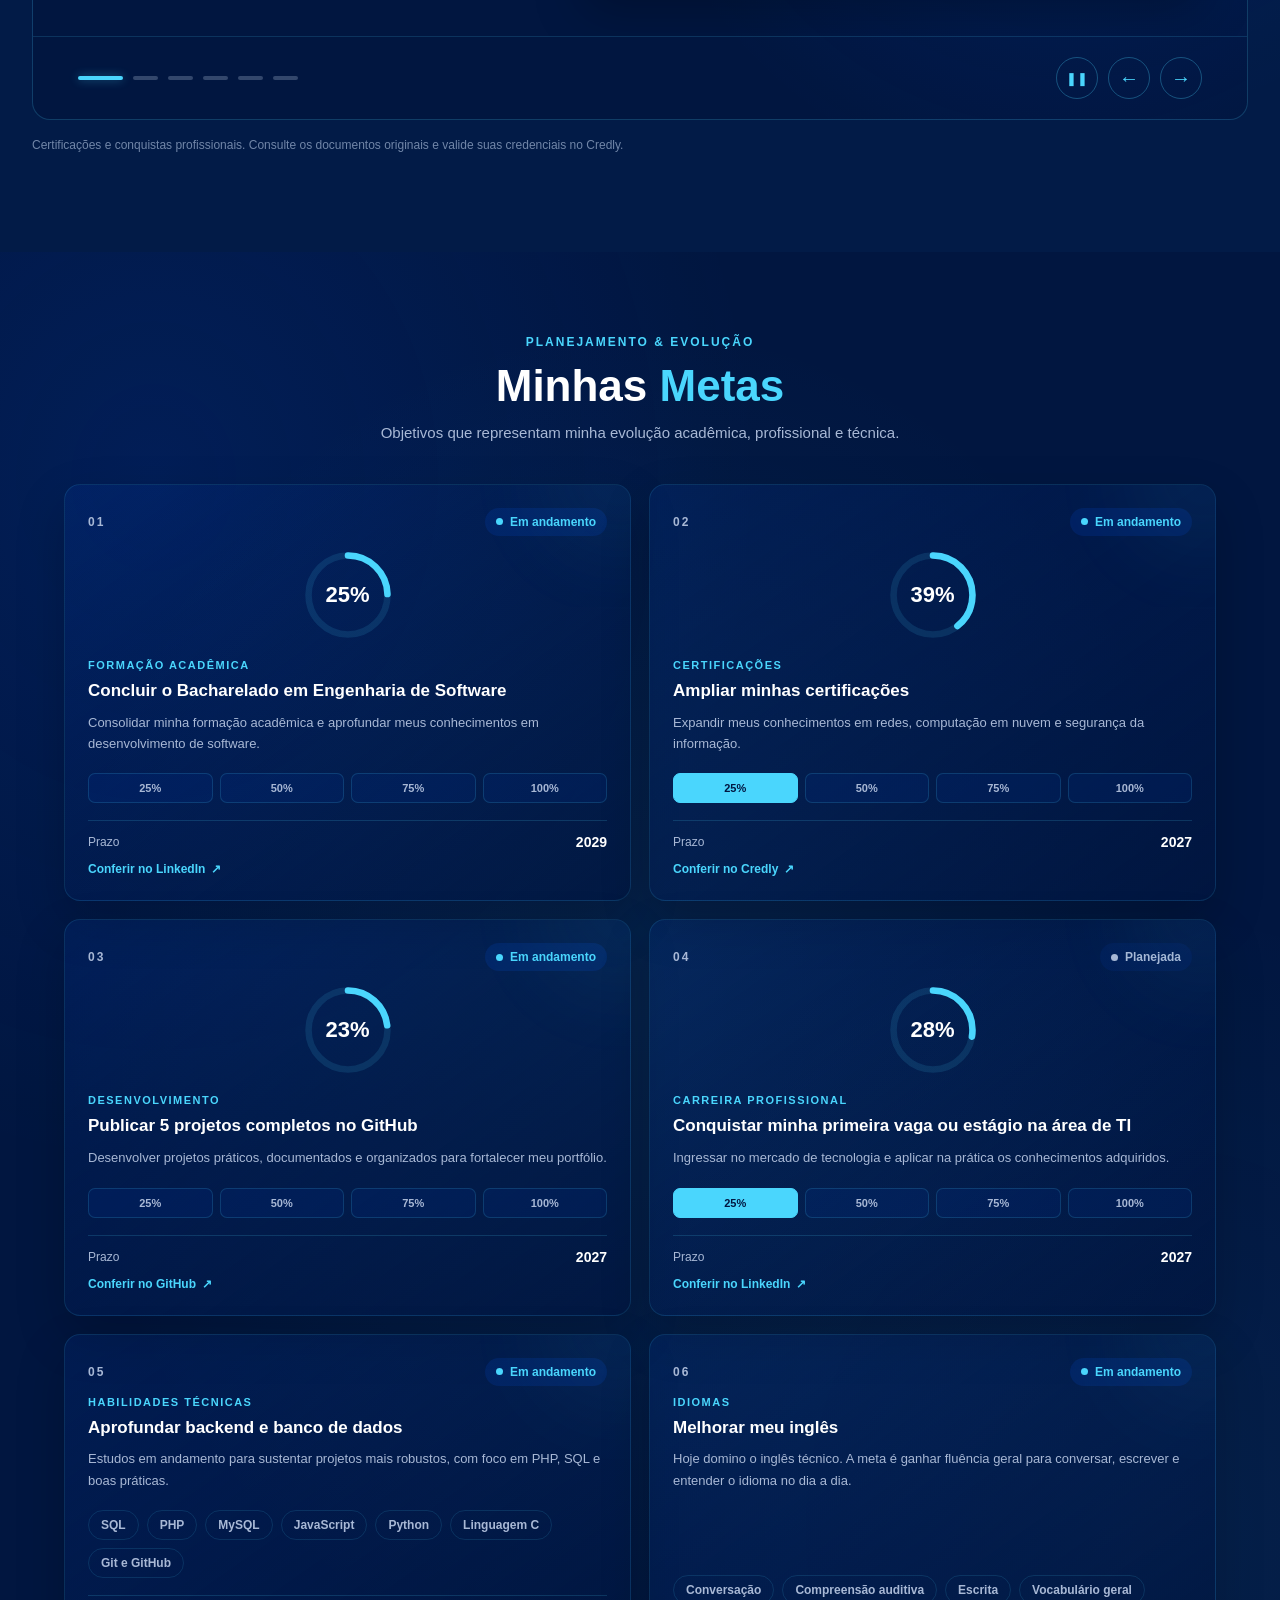
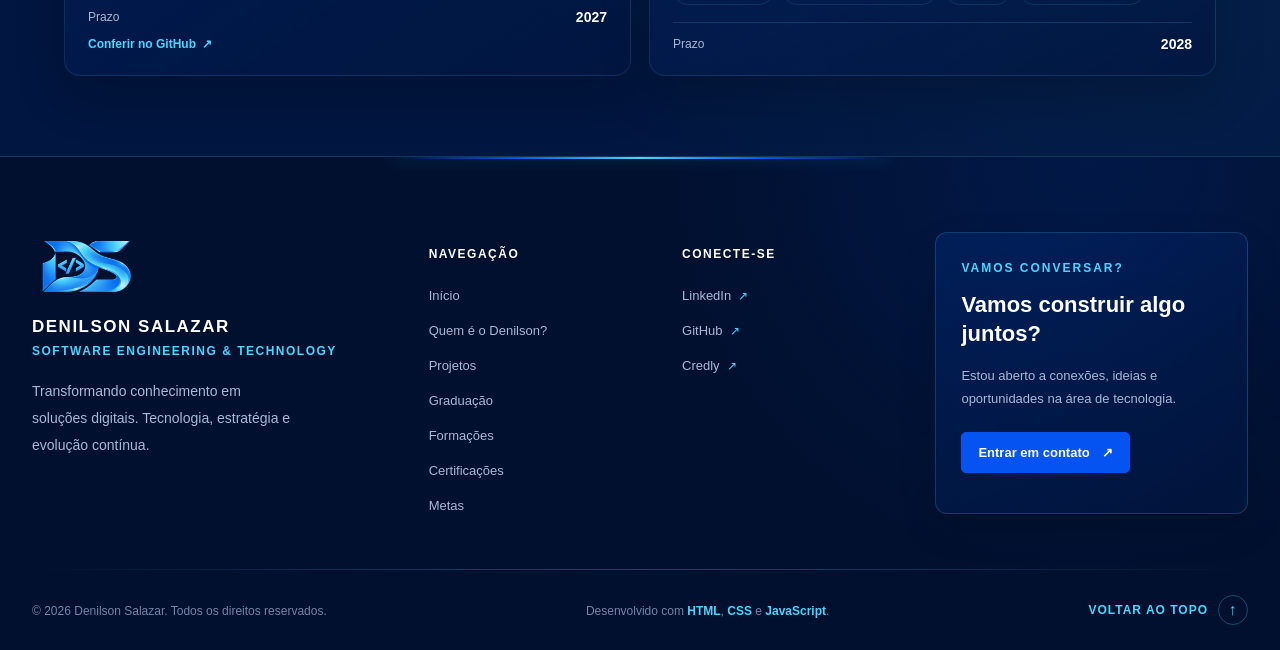
==== commit 7e28a229: "Update index.html Removi o nome "tecnologia", para não haver redundâncias." ====
--- a/index.html
+++ b/index.html
@@ -231,7 +231,7 @@
 
                     <span class="hero-eyebrow">
                         <span class="status-indicator"></span>
-                        ENGENHENHARIA DE SOFTWARE, TECNOLOGIA & INOVAÇÃO.
+                        ENGENHENHARIA DE SOFTWARE & INOVAÇÃO.
                     </span>
 
                     <h1>
--- a/css/style.css
+++ b/css/style.css
@@ -5650,13 +5650,8 @@
     }
 }
 
-/* ========================================
-   METAS — ACRÉSCIMOS
-   Cole no FINAL do seu style.css (depois dos blocos de METAS).
-   Usa só variáveis que o seu CSS já define.
-======================================== */
-
-/* Cards de assuntos (sem anel): chips no lugar dos marcos */
+/* METAS */
+
 
 .goal-topics {
     margin-top: 19px;
